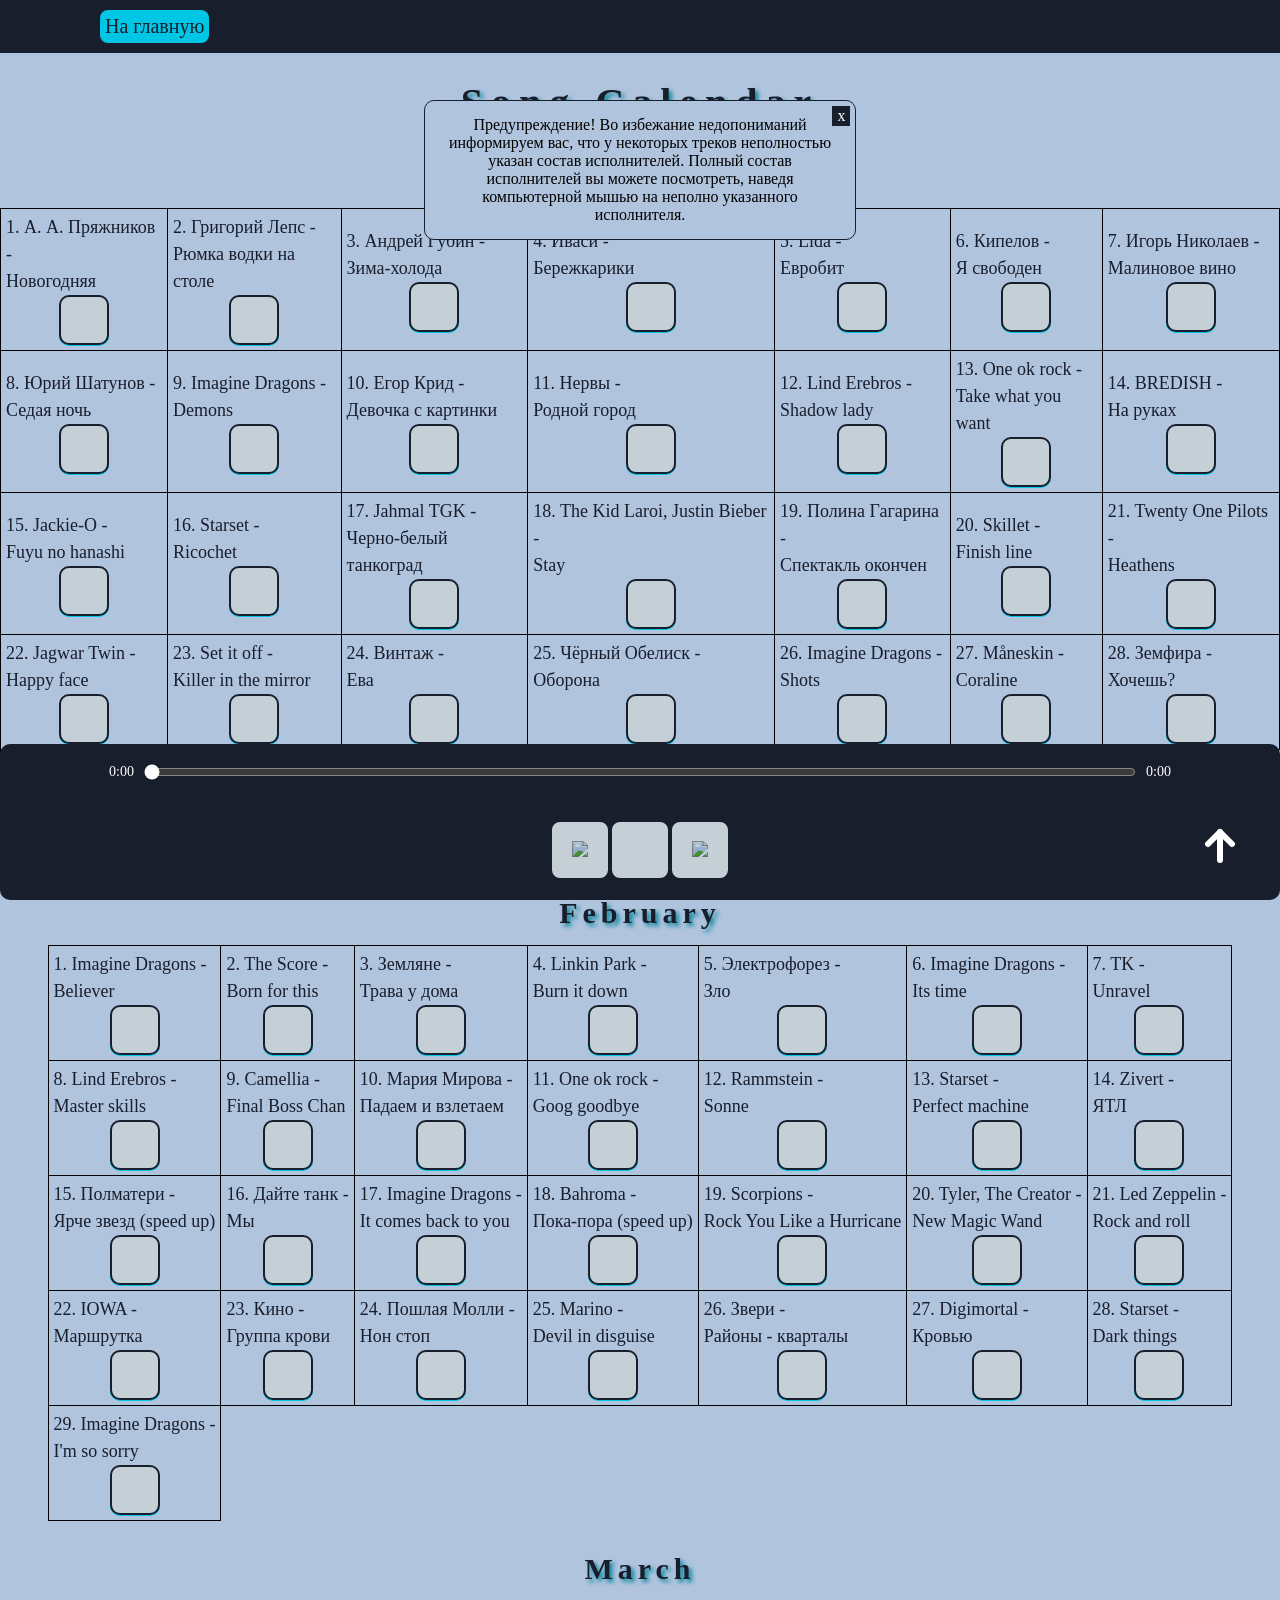
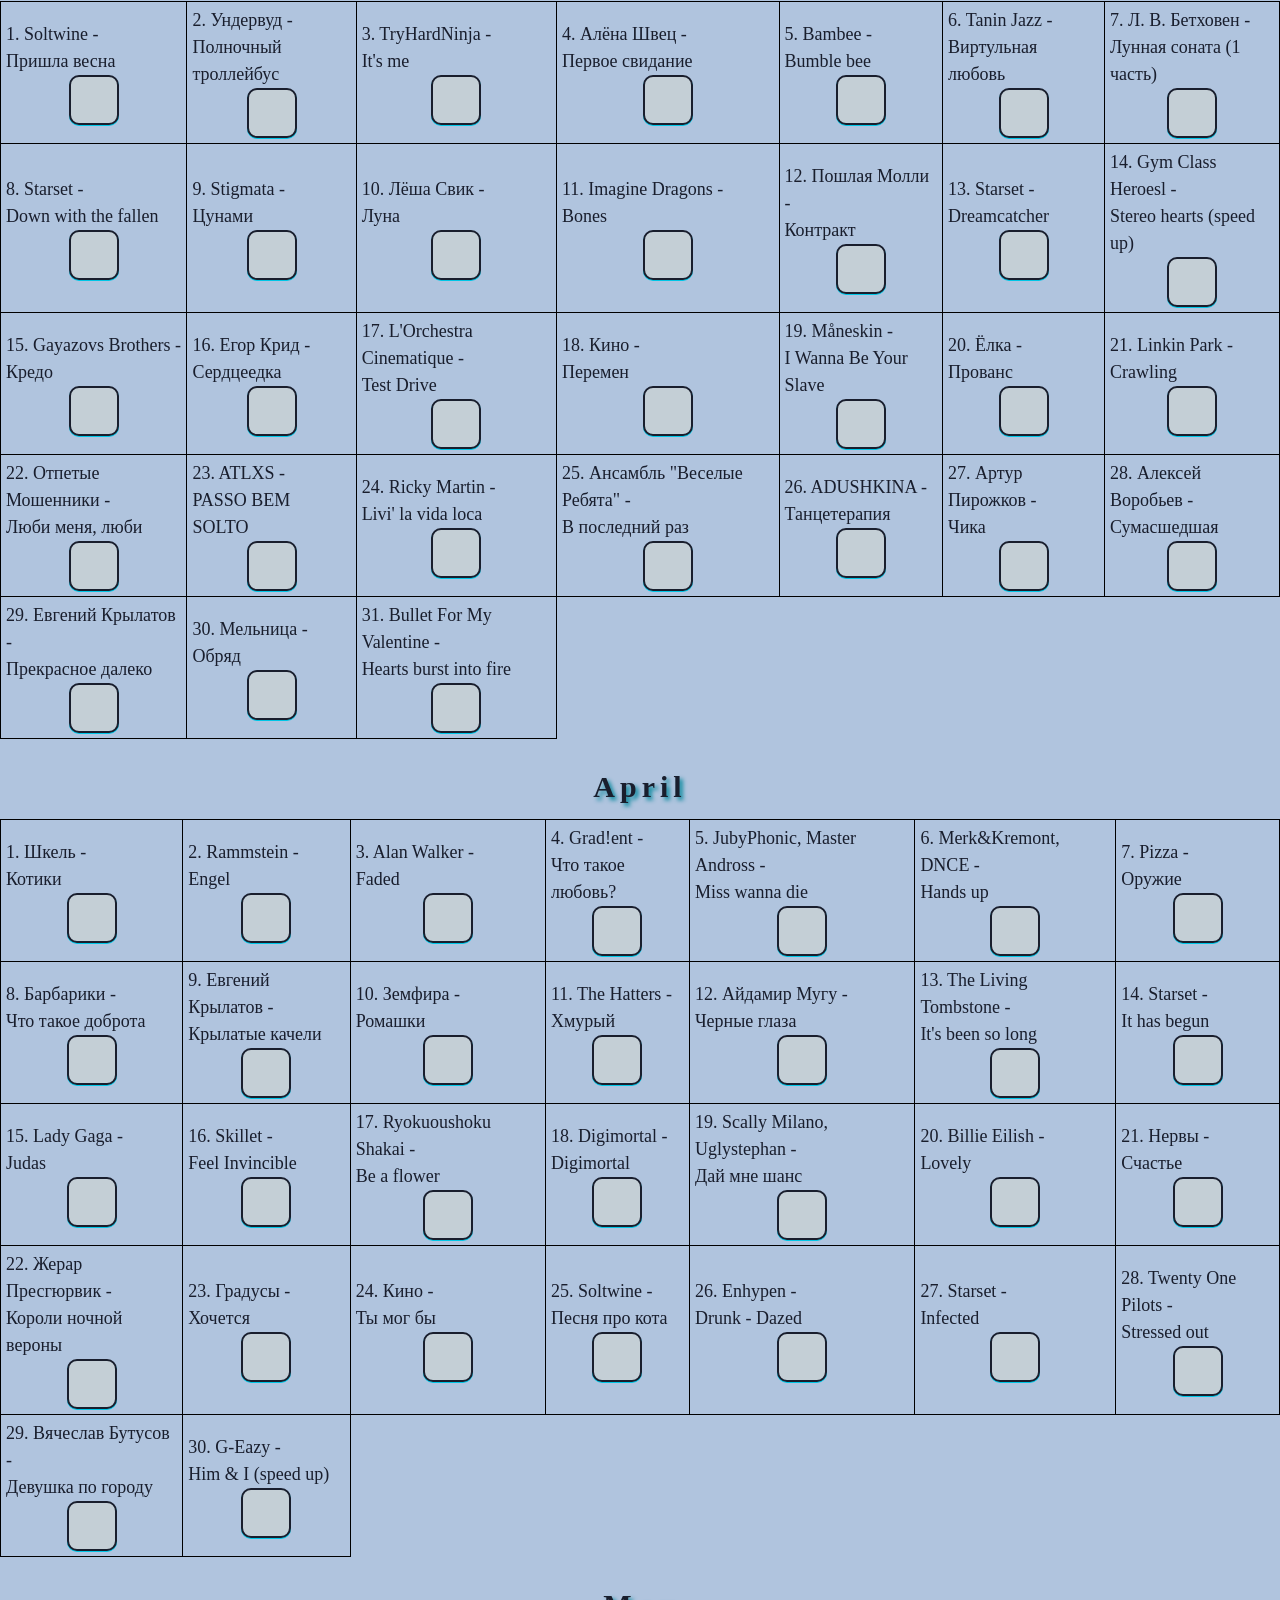
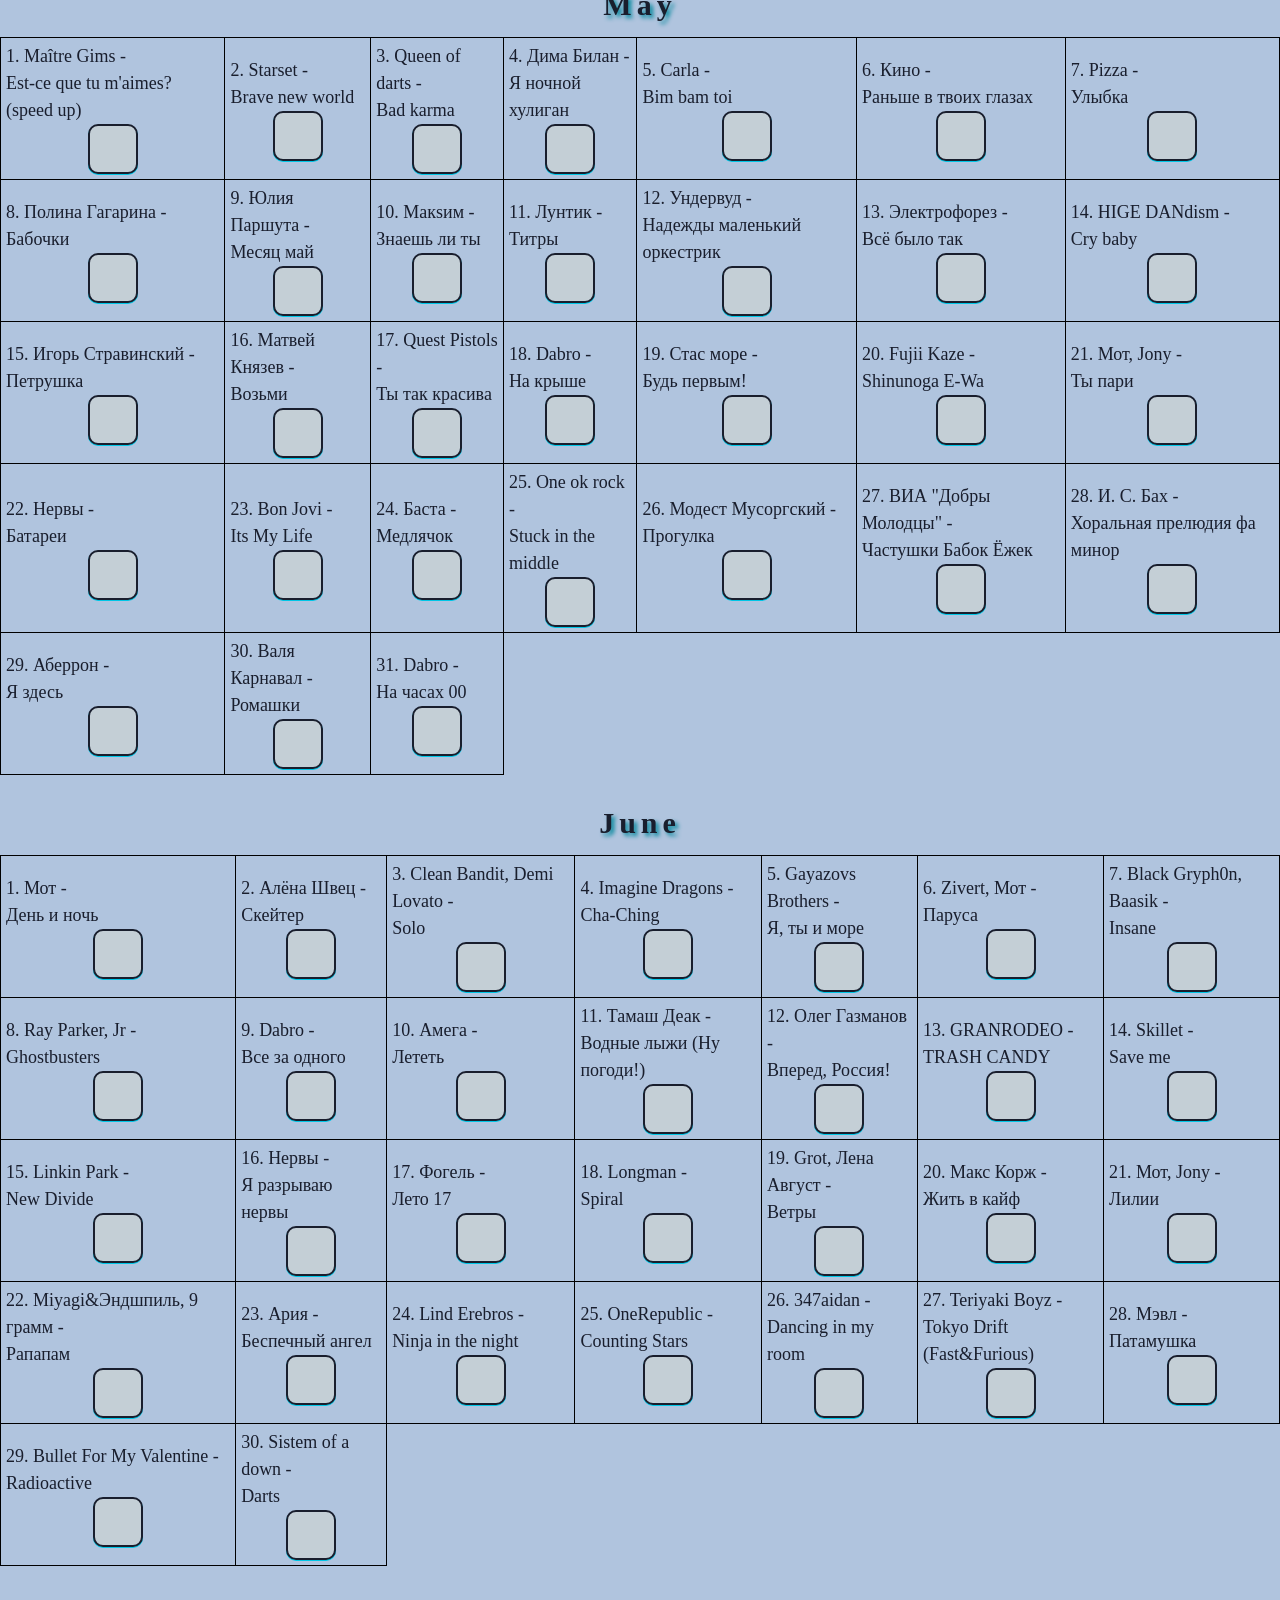
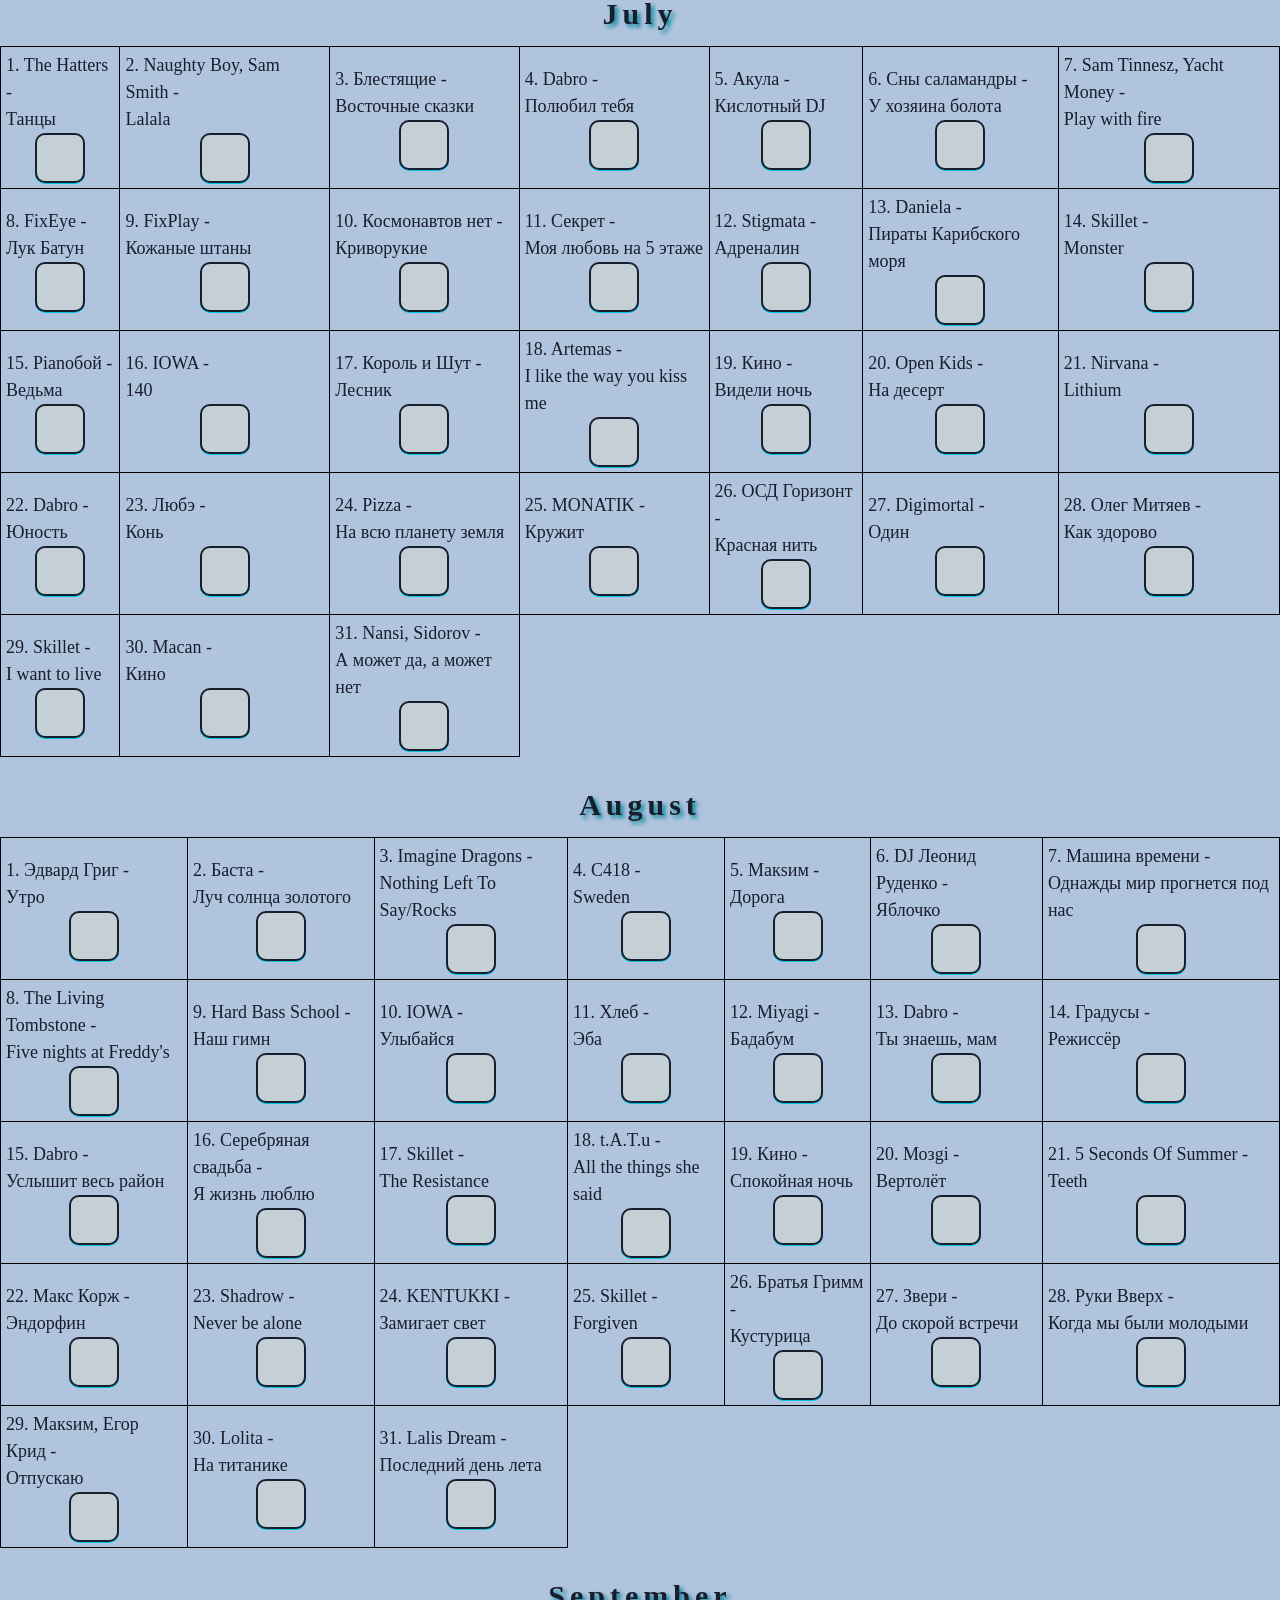
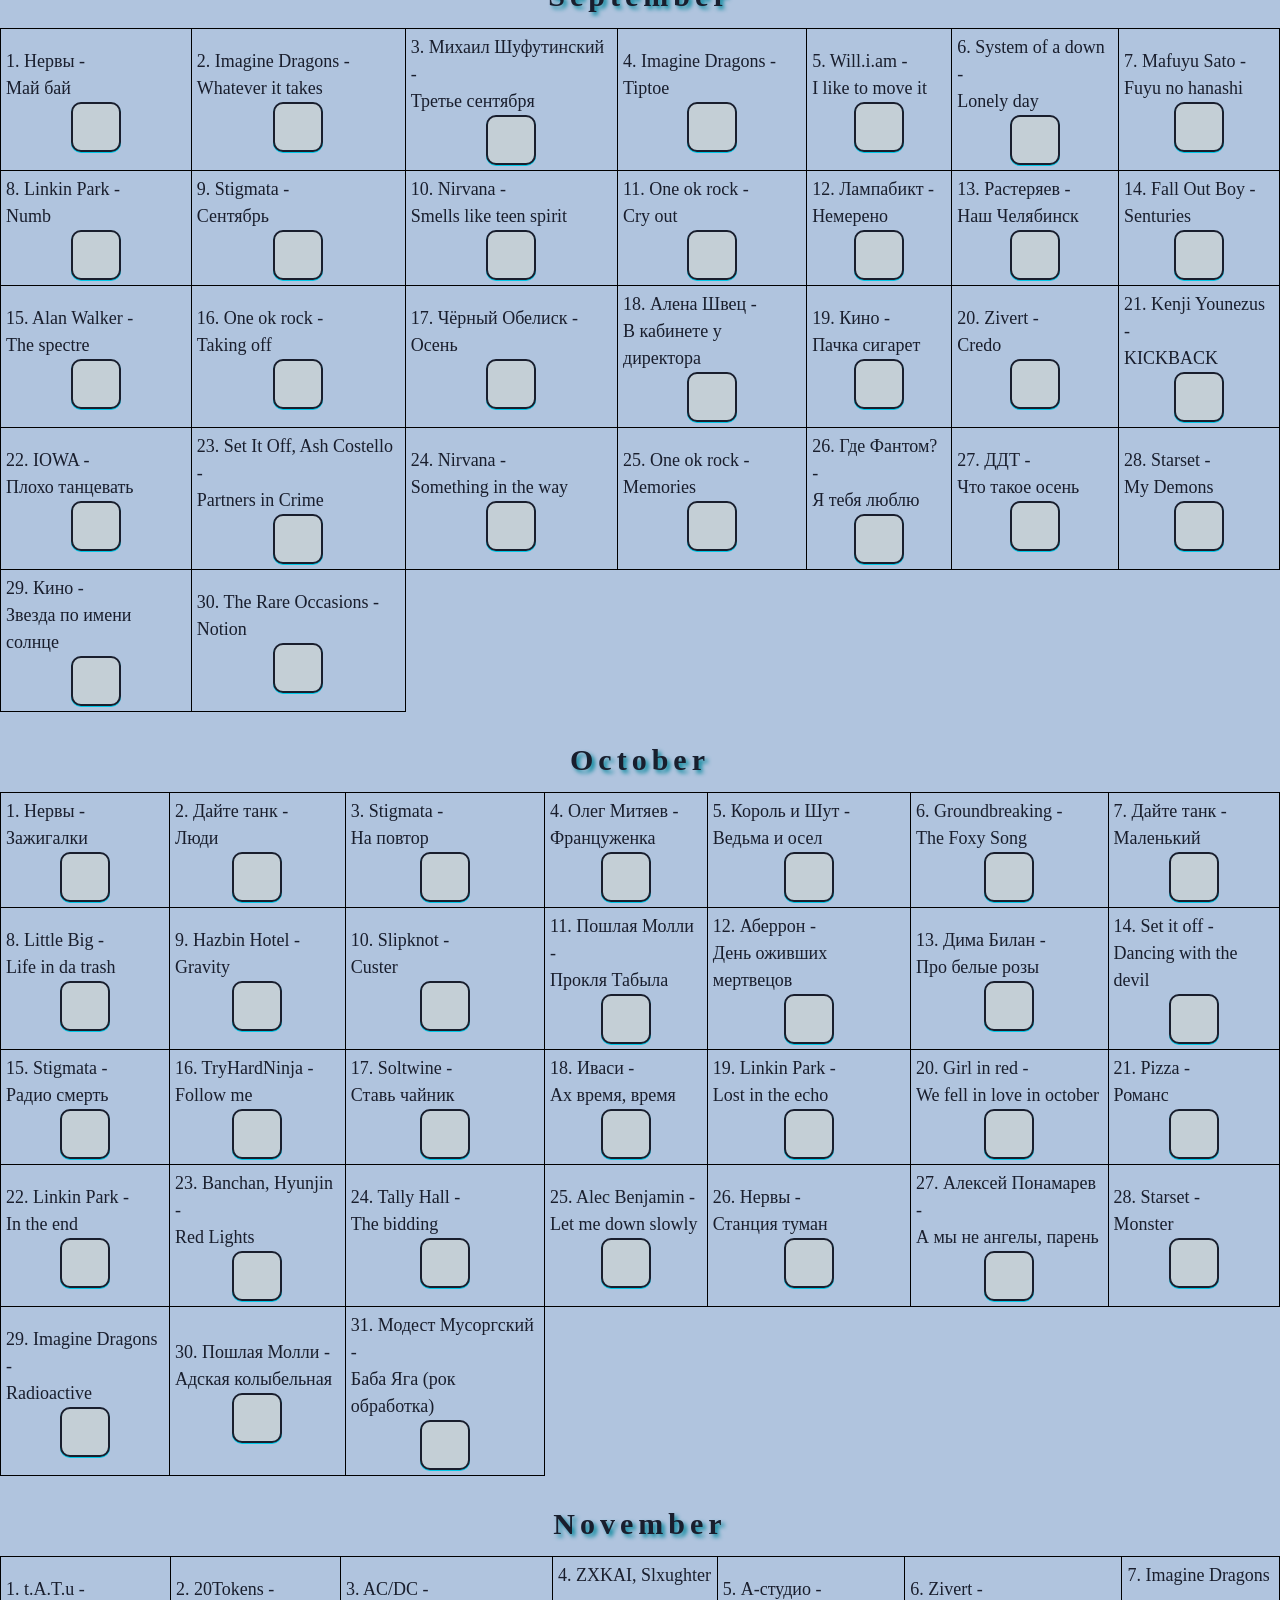
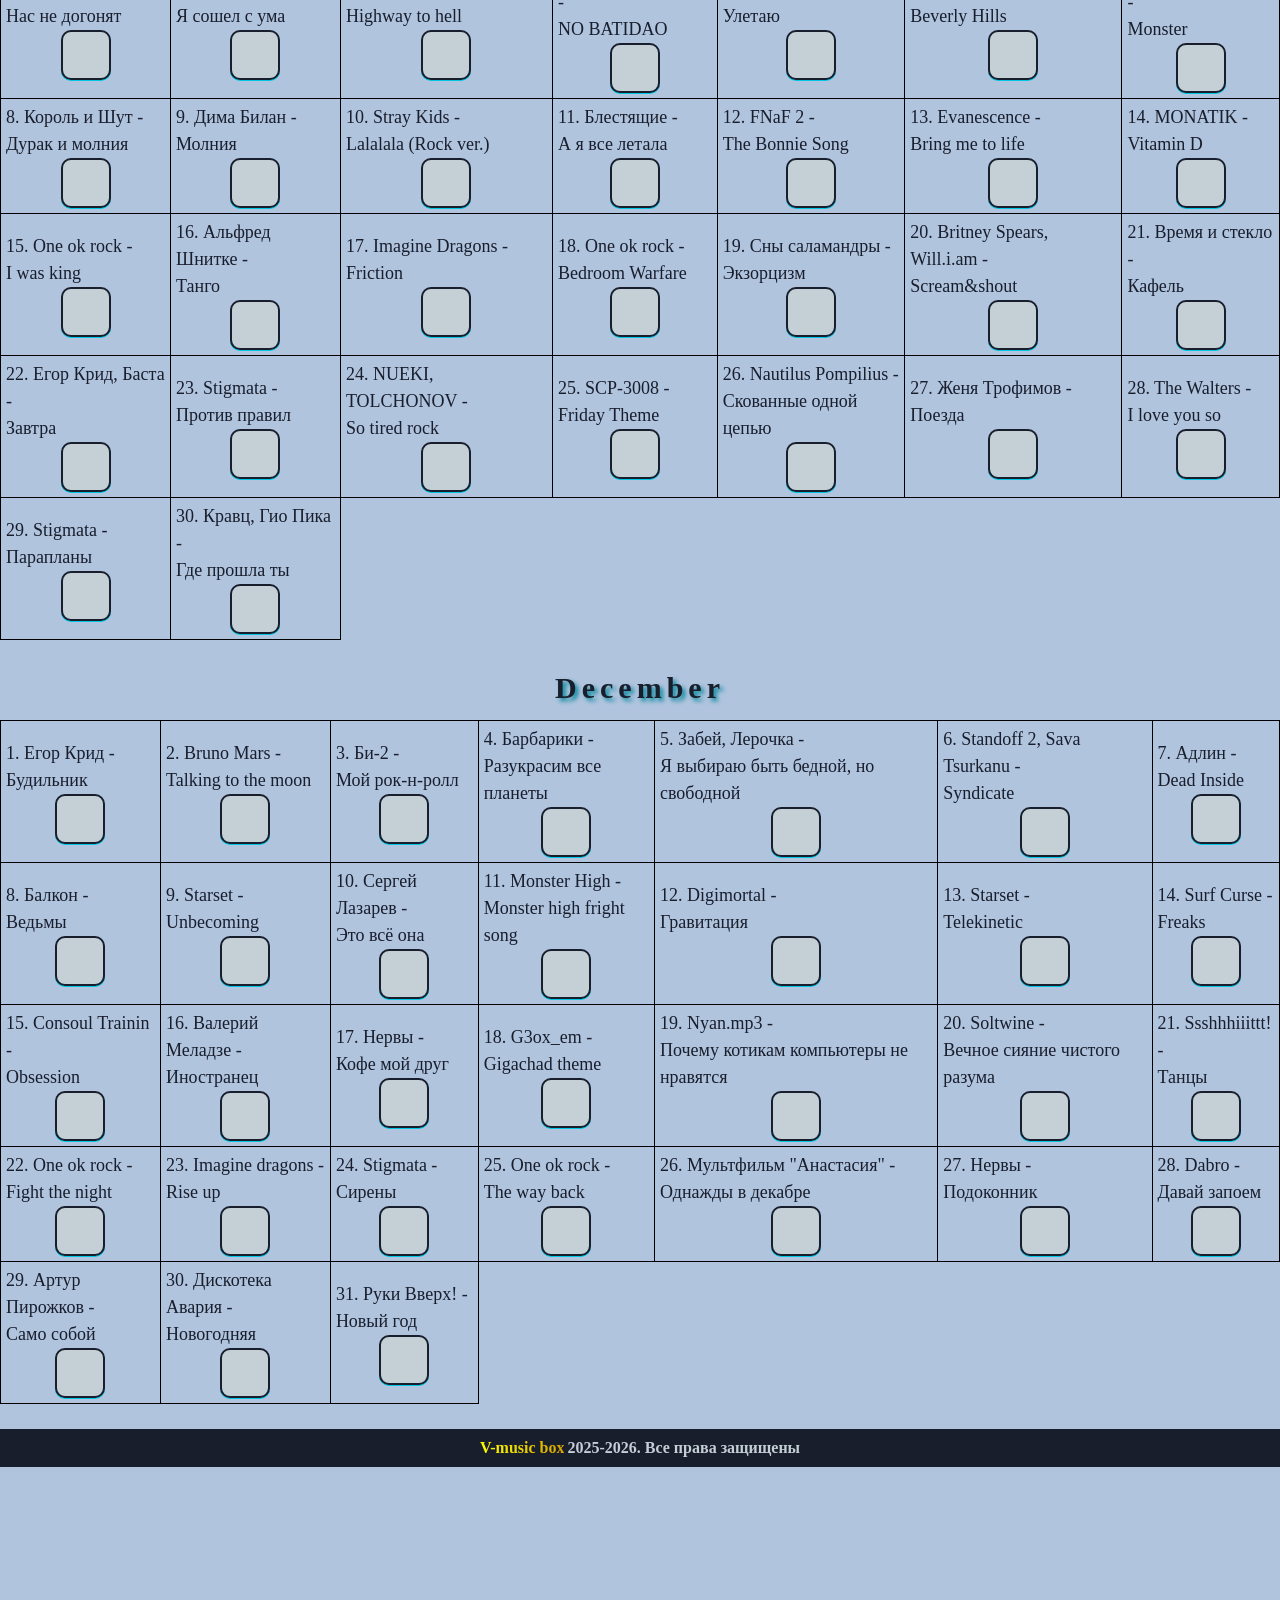
==== calendar/index.html @ 1f786536 "Update index.html" ====
<!DOCTYPE html>
<html lang="ru_GB">
<head>
    <meta charset="UTF-8">
    <meta http-equiv="X-UA-Compatible" content="IE=edge">
    <meta name="viewport" content="width=device-width, initial-scale=1.0">
    <meta property="og:locale" content="ru_GB">
    <meta property="og:type" content="website">
    <meta name="theme-color" content="lightsteelblue" media="(prefers-color-scheme: light)" />
    <meta name="theme-color" content="#191e2d" media="(prefers-color-scheme: dark)" />
    <link rel="stylesheet" href="styles.css">
    <link rel="shortcut icon" href="https://github.com/VSKat666/web-serve/img/рисунок-2.ico"/>
    <title>Song Calendar</title>
</head>
<body>
    <div id="alertBox">
        <span id="alertMessage"></span>
        <div id="alertClose">x</div>
    </div>
    <header class="main-menu">
        <nav class="main-menu__nav">
            <a href="https://vskat666.github.io/web-serve/#" class="main-menu__a">На главную</a>
        </nav>
    </header>
    <main>
        <h1>Song Calendar</h1>
        <audio id="audio"></audio>
        <h2>January</h2>
            <div class="scroll-container"><table>
                <tr>
                    <td>1. А. А. Пряжников -<br>Новогодняя<br>
                        <div class="td-div-center">
                            <button class="td__button" data-color="#cbb5ff" onclick="playTrack(0)" data-artist="А. А. Пряжников" data-track="Новогодняя">
                                <img class="td__img" loading="lazy" src="https://yandex-images.clstorage.net/9hiyC7366/c521512s/[base64]" onerror="this.style.display='none';" alt="" >
                            </button>
                        </div>
                    </td>
                    <td>2. Григорий Лепс -<br>Рюмка водки на столе<br>
                        <div class="td-div-center">
                            <button class="td__button" data-color="#cbb5ff" onclick="playTrack(1)" data-artist="Григорий Лепс" data-track="Рюмка водки на столе">
                               <img class="td__img" loading="lazy" src="https:\/\/statcore.hitmcdn.com\/covers\/a\/64d\/52e\/3733.jpg" onerror="this.style.display='none';" alt="">
                            </button>
                        </div>
                    </td>
                    <td>3. Андрей Губин -<br>Зима-холода<br>
                        <div class="td-div-center">
                            <button class="td__button" data-color="#cbb5ff" onclick="playTrack(2)" data-artist="Андрей Губин" data-track="Зима-холода">
                              <img class="td__img" loading="lazy" src="https:\/\/statcore.hitmcdn.com\/cover\/3a8\/3a2\/194218.jpg" onerror="this.style.display='none';" alt="">
                            </button>
                        </div>
                    </td>
                    <td>4. Иваси -<br>Бережкарики<br>
                        <div class="td-div-center">
                            <button class="td__button" data-color="#cbb5ff" onclick="playTrack(3)" data-artist="Иваси" data-track="Бережкарики">
                               <img class="td__img" loading="lazy" src="https:\/\/static.hitmcdn.com\/covers\/a\/cc0\/f6c\/748938.jpg" onerror="this.style.display='none';" alt="">
                            </button>
                        </div>
                    </td>
                    <td>5. Lida -<br>Евробит<br>
                        <div class="td-div-center">
                            <button class="td__button" data-color="#cbb5ff" onclick="playTrack(4)" data-artist="Lida" data-track="Евробит">
                             <img class="td__img" loading="lazy" src="https:\/\/statcore.hitmcdn.com\/cover\/564\/3ac\/282277.jpg" onerror="this.style.display='none';" alt="">
                            </button>
                        </div>
                    </td>
                    <td>6. Кипелов -<br>Я свободен<br>
                        <div class="td-div-center">
                            <button class="td__button" data-color="#cbb5ff" onclick="playTrack(5)" data-artist="Кипелов" data-track="Я свободен">
                                <img class="td__img" loading="lazy" src="https:\/\/statcore.hitmcdn.com\/covers\/a\/0a6\/6e1\/9588.jpg" onerror="this.style.display='none';" alt="">
                            </button>
                        </div>
                    </td>
                    <td>7. Игорь Николаев -<br>Малиновое вино<br>
                        <div class="td-div-center">
                            <button class="td__button" data-color="#cbb5ff" onclick="playTrack(6)" data-artist="Игорь Николаев" data-track="Малиновое вино">
                              <img class="td__img" loading="lazy" src="https:\/\/statcore.hitmcdn.com\/covers\/a\/3fc\/569\/697231.jpg" onerror="this.style.display='none';" alt="">
                            </button>
                        </div>
                    </td>
                </tr>
                <tr>
                    <td>8. Юрий Шатунов -<br>Седая ночь<br>
                        <div class="td-div-center">
                            <button class="td__button" data-color="#cbb5ff" onclick="playTrack(7)" data-artist="Юрий Шатунов" data-track="Седая ночь">
                               <img class="td__img" loading="lazy" src="https://i.scdn.co/image/ab67616d0000b273e85bef5470a4f4e3b4a11c33" onerror="this.style.display='none';" alt="">
                            </button>
                        </div>
                    </td>
                    <td>9. Imagine Dragons -<br>Demons<br>
                        <div class="td-div-center">
                            <button class="td__button" data-color="#cbb5ff" onclick="playTrack(8)" data-artist="Imagine Dragons" data-track="Demons">
                                <img class="td__img" loading="lazy" src="https://upload.wikimedia.org/wikipedia/ru/d/d0/Imagine_Dragons_-_Demons.jpg" onerror="this.style.display='none';" alt="">
                            </button>
                        </div>
                    </td>
                    <td>10. Егор Крид -<br>Девочка с картинки<br>
                        <div class="td-div-center">
                            <button class="td__button" data-color="#cbb5ff" onclick="playTrack(9)" data-artist="Егор Крид" data-track="Девочка с картинки">
                                <img class="td__img" loading="lazy" src="https:\/\/static.hitmcdn.com\/covers\/a\/62b\/c07\/604128.jpg" onerror="this.style.display='none';" alt="">
                            </button>
                        </div>
                    </td>
                    <td>11. Нервы -<br>Родной город<br>
                        <div class="td-div-center">
                            <button class="td__button" data-color="#cbb5ff" onclick="playTrack(10)" data-artist="Нервы" data-track="Родной город">
                                <img class="td__img" loading="lazy" src="https:\/\/statcore.hitmcdn.com\/covers\/a\/56b\/7d7\/128973.jpg" onerror="this.style.display='none';" alt="">
                            </button>
                        </div>
                    </td>
                    <td>12. Lind Erebros -<br>Shadow lady<br>
                        <div class="td-div-center">
                            <button class="td__button" data-color="#cbb5ff" onclick="playTrack(11)" data-artist="Lind Erebros" data-track="Shadow lady">
                                <img class="td__img" loading="lazy" src="https:\/\/static.hitmcdn.com\/covers\/a\/95f\/5c0\/83589.jpg" onerror="this.style.display='none';" alt="">
                            </button>
                        </div>
                    </td>
                    <td>13. One ok rock -<br>Take what you want<br>
                        <div class="td-div-center">
                            <button class="td__button" data-color="#cbb5ff" onclick="playTrack(12)" data-artist="One ok rock" data-track="Take what you want">
                                <img class="td__img" loading="lazy" src="https://avatars.mds.yandex.net/i?id=4d5b1ea8fe68427d9b24533c4ba534603fcbf4fc-12530521-images-thumbs&n=13" onerror="this.style.display='none';" alt="">
                            </button>
                        </div>
                    </td>
                    <td>14. BREDISH -<br>На руках<br>
                        <div class="td-div-center">
                            <button class="td__button" data-color="#cbb5ff" onclick="playTrack(13)" data-artist="BREDISH" data-track="На руках">
                                <img class="td__img" loading="lazy" src="https:\/\/statcore.hitmcdn.com\/covers\/a\/be4\/fed\/851792.jpg" onerror="this.style.display='none';" alt="">
                            </button>
                        </div>
                    </td>
                </tr>
                <tr>
                    <td>15. Jackie-O -<br>Fuyu no hanashi<br>
                        <div class="td-div-center">
                            <button class="td__button" data-color="#cbb5ff" onclick="playTrack(14)" data-artist="Jackie-O" data-track="Fuyu no hanashi">
                                <img class="td__img" loading="lazy" src="https:\/\/static.hitmcdn.com\/cover\/eb3\/f24\/40391.jpg" onerror="this.style.display='none';" alt="">
                            </button>
                        </div>
                    </td>
                    <td>16. Starset -<br>Ricochet<br>
                        <div class="td-div-center">
                            <button class="td__button" data-color="#cbb5ff" onclick="playTrack(15)" data-artist="Starset" data-track="Ricochet">
                            <img class="td__img" loading="lazy" src="https://cdn-images.dzcdn.net/images/cover/d5cbaba01812336f68d517b8f63bcf41/1900x1900-000000-80-0-0.jpg" onerror="this.style.display='none';" alt="">
                            </button>
                        </div>
                    </td>
                    <td>17. Jahmal TGK -<br>Черно-белый танкоград<br>
                        <div class="td-div-center">
                            <button class="td__button" data-color="#cbb5ff" onclick="playTrack(16)" data-artist="Jahmal TGK" data-track="Черно-белый танкоград">
                                <img class="td__img" loading="lazy" src="https:\/\/statcore.hitmcdn.com\/covers\/a\/b10\/d31\/537055.jpg" onerror="this.style.display='none';" alt="">
                            </button>
                        </div>
                    </td>
                    <td>18. The Kid Laroi, Justin Bieber -<br>Stay<br>
                        <div class="td-div-center">
                            <button class="td__button" data-color="#cbb5ff" onclick="playTrack(17)" data-artist="The Kid Laroi, Justin Bieber" data-track="Stay">
                                <img class="td__img" loading="lazy" src="https:\/\/statcore.hitmcdn.com\/covers\/a\/85c\/ca0\/671341.jpg" onerror="this.style.display='none';" alt="">
                            </button>
                        </div>
                    </td>
                    <td>19. Полина Гагарина -<br>Спектакль окончен<br>
                        <div class="td-div-center">
                            <button class="td__button" data-color="#cbb5ff" onclick="playTrack(18)" data-artist="Полина Гагарина" data-track="Спектакль окончен">
                                <img class="td__img" loading="lazy" src="https:\/\/statcore.hitmcdn.com\/covers\/a\/47f\/685\/45556.jpg" onerror="this.style.display='none';" alt="">
                            </button>
                        </div>
                    </td>
                    <td>20. Skillet -<br>Finish line<br>
                        <div class="td-div-center">
                            <button class="td__button" data-color="#cbb5ff" onclick="playTrack(19)" data-artist="Skillet" data-track="Finish line">
                                <img class="td__img" loading="lazy" src="https:\/\/static.hitmcdn.com\/covers\/a\/2f2\/e05\/567845.jpg" onerror="this.style.display='none';" alt="">
                            </button>
                        </div>
                    </td>
                    <td>21. Twenty One Pilots -<br>Heathens<br>
                        <div class="td-div-center">
                            <button class="td__button" data-color="#cbb5ff" onclick="playTrack(20)" data-artist="Twenty One Pilots" data-track="Heathens">
                                <img class="td__img" loading="lazy" src="https:\/\/statcore.hitmcdn.com\/covers\/a\/e72\/44f\/72193.jpg" onerror="this.style.display='none';" alt="">
                            </button>
                        </div>
                    </td>
                </tr>
                <tr>
                    <td>22. Jagwar Twin -<br>Happy face<br>
                        <div class="td-div-center">
                            <button class="td__button" data-color="#cbb5ff" onclick="playTrack(21)" data-artist="Jagwar Twin" data-track="Happy face">
                                <img class="td__img" loading="lazy" src="https:\/\/statcore.hitmcdn.com\/covers\/a\/7a7\/e8f\/659201.jpg" onerror="this.style.display='none';" alt="">
                            </button>
                        </div>
                    </td>
                    <td>23. Set it off -<br>Killer in the mirror<br>
                        <div class="td-div-center">
                            <button class="td__button" data-color="#cbb5ff" onclick="playTrack(22)" data-artist="Set it off" data-track="Killer in the mirror">
                                <img class="td__img" loading="lazy" src="https:\/\/static.hitmcdn.com\/covers\/a\/aff\/628\/469076.jpg" onerror="this.style.display='none';" alt="">
                            </button>
                        </div>
                    </td>
                    <td>24. Винтаж -<br>Ева<br>
                        <div class="td-div-center">
                            <button class="td__button" data-color="#cbb5ff" onclick="playTrack(23)" data-artist="Винтаж" data-track="Ева">
                                <img class="td__img" loading="lazy" src="https:\/\/statcore.hitmcdn.com\/cover\/315\/a5b\/193562.jpg" onerror="this.style.display='none';" alt="">
                            </button>
                        </div>
                    </td>
                    <td>25. Чёрный Обелиск -<br>Оборона<br>
                        <div class="td-div-center">
                            <button class="td__button" data-color="#cbb5ff" onclick="playTrack(24)" data-artist="Чёрный Обелиск" data-track="Оборона">
                                <img class="td__img" loading="lazy" src="https://yastatic.net/naydex/yandex-search/lokE68q19/84683cWL/ewvfRvpyXZVu-J-gC5pIUW7KBo9jCYiRL30j9FVeNXE8-VRtSUqIHNh7q4OyV583UMcJUunRTxxtLRVQpEXw-p4f_KKb4I9TnDr9ZhkoysO8ehJ7Ynmfkq" onerror="this.style.display='none';" alt="">
                            </button>
                        </div>
                    </td>
                    <td>26. Imagine Dragons -<br>Shots<br>
                        <div class="td-div-center">
                            <button class="td__button" data-color="#cbb5ff" onclick="playTrack(25)" data-artist="Imagine Dragons" data-track="Shots">
                                <img class="td__img" loading="lazy" src="https:\/\/static.hitmcdn.com\/covers\/a\/483\/cad\/45399.jpg" onerror="this.style.display='none';" alt="">
                            </button>
                        </div>
                    </td> 
                    <td>27. Måneskin -<br>Coraline<br>
                        <div class="td-div-center">
                            <button class="td__button" data-color="#cbb5ff" onclick="playTrack(26)" data-artist="Måneskin" data-track="Coraline">
                                <img class="td__img" loading="lazy" src="https:\/\/static.hitmcdn.com\/covers\/a\/222\/d19\/654052.jpg" onerror="this.style.display='none';" alt="">
                            </button>
                        </div>
                    </td>
                    <td>28. Земфира -<br>Хочешь?<br>
                        <div class="td-div-center">
                            <button class="td__button" data-color="#cbb5ff" onclick="playTrack(27)" data-artist="Земфира" data-track="Хочешь?">
                                <img class="td__img" loading="lazy" src="https:\/\/statcore.hitmcdn.com\/covers\/a\/923\/8b8\/4825.jpg" onerror="this.style.display='none';" alt="">
                            </button>
                        </div>
                    </td>
                </tr>
                <tr>
                    <td>29. Король и Шут -<br>Кукла колдуна<br>
                        <div class="td-div-center">
                            <button class="td__button" data-color="#cbb5ff" onclick="playTrack(28)" data-artist="Король и Шут" data-track="Кукла колдуна">
                                <img class="td__img" loading="lazy" src="https:\/\/statcore.hitmcdn.com\/covers\/a\/433\/3bd\/488389.jpg" onerror="this.style.display='none';" alt="">
                            </button>
                        </div>
                    </td>
                    <td>30. One ok rock -<br>Bombs away<br>
                        <div class="td-div-center">
                            <button class="td__button" data-color="#cbb5ff" onclick="playTrack(29)" data-artist="One ok rock" data-track="Bombs away">
                                <img class="td__img" loading="lazy" src="https://images.genius.com/8011e2a6369aa73d494c5ecd55fe97da.1000x1000x1.jpg" onerror="this.style.display='none';" alt="">
                            </button>
                        </div>
                    </td>
                    <td>31. Аберрон -<br>Ветер<br>
                        <div class="td-div-center">
                            <button class="td__button" data-color="#cbb5ff" onclick="playTrack(30)" data-artist="Аберрон" data-track="Ветер">
                                <img class="td__img" loading="lazy" src="https://avatars.mds.yandex.net/i?id=21c0d8d142efb7493a708d6826e5db3b64d33466-10527650-images-thumbs&n=13" onerror="this.style.display='none';" alt="">
                            </button>
                        </div>
                    </td>
                    <td class="td-no-border"></td>
                    <td class="td-no-border"></td>
                    <td class="td-no-border"></td>
                    <td class="td-no-border"></td>
                </tr>
            </table></div>
            <h2>February</h2>
            <div class="scroll-container"><table>
                <tr>
                    <td>1. Imagine Dragons -<br>Believer<br>
                        <div class="td-div-center">
                            <button class="td__button" data-color="#cbb5ff" onclick="playTrack(31)" data-artist="Imagine Dragons" data-track="Believer">
                                <img class="td__img" loading="lazy" src="https:\/\/static.hitmcdn.com\/covers\/a\/95e\/323\/371376.jpg" onerror="this.style.display='none';" alt="">
                            </button>
                        </div>
                    </td>
                    <td>2. The Score -<br>Born for this<br>
                        <div class="td-div-center">
                            <button class="td__button" data-color="#cbb5ff" onclick="playTrack(32)" data-artist="The Score" data-track="Born for this">
                                <img class="td__img" loading="lazy" src="https:\/\/statcore.hitmcdn.com\/covers\/a\/659\/507\/469077.jpg" onerror="this.style.display='none';" alt="">
                            </button>
                        </div>
                    </td>
                    <td>3. Земляне -<br>Трава у дома<br>
                        <div class="td-div-center">
                            <button class="td__button" data-color="#cbb5ff" onclick="playTrack(33)" data-artist="Земляне" data-track="Трава у дома">
                                <img class="td__img" loading="lazy" src="https:\/\/statcore.hitmcdn.com\/covers\/a\/4c7\/bca\/612609.jpg" onerror="this.style.display='none';" alt="">
                            </button>
                        </div>
                    </td>
                    <td>4. Linkin Park -<br>Burn it down<br>
                        <div class="td-div-center">
                            <button class="td__button" data-color="#cbb5ff" onclick="playTrack(34)" data-artist="Linkin Park" data-track="Burn it down">
                                <img class="td__img" loading="lazy" src="https:\/\/statcore.hitmcdn.com\/covers\/a\/9e9\/e1b\/10880.jpg" onerror="this.style.display='none';" alt="">
                            </button>
                        </div>
                    </td>
                    <td>5. Электрофорез -<br>Зло<br>
                        <div class="td-div-center">
                            <button class="td__button" data-color="#cbb5ff" onclick="playTrack(35)" data-artist="Электрофорез" data-track="Зло">
                                <img class="td__img" loading="lazy" src="https:\/\/statcore.hitmcdn.com\/covers\/a\/563\/8c4\/647331.jpg" onerror="this.style.display='none';" alt="">
                            </button>
                        </div>
                    </td>
                    <td>6. Imagine Dragons -<br>Its time<br>
                        <div class="td-div-center">
                            <button class="td__button" data-color="#cbb5ff" onclick="playTrack(36)" data-artist="Imagine Dragons" data-track="Its Time">
                                <img class="td__img" loading="lazy" src="https://upload.wikimedia.org/wikipedia/ru/9/98/Imagine_Dragons_-_It%27s_Time.jpg" onerror="this.style.display='none';" alt="">
                            </button>
                        </div>
                    </td>
                    <td>7. TK -<br>Unravel<br>
                        <div class="td-div-center">
                            <button class="td__button" data-color="#cbb5ff" onclick="playTrack(37)" data-artist="TK" data-track="Unravel">
                                <img class="td__img" loading="lazy" src="https://avatars.mds.yandex.net/i?id=c018519c67b3fc0b3ca52695126f63937449468b-5651184-images-thumbs&n=13" onerror="this.style.display='none';" alt="">
                            </button>
                        </div>
                    </td>
                </tr>
                <tr>
                    <td>8. Lind Erebros -<br>Master skills<br>
                        <div class="td-div-center">
                            <button class="td__button" data-color="#cbb5ff" onclick="playTrack(38)" data-artist="Lind Erebros" data-track="Master skills">
                                <img class="td__img" loading="lazy" src="https:\/\/static.hitmcdn.com\/covers\/a\/95f\/5c0\/83589.jpg" onerror="this.style.display='none';" alt="">
                            </button>
                        </div>
                    </td>
                    <td>9. Camellia -<br>Final Boss Chan<br>
                        <div class="td-div-center">
                            <button class="td__button" data-color="#cbb5ff" onclick="playTrack(39)" data-artist="Camellia" data-track="Final Boss Chan">
                                <img class="td__img" loading="lazy" src="https://sun3-11.userapi.com/impg/rkzTdBQorX4Qtc2mR5sLIPlS0SXhgvhMXLdpuA/po4IRLpXaeA.jpg?size=270x270&quality=96&sign=bcc6b62b53a421a763e2640817514a00&c_uniq_tag=07rsTs15pyX1TP-78jw5zjAhbjquffW90e8UnBq-w4w&type=audio" onerror="this.style.display='none';" alt="">
                            </button>
                        </div>
                    </td>
                    <td>10. Мария Мирова -<br>Падаем и взлетаем<br>
                        <div class="td-div-center">
                            <button class="td__button" data-color="#cbb5ff" onclick="playTrack(40)" data-artist="Мария Мирова" data-track="Падаем и взлетаем">
                                <img class="td__img" loading="lazy" src="https://avatars.mds.yandex.net/i?id=ee7b86a31b6b112cc78899d1fb6c166b770cc86c-4942437-images-thumbs&n=13" onerror="this.style.display='none';" alt="">
                            </button>
                        </div>
                    </td>
                    <td>11. One ok rock -<br>Goog goodbye<br>
                        <div class="td-div-center">
                            <button class="td__button" data-color="#cbb5ff" onclick="playTrack(41)" data-artist=" One ok rock" data-track="Goog goodbye">
                                <img class="td__img" loading="lazy" src="https://images.genius.com/1ea97ed3d96ad5e0f605e1865aa53d42.602x602x1.jpg" onerror="this.style.display='none';" alt="">
                            </button>
                        </div>
                    </td>
                    <td>12. Rammstein -<br>Sonne<br>
                        <div class="td-div-center">
                            <button class="td__button" data-color="#cbb5ff" onclick="playTrack(42)" data-artist="Rammstein" data-track="Sonne">
                                <img class="td__img" loading="lazy" src="https:\/\/statcore.hitmcdn.com\/covers\/a\/067\/049\/375748.jpg" onerror="this.style.display='none';" alt="">
                            </button>
                        </div>
                    </td>
                    <td>13. Starset -<br>Perfect machine<br>
                        <div class="td-div-center">
                            <button class="td__button" data-color="#cbb5ff" onclick="playTrack(43)" data-artist="Starset" data-track="Perfect machine"> 
                                <img class="td__img" loading="lazy" src="https:\/\/static.hitmcdn.com\/covers\/a\/f5e\/5f7\/580462.jpg" onerror="this.style.display='none';" alt="">
                            </button>
                        </div>
                    </td>
                    <td>14. Zivert -<br>ЯТЛ<br>
                        <div class="td-div-center">
                            <button class="td__button" data-color="#cbb5ff" onclick="playTrack(44)" data-artist="Zivert" data-track="ЯТЛ">
                                <img class="td__img" loading="lazy" src="https://sun1-94.userapi.com/s/v1/ig2/U0d2ipNKQDYEZhaE4ih1fCYL9SpuULTJgLCB_CkpskIYb4TOT9ACoyg0NeMMGpCsw_LvSMnod6JxIWLQPjU9TX00.jpg?quality=95&as=32x32,48x48,72x72,108x108,160x160,240x240,360x360,480x480,540x540,640x640,720x720,807x807&from=bu&u=MJq6tJ7f4UQi20y51Z95Yl6CoQ1TQ9WuielJ_eeIOK8&cs=604x604" onerror="this.style.display='none';" alt="">
                            </button>
                        </div>
                    </td>
                </tr>
                <tr>
                    <td>15. Полматери -<br>Ярче звезд (speed up)<br>
                        <div class="td-div-center">
                            <button class="td__button" data-color="#cbb5ff" onclick="playTrack(45)" data-artist="Полматери" data-track="Ярче звезд (speed up)">
                                <img class="td__img" loading="lazy" src="https:\/\/statcore.hitmcdn.com\/cover\/031\/524\/33209.jpg" onerror="this.style.display='none';" alt="">
                            </button>
                        </div>
                    </td>
                    <td>16. Дайте танк -<br>Мы<br>
                        <div class="td-div-center">
                            <button class="td__button" data-color="#cbb5ff" onclick="playTrack(46)" data-artist="Дайте танк" data-track="Мы">
                                <img class="td__img" loading="lazy" src="https:\/\/static.hitmcdn.com\/covers\/a\/68d\/ac5\/445774.jpg" onerror="this.style.display='none';" alt="">
                            </button>
                        </div>
                    </td>
                    <td>17. Imagine Dragons -<br>It comes back to you<br>
                        <div class="td-div-center">
                            <button class="td__button" data-color="#cbb5ff" onclick="playTrack(47)" data-artist="Imagine Dragons" data-track="It comes back to you">
                                <img class="td__img" loading="lazy" src="https:\/\/static.hitmcdn.com\/covers\/a\/483\/cad\/45399.jpg" onerror="this.style.display='none';" alt="">
                            </button>
                        </div>
                    </td>
                    <td>18. Bahroma -<br>Пока-пора (speed up)<br>
                        <div class="td-div-center">
                            <button class="td__button" data-color="#cbb5ff" onclick="playTrack(48)" data-artist="Bahroma" data-track="Пока-пора (speed up)">
                                <img class="td__img" loading="lazy" src="https:\/\/statcore.hitmcdn.com\/covers\/a\/e3f\/429\/380340.jpg" onerror="this.style.display='none';" alt="">
                            </button>
                        </div>
                    </td>
                    <td>19. Scorpions -<br>Rock You Like a Hurricane<br>
                        <div class="td-div-center">
                            <button class="td__button" data-color="#cbb5ff" onclick="playTrack(49)" data-artist="Scorpions" data-track="Rock You Like a Hurricane">
                                <img class="td__img" loading="lazy" src="https:\/\/statcore.hitmcdn.com\/covers\/a\/65a\/e27\/46141.jpg" onerror="this.style.display='none';" alt="">
                            </button>
                        </div>
                    </td>
                    <td>20. Tyler, The Creator -<br>New Magic Wand<br>
                        <div class="td-div-center">
                            <button class="td__button" data-color="#cbb5ff" onclick="playTrack(50)" data-artist="Tyler, The Creator" data-track="New Magic Wand">
                                <img class="td__img" loading="lazy" src="https://m.gjcdn.net/fireside-post-image/900/29497744-q7xau2mi-v4.png" onerror="this.style.display='none';" alt="">
                            </button>
                        </div>
                    </td>
                    <td>21. Led Zeppelin -<br>Rock and roll<br>
                        <div class="td-div-center">
                            <button class="td__button" data-color="#cbb5ff" onclick="playTrack(51)" data-artist="Led Zeppelin" data-track="Rock and roll">
                                <img class="td__img" loading="lazy" src="https:\/\/static.hitmcdn.com\/covers\/a\/bc7\/83b\/63131.jpg" onerror="this.style.display='none';" alt="">
                            </button>
                        </div>
                    </td>
                </tr>
                <tr>
                    <td>22. IOWA -<br>Маршрутка<br>
                        <div class="td-div-center">
                            <button class="td__button" data-color="#cbb5ff" onclick="playTrack(52)" data-artist="IOWA" data-track="Маршрутка">
                                <img class="td__img" loading="lazy" src="https:\/\/statcore.hitmcdn.com\/covers\/a\/f33\/148\/37869.jpg" onerror="this.style.display='none';" alt="">
                            </button>
                        </div>
                    </td>
                    <td>23. Кино -<br>Группа крови<br>
                        <div class="td-div-center">
                            <button class="td__button" data-color="#cbb5ff" onclick="playTrack(53)" data-artist="Кино" data-track="Группа крови">
                                <img class="td__img" loading="lazy" src="https://encrypted-tbn0.gstatic.com/images?q=tbn:ANd9GcTO_cW1jdA8GPCA_mSqCCSi_kOZj_t-wk-fmw&s" onerror="this.style.display='none';" alt="">
                            </button>
                        </div>
                    </td>
                    <td>24. Пошлая Молли -<br>Нон стоп<br>
                        <div class="td-div-center">
                            <button class="td__button" data-color="#cbb5ff" onclick="playTrack(54)" data-artist="Пошлая Молли" data-track="Нон стоп">
                                <img class="td__img" loading="lazy" src="https:\/\/static.hitmcdn.com\/covers\/a\/b77\/6f0\/352028.jpg" onerror="this.style.display='none';" alt="">
                            </button>
                        </div>
                    </td>
                    <td>25. Marino -<br>Devil in disguise<br>
                        <div class="td-div-center">
                            <button class="td__button" data-color="#cbb5ff" onclick="playTrack(55)" data-artist="Marino" data-track="Devil in disguise">
                                <img class="td__img" loading="lazy" src="https:\/\/statcore.hitmcdn.com\/cover\/b90\/22d\/140453.jpg" onerror="this.style.display='none';" alt="">
                            </button>
                        </div>
                    </td>
                    <td>26. Звери -<br>Районы - кварталы<br>
                        <div class="td-div-center">
                            <button class="td__button" data-color="#cbb5ff" onclick="playTrack(56)" data-artist="Звери" data-track="Районы - кварталы">
                                <img class="td__img" loading="lazy" src="https:\/\/static.hitmcdn.com\/covers\/a\/e09\/fdf\/20833.jpg" onerror="this.style.display='none';" alt="">
                            </button>
                        </div>
                    </td>
                    <td>27. Digimortal -<br>Кровью<br>
                        <div class="td-div-center">
                            <button class="td__button" data-color="#cbb5ff" onclick="playTrack(57)" data-artist="Digimortal" data-track="Кровью">
                                <img class="td__img" loading="lazy" src="https:\/\/static.hitmcdn.com\/covers\/a\/84a\/bca\/674383.jpg" onerror="this.style.display='none';" alt="">
                            </button>
                        </div>
                    </td>
                    <td>28. Starset -<br>Dark things<br>
                        <div class="td-div-center">
                            <button class="td__button" data-color="#cbb5ff" onclick="playTrack(58)" data-artist="Starset" data-track="Dark things">
                                <img class="td__img" loading="lazy" src="https://i.scdn.co/image/ab67616d0000b27328f3ebd4175b9542427e76e0" onerror="this.style.display='none';" alt="">
                            </button>
                        </div>
                    </td>
                </tr>
                <tr>
                    <td>29. Imagine Dragons -<br>I'm so sorry<br>
                        <div class="td-div-center">
                            <button class="td__button" data-color="#cbb5ff" onclick="playTrack(59)" data-artist="Imagine Dragons" data-track="I'm so sorry">
                                <img class="td__img" loading="lazy" src="https://upload.wikimedia.org/wikipedia/en/9/9e/Imagine_Dragons_-_I%27m_So_Sorry.jpg" onerror="this.style.display='none';" alt="">
                            </button>
                        </div>
                    </td>
                    <td class="td-no-border"></td>
                    <td class="td-no-border"></td>
                    <td class="td-no-border"></td>
                    <td class="td-no-border"></td>
                    <td class="td-no-border"></td>
                    <td class="td-no-border"></td>
                </tr>
            </table></div>
            <h2>March</h2>
            <div class="scroll-container"><table>
                <tr>
                    <td>1. Soltwine -<br>Пришла весна<br>
                        <div class="td-div-center">
                            <button class="td__button" data-color="#cbb5ff" onclick="playTrack(60)" data-artist="Soltwine" data-track="Пришла весна">
                                <img class="td__img" loading="lazy" src="https://is1-ssl.mzstatic.com/image/thumb/Music116/v4/b9/e2/a5/b9e2a522-33df-677b-358c-2c517e00e159/0.jpg/600x600bf-60.jpg" onerror="this.style.display='none';" alt="">
                            </button>
                        </div>
                    </td>
                    <td>2. Ундервуд -<br>Полночный троллейбус<br>
                        <div class="td-div-center">
                            <button class="td__button" data-color="#cbb5ff" onclick="playTrack(61)" data-artist="Ундервуд" data-track="Полночный троллейбус">
                                <img class="td__img" loading="lazy" src="https:\/\/statcore.hitmcdn.com\/covers\/a\/e59\/853\/820128.jpg" onerror="this.style.display='none';" alt="">
                            </button>
                        </div>
                    </td>
                    <td>3. TryHardNinja -<br>It's me<br>
                        <div class="td-div-center">
                            <button class="td__button" data-color="#cbb5ff" onclick="playTrack(62)" data-artist="TryHardNinja" data-track="It's me">
                                <img class="td__img" loading="lazy" src="https:\/\/static.hitmcdn.com\/covers\/a\/d7a\/9d8\/65310.jpg" onerror="this.style.display='none';" alt="">
                            </button>
                        </div>
                    </td>
                    <td>4. Алёна Швец -<br>Первое свидание<br>
                        <div class="td-div-center">
                            <button class="td__button" data-color="#cbb5ff" onclick="playTrack(63)" data-artist="Алёна Швец" data-track="Первое свидание">
                                <img class="td__img" loading="lazy" src="https://encrypted-tbn0.gstatic.com/images?q=tbn:ANd9GcRlk8WnuLEKJ7-sfsDfM47Afz95R61lg-l3Kw&s" onerror="this.style.display='none';" alt="">
                            </button>
                        </div>
                    </td>
                    <td>5. Bambee -<br>Bumble bee<br>
                        <div class="td-div-center">
                            <button class="td__button" data-color="#cbb5ff" onclick="playTrack(64)" data-artist="Bambee" data-track="Bumble bee">
                                <img class="td__img" loading="lazy" src="https:\/\/statcore.hitmcdn.com\/cover\/fd3\/b06\/41223.jpg" onerror="this.style.display='none';" alt="">
                            </button>
                        </div>
                    </td>
                    <td>6. Tanin Jazz -<br>Виртульная любовь<br>
                        <div class="td-div-center">
                            <button class="td__button" data-color="#cbb5ff" onclick="playTrack(65)" data-artist="Tanin Jazz" data-track="Виртульная любовь">
                                <img class="td__img" loading="lazy" src="https:\/\/statcore.hitmcdn.com\/cover\/100\/a92\/298184.jpg" onerror="this.style.display='none';" alt="">
                            </button>
                        </div>
                    </td>
                    <td>7. Л. В. Бетховен -<br>Лунная соната (1 часть)<br>
                        <div class="td-div-center">
                            <button class="td__button" data-color="#cbb5ff" onclick="playTrack(66)" data-artist="Л. В. Бетховен" data-track="Лунная соната (1 часть)">
                                <img class="td__img" loading="lazy" src="https:\/\/static.hitmcdn.com\/covers\/a\/5aa\/5a7\/59163.jpg" onerror="this.style.display='none';" alt="">
                            </button>
                        </div>
                    </td>
                </tr>
                <tr>
                    <td>8. Starset -<br>Down with the fallen<br>
                        <div class="td-div-center">
                            <button class="td__button" data-color="#cbb5ff" onclick="playTrack(67)" data-artist="Starset" data-track="Down with the fallen">
                                <img class="td__img" loading="lazy" src="https://encrypted-tbn0.gstatic.com/images?q=tbn:ANd9GcTc3UuOSPbYocfPJLRPuVOseTwfFMIHHy23aQ&s" onerror="this.style.display='none';" alt="">
                            </button>
                        </div>
                    </td>
                    <td>9.  Stigmata -<br>Цунами<br>
                        <div class="td-div-center">
                            <button class="td__button" data-color="#cbb5ff" onclick="playTrack(68)" data-artist="Stigmata" data-track="Цунами">
                                <img class="td__img" loading="lazy" src="https://avatars.mds.yandex.net/i?id=fa25da2c7799fb4b936266ba7f3393394b71493b-10869728-images-thumbs&n=13" onerror="this.style.display='none';" alt="">
                            </button>
                        </div>
                    </td>
                    <td>10. Лёша Свик -<br>Луна<br>
                        <div class="td-div-center">
                            <button class="td__button" data-color="#cbb5ff" onclick="playTrack(69)" data-artist="Лёша Свик" data-track="Луна">
                                <img class="td__img" loading="lazy" src="https:\/\/statcore.hitmcdn.com\/covers\/a\/20c\/b43\/553082.jpg" onerror="this.style.display='none';" alt="">
                            </button>
                        </div>
                    </td>
                    <td>11. Imagine Dragons -<br>Bones<br>
                        <div class="td-div-center">
                            <button class="td__button" data-color="#cbb5ff" onclick="playTrack(70)" data-artist="Imagine Dragons" data-track="Bones">
                                <img class="td__img" loading="lazy" src="https:\/\/static.hitmcdn.com\/covers\/a\/ed0\/261\/715091.jpg" onerror="this.style.display='none';" alt="">
                            </button>
                        </div>
                    </td>
                    <td>12. Пошлая Молли -<br>Контракт<br>
                        <div class="td-div-center">
                            <button class="td__button" data-color="#cbb5ff" onclick="playTrack(71)" data-artist="Пошлая Молли" data-track="Контракт">
                                <img class="td__img" loading="lazy" src="https:\/\/static.hitmcdn.com\/covers\/a\/e43\/95e\/652665.jpg" onerror="this.style.display='none';" alt="">
                            </button>
                        </div>
                    </td>
                    <td>13. Starset -<br>Dreamcatcher<br>
                        <div class="td-div-center">
                            <button class="td__button" data-color="#cbb5ff" onclick="playTrack(72)" data-artist="Starset" data-track="Dreamcatcher">
                                <img class="td__img" loading="lazy" src="https://cdn-image.zvuk.com/pic?type=release&id=38022069&size=large&hash=bcdc700b-3958-4699-9748-a006d7718100" onerror="this.style.display='none';" alt="">
                            </button>
                        </div>
                    </td>
                    <td>14. Gym Class Heroesl -<br>Stereo hearts (speed up)<br>
                        <div class="td-div-center">
                            <button class="td__button" data-color="#cbb5ff" onclick="playTrack(73)" data-artist="Gym Class Heroesl" data-track="Stereo hearts (speed up)">
                                <img class="td__img" loading="lazy" src="https:\/\/statcore.hitmcdn.com\/cover\/1bc\/716\/122956.jpg" onerror="this.style.display='none';" alt="">
                            </button>
                        </div>
                    </td>
                </tr>
                <tr>
                    <td>15. Gayazovs Brothers -<br>Кредо<br>
                        <div class="td-div-center">
                            <button class="td__button" data-color="#cbb5ff" onclick="playTrack(74)" data-artist="Gayazovs Brothers" data-track="Кредо">
                                <img class="td__img" loading="lazy" src="https:\/\/static.hitmcdn.com\/covers\/a\/0ab\/db8\/406520.jpg" onerror="this.style.display='none';" alt="">
                            </button>
                        </div>
                    </td>
                    <td>16. Егор Крид -<br>Сердцеедка<br>
                        <div class="td-div-center">
                            <button class="td__button" data-color="#cbb5ff" onclick="playTrack(75)" data-artist="Егор Крид" data-track="Сердцеедка">
                                <img class="td__img" loading="lazy" src="https:\/\/statcore.hitmcdn.com\/covers\/a\/c73\/bd4\/558698.jpg" onerror="this.style.display='none';" alt="">
                            </button>
                        </div>
                    </td>
                    <td>17. L'Orchestra Cinematique -<br><span title="Test Drive (From 'How to Train Your Dragon')">Test Drive</span><br>
                        <div class="td-div-center">
                            <button class="td__button" data-color="#cbb5ff" onclick="playTrack(76)" data-artist="L'Orchestra Cinematique" data-track="Test Drive (From 'How to Train Your Dragon')">
                                <img class="td__img" loading="lazy" src="https:\/\/statcore.hitmcdn.com\/covers\/a\/080\/ec3\/131461.jpg" onerror="this.style.display='none';" alt="">
                            </button>
                        </div>
                    </td>
                    <td>18. Кино -<br>Перемен<br>
                        <div class="td-div-center">
                            <button class="td__button" data-color="#cbb5ff" onclick="playTrack(77)" data-artist="Кино" data-track="Перемен">
                                <img class="td__img" loading="lazy" src="https:\/\/static.hitmcdn.com\/covers\/a\/c28\/a13\/333858.jpg" onerror="this.style.display='none';" alt="">
                            </button>
                        </div>
                    </td>
                    <td>19. Måneskin -<br>I Wanna Be Your Slave<br>
                        <div class="td-div-center">
                            <button class="td__button" data-color="#cbb5ff" onclick="playTrack(78)" data-artist="Måneskin" data-track="I Wanna Be Your Slave">
                                <img class="td__img" loading="lazy" src="https:\/\/static.hitmcdn.com\/covers\/a\/222\/d19\/654052.jpg" onerror="this.style.display='none';" alt="">
                            </button>
                        </div>
                    </td>
                    <td>20. Ёлка -<br>Прованс<br>
                        <div class="td-div-center">
                            <button class="td__button" data-color="#cbb5ff" onclick="playTrack(79)" data-artist="Ёлка" data-track="Прованс">
                                <img class="td__img" loading="lazy" src="https:\/\/statcore.hitmcdn.com\/covers\/a\/c4b\/fbf\/7057.jpg" onerror="this.style.display='none';" alt="">
                            </button>
                        </div>
                    </td>
                    <td>21. Linkin Park -<br>Crawling<br>
                        <div class="td-div-center">
                            <button class="td__button" data-color="#cbb5ff" onclick="playTrack(80)" data-artist="Linkin Park" data-track="Crawling">
                                <img class="td__img" loading="lazy" src="https:\/\/statcore.hitmcdn.com\/covers\/a\/5ef\/243\/45949.jpg" onerror="this.style.display='none';" alt="">
                            </button>
                        </div>
                    </td>
                </tr>
                <tr>
                    <td>22. Отпетые Мошенники -<br>Люби меня, люби<br>
                        <div class="td-div-center">
                            <button class="td__button" data-color="#cbb5ff" onclick="playTrack(81)" data-artist="Отпетые Мошенники" data-track="Люби меня, люби">
                                <img class="td__img" loading="lazy" src="https:\/\/statcore.hitmcdn.com\/covers\/a\/797\/29a\/62436.jpg" onerror="this.style.display='none';" alt="">
                            </button>
                        </div>
                    </td>
                    <td>23. ATLXS -<br>PASSO BEM SOLTO<br>
                        <div class="td-div-center">
                            <button class="td__button" data-color="#cbb5ff" onclick="playTrack(82)" data-artist="ATLXS" data-track="PASSO BEM SOLTO">
                                <img class="td__img" loading="lazy" src="https:\/\/statcore.hitmcdn.com\/covers\/a\/255\/4b6\/876607.jpg" onerror="this.style.display='none';" alt="">
                            </button>
                        </div>
                    </td>
                    <td>24. Ricky Martin -<br>Livi' la vida loca<br>
                        <div class="td-div-center">
                            <button class="td__button" data-color="#cbb5ff" onclick="playTrack(83)" data-artist="Ricky Martin" data-track="Livi' la vida loca">
                                <img class="td__img" loading="lazy" src="https:\/\/statcore.hitmcdn.com\/covers\/a\/ef8\/482\/46743.jpg" onerror="this.style.display='none';" alt="">
                            </button>
                        </div>
                    </td>
                    <td>25. Ансамбль "Веселые Ребята" -<br>В последний раз<br>
                        <div class="td-div-center">
                            <button class="td__button" data-color="#cbb5ff" onclick="playTrack(84)" data-artist="Ансамбль 'Веселые Ребята'" data-track="В последний раз">
                                <img class="td__img" loading="lazy" src="https:\/\/statcore.hitmcdn.com\/covers\/a\/eb2\/7d9\/638736.jpg" onerror="this.style.display='none';" alt="">
                            </button>
                        </div>
                    </td>
                    <td>26. ADUSHKINA -<br>Танцетерапия<br>
                        <div class="td-div-center">
                            <button class="td__button" data-color="#cbb5ff" onclick="playTrack(85)" data-artist="ADUSHKINA" data-track="Танцетерапия">
                                <img class="td__img" loading="lazy" src="https:\/\/static.hitmcdn.com\/cover\/a30\/2e3\/69156.jpg" onerror="this.style.display='none';" alt="">
                            </button>
                        </div>
                    </td>
                    <td>27. Артур Пирожков -<br>Чика<br>
                        <div class="td-div-center">
                            <button class="td__button" data-color="#cbb5ff" onclick="playTrack(86)" data-artist="Артур Пирожков" data-track="Чика">
                                <img class="td__img" loading="lazy" src="https:\/\/statcore.hitmcdn.com\/covers\/a\/e5a\/5bf\/342087.jpg" onerror="this.style.display='none';" alt="">
                            </button>
                        </div>
                    </td>
                    <td>28. Алексей Воробьев -<br>Сумасшедшая<br>
                        <div class="td-div-center">
                            <button class="td__button" data-color="#cbb5ff" onclick="playTrack(87)" data-artist="Алексей Воробьев" data-track="Сумасшедшая">
                                <img class="td__img" loading="lazy" src="https:\/\/statcore.hitmcdn.com\/covers\/a\/1ca\/24f\/43914.jpg" onerror="this.style.display='none';" alt="">
                            </button>
                        </div>
                    </td>
                </tr>
                <tr>
                    <td>29. Евгений Крылатов -<br>Прекрасное далеко<br>
                        <div class="td-div-center">
                            <button class="td__button" data-color="#cbb5ff" onclick="playTrack(88)" data-artist="Евгений Крылатов" data-track="Прекрасное далеко">
                                <img class="td__img" loading="lazy" src="https:\/\/statcore.hitmcdn.com\/covers\/a\/539\/d31\/174818.jpg" onerror="this.style.display='none';" alt="">
                            </button>
                        </div>
                    </td>
                    <td>30. Мельница -<br>Обряд<br>
                        <div class="td-div-center">
                            <button class="td__button" data-color="#cbb5ff" onclick="playTrack(89)" data-artist="Мельница" data-track="Обряд">
                                <img class="td__img" loading="lazy" src="https:\/\/statcore.hitmcdn.com\/covers\/a\/80c\/e1d\/124994.jpg" onerror="this.style.display='none';" alt="">
                            </button>
                        </div>
                    </td>
                    <td>31. Bullet For My Valentine -<br>Hearts burst into fire<br>
                        <div class="td-div-center">
                            <button class="td__button" data-color="#cbb5ff" onclick="playTrack(90)" data-artist="Bullet For My Valentine" data-track="Hearts burst into firе"> 
                                <img class="td__img" loading="lazy" src="https:\/\/static.hitmcdn.com\/covers\/a\/e2e\/142\/9031.jpg" onerror="this.style.display='none';" alt="">
                            </button>
                        </div>
                    </td>
                    <td class="td-no-border"></td>
                    <td class="td-no-border"></td>
                    <td class="td-no-border"></td>
                    <td class="td-no-border"></td>
                </tr>
            </table></div>
            <h2>April</h2>
            <div class="scroll-container"><table>
                <tr>
                    <td>1. Шкель -<br>Котики<br>
                        <div class="td-div-center">
                            <button class="td__button" data-color="#cbb5ff" onclick="playTrack(91)" data-artist="Шкель" data-track="Котики">
                                <img class="td__img" loading="lazy" src="https://yastatic.net/naydex/yandex-search/X1aT2d497/d6451a3WVUe/oWVvh8LTUNnGAIfz6YTaT2OSZnjvMZ1mESVgolkRHopmyYRpReVUjGIPb3DDFf-WL25qlSS8DcZ4y9u1oofalOloJ0yNzFnRCJiEdm_WXUkzkOZ773TZbM2" onerror="this.style.display='none';" alt="">
                            </button>
                        </div>
                    </td>
                    <td>2. Rammstein -<br>Engel<br>
                        <div class="td-div-center">
                            <button class="td__button" data-color="#cbb5ff" onclick="playTrack(92)" data-artist="Rammstein" data-track="Engel">
                                <img class="td__img" loading="lazy" src="https:\/\/statcore.hitmcdn.com\/covers\/a\/b68\/47a\/500752.jpg" onerror="this.style.display='none';" alt="">
                            </button>
                        </div>
                    </td>
                    <td>3. Alan Walker -<br>Faded<br>
                        <div class="td-div-center">
                            <button class="td__button" data-color="#cbb5ff" onclick="playTrack(93)" data-artist="Alan Walker" data-track="Faded">
                                <img class="td__img" loading="lazy" src="https:\/\/statcore.hitmcdn.com\/covers\/a\/6d5\/c97\/57924.jpg" onerror="this.style.display='none';" alt="">
                            </button>
                        </div>
                    </td>
                    <td>4. Grad!ent -<br>Что такое любовь?<br>
                        <div class="td-div-center">
                            <button class="td__button" data-color="#cbb5ff" onclick="playTrack(94)" data-artist="Grad!ent" data-track="Что такое любовь?">
                                <img class="td__img" loading="lazy" src="https:\/\/statcore.hitmcdn.com\/covers\/a\/3ff\/add\/904258.jpg" onerror="this.style.display='none';" alt="">
                            </button>
                        </div>
                    </td>
                    <td>5. JubyPhonic, Master Andross -<br>Miss wanna die<br>
                        <div class="td-div-center">
                            <button class="td__button" data-color="#cbb5ff" onclick="playTrack(95)" data-artist="JubyPhonic, Master Andross" data-track="Miss wanna die">
                                <img class="td__img" loading="lazy" src="https:\/\/static.hitmcdn.com\/cover\/06e\/580\/210371.jpg" onerror="this.style.display='none';" alt="">
                            </button>
                        </div>
                    </td>
                    <td>6. Merk&Kremont, DNCE -<br>Hands up<br>
                        <div class="td-div-center">
                            <button class="td__button" data-color="#cbb5ff" onclick="playTrack(96)" data-artist="Merk&Kremont, DNCE" data-track="Hands up">
                                <img class="td__img" loading="lazy" src="https:\/\/static.hitmcdn.com\/covers\/a\/05f\/7c5\/659037.jpg" onerror="this.style.display='none';" alt="">
                            </button>
                        </div>
                    </td>
                    <td>7. Pizza -<br>Оружие<br>
                        <div class="td-div-center">
                            <button class="td__button" data-color="#cbb5ff" onclick="playTrack(97)" data-artist="Pizza" data-track="Оружие">
                                <img class="td__img" loading="lazy" src="https:\/\/static.hitmcdn.com\/covers\/a\/8fe\/cb2\/675.jpg" onerror="this.style.display='none';" alt="">
                            </button>
                        </div>
                    </td>
                </tr>
                <tr>
                    <td>8. Барбарики -<br>Что такое доброта<br>
                        <div class="td-div-center">
                            <button class="td__button" data-color="#cbb5ff" onclick="playTrack(98)" data-artist="Барбарики" data-track="Что такое доброта">
                                <img class="td__img" loading="lazy" src="https://is1-ssl.mzstatic.com/image/thumb/Music125/v4/3a/fd/d3/3afdd375-98c7-0b03-2877-8f8391f0858d/source/1200x1200bb.jpg" onerror="this.style.display='none';" alt="">
                            </button>
                        </div>
                    </td>
                    <td>9. Евгений Крылатов -<br>Крылатые качели<br>
                        <div class="td-div-center">
                            <button class="td__button" data-color="#cbb5ff" onclick="playTrack(99)" data-artist="Евгений Крылатов" data-track="Крылатые качели">
                                <img class="td__img" loading="lazy" src="https:\/\/statcore.hitmcdn.com\/covers\/a\/539\/d31\/174818.jpg" onerror="this.style.display='none';" alt="">
                            </button>
                        </div>
                    </td>
                    <td>10. Земфира -<br>Ромашки<br>
                        <div class="td-div-center">
                            <button class="td__button" data-color="#cbb5ff" onclick="playTrack(100)" data-artist="Земфира" data-track="Ромашки">
                                <img class="td__img" loading="lazy" src="https:\/\/statcore.hitmcdn.com\/covers\/a\/de7\/399\/1971.jpg" onerror="this.style.display='none';" alt="">
                            </button>
                        </div>
                    </td>
                    <td>11. The Hatters -<br>Хмурый<br>
                        <div class="td-div-center">
                            <button class="td__button" data-color="#cbb5ff" onclick="playTrack(101)" data-artist="The Hatters" data-track="Хмурый">
                                <img class="td__img" loading="lazy" src="https:\/\/static.hitmcdn.com\/cover\/55b\/23b\/139040.jpg" onerror="this.style.display='none';" alt="">
                            </button>
                        </div>
                    </td>
                    <td>12. Айдамир Мугу -<br>Черные глаза<br>
                        <div class="td-div-center">
                            <button class="td__button" data-color="#cbb5ff" onclick="playTrack(102)" data-artist="Айдамир Мугу" data-track="Черные глаза">
                                <img class="td__img" loading="lazy" src="https:\/\/statcore.hitmcdn.com\/cover\/919\/e3e\/219195.jpg" onerror="this.style.display='none';" alt="">
                            </button>
                        </div>
                    </td>
                    <td>13. The Living Tombstone -<br>It's been so long<br>
                        <div class="td-div-center">
                            <button class="td__button" data-color="#cbb5ff" onclick="playTrack(103)" data-artist="The Living Tombstone" data-track="It's been so long">
                                <img class="td__img" loading="lazy" src="https:\/\/statcore.hitmcdn.com\/cover\/50e\/45c\/408721.jpg" onerror="this.style.display='none';" alt="">
                            </button>
                        </div>
                    </td>
                    <td>14. Starset -<br>It has begun<br>
                        <div class="td-div-center">
                            <button class="td__button" data-color="#cbb5ff" onclick="playTrack(104)" data-artist="Starset" data-track="It has begun">
                                <img class="td__img" loading="lazy" src="https://encrypted-tbn0.gstatic.com/images?q=tbn:ANd9GcTc3UuOSPbYocfPJLRPuVOseTwfFMIHHy23aQ&s" onerror="this.style.display='none';" alt="">
                            </button>
                        </div>
                    </td>
                </tr>
                <tr>
                    <td>15. Lady Gaga -<br>Judas<br>
                        <div class="td-div-center">
                            <button class="td__button" data-color="#cbb5ff" onclick="playTrack(105)" data-artist="Lady Gaga" data-track="Judas">
                                <img class="td__img" loading="lazy" src="https:\/\/statcore.hitmcdn.com\/covers\/a\/de7\/092\/2406.jpg" onerror="this.style.display='none';" alt="">
                            </button>
                        </div>
                    </td>
                    <td>16. Skillet -<br>Feel Invincible<br>
                        <div class="td-div-center">
                            <button class="td__button" data-color="#cbb5ff" onclick="playTrack(106)" data-artist="Skillet" data-track="Feel Invincible">
                                <img class="td__img" loading="lazy" src="https:\/\/static.hitmcdn.com\/covers\/a\/386\/ab2\/77282.jpg" onerror="this.style.display='none';" alt="">
                            </button>
                        </div>
                    </td>
                    <td>17. Ryokuoushoku Shakai -<br>Be a flower<br>
                        <div class="td-div-center">
                            <button class="td__button" data-color="#cbb5ff" onclick="playTrack(107)" data-artist="Ryokuoushoku Shakai" data-track="Be a flower">
                                <img class="td__img" loading="lazy" src="https://avatars.mds.yandex.net/i?id=027d2e721609fbbcc56da1f45ffc370952b0c08d-10299621-images-thumbs&n=13" onerror="this.style.display='none';" alt="">
                            </button>
                        </div>
                    </td>
                    <td>18. Digimortal -<br>Digimortal<br>
                        <div class="td-div-center">
                            <button class="td__button" data-color="#cbb5ff" onclick="playTrack(108)" data-artist="Digimortal" data-track="Digimortal">
                                <img class="td__img" loading="lazy" src="https:\/\/static.hitmcdn.com\/covers\/a\/84a\/bca\/674383.jpg" onerror="this.style.display='none';" alt="">
                            </button>
                        </div>
                    </td>
                    <td>19. Scally Milano, Uglystephan -<br>Дай мне шанс<br>
                        <div class="td-div-center">
                            <button class="td__button" data-color="#cbb5ff" onclick="playTrack(109)" data-artist="Scally Milano, Uglystephan" data-track="Дай мне шанс">
                                <img class="td__img" loading="lazy" src="https://static.hitmos.fm/album/000/081/540/477025_large.jpg"  onerror="this.style.display='none';" alt="">
                            </button>
                        </div>
                    </td>
                    <td>20. Billie Eilish -<br>Lovely<br>
                        <div class="td-div-center">
                            <button class="td__button" data-color="#cbb5ff" onclick="playTrack(110)" data-artist="Billie Eilish" data-track="Lovely">
                                <img class="td__img" loading="lazy" src="https://avatars.yandex.net/get-music-content/99892/347be875.a.5274125-1/m1000x1000?webp=false" onerror="this.style.display='none';" alt="">
                            </button>
                        </div>
                    </td>
                    <td>21. Нервы -<br>Счастье<br>
                        <div class="td-div-center">
                            <button class="td__button" data-color="#cbb5ff" onclick="playTrack(111)" data-artist="Нервы" data-track="Счастье">
                                <img class="td__img" loading="lazy" src="https://filed9-23.my.mail.ru/pic?url=https%3A%2F%2Fcontent-4.foto.my.mail.ru%2Fdraw%2Fmusic%2Fplaylist%2F10228477687%2Ftracks%2Fcover%3Fsource%3D1&mw=&mh=&sig=df307bb16592c7b4a6fa38dce429a846" onerror="this.style.display='none';" alt="">
                            </button>
                        </div>
                    </td>
                </tr>
                <tr> 
                    <td>22. Жерар Пресгюрвик -<br>Короли ночной вероны<br>
                        <div class="td-div-center">
                            <button class="td__button" data-color="#cbb5ff" onclick="playTrack(112)" data-artist="Жерар Пресгюрвик" data-track="Короли ночной вероны">
                                <img class="td__img" loading="lazy" src="https:\/\/statcore.hitmcdn.com\/cover\/55e\/d5f\/22832.jpg" onerror="this.style.display='none';" alt="">
                            </button>
                        </div>
                    </td>
                    <td>23. Градусы -<br>Хочется<br>
                        <div class="td-div-center">
                            <button class="td__button" data-color="#cbb5ff" onclick="playTrack(113)" data-artist="Градусы" data-track="Хочется">
                                <img class="td__img" loading="lazy" src="https:\/\/static.hitmcdn.com\/covers\/a\/11d\/55d\/82072.jpg" onerror="this.style.display='none';" alt="">
                            </button>
                        </div>
                    </td>
                    <td>24. Кино -<br>Ты мог бы<br>
                        <div class="td-div-center">
                            <button class="td__button" data-color="#cbb5ff" onclick="playTrack(114)" data-artist="Кино" data-track="Ты мог бы">
                                <img class="td__img" loading="lazy" src="https:\/\/statcore.hitmcdn.com\/covers\/a\/c28\/a13\/333858.jpg" onerror="this.style.display='none';" alt="">
                            </button>
                        </div>
                    </td>
                    <td>25. Soltwine -<br>Песня про кота<br>
                        <div class="td-div-center">
                            <button class="td__button" data-color="#cbb5ff" onclick="playTrack(115)" data-artist="Soltwine" data-track="Песня про кота">
                                <img class="td__img" loading="lazy" src="https://avatars.mds.yandex.net/i?id=7b2160a190cc98fea72bcf40835d359fb346bc97-4491734-images-thumbs&n=13" onerror="this.style.display='none';" alt="">
                            </button>
                        </div>
                    </td>
                    <td>26. Enhypen -<br>Drunk - Dazed<br>
                        <div class="td-div-center">
                            <button class="td__button" data-color="#cbb5ff" onclick="playTrack(116)" data-artist="Enhypen" data-track="Drunk - Dazed">
                                <img class="td__img" loading="lazy" src="https://is1-ssl.mzstatic.com/image/thumb/Music115/v4/a3/a1/e9/a3a1e9df-916c-cf24-09a3-0530f6186d65/192641603273_Cover.jpg/600x600bf-60.jpg" onerror="this.style.display='none';" alt="">
                            </button>
                        </div>
                    </td>
                    <td>27. Starset -<br>Infected<br>
                        <div class="td-div-center">
                            <button class="td__button" data-color="#cbb5ff" onclick="playTrack(117)" data-artist="Starset" data-track="Infected">
                                <img class="td__img" loading="lazy" src="https:\/\/static.hitmcdn.com\/covers\/a\/e99\/1a3\/682005.jpg" onerror="this.style.display='none';" alt="">
                            </button>
                        </div>
                    </td>
                    <td>28. Twenty One Pilots -<br>Stressed out<br>
                        <div class="td-div-center">
                            <button class="td__button" data-color="#cbb5ff" onclick="playTrack(118)" data-artist="Twenty One Pilots" data-track="Stressed out">
                                <img class="td__img" loading="lazy" src="https:\/\/statcore.hitmcdn.com\/covers\/a\/ea3\/fba\/75909.jpg" onerror="this.style.display='none';" alt="">
                            </button>
                        </div>
                    </td>
                </tr>
                <tr>
                    <td>29. Вячеслав Бутусов -<br>Девушка по городу<br>
                        <div class="td-div-center">
                            <button class="td__button" data-color="#cbb5ff" onclick="playTrack(119)" data-artist="Вячеслав Бутусов" data-track="Девушка по городу">
                                <img class="td__img" loading="lazy" src="https:\/\/static.hitmcdn.com\/covers\/a\/dc5\/689\/804.jpg" onerror="this.style.display='none';" alt="">
                            </button>
                        </div>
                    </td>
                    <td>30. G-Eazy -<br>Him & I (speed up)<br>
                        <div class="td-div-center">
                            <button class="td__button" data-color="#cbb5ff" onclick="playTrack(120)" data-artist="G-Eazy" data-track="Him & I (speed up)">
                                <img class="td__img" loading="lazy" src="https:\/\/static.hitmcdn.com\/covers\/a\/c46\/552\/281788.jpg" onerror="this.style.display='none';" alt="">
                            </button>
                        </div>
                    </td>
                    <td class="td-no-border"></td>
                    <td class="td-no-border"></td>
                    <td class="td-no-border"></td>
                    <td class="td-no-border"></td>
                    <td class="td-no-border"></td>
                </tr>
            </table></div>
            <h2>May</h2>
            <div class="scroll-container"><table>
                <tr>
                    <td>1. Maître Gims -<br>Est-ce que tu m'aimes? (speed up)<br>
                        <div class="td-div-center">
                            <button class="td__button" data-color="#cbb5ff" onclick="playTrack(121)" data-artist="Maître Gims" data-track="Est-ce que tu m'aimes? (speed up)">
                                <img class="td__img" loading="lazy" src="https:\/\/statcore.hitmcdn.com\/covers\/a\/415\/f59\/55528.jpg" onerror="this.style.display='none';" alt="">
                            </button>
                        </div>
                    </td>
                    <td>2. Starset -<br>Brave new world<br>
                        <div class="td-div-center">
                            <button class="td__button" data-color="#cbb5ff" onclick="playTrack(122)" data-artist="Starset" data-track="Brave new world">
                                <img class="td__img" loading="lazy" src="https:\/\/static.hitmcdn.com\/cover\/0f2\/184\/69307.jpg" onerror="this.style.display='none';" alt="">
                            </button>
                        </div>
                    </td>
                    <td>3. Queen of darts -<br>Bad karma<br>
                        <div class="td-div-center">
                            <button class="td__button" data-color="#cbb5ff" onclick="playTrack(123)" data-artist="Queen of darts" data-track="Bad karma">
                                <img class="td__img" loading="lazy" src="https:\/\/static.hitmcdn.com\/covers\/a\/b90\/820\/310755.jpg" onerror="this.style.display='none';" alt="">
                            </button>
                        </div>
                    </td>
                    <td>4. Дима Билан -<br>Я ночной хулиган<br>
                        <div class="td-div-center">
                            <button class="td__button" data-color="#cbb5ff" onclick="playTrack(124)" data-artist="Дима Билан" data-track="Я ночной хулиган">
                                <img class="td__img" loading="lazy" src="https://yastatic.net/naydex/yandex-search/DzR6VC052/05d8fduw_tQ/9l7YSo5qay0xN7qwWBHv71frZz-6EnL7VwUrq9nfixsuVqCBk_Ko_H3MJKTfOOVlSGpedgB4oY4xXYz7KUQuGqKd18HC8aDj_ii2udHbaOkH6ec8ulc28Yu" onerror="this.style.display='none';" alt="">
                            </button>
                        </div>
                    </td>
                    <td>5. Carla -<br>Bim bam toi<br>
                        <div class="td-div-center">
                            <button class="td__button" data-color="#cbb5ff" onclick="playTrack(125)" data-artist="Carla" data-track="Bim bam toi">
                                <img class="td__img" loading="lazy" src="https:\/\/statcore.hitmcdn.com\/covers\/a\/2f0\/6de\/587342.jpg" onerror="this.style.display='none';" alt="">
                            </button>
                        </div>
                    </td>
                    <td>6. Кино -<br>Раньше в твоих глазах<br>
                        <div class="td-div-center">
                            <button class="td__button" data-color="#cbb5ff" onclick="playTrack(126)" data-artist="Кино" data-track="Раньше в твоих глазах">
                                <img class="td__img" loading="lazy" src="https:\/\/static.hitmcdn.com\/covers\/a\/c28\/a13\/333858.jpg" onerror="this.style.display='none';" alt="">
                            </button>
                        </div>
                    </td>
                    <td>7. Pizza -<br>Улыбка<br>
                        <div class="td-div-center">
                            <button class="td__button" data-color="#cbb5ff" onclick="playTrack(127)" data-artist="Pizza" data-track="Улыбка">
                                <img class="td__img" loading="lazy" src="https:\/\/statcore.hitmcdn.com\/cover\/0ae\/d2c\/25724.jpg" onerror="this.style.display='none';" alt="">
                            </button>
                        </div>
                    </td>
                </tr>
                <tr>
                    <td>8. Полина Гагарина -<br>Бабочки<br>
                        <div class="td-div-center">
                            <button class="td__button" data-color="#cbb5ff" onclick="playTrack(128)" data-artist="Полина Гагарина" data-track="Бабочки">
                                <img class="td__img" loading="lazy" src="https:\/\/static.hitmcdn.com\/covers\/a\/733\/3ea\/750897.jpg" onerror="this.style.display='none';" alt="">
                            </button>
                        </div>
                    </td>
                    <td>9. Юлия Паршута -<br>Месяц май<br>
                        <div class="td-div-center">
                            <button class="td__button" data-color="#cbb5ff" onclick="playTrack(129)" data-artist="Юлия Паршута" data-track="Месяц май">
                                <img class="td__img" loading="lazy" src="https:\/\/static.hitmcdn.com\/cover\/406\/4e4\/27146.jpg" onerror="this.style.display='none';" alt="">
                            </button>
                        </div>
                    </td>
                    <td>10. Макsим -<br>Знаешь ли ты<br>
                        <div class="td-div-center">
                            <button class="td__button" data-color="#cbb5ff" onclick="playTrack(130)" data-artist="Макsим" data-track="Знаешь ли ты">
                                <img class="td__img" loading="lazy" src="https:\/\/statcore.hitmcdn.com\/covers\/a\/2d9\/69e\/2203.jpg" onerror="this.style.display='none';" alt="">
                            </button>
                        </div>
                    </td>
                    <td>11. Лунтик -<br>Титры<br>
                        <div class="td-div-center">
                            <button class="td__button" data-color="#cbb5ff" onclick="playTrack(131)" data-artist="Лунтик" data-track="Титры">
                                <img class="td__img" loading="lazy" src="https://yandex-images.clstorage.net/ZTsL50184/39b513dEG/[base64]" onerror="this.style.display='none';" alt="">
                            </button>
                        </div>
                    </td>
                    <td>12. Ундервуд -<br>Надежды маленький оркестрик<br>
                        <div class="td-div-center">
                            <button class="td__button" data-color="#cbb5ff" onclick="playTrack(132)" data-artist="Ундервуд" data-track="Надежды маленький оркестрик">
                                <img class="td__img" loading="lazy" src="https:\/\/statcore.hitmcdn.com\/covers\/a\/e59\/853\/820128.jpg" onerror="this.style.display='none';" alt="">
                            </button>
                        </div>
                    </td>
                    <td>13. Электрофорез -<br>Всё было так<br>
                        <div class="td-div-center">
                            <button class="td__button" data-color="#cbb5ff" onclick="playTrack(133)" data-artist="Электрофорез" data-track="Всё было так">
                                <img class="td__img" loading="lazy" src="https:\/\/statcore.hitmcdn.com\/covers\/a\/d3c\/c10\/338451.jpg"  onerror="this.style.display='none';" alt="">
                            </button>
                        </div>
                    </td>
                    <td>14. HIGE DANdism -<br>Cry baby<br>
                        <div class="td-div-center">
                            <button class="td__button" data-color="#cbb5ff" onclick="playTrack(134)" data-artist="HIGE DANdism" data-track="Cry baby">
                                <img class="td__img" loading="lazy" src="https:\/\/statcore.hitmcdn.com\/cover\/b53\/e7d\/34737.jpg" onerror="this.style.display='none';" alt="">
                            </button>
                        </div>
                    </td>
                </tr>
                <tr>
                    <td>15. Игорь Стравинский -<br>Петрушка<br>
                        <div class="td-div-center">
                            <button class="td__button" data-color="#cbb5ff" onclick="playTrack(135)" data-artist="Игорь Стравинский" data-track="Петрушка">
                                <img class="td__img" loading="lazy" src="https://img.pinkamuz.pro/img/[base64].jpg" onerror="this.style.display='none';" alt="">
                            </button>
                        </div>
                    </td>
                    <td>16. Матвей Князев -<br>Возьми<br>
                        <div class="td-div-center">
                            <button class="td__button" data-color="#cbb5ff" onclick="playTrack(136)" data-artist="Матвей Князев" data-track="Возьми">
                                <img class="td__img" loading="lazy" src="https://avatars.musmore.com/get-music-content/15142616/9204acbd.a.36525056-1/100x100" onerror="this.style.display='none';" alt="">
                            </button>
                        </div>
                    </td>
                    <td>17. Quest Pistols -<br>Ты так красива<br>
                        <div class="td-div-center">
                            <button class="td__button" data-color="#cbb5ff" onclick="playTrack(137)" data-artist="Quest Pistols" data-track="Ты так красива">
                                <img class="td__img" loading="lazy" src="https:\/\/statcore.hitmcdn.com\/cover\/ed1\/fca\/183771.jpg" onerror="this.style.display='none';" alt="">
                            </button>
                        </div>
                    </td>
                    <td>18. Dabro -<br>На крыше<br>
                        <div class="td-div-center">
                            <button class="td__button" data-color="#cbb5ff" onclick="playTrack(138)" data-artist="Dabro" data-track="На крыше">
                                <img class="td__img" loading="lazy" src="https:\/\/static.hitmcdn.com\/covers\/a\/b3a\/a24\/637867.jpg" onerror="this.style.display='none';" alt="">
                            </button>
                        </div>
                    </td>
                    <td>19. Стас море -<br>Будь первым!<br>
                        <div class="td-div-center">
                            <button class="td__button" data-color="#cbb5ff" onclick="playTrack(139)" data-artist="Стас море" data-track="Будь первым!">
                                <img class="td__img" loading="lazy" src="https://avatars.mds.yandex.net/i?id=5153cfe2f803b1efd2dee9a7a3144cbb37671013-8209398-images-thumbs&n=13" onerror="this.style.display='none';" alt="">
                            </button>
                        </div>
                    </td>
                    <td>20. Fujii Kaze -<br>Shinunoga E-Wa<br>
                        <div class="td-div-center">
                            <button class="td__button" data-color="#cbb5ff" onclick="playTrack(140)" data-artist="Fujii Kaze" data-track="Shinunoga E-Wa">
                                <img class="td__img" loading="lazy" src="https:\/\/static.hitmcdn.com\/covers\/a\/926\/5b5\/608176.jpg" onerror="this.style.display='none';" alt="">
                            </button>
                        </div>
                    </td>
                    <td>21. Мот, Jony -<br>Ты пари<br>
                        <div class="td-div-center">
                            <button class="td__button" data-color="#cbb5ff" onclick="playTrack(141)" data-artist="Мот, Jony" data-track="Ты пари">
                                <img class="td__img" loading="lazy" src="https:\/\/static.hitmcdn.com\/covers\/a\/310\/720\/620977.jpg" onerror="this.style.display='none';" alt="">
                            </button>
                        </div>
                    </td>
                </tr>
                <tr>
                    <td>22. Нервы -<br>Батареи<br>
                        <div class="td-div-center">
                            <button class="td__button" data-color="#cbb5ff" onclick="playTrack(142)" data-artist="Нервы" data-track="Батареи">
                                <img class="td__img" loading="lazy" src="https://avatars.mds.yandex.net/i?id=87d6280789b19fa2337139d26710e3c3a2eacb68-5221784-images-thumbs&n=13" onerror="this.style.display='none';" alt="">
                            </button>
                        </div>
                    </td>
                    <td>23. Bon Jovi -<br>Its My Life<br>
                        <div class="td-div-center">
                            <button class="td__button" data-color="#cbb5ff" onclick="playTrack(143)" data-artist="Bon Jovi" data-track="Its My Life">
                                <img class="td__img" loading="lazy" src="https://lastfm.freetls.fastly.net/i/u/500x500/d1e916719aec4e669c611e1a6be24763.jpg" onerror="this.style.display='none';" alt="">
                            </button>
                        </div>
                    </td>
                    <td>24. Баста -<br>Медлячок<br>
                        <div class="td-div-center">
                            <button class="td__button" data-color="#cbb5ff" onclick="playTrack(144)" data-artist="Баста" data-track="Медлячок">
                                <img class="td__img" loading="lazy" src="https://cdn.promodj.com/afs/fafb32797fb5f3d3b2e0836a02a9333112%3Aresize%3A2000x2000%3Asame%3A518988" onerror="this.style.display='none';" alt="">
                            </button>
                        </div>
                    </td>
                    <td>25. One ok rock -<br>Stuck in the middle<br>
                        <div class="td-div-center">
                            <button class="td__button" data-color="#cbb5ff" onclick="playTrack(145)" data-artist="One ok rock" data-track="Stuck in the middle">
                                <img class="td__img" loading="lazy" src="https://avatars.mds.yandex.net/i?id=e8a59f3f88c55f9573938b53622a04514539281f-4555484-images-thumbs&n=13" onerror="this.style.display='none';" alt="">
                            </button>
                        </div>
                    </td>
                    <td>26. Модест Мусоргский -<br>Прогулка<br>
                        <div class="td-div-center">
                            <button class="td__button" data-color="#cbb5ff" onclick="playTrack(146)" data-artist="Модест Мусоргский" data-track="Прогулка">
                                <img class="td__img" loading="lazy" src="https:\/\/statcore.hitmcdn.com\/covers\/a\/a96\/247\/217215.jpg" onerror="this.style.display='none';" alt="">
                            </button>
                        </div>
                    </td>
                    <td>27. ВИА "Добры Молодцы" -<br>Частушки Бабок Ёжек<br>
                        <div class="td-div-center">
                            <button class="td__button" data-color="#cbb5ff" onclick="playTrack(147)" data-artist="ВИА 'Добры Молодцы'" data-track="Частушки Бабок Ёжек">
                                <img class="td__img" loading="lazy" src="https:\/\/statcore.hitmcdn.com\/covers\/a\/b10\/5e5\/5365.jpg" onerror="this.style.display='none';" alt="">
                            </button>
                        </div>
                    </td>
                    <td>28. И. С. Бах -<br>Хоральная прелюдия фа минор<br>
                        <div class="td-div-center">
                            <button class="td__button" data-color="#cbb5ff" onclick="playTrack(148)" data-artist="И. С. Бах" data-track="Хоральная прелюдия фа минор">
                                <img class="td__img" loading="lazy" src="https://avatars.mds.yandex.net/i?id=94ee57badc5efd6e4d61760d3e7c82da5a4be841-12610457-images-thumbs&n=13" onerror="this.style.display='none';" alt="">
                            </button>
                        </div>
                    </td>
                </tr>
                <tr>
                    <td>29. Аберрон -<br>Я здесь<br>
                        <div class="td-div-center">
                            <button class="td__button" data-color="#cbb5ff" onclick="playTrack(149)" data-artist="Аберрон" data-track="Я здесь">
                                <img class="td__img" loading="lazy" src="https://sun9-70.userapi.com/s/v1/ig2/razNxkcubftD04XH8VJ6As-jWtfAtQaSTGdWGH8ozhYOSDTXJBygeqci0uwNw39Y0P0tVuIJIOozpc4X5D2rP4D1.jpg?quality=96&as=32x32,48x48,72x72,108x108,160x160,240x240,360x360,480x480,540x540,640x640,720x720,1080x1080,1280x1280,1440x1440,1624x1624&from=bu&u=L38vnIvInB99iGkI4gf3iP0y23B7D16xu3y5C_SCdxo&cs=640x0" onerror="this.style.display='none';" alt="">
                            </button>
                        </div>
                    </td>
                    <td>30. Валя Карнавал -<br>Ромашки<br>
                        <div class="td-div-center">
                            <button class="td__button" data-color="#cbb5ff" onclick="playTrack(150)" data-artist="Валя Карнавал" data-track="Ромашки">
                                <img class="td__img" loading="lazy" src="https://avatars.mds.yandex.net/i?id=fc0fdf94ae70ee67edcde0ca998ae3d2_l-5620050-images-thumbs&n=13" onerror="this.style.display='none';" alt="">
                            </button>
                        </div>
                    </td>
                    <td>31. Dabro -<br>На часах 00<br>
                        <div class="td-div-center">
                            <button class="td__button" data-color="#cbb5ff" onclick="playTrack(151)" data-artist="Dabro" data-track="На часах 00">
                                <img class="td__img" loading="lazy" src="https:\/\/static.hitmcdn.com\/covers\/a\/fd0\/610\/662541.jpg" onerror="this.style.display='none';" alt="">
                            </button>
                        </div>
                    </td>
                    <td class="td-no-border"></td>
                    <td class="td-no-border"></td>
                    <td class="td-no-border"></td>
                    <td class="td-no-border"></td>
                </tr>
            </table></div>
            <h2>June</h2>
            <div class="scroll-container"><table>
                <tr>
                    <td>1. Мот -<br>День и ночь<br>
                        <div class="td-div-center">
                            <button class="td__button" data-color="#cbb5ff" id="6play1" onclick="playTrack(152)" data-artist="Мот" data-track="День и ночь">
                                <img class="td__img" loading="lazy" src="https:\/\/statcore.hitmcdn.com\/cover\/a5b\/b48\/359747.jpg" onerror="this.style.display='none';" alt="">
                            </button>
                        </div>
                    </td>
                    <td>2. Алёна Швец -<br>Скейтер<br>
                        <div class="td-div-center">
                            <button class="td__button" data-color="#cbb5ff" onclick="playTrack(153)" data-artist="Алёна Швец" data-track="Скейтер">
                                <img class="td__img" loading="lazy" src="https://is1-ssl.mzstatic.com/image/thumb/Music116/v4/90/c6/03/90c60333-bbfa-3907-8d49-8b481c8fbc72/cover.jpg/1200x630bb.jpg" onerror="this.style.display='none';" alt="">
                            </button>
                        </div>
                    </td>
                    <td>3. Clean Bandit, Demi Lovato -<br>Solo<br>
                        <div class="td-div-center">
                            <button class="td__button" data-color="#cbb5ff" onclick="playTrack(154)" data-artist="Clean Bandit, Demi Lovato" data-track="Solo">
                                <img class="td__img" loading="lazy" src="https:\/\/statcore.hitmcdn.com\/cover\/d36\/493\/169521.jpg" onerror="this.style.display='none';" alt="">
                            </button>
                        </div>
                    </td>
                    <td>4. Imagine Dragons -<br>Cha-Ching<br>
                        <div class="td-div-center">
                            <button class="td__button" data-color="#cbb5ff" onclick="playTrack(155)" data-artist="Imagine Dragons" data-track="Cha-Ching">
                                <img class="td__img" loading="lazy" src="https:\/\/static.hitmcdn.com\/covers\/a\/ef6\/7f7\/2911.jpg" onerror="this.style.display='none';" alt="">
                            </button>
                        </div>
                    </td>
                    <td>5. Gayazovs Brothers -<br>Я, ты и море<br>
                        <div class="td-div-center">
                            <button class="td__button" data-color="#cbb5ff" onclick="playTrack(156)" data-artist="Gayazovs Brothers" data-track="Я, ты и море">
                                <img class="td__img" loading="lazy" src="https:\/\/statcore.hitmcdn.com\/covers\/a\/d06\/e34\/610594.jpg" onerror="this.style.display='none';" alt="">
                            </button>
                        </div>
                    </td>
                    <td>6. Zivert, Мот -<br>Паруса<br>
                        <div class="td-div-center">
                            <button class="td__button" data-color="#cbb5ff" onclick="playTrack(157)" data-artist="Zivert, Мот" data-track="Паруса">
                                <img class="td__img" loading="lazy" src="https://is1-ssl.mzstatic.com/image/thumb/Music123/v4/e9/fa/7e/e9fa7eb7-8eb4-1280-e36a-bb59cd552ec2/cover.jpg/800x800cc.jpg" onerror="this.style.display='none';" alt="">
                            </button>
                        </div>
                    </td>
                    <td>7. Black Gryph0n, Baasik -<br>Insane<br>
                        <div class="td-div-center">
                            <button class="td__button" data-color="#cbb5ff" onclick="playTrack(158)" data-artist="Black Gryph0n, Baasik" data-track="Insane">
                                <img class="td__img" loading="lazy" src="https:\/\/static.hitmcdn.com\/covers\/a\/3ac\/360\/688157.jpg" onerror="this.style.display='none';" alt="">
                            </button>
                        </div>
                    </td>
                </tr>
                <tr>
                    <td>8. Ray Parker, Jr -<br>Ghostbusters<br>
                        <div class="td-div-center">
                            <button class="td__button" data-color="#cbb5ff" onclick="playTrack(159)" data-artist="Ray Parker, Jr" data-track="Ghostbusters">
                                <img class="td__img" loading="lazy" src="https:\/\/static.hitmcdn.com\/covers\/a\/e77\/5b5\/185297.jpg" onerror="this.style.display='none';" alt="">
                            </button>
                        </div>
                    </td>
                    <td>9. Dabro -<br>Все за одного<br>
                        <div class="td-div-center">
                            <button class="td__button" data-color="#cbb5ff" onclick="playTrack(160)" data-artist="Dabro" data-track="Все за одного">
                                <img class="td__img" loading="lazy" src="https:\/\/static.hitmcdn.com\/covers\/a\/fac\/927\/619374.jpg" onerror="this.style.display='none';" alt="">
                            </button>
                        </div>
                    </td>
                    <td>10. Амега -<br>Лететь<br>
                        <div class="td-div-center">
                            <button class="td__button" data-color="#cbb5ff" onclick="playTrack(161)" data-artist="Амега" data-track="Лететь">
                                <img class="td__img" loading="lazy" src="https:\/\/static.hitmcdn.com\/covers\/a\/607\/112\/197970.jpg" onerror="this.style.display='none';" alt="">
                            </button>
                        </div>
                    </td>
                    <td>11. Тамаш Деак -<br>Водные лыжи (Ну погоди!)<br>
                        <div class="td-div-center">
                            <button class="td__button" data-color="#cbb5ff" onclick="playTrack(162)" data-artist="Тамаш Деак" data-track="Водные лыжи (Ну погоди!)">
                                <img class="td__img" loading="lazy" src="https://yandex-images.clstorage.net/9cPQY9339/e19558NvXc/[base64]" onerror="this.style.display='none';" alt="">
                            </button>
                        </div>
                    </td>
                    <td>12. Олег Газманов -<br>Вперед, Россия!<br>
                        <div class="td-div-center">
                            <button class="td__button" data-color="#cbb5ff" onclick="playTrack(163)" data-artist="Олег Газманов" data-track="Вперед, Россия!">
                                <img class="td__img" loading="lazy" src="https:\/\/statcore.hitmcdn.com\/covers\/a\/6d2\/9b2\/301197.jpg" onerror="this.style.display='none';" alt="">
                            </button>
                        </div>
                    </td>
                    <td>13. GRANRODEO -<br>TRASH CANDY<br>
                        <div class="td-div-center">
                            <button class="td__button" data-color="#cbb5ff" onclick="playTrack(164)" data-artist="GRANRODEO" data-track="TRASH CANDY">
                                <img class="td__img" loading="lazy" src="https:\/\/statcore.hitmcdn.com\/cover\/80f\/c8e\/246250.jpg" onerror="this.style.display='none';" alt="">
                            </button>
                        </div>
                    </td>
                    <td>14. Skillet -<br>Save me<br>
                        <div class="td-div-center">
                            <button class="td__button" data-color="#cbb5ff" onclick="playTrack(165)" data-artist="Skillet" data-track="Save me">
                                <img class="td__img" loading="lazy" src="https:\/\/statcore.hitmcdn.com\/covers\/a\/0c5\/9f5\/552135.jpg" onerror="this.style.display='none';" alt="">
                            </button>
                        </div>
                    </td>
                </tr>
                <tr>
                    <td>15. Linkin Park -<br>New Divide<br>
                        <div class="td-div-center">
                            <button class="td__button" data-color="#cbb5ff" onclick="playTrack(166)" data-artist="Linkin Park" data-track="New Divide">
                                <img class="td__img" loading="lazy" src="https:\/\/static.hitmcdn.com\/covers\/a\/418\/ef6\/1744.jpg" onerror="this.style.display='none';" alt="">
                            </button>
                        </div>
                    </td>
                    <td>16. Нервы -<br>Я разрываю нервы<br>
                        <div class="td-div-center">
                            <button class="td__button" data-color="#cbb5ff" onclick="playTrack(167)" data-artist="Нервы" data-track="Я разрываю нервы">
                                <img class="td__img" loading="lazy" src="https://yandex-images.clstorage.net/o1v0J0318/f82794BeX/[base64]" onerror="this.style.display='none';" alt="">
                            </button>
                        </div>
                    </td>
                    <td>17. Фогель -<br>Лето 17<br>
                        <div class="td-div-center">
                            <button class="td__button" data-color="#cbb5ff" onclick="playTrack(168)" data-artist="Фогель" data-track="Лето 17">
                                <img class="td__img" loading="lazy" src="https://encrypted-tbn0.gstatic.com/images?q=tbn:ANd9GcSOsYQhmo3oTEfCwWStZTs_mPlKVzWtLnYk4A&s" onerror="this.style.display='none';" alt="">
                            </button>
                        </div>
                    </td>
                    <td>18. Longman -<br>Spiral<br>
                        <div class="td-div-center">
                            <button class="td__button" data-color="#cbb5ff" onclick="playTrack(169)" data-artist="Longman" data-track="Spiral">
                                <img class="td__img" loading="lazy" src="https:\/\/static.hitmcdn.com\/cover\/92f\/527\/54449.jpg" onerror="this.style.display='none';" alt="">
                            </button>
                        </div>
                    </td>
                    <td>19. Grot, Лена Август -<br>Ветры<br>
                        <div class="td-div-center">
                            <button class="td__button" data-color="#cbb5ff" onclick="playTrack(170)" data-artist="Grot, Лена Август" data-track="Ветры">
                                <img class="td__img" loading="lazy" src="https:\/\/static.hitmcdn.com\/covers\/a\/14b\/5bf\/602380.jpg" onerror="this.style.display='none';" alt="">
                            </button>
                        </div>
                    </td>
                    <td>20. Макс Корж -<br>Жить в кайф<br>
                        <div class="td-div-center">
                            <button class="td__button" data-color="#cbb5ff" onclick="playTrack(171)" data-artist="Макс Корж" data-track="Жить в кайф">
                                <img class="td__img" loading="lazy" src="https://upload.wikimedia.org/wikipedia/ru/thumb/8/8b/%D0%96%D0%B8%D1%82%D1%8C_%D0%B2_%D0%BA%D0%B0%D0%B9%D1%84.jpg/274px-%D0%96%D0%B8%D1%82%D1%8C_%D0%B2_%D0%BA%D0%B0%D0%B9%D1%84.jpg" onerror="this.style.display='none';" alt="">
                            </button>
                        </div>
                    </td>
                    <td>21. Мот, Jony -<br>Лилии<br>
                        <div class="td-div-center">
                            <button class="td__button" data-color="#cbb5ff" onclick="playTrack(172)" data-artist="Мот, Jony" data-track="Лилии">
                                <img class="td__img" loading="lazy" src="https://encrypted-tbn0.gstatic.com/images?q=tbn:ANd9GcQQjmfzjgylKxy-VrlyU1xjmON7FJ__5H_EkQ&s" onerror="this.style.display='none';" alt="">
                            </button>
                        </div>
                    </td>
                </tr>
                <tr>
                    <td>22. Miyagi&Эндшпиль, 9 грамм -<br>Рапапам<br>
                        <div class="td-div-center">
                            <button class="td__button" data-color="#cbb5ff" onclick="playTrack(173)" data-artist="Miyagi&Эндшпиль, 9 грамм" data-track="Рапапам">
                                <img class="td__img" loading="lazy" src="https:\/\/statcore.hitmcdn.com\/covers\/a\/39c\/684\/72954.jpg" onerror="this.style.display='none';" alt="">
                            </button>
                        </div>
                    </td>
                    <td>23. Ария -<br>Беспечный ангел<br>
                        <div class="td-div-center">
                            <button class="td__button" data-color="#cbb5ff" onclick="playTrack(174)" data-artist="Ария" data-track="Беспечный ангел">
                                <img class="td__img" loading="lazy" src="https:\/\/statcore.hitmcdn.com\/covers\/a\/60d\/32e\/421722.jpg" onerror="this.style.display='none';" alt="">
                            </button>
                        </div>
                    </td>
                    <td>24. Lind Erebros -<br>Ninja in the night<br>
                        <div class="td-div-center">
                            <button class="td__button" data-color="#cbb5ff" onclick="playTrack(175)" data-artist="Lind Erebros" data-track="Ninja in the night">
                                <img class="td__img" loading="lazy" src="https:\/\/static.hitmcdn.com\/covers\/a\/40e\/b35\/295491.jpg" onerror="this.style.display='none';" alt="">
                            </button>
                        </div>
                    </td>
                    <td>25. OneRepublic -<br>Counting Stars<br>
                        <div class="td-div-center">
                            <button class="td__button" data-color="#cbb5ff" onclick="playTrack(176)" data-artist="OneRepublic" data-track="Counting Stars">
                                <img class="td__img" loading="lazy" src="https:\/\/static.hitmcdn.com\/covers\/a\/fe9\/98b\/11202.jpg" onerror="this.style.display='none';" alt="">
                            </button>
                        </div>
                    </td>
                    <td>26. 347aidan -<br>Dancing in my room<br>
                        <div class="td-div-center">
                            <button class="td__button" data-color="#cbb5ff" onclick="playTrack(177)" data-artist="347aidan" data-track="Dancing in my room">
                                <img class="td__img" loading="lazy" src="https:\/\/static.hitmcdn.com\/covers\/a\/e0d\/834\/635370.jpg" onerror="this.style.display='none';" alt="">
                            </button>
                        </div>
                    </td>
                    <td>27. Teriyaki Boyz -<br>Tokyo Drift (Fast&Furious)<br>
                        <div class="td-div-center">
                            <button class="td__button" data-color="#cbb5ff" onclick="playTrack(178)" data-artist="Teriyaki Boyz" data-track="Tokyo Drift (Fast&Furious)">
                                <img class="td__img" loading="lazy" src="https:\/\/static.hitmcdn.com\/cover\/6ba\/923\/148750.jpg" onerror="this.style.display='none';" alt="">
                            </button>
                        </div>
                    </td>
                    <td>28. Мэвл -<br>Патамушка<br>
                        <div class="td-div-center">
                            <button class="td__button" data-color="#cbb5ff" onclick="playTrack(179)" data-artist="Мэвл" data-track="Патамушка">
                                <img class="td__img" loading="lazy" src="https:\/\/statcore.hitmcdn.com\/covers\/a\/06f\/304\/587803.jpg" onerror="this.style.display='none';" alt="">
                            </button>
                        </div>
                    </td>
                </tr>
                <tr>
                    <td>29. Bullet For My Valentine -<br>Radioactive<br>
                        <div class="td-div-center">
                            <button class="td__button" data-color="#cbb5ff" onclick="playTrack(180)" data-artist="Bullet For My Valentine" data-track="Radioactive">
                                <img class="td__img" loading="lazy" src="https:\/\/static.hitmcdn.com\/covers\/a\/ee0\/f30\/421715.jpg" onerror="this.style.display='none';" alt="">
                            </button>
                        </div>
                    </td>
                    <td>30. Sistem of a down -<br>Darts<br>
                        <div class="td-div-center">
                            <button class="td__button" data-color="#cbb5ff" onclick="playTrack(181)" data-artist="Sistem of a down" data-track="Darts">
                                <img class="td__img" loading="lazy" src="https://images.genius.com/45ef9973dd77079a02cf130f1519efca.600x600x1.png" onerror="this.style.display='none';" alt="">
                            </button>
                        </div>
                    </td>
                    <td class="td-no-border"></td>
                    <td class="td-no-border"></td>
                    <td class="td-no-border"></td>
                    <td class="td-no-border"></td>
                    <td class="td-no-border"></td>
                </tr>
            </table></div>
            <h2>July</h2>
            <div class="scroll-container"><table>
                <tr>
                    <td>1. The Hatters -<br>Танцы<br>
                        <div class="td-div-center">
                            <button class="td__button" data-color="#cbb5ff" onclick="playTrack(182)" data-artist="The Hatters" data-track="Танцы">
                                <img class="td__img" loading="lazy" src="https:\/\/statcore.hitmcdn.com\/covers\/a\/0f4\/69c\/556926.jpg" onerror="this.style.display='none';" alt="">
                            </button>
                        </div>
                    </td>
                    <td>2. Naughty Boy, Sam Smith -<br>Lalala<br>
                        <div class="td-div-center">
                            <button class="td__button" data-color="#cbb5ff" onclick="playTrack(183)" data-artist="Naughty Boy, Sam Smith" data-track="Lalala">
                                <img class="td__img" loading="lazy" src="https:\/\/statcore.hitmcdn.com\/covers\/a\/f42\/854\/11360.jpg" onerror="this.style.display='none';" alt="">
                            </button>
                        </div>
                    </td>
                    <td>3. Блестящие -<br>Восточные сказки<br>
                        <div class="td-div-center">
                            <button class="td__button" data-color="#cbb5ff" onclick="playTrack(184)" data-artist="Блестящие" data-track="Восточные сказки">
                                <img class="td__img" loading="lazy" src="https:\/\/statcore.hitmcdn.com\/covers\/a\/540\/394\/498089.jpg" onerror="this.style.display='none';" alt="">
                            </button>
                        </div>
                    </td>
                    <td>4. Dabro -<br>Полюбил тебя<br>
                        <div class="td-div-center">
                            <button class="td__button" data-color="#cbb5ff" onclick="playTrack(185)" data-artist="Dabro" data-track="Полюбил тебя">
                                <img class="td__img" loading="lazy" src="https:\/\/static.hitmcdn.com\/covers\/a\/a6d\/255\/707964.jpg" onerror="this.style.display='none';" alt="">
                            </button>
                        </div>
                    </td>
                    <td>5. Акула -<br>Кислотный DJ<br>
                        <div class="td-div-center">
                            <button class="td__button" data-color="#cbb5ff" onclick="playTrack(186)" data-artist="Акула" data-track="Кислотный DJ">
                                <img class="td__img" loading="lazy" src="https:\/\/static.hitmcdn.com\/covers\/a\/cec\/6c5\/480655.jpg" onerror="this.style.display='none';" alt="">
                            </button>
                        </div>
                    </td>
                    <td>6. Сны саламандры -<br>У хозяина болота<br>
                        <div class="td-div-center">
                            <button class="td__button" data-color="#cbb5ff" onclick="playTrack(187)" data-artist="Сны саламандры" data-track="У хозяина болота">
                                <img class="td__img" loading="lazy" src="https:\/\/static.hitmcdn.com\/cover\/74d\/f05\/245509.jpg" onerror="this.style.display='none';" alt="">
                            </button>
                        </div>
                    </td>
                    <td>7. Sam Tinnesz, Yacht Money -<br>Play with fire<br>
                        <div class="td-div-center">
                            <button class="td__button" data-color="#cbb5ff" onclick="playTrack(188)" data-artist="Sam Tinnesz, Yacht Money" data-track="Play with fire">
                                <img class="td__img" loading="lazy" src="https:\/\/statcore.hitmcdn.com\/covers\/a\/218\/384\/221556.jpg" onerror="this.style.display='none';" alt="">
                            </button>
                        </div>
                    </td>
                </tr>
                <tr>
                    <td>8. FixEye -<br>Лук Батун<br>
                        <div class="td-div-center">
                            <button class="td__button" data-color="#cbb5ff" onclick="playTrack(189)" data-artist="FixEye" data-track="Лук Батун">
                                <img class="td__img" loading="lazy" src="https:\/\/statcore.hitmcdn.com\/covers\/a\/07d\/303\/623321.jpg" onerror="this.style.display='none';" alt="">
                            </button>
                        </div>
                    </td>
                    <td>9. FixPlay -<br>Кожаные штаны<br>
                        <div class="td-div-center">
                            <button class="td__button" data-color="#cbb5ff" onclick="playTrack(190)" data-artist="FixPlay" data-track="Кожаные штаны">
                                <img class="td__img" loading="lazy" src="https:\/\/statcore.hitmcdn.com\/covers\/a\/1cb\/71b\/616915.jpg" onerror="this.style.display='none';" alt="">
                            </button>
                        </div>
                    </td>
                    <td>10. Космонавтов нет -<br>Криворукие<br>
                        <div class="td-div-center">
                            <button class="td__button" data-color="#cbb5ff" onclick="playTrack(191)" data-artist="Космонавтов нет" data-track="Криворукие">
                                <img class="td__img" loading="lazy" src="https:\/\/static.hitmcdn.com\/covers\/a\/b7d\/9d2\/586874.jpg" onerror="this.style.display='none';" alt="">
                            </button>
                        </div>
                    </td>
                    <td>11. Секрет -<br>Моя любовь на 5 этаже<br>
                        <div class="td-div-center">
                            <button class="td__button" data-color="#cbb5ff" onclick="playTrack(192)" data-artist="Секрет" data-track="Моя любовь на 5 этаже">
                                <img class="td__img" loading="lazy" src="https:\/\/static.hitmcdn.com\/covers\/a\/1f5\/485\/46701.jpg" onerror="this.style.display='none';" alt="">
                            </button>
                        </div>
                    </td>
                    <td>12. Stigmata -<br>Адреналин<br>
                        <div class="td-div-center">
                            <button class="td__button" data-color="#cbb5ff" onclick="playTrack(193)" data-artist="Stigmata" data-track="Адреналин">
                                <img class="td__img" loading="lazy" src="https:\/\/static.hitmcdn.com\/cover\/dac\/cee\/71857.jpg" onerror="this.style.display='none';" alt="">
                            </button>
                        </div>
                    </td>
                    <td>13. Daniela -<br>Пираты Карибского моря<br>
                        <div class="td-div-center">
                            <button class="td__button" data-color="#cbb5ff" onclick="playTrack(194)" data-artist="Daniela" data-track="Пираты Карибского моря">
                                <img class="td__img" loading="lazy" src="https://avatars.mds.yandex.net/i?id=71be3a46e93c958b8dfee33f00e10cc6c5e9e736-5235311-images-thumbs&n=13" onerror="this.style.display='none';" alt="">
                            </button>
                        </div>
                    </td>
                    <td>14. Skillet -<br>Monster<br>
                        <div class="td-div-center">
                            <button class="td__button" data-color="#cbb5ff" onclick="playTrack(195)" data-artist="Skillet" data-track="Monster">
                                <img class="td__img" loading="lazy" src="https://yandex-images.clstorage.net/10BS0P363/f49a6aOZmic/[base64]" onerror="this.style.display='none';" alt="">
                            </button>
                        </div>
                    </td>
                </tr>
                <tr>
                    <td>15. Pianoбой -<br>Ведьма<br>
                        <div class="td-div-center">
                            <button class="td__button" data-color="#cbb5ff" onclick="playTrack(196)" data-artist="Pianoбой" data-track="Ведьма">
                                <img class="td__img" loading="lazy" src="https:\/\/statcore.hitmcdn.com\/covers\/a\/320\/bc5\/15360.jpg" onerror="this.style.display='none';" alt="">
                            </button>
                        </div>
                    </td>
                    <td>16. IOWA -<br>140<br>
                        <div class="td-div-center">
                            <button class="td__button" data-color="#cbb5ff" onclick="playTrack(197)" data-artist="IOWA" data-track="140">
                                <img class="td__img" loading="lazy" src="https:\/\/static.hitmcdn.com\/cover\/f10\/a34\/22614.jpg" onerror="this.style.display='none';" alt="">
                            </button>
                        </div>
                    </td>
                    <td>17. Король и Шут -<br>Лесник<br>
                        <div class="td-div-center">
                            <button class="td__button" data-color="#cbb5ff" onclick="playTrack(198)" data-artist="Король и Шут" data-track="Лесник">
                                <img class="td__img" loading="lazy" src="https:\/\/statcore.hitmcdn.com\/covers\/a\/661\/e89\/488471.jpg" onerror="this.style.display='none';" alt="">
                            </button>
                        </div>
                    </td>
                    <td>18. Artemas -<br>I like the way you kiss me<br>
                        <div class="td-div-center">
                            <button class="td__button" data-color="#cbb5ff" onclick="playTrack(199)" data-artist="Artemas" data-track="I like the way you kiss me">
                                <img class="td__img" loading="lazy" src="https:\/\/static.hitmcdn.com\/cover\/b20\/bb1\/132739.jpg" onerror="this.style.display='none';" alt="">
                            </button>
                        </div>
                    </td>
                    <td>19. Кино -<br>Видели ночь<br>
                        <div class="td-div-center">
                            <button class="td__button" data-color="#cbb5ff" onclick="playTrack(200)" data-artist="Кино" data-track="Видели ночь">
                                <img class="td__img" loading="lazy" src="https:\/\/static.hitmcdn.com\/covers\/a\/c28\/a13\/333858.jpg" onerror="this.style.display='none';" alt="">
                            </button>
                        </div>
                    </td>
                    <td>20. Open Kids -<br>На десерт<br>
                        <div class="td-div-center">
                            <button class="td__button" data-color="#cbb5ff" onclick="playTrack(201)" data-artist="Open Kids" data-track="На десерт">
                                <img class="td__img" loading="lazy" src="https://images.genius.com/82ce47a61025fc4934eda0c285402864.1000x1000x1.png" onerror="this.style.display='none';" alt="">
                            </button>
                        </div>
                    </td>
                    <td>21. Nirvana -<br>Lithium<br>
                        <div class="td-div-center">
                            <button class="td__button" data-color="#cbb5ff" onclick="playTrack(202)" data-artist="Nirvana" data-track="Lithium">
                                <img class="td__img" loading="lazy" src="https:\/\/static.hitmcdn.com\/covers\/a\/c8d\/121\/5186.jpg" onerror="this.style.display='none';" alt="">
                            </button>
                        </div>
                    </td>
                </tr>
                <tr>
                    <td>22. Dabro -<br>Юность<br>
                        <div class="td-div-center">
                            <button class="td__button" data-color="#cbb5ff" onclick="playTrack(203)" data-artist="Dabro" data-track="Юность">
                                <img class="td__img" loading="lazy" src="https:\/\/static.hitmcdn.com\/covers\/a\/804\/b51\/606563.jpg" onerror="this.style.display='none';" alt="">
                            </button>
                        </div>
                    </td>
                    <td>23. Любэ -<br>Конь<br>
                        <div class="td-div-center">
                            <button class="td__button" data-color="#cbb5ff" onclick="playTrack(204)" data-artist="Любэ" data-track="Конь">
                                <img class="td__img" loading="lazy" src="https:\/\/static.hitmcdn.com\/covers\/a\/ad3\/019\/1393.jpg" onerror="this.style.display='none';" alt="">
                            </button>
                        </div>
                    </td>
                    <td>24. Pizza -<br>На всю планету земля<br>
                        <div class="td-div-center">
                            <button class="td__button" data-color="#cbb5ff" onclick="playTrack(205)" data-artist="Pizza" data-track="На всю планету земля">
                                <img class="td__img" loading="lazy" src="https://images.genius.com/0a531c9e3bb702aec474cca63aacd3fb.1000x1000x1.jpg" onerror="this.style.display='none';" alt="">
                            </button>
                        </div>
                    </td>
                    <td>25. MONATIK -<br>Кружит<br>
                        <div class="td-div-center">
                            <button class="td__button" data-color="#cbb5ff" onclick="playTrack(206)" data-artist="MONATIK" data-track="Кружит">
                                <img class="td__img" loading="lazy" src="https:\/\/static.hitmcdn.com\/covers\/a\/66c\/c5c\/56038.jpg" onerror="this.style.display='none';" alt="">
                            </button>
                        </div>
                    </td>
                    <td>26. ОСД Горизонт -<br>Красная нить<br>
                        <div class="td-div-center">
                            <button class="td__button" data-color="#cbb5ff" onclick="playTrack(207)" data-artist="ОСД Горизонт" data-track="Красная нить">
                                <img class="td__img" loading="lazy" src="https://avatars.yandex.net/get-music-content/14369544/98492b7f.a.35542500-1/1000x1000" onerror="this.style.display='none';" alt="">
                            </button>
                        </div>
                    </td>
                    <td>27. Digimortal -<br>Один<br>
                        <div class="td-div-center">
                            <button class="td__button" data-color="#cbb5ff" onclick="playTrack(208)" data-artist="Digimortal" data-track="Один">
                                <img class="td__img" loading="lazy" src="https:\/\/static.hitmcdn.com\/covers\/a\/84a\/bca\/674383.jpg" onerror="this.style.display='none';" alt="">
                            </button>
                        </div>
                    </td>
                    <td>28. Олег Митяев -<br>Как здорово<br>
                        <div class="td-div-center">
                            <button class="td__button" data-color="#cbb5ff" onclick="playTrack(209)" data-artist="Олег Митяев" data-track="Как здорово">
                                <img class="td__img" loading="lazy" src="https:\/\/static.hitmcdn.com\/covers\/a\/a6f\/a45\/53292.jpg" onerror="this.style.display='none';" alt="">
                            </button>
                        </div>
                    </td>
                </tr>
                <tr>
                    <td>29. Skillet -<br>I want to live<br>
                        <div class="td-div-center">
                            <button class="td__button" data-color="#cbb5ff" onclick="playTrack(210)" data-artist="Skillet" data-track="I want to live">
                                <img class="td__img" loading="lazy" src="https://main-cdn.sbermegamarket.ru/big1/hlr-system/-1/93/27/84/57/38/5/100025718661b0.jpg" onerror="this.style.display='none';" alt="">
                            </button>
                        </div>
                    </td>
                    <td>30. Macan -<br>Кино<br>
                        <div class="td-div-center">
                            <button class="td__button" data-color="#cbb5ff" onclick="playTrack(211)" data-artist="Macan" data-track="Кино">
                                <img class="td__img" loading="lazy" src="https:\/\/static.hitmcdn.com\/covers\/a\/fef\/63b\/603091.jpg" onerror="this.style.display='none';" alt="">
                            </button>
                        </div>
                    </td>
                    <td>31. Nansi, Sidorov -<br>А может да, а может нет<br>
                        <div class="td-div-center">
                            <button class="td__button" data-color="#cbb5ff" onclick="playTrack(212)" data-artist="Nansi, Sidorov" data-track="А может да, а может нет">
                                <img class="td__img" loading="lazy" src="https://avatars.mds.yandex.net/i?id=fac5fc5a8573647f3760be870d4bc0a66823b34e-5485743-images-thumbs&n=13" onerror="this.style.display='none';" alt="">
                            </button>
                        </div>
                    </td>
                    <td class="td-no-border"></td>
                    <td class="td-no-border"></td>
                    <td class="td-no-border"></td>
                    <td class="td-no-border"></td>
                </tr>
            </table></div>
            <h2>August</h2>
            <div class="scroll-container"><table>
                <tr>
                    <td>1. Эдвард Григ -<br>Утро<br>
                        <div class="td-div-center">
                            <button class="td__button" data-color="#cbb5ff" onclick="playTrack(213)" data-artist="Эдвард Григ" data-track="Утро">
                                <img class="td__img" loading="lazy" src="https:\/\/statcore.hitmcdn.com\/cover\/f59\/d9e\/23987.jpg" onerror="this.style.display='none';" alt="">
                            </button>
                        </div>
                    </td>
                    <td><span title="Баста, MONA, Три дня дождя, Владимир Пресняков">2. Баста -<br>Луч солнца золотого<br></span>
                        <div class="td-div-center">
                            <button class="td__button" data-color="#cbb5ff" onclick="playTrack(214)" data-artist="Баста, MONA, Три дня дождя, Владимир Пресняков" data-track="Луч солнца золотого">
                                <img class="td__img" loading="lazy" src="https:\/\/statcore.hitmcdn.com\/covers\/a\/f7a\/a88\/819137.jpg" onerror="this.style.display='none';" alt="">
                            </button>
                        </div>
                    </td>
                    <td>3. Imagine Dragons -<br>Nothing Left To Say/Rocks<br>
                        <div class="td-div-center">
                            <button class="td__button" data-color="#cbb5ff" onclick="playTrack(215)" data-artist="Imagine Dragons" data-track="Nothing Left To Say/Rocks">
                                <img class="td__img" loading="lazy" src="https:\/\/static.hitmcdn.com\/covers\/a\/ef6\/7f7\/2911.jpg" onerror="this.style.display='none';" alt="">
                            </button>
                        </div>
                    </td>
                    <td>4. C418 -<br>Sweden<br>
                        <div class="td-div-center">
                            <button class="td__button" data-color="#cbb5ff" onclick="playTrack(216)" data-artist="C418" data-track="Sweden">
                                <img class="td__img" loading="lazy" src="https://encrypted-tbn0.gstatic.com/images?q=tbn:ANd9GcQ9ydYUpjpVNVTfMmDuxQzKXVsQzaAv14W3pQ&s" onerror="this.style.display='none';" alt="">
                            </button>
                        </div>
                    </td>
                    <td>5. Макsим -<br>Дорога<br>
                        <div class="td-div-center">
                            <button class="td__button" data-color="#cbb5ff" onclick="playTrack(217)" data-artist="Макsим" data-track="Дорога">
                                <img class="td__img" loading="lazy" src="https://images.genius.com/c57b8570fc92fcace9227aed15101cc1.1000x1000x1.jpg" onerror="this.style.display='none';" alt="">
                            </button>
                        </div>
                    </td>
                    <td>6. DJ Леонид Руденко -<br>Яблочко<br>
                        <div class="td-div-center">
                            <button class="td__button" data-color="#cbb5ff" onclick="playTrack(218)" data-artist="DJ Леонид Руденко" data-track="Яблочко">
                                <img class="td__img" loading="lazy" src="https://yastatic.net/naydex/yandex-search/DzR6VC004/05d8fduw_tQ/9l7YSo5qay0xN7qwWBHv71frZz-6EnL7VwUrq9nfixsuVqCBk_Ko_HwM5GUd-OKjiaie9sA5YM80hJJx6IQvE3tUF8ZC8Wen-W51OlAWrurFaaBpLVb8cY" onerror="this.style.display='none';" alt="">
                            </button>
                        </div>
                    </td>
                    <td>7. Машина времени -<br>Однажды мир прогнется под нас<br>
                        <div class="td-div-center">
                            <button class="td__button" data-color="#cbb5ff" onclick="playTrack(219)" data-artist="Машина времени" data-track="Однажды мир прогнется под нас">
                                <img class="td__img" loading="lazy" src="https://sun9-7.userapi.com/c11414/u6927005/-6/y_a1521e56.jpg" onerror="this.style.display='none';" alt="">
                            </button>
                        </div>
                    </td>
                </tr>
                <tr>
                    <td>8. The Living Tombstone -<br>Five nights at Freddy's<br>
                        <div class="td-div-center">
                            <button class="td__button" data-color="#cbb5ff" onclick="playTrack(220)" data-artist="The Living Tombstone" data-track="Five nights at Freddy's">
                                <img class="td__img" loading="lazy" src="https:\/\/static.hitmcdn.com\/cover\/501\/d7d\/347423.jpg" onerror="this.style.display='none';" alt="">
                            </button>
                        </div>
                    </td>
                    <td>9. Hard Bass School -<br>Наш гимн<br>
                        <div class="td-div-center">
                            <button class="td__button" data-color="#cbb5ff" onclick="playTrack(221)" data-artist="Hard Bass School" data-track="Наш гимн">
                                <img class="td__img" loading="lazy" src="https:\/\/statcore.hitmcdn.com\/covers\/a\/0ed\/ef0\/531534.jpg" onerror="this.style.display='none';" alt="">
                            </button>
                        </div>
                    </td>
                    <td>10. IOWA -<br>Улыбайся<br>
                        <div class="td-div-center">
                            <button class="td__button" data-color="#cbb5ff" onclick="playTrack(222)" data-artist="IOWA" data-track="Улыбайся">
                                <img class="td__img" loading="lazy" src="https:\/\/static.hitmcdn.com\/covers\/a\/7ca\/59a\/52944.jpg" onerror="this.style.display='none';" alt="">
                            </button>
                        </div>
                    </td>
                    <td>11. Хлеб -<br>Эба<br>
                        <div class="td-div-center">
                            <button class="td__button" data-color="#cbb5ff" onclick="playTrack(223)" data-artist="Хлеб" data-track="Эба">
                                <img class="td__img" loading="lazy" src="https://t2.genius.com/unsafe/344x344/https%3A%2F%2Fimages.genius.com%2Fb61517c65a427af3fb853870b3d45b19.800x800x1.jpg" onerror="this.style.display='none';" alt="">
                            </button>
                        </div>
                    </td>
                    <td>12. Miyagi -<br>Бадабум<br>
                        <div class="td-div-center">
                            <button class="td__button" data-color="#cbb5ff" onclick="playTrack(224)" data-artist="Miyagi" data-track="Бадабум">
                                <img class="td__img" loading="lazy" src="https:\/\/static.hitmcdn.com\/covers\/a\/517\/537\/621377.jpg" onerror="this.style.display='none';" alt="">
                            </button>
                        </div>
                    </td>
                    <td>13. Dabro -<br>Ты знаешь, мам<br>
                        <div class="td-div-center">
                            <button class="td__button" data-color="#cbb5ff" onclick="playTrack(225)" data-artist="Dabro" data-track="Ты знаешь, мам">
                                <img class="td__img" loading="lazy" src="https:\/\/static.hitmcdn.com\/cover\/efa\/ee7\/37776.jpg" onerror="this.style.display='none';" alt="">
                            </button>
                        </div>
                    </td>
                    <td>14. Градусы -<br>Режиссёр<br>
                        <div class="td-div-center">
                            <button class="td__button" data-color="#cbb5ff" onclick="playTrack(226)" data-artist="Градусы" data-track="Режиссёр">
                                <img class="td__img" loading="lazy" src="https://cdn.promodj.com/afs/0769b56d10bf78e9b2ee46afb125edcc12%3Aresize%3A2000x2000%3Asame%3A567a51" onerror="this.style.display='none';" alt="">
                            </button>
                        </div>
                    </td>
                </tr>
                <tr>
                    <td>15. Dabro -<br>Услышит весь район<br>
                        <div class="td-div-center">
                            <button class="td__button" data-color="#cbb5ff" onclick="playTrack(227)" data-artist="Dabro" data-track="Услышит весь район">
                                <img class="td__img" loading="lazy" src="https://avatars.yandex.net/get-music-content/6214856/24b52080.a.18171853-1/m1000x1000?webp=false" onerror="this.style.display='none';" alt="">
                            </button>
                        </div>
                    </td>
                    <td>16. Серебряная свадьба -<br>Я жизнь люблю<br>
                        <div class="td-div-center">
                            <button class="td__button" data-color="#cbb5ff" onclick="playTrack(228)" data-artist="Серебряная свадьба" data-track="Я жизнь люблю">
                                <img class="td__img" loading="lazy" src="https:\/\/statcore.hitmcdn.com\/covers\/a\/8ea\/515\/219819.jpg" onerror="this.style.display='none';" alt="">
                            </button>
                        </div>
                    </td>
                    <td>17. Skillet -<br>The Resistance<br>
                        <div class="td-div-center">
                            <button class="td__button" data-color="#cbb5ff" onclick="playTrack(229)" data-artist="Skillet" data-track="The Resistance">
                                <img class="td__img" loading="lazy" src="https:\/\/static.hitmcdn.com\/covers\/a\/386\/ab2\/77282.jpg" onerror="this.style.display='none';" alt="">
                            </button>
                        </div>
                    </td>
                    <td>18. t.A.T.u -<br>All the things she said<br>
                        <div class="td-div-center">
                            <button class="td__button" data-color="#cbb5ff" onclick="playTrack(230)" data-artist="t.A.T.u" data-track="All the things she said">
                                <img class="td__img" loading="lazy" src="https:\/\/statcore.hitmcdn.com\/covers\/a\/619\/4a1\/6808.jpg" onerror="this.style.display='none';" alt="">
                            </button>
                        </div>
                    </td>
                    <td>19. Кино -<br>Спокойная ночь<br>
                        <div class="td-div-center">
                            <button class="td__button" data-color="#cbb5ff" onclick="playTrack(231)" data-artist="Кино" data-track="Спокойная ночь">
                                <img class="td__img" loading="lazy" src="https:\/\/static.hitmcdn.com\/covers\/a\/c28\/a13\/333858.jpg" onerror="this.style.display='none';" alt="">
                            </button>
                        </div>
                    </td>
                    <td>20. Мозgi -<br>Вертолёт<br>
                        <div class="td-div-center">
                            <button class="td__button" data-color="#cbb5ff" onclick="playTrack(232)" data-artist="Мозgi" data-track="Вертолёт">
                                <img class="td__img" loading="lazy" src="https://avatars.mds.yandex.net/i?id=70f74681dd1f5eed187570c4bb3e5cef7fe39d0d-4129295-images-thumbs&n=13" onerror="this.style.display='none';" alt="">
                            </button>
                        </div>
                    </td>
                    <td>21. 5 Seconds Of Summer -<br>Teeth<br>
                        <div class="td-div-center">
                            <button class="td__button" data-color="#cbb5ff" onclick="playTrack(233)" data-artist="5 Seconds Of Summer" data-track="Teeth">
                                <img class="td__img" loading="lazy" src="https://is1-ssl.mzstatic.com/image/thumb/Music125/v4/63/d0/7a/63d07a89-bbf8-78af-d886-29e37aed8578/19UMGIM73085.rgb.jpg/1200x1200bf-60.jpg" onerror="this.style.display='none';" alt="">
                            </button>
                        </div>
                    </td>
                </tr>
                <tr>
                    <td>22. Макс Корж -<br>Эндорфин<br>
                        <div class="td-div-center">
                            <button class="td__button" data-color="#cbb5ff" onclick="playTrack(234)" data-artist="Макс Корж" data-track="Эндорфин">
                                <img class="td__img" loading="lazy" src="https://sun9-42.userapi.com/impf/c540102/v540102093/3ca7b/KKBY8pdQrzg.jpg?size=604x604&quality=96&sign=a8b3ed7ec87dfb327ff005850542a52b&c_uniq_tag=vAwJ9D7r_jvs_pls8PWn8sLNGMGbv1McRLCK3b4kK7s&type=album" onerror="this.style.display='none';" alt="">
                            </button>
                        </div>
                    </td>
                    <td>23. Shadrow -<br>Never be alone<br>
                        <div class="td-div-center">
                            <button class="td__button" data-color="#cbb5ff" onclick="playTrack(235)" data-artist="Shadrow" data-track="Never be alone">
                                <img class="td__img" loading="lazy" src="https:\/\/static.hitmcdn.com\/cover\/02d\/ebd\/41629.jpg" onerror="this.style.display='none';" alt="">
                            </button>
                        </div>
                    </td>
                    <td>24. KENTUKKI -<br>Замигает свет<br>
                        <div class="td-div-center">
                            <button class="td__button" data-color="#cbb5ff" onclick="playTrack(236)" data-artist="KENTUKKI" data-track="Замигает свет">
                                <img class="td__img" loading="lazy" src="https:\/\/static.hitmcdn.com\/cover\/1b0\/4a9\/441834.jpg" onerror="this.style.display='none';" alt="">
                            </button>
                        </div>
                    </td>
                    <td>25. Skillet -<br>Forgiven<br>
                        <div class="td-div-center">
                            <button class="td__button" data-color="#cbb5ff" onclick="playTrack(237)" data-artist="Skillet" data-track="Forgiven">
                                <img class="td__img" loading="lazy" src="https:\/\/static.hitmcdn.com\/covers\/a\/29e\/11d\/7299.jpg" onerror="this.style.display='none';" alt="">
                            </button>
                        </div>
                    </td>
                    <td>26. Братья Гримм -<br>Кустурица<br>
                        <div class="td-div-center">
                            <button class="td__button" data-color="#cbb5ff" onclick="playTrack(238)" data-artist="Братья Гримм" data-track="Кустурица">
                                <img class="td__img" loading="lazy" src="https://t2.genius.com/unsafe/344x344/https%3A%2F%2Fimages.genius.com%2F0658f985d6dee94110f1d0ea4019d4d3.499x499x1.jpg" onerror="this.style.display='none';" alt="">
                            </button>
                        </div>
                    </td>
                    <td>27. Звери -<br>До скорой встречи<br>
                        <div class="td-div-center">
                            <button class="td__button" data-color="#cbb5ff" onclick="playTrack(239)" data-artist="Звери" data-track="До скорой встречи">
                                <img class="td__img" loading="lazy" src="https:\/\/static.hitmcdn.com\/covers\/a\/cd5\/352\/197274.jpg" onerror="this.style.display='none';" alt="">
                            </button>
                        </div>
                    </td>
                    <td>28. Руки Вверх -<br>Когда мы были молодыми<br>
                        <div class="td-div-center">
                            <button class="td__button" data-color="#cbb5ff" onclick="playTrack(240)" data-artist="Руки Вверх" data-track="Когда мы были молодыми">
                                <img class="td__img" loading="lazy" src="https://cdn-images.dzcdn.net/images/cover/e2dc1fd6a903fa225e2d5c0e0eadd88b/500x500.jpg" onerror="this.style.display='none';" alt="">
                            </button>
                        </div>
                    </td>
                </tr>
                <tr>
                    <td>29. Макsим, Егор Крид -<br>Отпускаю<br>
                        <div class="td-div-center">
                            <button class="td__button" data-color="#cbb5ff" onclick="playTrack(241)" data-artist="Макsим, Егор Крид" data-track="Отпускаю">
                                <img class="td__img" loading="lazy" src="https://avatars.yandex.net/get-music-content/5531900/366cfb69.a.21226534-1/m1000x1000" onerror="this.style.display='none';" alt="">
                            </button>
                        </div>
                    </td>
                    <td>30. Lolita -<br>На титанике<br>
                        <div class="td-div-center">
                            <button class="td__button" data-color="#cbb5ff" onclick="playTrack(242)" data-artist="Lolita" data-track="На титанике">
                                <img class="td__img" loading="lazy" src="https://upload.wikimedia.org/wikipedia/ru/9/9f/%D0%9D%D0%B0_%D0%A2%D0%B8%D1%82%D0%B0%D0%BD%D0%B8%D0%BA%D0%B5.png" onerror="this.style.display='none';" alt="">
                            </button>
                        </div>
                    </td>
                    <td>31. Lalis Dream -<br>Последний день лета<br>
                        <div class="td-div-center">
                            <button class="td__button" data-color="#cbb5ff" onclick="playTrack(243)" data-artist="Lalis Dream" data-track="Последний день лета">
                                <img class="td__img" loading="lazy" src="https://is1-ssl.mzstatic.com/image/thumb/Music113/v4/25/83/c1/2583c107-4cbd-cd23-9a03-068bec137f66/cover.jpg/1200x1200bb.jpg" onerror="this.style.display='none';" alt="">
                            </button>
                        </div>
                    </td>
                    <td class="td-no-border"></td>
                    <td class="td-no-border"></td>
                    <td class="td-no-border"></td>
                    <td class="td-no-border"></td>
                </tr>
            </table></div>
            <h2>September</h2>
            <div class="scroll-container"><table>
                <tr>
                    <td>1. Нервы -<br>Май бай<br>
                        <div class="td-div-center">
                            <button class="td__button" data-color="#cbb5ff" onclick="playTrack(244)" data-artist="Нервы" data-track="Май бай">
                                <img class="td__img" loading="lazy" src="https:\/\/static.hitmcdn.com\/cover\/2f4\/327\/30485.jpg" onerror="this.style.display='none';" alt="">
                            </button>
                        </div>
                    </td>
                    <td>2. Imagine Dragons -<br>Whatever it takes<br>
                        <div class="td-div-center">
                            <button class="td__button" data-color="#cbb5ff" onclick="playTrack(245)" data-artist="Imagine Dragons" data-track="Whatever it takes">
                                <img class="td__img" loading="lazy" src="https://i.pinimg.com/originals/32/22/ca/3222ca156d4796b19f992dc6d417b9f9.png" onerror="this.style.display='none';" alt="">
                            </button>
                        </div>
                    </td>
                    <td>3. Михаил Шуфутинский -<br>Третье сентября<br>
                        <div class="td-div-center">
                            <button class="td__button" data-color="#cbb5ff" onclick="playTrack(246)" data-artist="Михаил Шуфутинский" data-track="Третье сентября">
                                <img class="td__img" loading="lazy" src="https://filed9-25.my.mail.ru/pic?url=https%3A%2F%2Fcontent-28.foto.my.mail.ru%2Fmail%2Forchideyastory_v%2F_musicplaylistcover%2Fi-8400.jpg&mw=&mh=&sig=0be3b63f611743d78c48380e8d7bfd8e" onerror="this.style.display='none';" alt="">
                            </button>
                        </div>
                    </td>
                    <td>4. Imagine Dragons -<br>Tiptoe<br>
                        <div class="td-div-center">
                            <button class="td__button" data-color="#cbb5ff" onclick="playTrack(247)" data-artist="Imagine Dragons" data-track="Tiptoe">
                                <img class="td__img" loading="lazy" src="https://static.wikia.nocookie.net/imagine-dragons/images/d/d7/Night_Visions.jpg/revision/latest?cb=20180313160712&path-prefix=ru" onerror="this.style.display='none';" alt="">
                            </button>
                        </div>
                    </td>
                    <td>5. Will.i.am -<br>I like to move it<br>
                        <div class="td-div-center">
                            <button class="td__button" data-color="#cbb5ff" onclick="playTrack(248)" data-artist="Will.i.am" data-track="I like to move it">
                                <img class="td__img" loading="lazy" src= "https:\/\/statcore.hitmcdn.com\/covers\/a\/bd4\/8f5\/7206.jpg" onerror="this.style.display='none';" alt="">
                            </button>
                        </div>
                    </td>
                    <td>6. System of a down -<br>Lonely day<br>
                        <div class="td-div-center">
                            <button class="td__button" data-color="#cbb5ff" onclick="playTrack(249)" data-artist="System of a down" data-track="Lonely day">
                                <img class="td__img" loading="lazy" src="https:\/\/statcore.hitmcdn.com\/covers\/a\/8a6\/026\/15656.jpg" onerror="this.style.display='none';" alt="">
                            </button>
                        </div>
                    </td>
                    <td>7. Mafuyu Sato -<br>Fuyu no hanashi<br>
                        <div class="td-div-center">
                            <button class="td__button" data-color="#cbb5ff" onclick="playTrack(250)" data-artist="Mafuyu Sato" data-track="Fuyu no hanashi">
                                <img class="td__img" loading="lazy" src="https:\/\/static.hitmcdn.com\/cover\/258\/249\/9195.jpg" onerror="this.style.display='none';" alt="">
                            </button>
                        </div>
                    </td>
                </tr>
                <tr>
                    <td>8. Linkin Park -<br>Numb<br>
                        <div class="td-div-center">
                            <button class="td__button" data-color="#cbb5ff" onclick="playTrack(251)" data-artist="Linkin Park" data-track="Numb">
                                <img class="td__img" loading="lazy" src="https:\/\/static.hitmcdn.com\/covers\/a\/921\/c2d\/2551.jpg" onerror="this.style.display='none';" alt="">
                            </button>
                        </div>
                    </td>
                    <td>9. Stigmata -<br>Сентябрь<br>
                        <div class="td-div-center">
                            <button class="td__button" data-color="#cbb5ff" onclick="playTrack(252)" data-artist="Stigmata" data-track="Сентябрь">
                                <img class="td__img" loading="lazy" src="https://images.genius.com/9bb569d3f7d3ca30d31e011b2af329b5.600x600x1.jpg" onerror="this.style.display='none';" alt="">
                            </button>
                        </div>
                    </td>
                    <td>10. Nirvana -<br>Smells like teen spirit<br>
                        <div class="td-div-center">
                            <button class="td__button" data-color="#cbb5ff" onclick="playTrack(253)" data-artist="Nirvana" data-track="Smells like teen spirit">
                                <img class="td__img" loading="lazy" src="https://avatars.dzeninfra.ru/get-zen_doc/5233024/pub_63189656d1fd0860fe91fe24_6318972ca573997c3af60551/scale_1200" onerror="this.style.display='none';" alt="">
                            </button>
                        </div>
                    </td>
                    <td>11. One ok rock -<br>Cry out<br>
                        <div class="td-div-center">
                            <button class="td__button" data-color="#cbb5ff" onclick="playTrack(254)" data-artist="One ok rock" data-track="Cry out">
                                <img class="td__img" loading="lazy" src="https:\/\/static.hitmcdn.com\/covers\/a\/e3a\/50e\/241740.jpg" onerror="this.style.display='none';" alt="">
                            </button>
                        </div>
                    </td>
                    <td>12. Лампабикт -<br>Немерено<br>
                        <div class="td-div-center">
                            <button class="td__button" data-color="#cbb5ff" onclick="playTrack(255)" data-artist="Лампабикт" data-track="Немерено">
                                <img class="td__img" loading="lazy" src="https:\/\/statcore.hitmcdn.com\/covers\/a\/d16\/fc7\/743967.jpg" onerror="this.style.display='none';" alt="">
                            </button>
                        </div>
                    </td>
                    <td><span title="Растеряев и Проект 74ру, Радиозавод Полёт">13. Растеряев -</span><br>Наш Челябинск<br>
                        <div class="td-div-center">
                            <button class="td__button" data-color="#cbb5ff" onclick="playTrack(256)" data-artist="Растеряев и Проект 74ру, Радиозавод Полёт" data-track="Наш Челябинск">
                                <img class="td__img" loading="lazy" src="https://static.hitmos.fm/collection/000/008/855/255418_large.jpg" onerror="this.style.display='none';" alt="">
                            </button>
                        </div>
                    </td>
                    <td>14. Fall Out Boy -<br>Senturies<br>
                        <div class="td-div-center">
                            <button class="td__button" data-color="#cbb5ff" onclick="playTrack(257)" data-artist="Fall Out Boy" data-track="Senturies">
                                <img class="td__img" loading="lazy" src="https://upload.wikimedia.org/wikipedia/ru/2/29/Fall_Out_Boy_Centuries_%28single_cover%29.jpg" onerror="this.style.display='none';" alt="">
                            </button>
                        </div>
                    </td>
                </tr>
                <tr>
                    <td>15. Alan Walker -<br>The spectre<br>
                        <div class="td-div-center">
                            <button class="td__button" data-color="#cbb5ff" onclick="playTrack(258)" data-artist="Alan Walker" data-track="The spectre">
                                <img class="td__img" loading="lazy" src="https:\/\/statcore.hitmcdn.com\/covers\/a\/230\/68c\/240223.jpg" onerror="this.style.display='none';" alt="">
                            </button>
                        </div>
                    </td>
                    <td>16. One ok rock -<br>Taking off<br>
                        <div class="td-div-center">
                            <button class="td__button" data-color="#cbb5ff" onclick="playTrack(259)" data-artist="One ok rock" data-track="Taking off">
                                <img class="td__img" loading="lazy" src="https://avatars.mds.yandex.net/i?id=68db0e4b084ae66141e806cabf9b77d5f03da6f0-6674535-images-thumbs&n=13" onerror="this.style.display='none';" alt="">
                            </button>
                        </div>
                    </td>
                    <td>17. Чёрный Обелиск -<br>Осень<br>
                        <div class="td-div-center">
                            <button class="td__button" data-color="#cbb5ff" onclick="playTrack(260)" data-artist="Чёрный Обелиск" data-track="Осень">
                                <img class="td__img" loading="lazy" src="https://yastatic.net/naydex/yandex-search/qFlqt7349/92edd5kud_3/BT5s81EP8_-8nYXjBuNgPctJ2pNfMgISUfGuIYgTK4q7t73HgcvkdboDjATZ0MzoQzQS3bepYTTYU9_J438QZgN0o3-dlP91dMRKaQ7npL4LTBuVzfKFRMY1omt" onerror="this.style.display='none';" alt="">
                            </button>
                        </div>
                    </td>
                    <td>18. Алена Швец -<br>В кабинете у директора<br>
                        <div class="td-div-center">
                            <button class="td__button" data-color="#cbb5ff" onclick="playTrack(261)" data-artist="Алена Швец" data-track="В кабинете у директора">
                                <img class="td__img" loading="lazy" src="https:\/\/static.hitmcdn.com\/covers\/a\/02b\/ae2\/619165.jpg" onerror="this.style.display='none';" alt="">
                            </button>
                        </div>
                    </td>
                    <td>19. Кино -<br>Пачка сигарет<br>
                        <div class="td-div-center">
                            <button class="td__button" data-color="#cbb5ff" onclick="playTrack(262)" data-artist="Кино" data-track="Пачка сигарет">
                                <img class="td__img" loading="lazy" src="https:\/\/static.hitmcdn.com\/covers\/a\/f90\/f69\/216553.jpg" onerror="this.style.display='none';" alt="">
                            </button>
                        </div>
                    </td>
                    <td>20. Zivert -<br>Credo<br>
                        <div class="td-div-center">
                            <button class="td__button" data-color="#cbb5ff" onclick="playTrack(263)" data-artist="Zivert" data-track="Credo">
                                <img class="td__img" loading="lazy" src="https:\/\/static.hitmcdn.com\/covers\/a\/383\/5c3\/578229.jpg" onerror="this.style.display='none';" alt="">
                            </button>
                        </div>
                    </td>
                    <td>21. Kenji Younezus -<br>KICKBACK<br>
                        <div class="td-div-center">
                            <button class="td__button" data-color="#cbb5ff" onclick="playTrack(264)" data-artist="Kenji Younezus" data-track="KICKBACK">
                                <img class="td__img" loading="lazy" src="https:\/\/static.hitmcdn.com\/cover\/eeb\/bd2\/32458.jpg" onerror="this.style.display='none';" alt="">
                            </button>
                        </div>
                    </td>
                </tr>
                <tr>
                    <td>22. IOWA -<br>Плохо танцевать<br>
                        <div class="td-div-center">
                            <button class="td__button" data-color="#cbb5ff" onclick="playTrack(265)" data-artist="IOWA" data-track="Плохо танцевать">
                                <img class="td__img" loading="lazy" src="https:\/\/static.hitmcdn.com\/covers\/a\/56e\/f51\/246689.jpg" onerror="this.style.display='none';" alt="">
                            </button>
                        </div>
                    </td>
                    <td>23. Set It Off, Ash Costello -<br>Partners in Crime<br>
                        <div class="td-div-center">
                            <button class="td__button" data-color="#cbb5ff" onclick="playTrack(266)" data-artist="Set It Off, Ash Costello" data-track="Partners in Crime">
                                <img class="td__img" loading="lazy" src="https:\/\/static.hitmcdn.com\/covers\/a\/dc9\/f0f\/539381.jpg" onerror="this.style.display='none';" alt="">
                            </button>
                        </div>
                    </td>
                    <td>24. Nirvana -<br>Something in the way<br>
                        <div class="td-div-center">
                            <button class="td__button" data-color="#cbb5ff" onclick="playTrack(267)" data-artist="Nirvana" data-track="Something in the way">
                                <img class="td__img" loading="lazy" src="https://is1-ssl.mzstatic.com/image/thumb/Music115/v4/95/fd/b9/95fdb9b2-6d2b-92a6-97f2-51c1a6d77f1a/00602527874609.rgb.jpg/1200x1200bb.jpg" onerror="this.style.display='none';" alt="">
                            </button>
                        </div>
                    </td>
                    <td>25. One ok rock -<br>Memories<br>
                        <div class="td-div-center">
                            <button class="td__button" data-color="#cbb5ff" onclick="playTrack(268)" data-artist="One ok rock" data-track="Memories">
                                <img class="td__img" loading="lazy" src="https://images.genius.com/0ef859b678bff8a1d0811c859c8920c8.1000x1000x1.jpg" onerror="this.style.display='none';" alt="">
                            </button>
                        </div>
                    </td>
                    <td>26. Где Фантом? -<br>Я тебя люблю<br>
                        <div class="td-div-center">
                            <button class="td__button" data-color="#cbb5ff" onclick="playTrack(308)" data-artist="Где Фантом?" data-track="Я тебя люблю">
                                <img class="td__img" loading="lazy" src="https:\/\/statcore.hitmcdn.com\/cover\/619\/0df\/33551.jpg" onerror="this.style.display='none';" alt="">
                            </button>
                        </div>
                    </td>
                    <td>27. ДДТ -<br>Что такое осень<br>
                        <div class="td-div-center">
                            <button class="td__button" data-color="#cbb5ff" onclick="playTrack(270)" data-artist="ДДТ" data-track="Что такое осень">
                                <img class="td__img" loading="lazy" src="https:\/\/static.hitmcdn.com\/covers\/a\/cbb\/359\/15456.jpg" onerror="this.style.display='none';" alt="">
                            </button>
                        </div>
                    </td>
                    <td>28. Starset -<br>My Demons<br>
                        <div class="td-div-center">
                            <button class="td__button" data-color="#cbb5ff" onclick="playTrack(271)" data-artist="Starset" data-track="My Demons">
                                <img class="td__img" loading="lazy" src="https://avatars.mds.yandex.net/i?id=2220f2f830124cef2eda5d536c0e5170_l-5264960-images-thumbs&n=13" onerror="this.style.display='none';" alt="">
                            </button>
                        </div>
                    </td>
                </tr>
                <tr>
                    <td>29. Кино -<br>Звезда по имени солнце<br>
                        <div class="td-div-center">
                            <button class="td__button" data-color="#cbb5ff" onclick="playTrack(272)" data-artist="Кино" data-track="Звезда по имени солнце">
                                <img class="td__img" loading="lazy" src="https:\/\/static.hitmcdn.com\/covers\/a\/c5a\/b6c\/5238.jpg" onerror="this.style.display='none';" alt="">
                            </button>
                        </div>
                    </td>
                    <td>30. The Rare Occasions -<br>Notion<br>
                        <div class="td-div-center">
                            <button class="td__button" data-color="#cbb5ff" onclick="playTrack(273)" data-artist="The Rare Occasions" data-track="Notion">
                                <img class="td__img" loading="lazy" src="https:\/\/static.hitmcdn.com\/covers\/a\/e74\/809\/722669.jpg" onerror="this.style.display='none';" alt="">
                            </button>
                        </div>
                    </td>
                    <td class="td-no-border"></td>
                    <td class="td-no-border"></td>
                    <td class="td-no-border"></td>
                    <td class="td-no-border"></td>
                    <td class="td-no-border"></td>
                </tr>
            </table></div>
            <h2>October</h2>
            <div class="scroll-container"><table>
                <tr>
                    <td>1. Нервы -<br>Зажигалки<br>
                        <div class="td-div-center">
                            <button class="td__button" data-color="#cbb5ff" onclick="playTrack(274)" data-artist="Нервы" data-track="Зажигалки">
                                <img class="td__img" loading="lazy" src="https:\/\/static.hitmcdn.com\/covers\/a\/a6f\/796\/484947.jpg" onerror="this.style.display='none';" alt="" >
                            </button>
                        </div>
                    </td>
                    <td>2. Дайте танк -<br>Люди<br>
                        <div class="td-div-center">
                            <button class="td__button" data-color="#cbb5ff" onclick="playTrack(275)" data-artist="Дайте танк" data-track="Люди">
                                <img class="td__img" loading="lazy" src="https:\/\/statcore.hitmcdn.com\/covers\/a\/1ea\/bdd\/596736.jpg" onerror="this.style.display='none';" alt="">
                            </button>
                        </div>
                    </td>
                    <td>3. Stigmata -<br>На повтор<br>
                        <div class="td-div-center">
                            <button class="td__button" data-color="#cbb5ff" onclick="playTrack(276)" data-artist="Stigmata" data-track="На повтор">
                                <img class="td__img" loading="lazy" src="https:\/\/static.hitmcdn.com\/covers\/a\/0be\/ead\/264140.jpg" onerror="this.style.display='none';" alt="">
                            </button>
                        </div>
                    </td>
                    <td>4. Олег Митяев -<br>Француженка<br>
                        <div class="td-div-center">
                            <button class="td__button" data-color="#cbb5ff" onclick="playTrack(277)" data-artist="Олег Митяев" data-track="Француженка">
                                <img class="td__img" loading="lazy" src="https:\/\/static.hitmcdn.com\/covers\/a\/a6f\/a45\/53292.jpg" onerror="this.style.display='none';" alt="">
                            </button>
                        </div>
                    </td>
                    <td>5. Король и Шут -<br>Ведьма и осел<br>
                        <div class="td-div-center">
                            <button class="td__button" data-color="#cbb5ff" onclick="playTrack(278)" data-artist="Король и Шут" data-track="Ведьма и осел">
                                <img class="td__img" loading="lazy" src="https:\/\/statcore.hitmcdn.com\/covers\/a\/433\/3bd\/488389.jpg" onerror="this.style.display='none';" alt="">
                            </button>
                        </div>
                    </td>
                    <td>6. Groundbreaking -<br>The Foxy Song<br>
                        <div class="td-div-center">
                            <button class="td__button" data-color="#cbb5ff" onclick="playTrack(279)" data-artist="Groundbreaking" data-track="The Foxy Song">
                                <img class="td__img" loading="lazy" src="https:\/\/static.hitmcdn.com\/cover\/cbc\/f33\/33035.jpg" onerror="this.style.display='none';" alt="">
                            </button>
                        </div>
                    </td>
                    <td>7. Дайте танк -<br>Маленький<br>
                        <div class="td-div-center">
                            <button class="td__button" data-color="#cbb5ff" onclick="playTrack(280)" data-artist="Дайте танк" data-track="Маленький">
                                <img class="td__img" loading="lazy" src="https:\/\/static.hitmcdn.com\/covers\/a\/c52\/d91\/543580.jpg" onerror="this.style.display='none';" alt="">
                            </button>
                        </div>
                    </td>
                </tr>
                <tr>
                    <td>8. Little Big -<br>Life in da trash<br>
                        <div class="td-div-center">
                            <button class="td__button" data-color="#cbb5ff" onclick="playTrack(281)" data-artist="Little Big" data-track="Life in da trash">
                                <img class="td__img" loading="lazy" src="https:\/\/static.hitmcdn.com\/covers\/a\/33d\/477\/71609.jpg" onerror="this.style.display='none';" alt="">
                            </button>
                        </div>
                    </td>
                    <td>9. Hazbin Hotel -<br>Gravity<br>
                        <div class="td-div-center"> 
                            <button class="td__button" data-color="#cbb5ff" onclick="playTrack(282)" data-artist="Hazbin Hotel" data-track="Gravity">
                                <img class="td__img" loading="lazy" src="https:\/\/static.hitmcdn.com\/cover\/58e\/a18\/348704.jpg" onerror="this.style.display='none';" alt="">
                            </button>
                        </div>
                    </td>
                    <td>10. Slipknot -<br>Custer<br>
                        <div class="td-div-center">
                            <button class="td__button" data-color="#cbb5ff" onclick="playTrack(283)" data-artist="Slipknot" data-track="Custer">
                                <img class="td__img" loading="lazy" src="https:\/\/statcore.hitmcdn.com\/cover\/114\/707\/143722.jpg" onerror="this.style.display='none';" alt="">
                            </button>
                        </div>
                    </td>
                    <td>11. Пошлая Молли -<br>Прокля Табыла<br>
                        <div class="td-div-center">
                            <button class="td__button" data-color="#cbb5ff" onclick="playTrack(284)" data-artist="Пошлая Молли" data-track="Прокля Табыла">
                                <img class="td__img" loading="lazy" src="https:\/\/static.hitmcdn.com\/covers\/a\/49e\/6c0\/848436.jpg" onerror="this.style.display='none';" alt="">
                            </button>
                        </div>
                    </td>
                    <td>12. Аберрон -<br>День оживших мертвецов<br>
                        <div class="td-div-center">
                            <button class="td__button" data-color="#cbb5ff" onclick="playTrack(285)" data-artist="Аберрон" data-track="День оживших мертвецов">
                                <img class="td__img" loading="lazy" src="https://img.pinkamuz.pro/img/[base64].jpg" onerror="this.style.display='none';" alt="">
                            </button>
                        </div>
                    </td>
                    <td>13. Дима Билан -<br>Про белые розы<br>
                        <div class="td-div-center">
                            <button class="td__button" data-color="#cbb5ff" onclick="playTrack(286)" data-artist="Дима Билан" data-track="Про белые розы">
                                <img class="td__img" loading="lazy" src="https:\/\/static.hitmcdn.com\/covers\/a\/8c5\/2fa\/640527.jpg" onerror="this.style.display='none';" alt="">
                            </button>
                        </div>
                    </td>
                    <td>14. Set it off -<br>Dancing with the devil<br>
                        <div class="td-div-center">
                            <button class="td__button" data-color="#cbb5ff" onclick="playTrack(287)" data-artist="Set it of" data-track="Dancing with the devil">
                                <img class="td__img" loading="lazy" src="https:\/\/static.hitmcdn.com\/covers\/a\/aff\/628\/469076.jpg" onerror="this.style.display='none';" alt="">
                            </button>
                        </div>
                    </td>
                </tr>
                <tr>
                    <td>15. Stigmata -<br>Радио смерть<br>
                        <div class="td-div-center">
                            <button class="td__button" data-color="#cbb5ff" onclick="playTrack(288)" data-artist="Stigmata" data-track="Радио смерть">
                                <img class="td__img" loading="lazy" src="https:\/\/statcore.hitmcdn.com\/covers\/a\/dc6\/9b3\/263303.jpg" onerror="this.style.display='none';" alt="">
                            </button>
                        </div>
                    </td>
                    <td>16. TryHardNinja -<br>Follow me<br>
                        <div class="td-div-center">
                            <button class="td__button" data-color="#cbb5ff" onclick="playTrack(289)" data-artist="TryHardNinja" data-track="Follow me">
                                <img class="td__img" loading="lazy" src="https:\/\/static.hitmcdn.com\/covers\/a\/989\/7e3\/65306.jpg" onerror="this.style.display='none';" alt="">
                            </button>
                        </div>
                    </td>
                    <td>17. Soltwine -<br>Ставь чайник<br>
                        <div class="td-div-center">
                            <button class="td__button" data-color="#cbb5ff" onclick="playTrack(290)" data-artist="Soltwine" data-track="Ставь чайник">
                                <img class="td__img" loading="lazy" src="https:\/\/static.hitmcdn.com\/covers\/a\/197\/e4b\/653059.jpg" onerror="this.style.display='none';" alt="">
                            </button>
                        </div>
                    </td>
                    <td>18. Иваси -<br>Ах время, время<br>
                        <div class="td-div-center">
                            <button class="td__button" data-color="#cbb5ff" onclick="playTrack(291)" data-artist="Иваси" data-track="Ах время, время">
                                <img class="td__img" loading="lazy" src="https:\/\/static.hitmcdn.com\/cover\/e69\/874\/55720.jpg" onerror="this.style.display='none';" alt="">
                            </button>
                        </div>
                    </td>
                    <td>19. Linkin Park -<br>Lost in the echo<br>
                        <div class="td-div-center">
                            <button class="td__button" data-color="#cbb5ff" onclick="playTrack(292)" data-artist="Linkin Park" data-track="Lost in the echo">
                                <img class="td__img" loading="lazy" src="https:\/\/static.hitmcdn.com\/covers\/a\/9e9\/e1b\/10880.jpg" onerror="this.style.display='none';" alt="">
                            </button>
                        </div>
                    </td>
                    <td>20. Girl in red -<br>We fell in love in october<br>
                        <div class="td-div-center">
                            <button class="td__button" data-color="#cbb5ff" onclick="playTrack(293)" data-artist="Girl in red" data-track="We fell in love in october">
                                <img class="td__img" loading="lazy" src="https:\/\/static.hitmcdn.com\/covers\/a\/272\/601\/583647.jpg" onerror="this.style.display='none';" alt="">
                            </button>
                        </div>
                    </td>
                    <td>21. Pizza -<br>Романс<br>
                        <div class="td-div-center">
                            <button class="td__button" data-color="#cbb5ff" onclick="playTrack(294)" data-artist="Pizza" data-track="Романс">
                                <img class="td__img" loading="lazy" src="https:\/\/static.hitmcdn.com\/covers\/a\/3b1\/462\/76156.jpg" onerror="this.style.display='none';" alt="">
                            </button>
                        </div>
                    </td>
                </tr>
                <tr>
                    <td>22. Linkin Park -<br>In the end<br>
                        <div class="td-div-center">
                            <button class="td__button" data-color="#cbb5ff" onclick="playTrack(295)" data-artist="Linkin Park" data-track="In the end">
                                <img class="td__img" loading="lazy" src="https:\/\/static.hitmcdn.com\/covers\/a\/5ef\/243\/45949.jpg" onerror="this.style.display='none';" alt="">
                            </button>
                        </div>
                    </td>
                    <td>23. Banchan, Hyunjin -<br>Red Lights<br>
                        <div class="td-div-center">
                            <button class="td__button" data-color="#cbb5ff" onclick="playTrack(296)" data-artist="Banchan, Hyunjin" data-track="Red Lights">
                                <img class="td__img" loading="lazy" src="https://avatars.mds.yandex.net/i?id=d0ad00d766f4a95fb8eeb10289c7a3dd_l-4566669-images-thumbs&n=13" onerror="this.style.display='none';" alt="">
                            </button>
                        </div>
                    </td>
                    <td>24. Tally Hall -<br>The bidding<br>
                        <div class="td-div-center">
                            <button class="td__button" data-color="#cbb5ff" onclick="playTrack(297)" data-artist="Tally Hall" data-track="The bidding">
                                <img class="td__img" loading="lazy" src="https:\/\/static.hitmcdn.com\/cover\/fe2\/454\/235225.jpg" onerror="this.style.display='none';" alt="">
                            </button>
                        </div>
                    </td>
                    <td>25. Alec Benjamin -<br>Let me down slowly<br>
                        <div class="td-div-center">
                            <button class="td__button" data-color="#cbb5ff" onclick="playTrack(298)" data-artist="Alec Benjamin" data-track="Let Me Down Slowly">
                                <img class="td__img" loading="lazy" src="https:\/\/static.hitmcdn.com\/covers\/a\/0dc\/bdb\/376267.jpg" onerror="this.style.display='none';" alt="">
                            </button>
                        </div>
                    </td>
                    <td>26. Нервы -<br>Станция туман<br>
                        <div class="td-div-center">
                            <button class="td__button" data-color="#cbb5ff" onclick="playTrack(299)" data-artist="Нервы" data-track="Станция туман">
                                <img class="td__img" loading="lazy" src="https:\/\/static.hitmcdn.com\/cover\/bab\/6db\/27382.jpg" onerror="this.style.display='none';" alt="">
                            </button>
                        </div>
                    </td>
                    <td>27. Алексей Понамарев -<br>А мы не ангелы, парень<br>
                        <div class="td-div-center">
                            <button class="td__button" data-color="#cbb5ff" onclick="playTrack(300)" data-artist="Алексей Понамарев" data-track="А мы не ангелы, парень">
                                <img class="td__img" loading="lazy" src="https:\/\/static.hitmcdn.com\/cover\/198\/179\/32574.jpg" onerror="this.style.display='none';" alt="">
                            </button>
                        </div>
                    </td>
                    <td>28. Starset -<br>Monster<br>
                        <div class="td-div-center">
                            <button class="td__button" data-color="#cbb5ff" onclick="playTrack(301)" data-artist="Starset" data-track="Monster">
                                <img class="td__img" loading="lazy" src="https://is1-ssl.mzstatic.com/image/thumb/Music124/v4/52/4f/54/524f54e7-d011-bf35-51ec-aa81e483cedd/00888072073593.rgb.jpg/486x486bb.png" onerror="this.style.display='none';" alt="">
                            </button>
                        </div>
                    </td>
                </tr>
                <tr>
                    <td>29. Imagine Dragons -<br>Radioactive<br>
                        <div class="td-div-center">
                            <button class="td__button" data-color="#cbb5ff" onclick="playTrack(302)" data-artist="Imagine Dragons" data-track="Radioactive">
                                <img class="td__img" loading="lazy" src="https://upload.wikimedia.org/wikipedia/ru/thumb/8/83/Imagine_Dragons_-_Radioactive.jpg/411px-Imagine_Dragons_-_Radioactive.jpg" onerror="this.style.display='none';" alt="">
                            </button>
                        </div>
                    </td>
                    <td>30. Пошлая Молли -<br>Адская колыбельная<br>
                        <div class="td-div-center">
                            <button class="td__button" data-color="#cbb5ff" onclick="playTrack(303)" data-artist="Пошлая Молли" data-track="Адская колыбельная">
                                <img class="td__img" loading="lazy" src="https:\/\/statcore.hitmcdn.com\/covers\/a\/bab\/362\/844290.jpg" onerror="this.style.display='none';" alt="">
                            </button>
                        </div>
                    </td>
                    <td>31. Модест Мусоргский -<br>Баба Яга (рок обработка)<br>
                        <div class="td-div-center">
                            <button class="td__button" data-color="#cbb5ff" onclick="playTrack(304)" data-artist="Модест Мусоргский" data-track="Баба Яга (рок обработка)">
                                <img class="td__img" loading="lazy" src="https:\/\/statcore.hitmcdn.com\/covers\/a\/a96\/247\/217215.jpg" onerror="this.style.display='none';" alt="">
                            </button>
                        </div>
                    </td>
                    <td class="td-no-border"></td>
                    <td class="td-no-border"></td>
                    <td class="td-no-border"></td>
                    <td class="td-no-border"></td>
                </tr>
            </table></div>
            <h2>November</h2>
            <div class="scroll-container"><table>
                <tr>
                    <td>1. t.A.T.u -<br>Нас не догонят<br>
                        <div class="td-div-center">
                            <button class="td__button" data-color="#cbb5ff" onclick="playTrack(305)" data-artist="t.A.T.u" data-track="Нас не догонят">
                                <img class="td__img" loading="lazy" src="https:\/\/statcore.hitmcdn.com\/covers\/a\/619\/4a1\/6808.jpg" onerror="this.style.display='none';" alt="">
                            </button>
                        </div>
                    </td>
                    <td>2. 20Tokens -<br>Я сошел с ума<br>
                        <div class="td-div-center">
                            <button class="td__button" data-color="#cbb5ff" onclick="playTrack(306)" data-artist="20Tokens" data-track="Я сошел с ума">
                                <img class="td__img" loading="lazy" src="https:\/\/statcore.hitmcdn.com\/cover\/d07\/5b7\/21576.jpg" onerror="this.style.display='none';" alt="">
                            </button>
                        </div>
                    </td>
                    <td>3. AC/DC -<br>Highway to hell<br>
                        <div class="td-div-center">
                            <button class="td__button" data-color="#cbb5ff" onclick="playTrack(307)" data-artist="AC/DC" data-track="Highway to hell">
                                <img class="td__img" loading="lazy" src="https:\/\/statcore.hitmcdn.com\/covers\/a\/89d\/f30\/44957.jpg" onerror="this.style.display='none';" alt="">
                            </button>
                        </div>
                    </td>
                    <td>4. ZXKAI, Slxughter -<br>NO BATIDAO<br>
                        <div class="td-div-center">
                            <button class="td__button" data-color="#cbb5ff" onclick="playTrack(308)" data-artist="ZXKAI, Slxughter" data-track="NO BATIDAO">
                                <img class="td__img" loading="lazy" src="https:\/\/statcore.hitmcdn.com\/cover\/392\/b4e\/632381.jpg" onerror="this.style.display='none';" alt="">
                            </button>
                        </div>
                    </td>
                    <td>5. А-студио -<br>Улетаю<br>
                        <div class="td-div-center">
                            <button class="td__button" data-color="#cbb5ff" onclick="playTrack(309)" data-artist="А-студио" data-track="Улетаю">
                                <img class="td__img" loading="lazy" src="https://avatars.mds.yandex.net/i?id=a5c81bde1f412f87c9f6e477719c5259_l-5246097-images-thumbs&n=13" onerror="this.style.display='none';" alt="">
                            </button>
                        </div>
                    </td>
                    <td>6. Zivert -<br>Beverly Hills<br>
                        <div class="td-div-center">
                            <button class="td__button" data-color="#cbb5ff" onclick="playTrack(269)" data-artist="Zivert" data-track="Beverly Hills">
                                <img class="td__img" loading="lazy" src="https://note-store.ru/upload/iblock/538/Zivert-_-Beverly-Hills.png" onerror="this.style.display='none';" alt="">
                            </button>
                        </div>
                    </td>
                    <td>7. Imagine Dragons -<br>Monster<br>
                        <div class="td-div-center">
                            <button class="td__button" data-color="#cbb5ff" onclick="playTrack(311)" data-artist="Imagine Dragons" data-track="Monster">
                                <img class="td__img" loading="lazy" src="https:\/\/static.hitmcdn.com\/covers\/a\/483\/cad\/45399.jpg" onerror="this.style.display='none';" alt="">
                            </button>
                        </div>
                    </td>
                </tr>
                <tr>
                    <td>8. Король и Шут -<br>Дурак и молния<br>
                        <div class="td-div-center">
                            <button class="td__button" data-color="#cbb5ff" onclick="playTrack(312)" data-artist="Король и Шут" data-track="Дурак и молния">
                                <img class="td__img" loading="lazy" src="https:\/\/statcore.hitmcdn.com\/covers\/a\/b5b\/aa9\/2559.jpg" onerror="this.style.display='none';" alt="">
                            </button>
                        </div>
                    </td>
                    <td>9. Дима Билан -<br>Молния<br>
                        <div class="td-div-center">
                            <button class="td__button" data-color="#cbb5ff" onclick="playTrack(313)" data-artist="Дима Билан" data-track="Молния">
                                <img class="td__img" loading="lazy" src="https:\/\/statcore.hitmcdn.com\/covers\/a\/132\/38c\/427538.jpg" onerror="this.style.display='none';" alt="">
                            </button>
                        </div>
                    </td>
                    <td>10. Stray Kids -<br>Lalalala (Rock ver.)<br>
                        <div class="td-div-center">
                            <button class="td__button" data-color="#cbb5ff" onclick="playTrack(314)" data-artist="Stray Kids" data-track="Lalalala (Rock ver.)">
                                <img class="td__img" loading="lazy" src="https:\/\/statcore.hitmcdn.com\/covers\/a\/42c\/534\/852357.jpg" onerror="this.style.display='none';" alt="">
                            </button>
                        </div>
                    </td>
                    <td>11. Блестящие -<br>А я все летала<br>
                        <div class="td-div-center">
                            <button class="td__button" data-color="#cbb5ff" onclick="playTrack(315)" data-artist="Блестящие" data-track="А я все летала">
                                <img class="td__img" loading="lazy" src="https:\/\/statcore.hitmcdn.com\/covers\/a\/188\/7bd\/64240.jpg" onerror="this.style.display='none';" alt="">
                            </button>
                        </div>
                    </td>
                    <td>12. FNaF 2 -<br>The Bonnie Song<br>
                        <div class="td-div-center">
                            <button class="td__button" data-color="#cbb5ff" onclick="playTrack(316)" data-artist="FNaF 2" data-track="The Bonnie Song">
                                <img class="td__img" loading="lazy" src="https://avatars.mds.yandex.net/i?id=a61b7609f52af1c3a6cbe17c1fc50f4f1f9bdca4-5466667-images-thumbs&n=13" onerror="this.style.display='none';" alt="">
                            </button>
                        </div>
                    </td>
                    <td>13. Evanescence -<br>Bring me to life<br>
                        <div class="td-div-center">
                            <button class="td__button" data-color="#cbb5ff" onclick="playTrack(317)" data-artist="Evanescence" data-track="Bring me to life">
                                <img class="td__img" loading="lazy" src="https:\/\/static.hitmcdn.com\/covers\/a\/012\/a91\/7233.jpg" onerror="this.style.display='none';" alt="">
                            </button>
                        </div>
                    </td>
                    <td>14. MONATIK -<br>Vitamin D<br>
                        <div class="td-div-center">
                            <button class="td__button" data-color="#cbb5ff" onclick="playTrack(318)" data-artist="MONATIK" data-track="Vitamin D">
                                <img class="td__img" loading="lazy" src="https://d2j6dbq0eux0bg.cloudfront.net/images/76298320/3510266368.jpg" onerror="this.style.display='none';" alt="">
                            </button>
                        </div>
                    </td>
                </tr>
                <tr>
                    <td>15. One ok rock -<br>I was king<br>
                        <div class="td-div-center">
                            <button class="td__button" data-color="#cbb5ff" onclick="playTrack(319)" data-artist="One ok rock" data-track="I was king">
                                <img class="td__img" loading="lazy" src="https://avatars.mds.yandex.net/i?id=a51b69462873d524b74af29cd05d23e52cb42079-5023864-images-thumbs&n=13" onerror="this.style.display='none';" alt="">
                            </button>
                        </div>
                    </td>
                    <td><span>16. Альфред Шнитке -</span><br><span title="Танго в сумасшедшем доме">Танго</span><br>
                        <div class="td-div-center">
                            <button class="td__button" data-color="#cbb5ff" onclick="playTrack(320)" data-artist="Альфред Шнитке" data-track="Танго в сумасшедшем доме">
                                <img class="td__img" loading="lazy" src="https://avatars.mds.yandex.net/i?id=5139ba0e7fd97bfbf48915d58582f3d5f0b21ef6-5419265-images-thumbs&n=13" onerror="this.style.display='none';" alt="">
                            </button>
                        </div>
                    </td>
                    <td>17. Imagine Dragons -<br>Friction<br>
                        <div class="td-div-center">
                            <button class="td__button" data-color="#cbb5ff" onclick="playTrack(321)" data-artist="Imagine Dragons" data-track="Friction">
                                <img class="td__img" loading="lazy" src="https://avatars.mds.yandex.net/i?id=e4c40e4030cb2e53d1834ee72d0230db_sr-4507977-images-thumbs&n=13" onerror="this.style.display='none';" alt="">
                            </button>
                        </div>
                    </td>
                    <td>18. One ok rock -<br>Bedroom Warfare<br>
                        <div class="td-div-center">
                            <button class="td__button" data-color="#cbb5ff" onclick="playTrack(322)" data-artist="One ok rock" data-track="Bedroom Warfare">
                                <img class="td__img" loading="lazy" src="https://avatars.mds.yandex.net/i?id=b335496c1b26ace755f83de418a6b86a0920ddeb-9154408-images-thumbs&n=13" onerror="this.style.display='none';" alt="">
                            </button>
                        </div>
                    </td>
                    <td>19. Сны саламандры -<br>Экзорцизм<br>
                        <div class="td-div-center">
                            <button class="td__button" data-color="#cbb5ff" onclick="playTrack(323)" data-artist="Сны саламандры" data-track="Экзорцизм">
                                <img class="td__img" loading="lazy" src="https:\/\/static.hitmcdn.com\/covers\/a\/975\/78f\/589050.jpg" onerror="this.style.display='none';" alt="">
                            </button>
                        </div>
                    </td>
                    <td>20. Britney Spears, Will.i.am -<br>Scream&shout<br>
                        <div class="td-div-center">
                            <button class="td__button" data-color="#cbb5ff" onclick="playTrack(324)" data-artist="Britney Spears, Will.i.am" data-track="Scream&shout">
                                <img class="td__img" loading="lazy" src="https:\/\/static.hitmcdn.com\/covers\/a\/89f\/0fd\/325.jpg" onerror="this.style.display='none';" alt="">
                            </button>
                        </div>
                    </td>
                    <td>21. Время и стекло -<br>Кафель<br>
                        <div class="td-div-center">
                            <button class="td__button" data-color="#cbb5ff" onclick="playTrack(325)" data-artist="Время и стекло" data-track="Кафель">
                                <img class="td__img" loading="lazy" src="https:\/\/static.hitmcdn.com\/covers\/a\/a6a\/d8a\/38145.jpg" onerror="this.style.display='none';" alt="">
                            </button>
                        </div>
                    </td>
                </tr>
                <tr>
                    <td>22. Егор Крид, Баста -<br>Завтра<br>
                        <div class="td-div-center">
                            <button class="td__button" data-color="#cbb5ff" onclick="playTrack(326)" data-artist="Егор Крид, Баста" data-track="Завтра">
                                <img class="td__img" loading="lazy" src="https:\/\/static.hitmcdn.com\/covers\/a\/cd5\/781\/855761.jpg" onerror="this.style.display='none';" alt="">
                            </button>
                        </div>
                    </td>
                    <td>23. Stigmata -<br>Против правил<br>
                        <div class="td-div-center">
                            <button class="td__button" data-color="#cbb5ff" onclick="playTrack(327)" data-artist="Stigmata" data-track="Против правил">
                                <img class="td__img" loading="lazy" src="https:\/\/statcore.hitmcdn.com\/covers\/a\/dc6\/9b3\/263303.jpg" onerror="this.style.display='none';" alt="">
                            </button>
                        </div>
                    </td>
                    <td><span title="NUEKI, TOLCHONOV, Ravens Rock">24. NUEKI, TOLCHONOV -<br>So tired rock<br></span>
                        <div class="td-div-center">
                            <button class="td__button" data-color="#cbb5ff" onclick="playTrack(328)" data-artist="NUEKI, TOLCHONOV, Ravens Rock" data-track="So tired rock">
                                <img class="td__img" loading="lazy" src="https:\/\/statcore.hitmcdn.com\/cover\/013\/d54\/72037.jpg" onerror="this.style.display='none';" alt="">
                            </button>
                        </div>
                    </td>
                    <td>25. SCP-3008 -<br>Friday Theme<br>
                        <div class="td-div-center">
                            <button class="td__button" data-color="#cbb5ff" onclick="playTrack(329)" data-artist="SCP-3008" data-track="Friday Theme">
                                <img class="td__img" loading="lazy" src="https://static.wikia.nocookie.net/scp3008-roblox/images/e/e6/Site-logo.png/revision/latest?cb=20250821025911" onerror="this.style.display='none';" alt="">
                            </button>
                        </div>
                    </td>
                    <td>26. Nautilus Pompilius -<br>Скованные одной цепью<br>
                        <div class="td-div-center">
                            <button class="td__button" data-color="#cbb5ff" onclick="playTrack(330)" data-artist="Nautilus Pompilius" data-track="Скованные одной цепью">
                                <img class="td__img" loading="lazy" src="https:\/\/static.hitmcdn.com\/covers\/a\/ab6\/9eb\/55226.jpg" onerror="this.style.display='none';" alt="">
                            </button>
                        </div>
                    </td>
                    <td><span title="Женя Трофимов, Комната культуры">27. Женя Трофимов -<br>Поезда<br></span>
                        <div class="td-div-center">
                            <button class="td__button" data-color="#cbb5ff" onclick="playTrack(331)" data-artist="Женя Трофимов, Комната культуры" data-track="Поезда">
                                <img class="td__img" loading="lazy" src="https:\/\/static.hitmcdn.com\/covers\/a\/731\/c02\/817332.jpg" onerror="this.style.display='none';" alt="">
                            </button>
                        </div>
                    </td>
                    <td>28. The Walters -<br>I love you so<br>
                        <div class="td-div-center">
                            <button class="td__button" data-color="#cbb5ff" onclick="playTrack(332)" data-artist="The Walters" data-track="I love you so">
                                <img class="td__img" loading="lazy" src="https:\/\/statcore.hitmcdn.com\/covers\/a\/56f\/b86\/708634.jpg" onerror="this.style.display='none';" alt="">
                            </button>
                        </div>
                    </td>
                </tr>
                <tr>
                    <td>29. Stigmata -<br>Парапланы<br>
                        <div class="td-div-center">
                            <button class="td__button" data-color="#cbb5ff" onclick="playTrack(333)" data-artist="Stigmata" data-track="Парапланы">
                                <img class="td__img" loading="lazy" src="https://upload.wikimedia.org/wikipedia/ru/3/38/StigmataA.jpg" onerror="this.style.display='none';" alt="">
                            </button>
                        </div>
                    </td>
                    <td>30. Кравц, Гио Пика -<br>Где прошла ты<br>
                        <div class="td-div-center">
                            <button class="td__button" data-color="#cbb5ff" onclick="playTrack(334)" data-artist="Кравц, Гио Пика" data-track="Где прошла ты">
                                <img class="td__img" loading="lazy" src="https:\/\/statcore.hitmcdn.com\/covers\/a\/b3e\/a22\/768574.jpg" onerror="this.style.display='none';" alt="">
                            </button>
                        </div>
                    </td>
                    <td class="td-no-border"></td>
                    <td class="td-no-border"></td>
                    <td class="td-no-border"></td>
                    <td class="td-no-border"></td>
                    <td class="td-no-border"></td>
                </tr>
            </table></div>
            <h2>December</h2>
            <div class="scroll-container"><table>
                <tr>
                    <td>1. Егор Крид -<br>Будильник<br>
                        <div class="td-div-center">
                            <button class="td__button" data-color="#cbb5ff" onclick="playTrack(335)" data-artist="Егор Крид" data-track="Будильник">
                                <img class="td__img" loading="lazy" src="https:\/\/static.hitmcdn.com\/covers\/a\/f58\/08c\/45504.jpg" onerror="this.style.display='none';" alt="">
                            </button>
                        </div>
                    </td>
                    <td>2. Bruno Mars -<br>Talking to the moon<br>
                        <div class="td-div-center">
                            <button class="td__button" data-color="#cbb5ff" onclick="playTrack(336)" data-artist="Bruno Mars" data-track="Talking to the moon">
                                <img class="td__img" loading="lazy" src="https:\/\/statcore.hitmcdn.com\/covers\/a\/63c\/4b1\/4512.jpg" onerror="this.style.display='none';" alt="">
                            </button>
                        </div>
                    </td>
                    <td>3. Би-2 -<br>Мой рок-н-ролл<br>
                        <div class="td-div-center">
                            <button class="td__button" data-color="#cbb5ff" onclick="playTrack(337)" data-artist="Би-2" data-track="Мой рок-н-ролл">
                                <img class="td__img" loading="lazy" src="https://yandex-images.clstorage.net/o1v0J0318/f82794BeX/[base64]" onerror="this.style.display='none';" alt="">
                            </button>
                        </div>
                    </td>
                    <td>4. Барбарики -<br>Разукрасим все планеты<br>
                        <div class="td-div-center">
                            <button class="td__button" data-color="#cbb5ff" onclick="playTrack(338)" data-artist="Барбарики" data-track="Разукрасим все планеты">
                                <img class="td__img" loading="lazy" src="https://is1-ssl.mzstatic.com/image/thumb/Music125/v4/3a/fd/d3/3afdd375-98c7-0b03-2877-8f8391f0858d/source/1200x1200bb.jpg" onerror="this.style.display='none';" alt="">
                            </button>
                        </div>
                    </td>
                    <td>5. Забей, Лерочка -<br>Я выбираю быть бедной, но свободной<br>
                        <div class="td-div-center">
                            <button class="td__button" data-color="#cbb5ff" onclick="playTrack(339)" data-artist="Забей, Лерочка" data-track="Я выбираю быть бедной, но свободной">
                                <img class="td__img" loading="lazy" src="https://avatars.mds.yandex.net/i?id=876edc587206562a4f9fc2c832c67543_l-16485021-images-thumbs&n=13" onerror="this.style.display='none';" alt="">
                            </button>
                        </div>
                    </td>
                    <td>6. Standoff 2, Sava Tsurkanu -<br>Syndicate<br>
                        <div class="td-div-center">
                            <button class="td__button" data-color="#cbb5ff" onclick="playTrack(340)" data-artist="Standoff 2, Sava Tsurkanu" data-track="Syndicate">
                                <img class="td__img" loading="lazy" src="https:\/\/statcore.hitmcdn.com\/cover\/be2\/93d\/295096.jpg" onerror="this.style.display='none';" alt="">
                            </button>
                        </div>
                    </td>
                    <td>7. Адлин -<br>Dead Inside<br>
                        <div class="td-div-center">
                            <button class="td__button" data-color="#cbb5ff" onclick="playTrack(341)" data-artist="Адлин" data-track="Dead Inside">
                                <img class="td__img" loading="lazy" src="https:\/\/static.hitmcdn.com\/covers\/a\/35e\/45e\/847434.jpg" onerror="this.style.display='none';" alt="">
                            </button>
                        </div>
                    </td>
                </tr>
                <tr>
                    <td>8. Балкон -<br>Ведьмы<br>
                        <div class="td-div-center">
                            <button class="td__button" data-color="#cbb5ff" onclick="playTrack(342)" data-artist="Балкон" data-track="Ведьмы">
                                <img class="td__img" loading="lazy" src="https://avatars.mds.yandex.net/i?id=3ab3473d06947bea03de4eea675049c178751a18-12985844-images-thumbs&n=13" onerror="this.style.display='none';" alt="">
                            </button>
                        </div>
                    </td>
                    <td>9. Starset -<br>Unbecoming<br>
                        <div class="td-div-center">
                            <button class="td__button" data-color="#cbb5ff" onclick="playTrack(343)" data-artist="Starset" data-track="Unbecoming">
                                <img class="td__img" loading="lazy" src="https://is1-ssl.mzstatic.com/image/thumb/Music124/v4/52/4f/54/524f54e7-d011-bf35-51ec-aa81e483cedd/00888072073593.rgb.jpg/486x486bb.png" onerror="this.style.display='none';" alt="">
                            </button>
                        </div>
                    </td>
                    <td>10. Сергей Лазарев -<br>Это всё она<br>
                        <div class="td-div-center">
                            <button class="td__button" data-color="#cbb5ff" onclick="playTrack(344)" data-artist="Сергей Лазарев" data-track="Это всё она">
                                <img class="td__img" loading="lazy" src="https:\/\/statcore.hitmcdn.com\/cover\/3c7\/5e8\/141699.jpg" onerror="this.style.display='none';" alt="">
                            </button>
                        </div>
                    </td>
                    <td>11. Monster High -<br>Monster high fright song<br>
                        <div class="td-div-center">
                            <button class="td__button" data-color="#cbb5ff" onclick="playTrack(345)" data-artist="Monster High" data-track="Monster high fright song">
                                <img class="td__img" loading="lazy" src="https:\/\/statcore.hitmcdn.com\/covers\/a\/bd0\/c41\/45375.jpg" onerror="this.style.display='none';" alt="">
                            </button>
                        </div>
                    </td>
                    <td>12. Digimortal -<br>Гравитация<br>
                        <div class="td-div-center">
                            <button class="td__button" data-color="#cbb5ff" onclick="playTrack(346)" data-artist="Digimorta" data-track="Гравитация">
                                <img class="td__img" loading="lazy" src="https:\/\/static.hitmcdn.com\/covers\/a\/84a\/bca\/674383.jpg" onerror="this.style.display='none';" alt="">
                            </button>
                        </div>
                    </td>
                    <td>13. Starset -<br>Telekinetic<br>
                        <div class="td-div-center">
                            <button class="td__button" data-color="#cbb5ff" onclick="playTrack(347)" data-artist="Starset" data-track="Telekinetic">
                                <img class="td__img" loading="lazy" src="https:\/\/static.hitmcdn.com\/covers\/a\/f5e\/5f7\/580462.jpg" onerror="this.style.display='none';" alt="">
                            </button>
                        </div>
                    </td>
                    <td>14. Surf Curse -<br>Freaks<br>
                        <div class="td-div-center">
                            <button class="td__button" data-color="#cbb5ff" onclick="playTrack(348)" data-artist="Surf Curse" data-track="Freaks">
                                <img class="td__img" loading="lazy" src="https:\/\/static.hitmcdn.com\/covers\/a\/6ad\/261\/671026.jpg" onerror="this.style.display='none';" alt="">
                            </button>
                        </div>
                    </td>
                </tr>
                <tr>
                    <td><span title="Consoul Trainin feat. Steven Aderinto & DuoViolins">15. Consoul Trainin -</span><br><span>Obsession</span><br>
                        <div class="td-div-center">
                            <button class="td__button" data-color="#cbb5ff" onclick="playTrack(349)" data-artist="Consoul Trainin feat. Steven Aderinto & DuoViolins" data-track="Obsession">
                                <img class="td__img" loading="lazy" src="https:\/\/static.hitmcdn.com\/covers\/a\/251\/9d9\/319415.jpg" onerror="this.style.display='none';" alt="">
                            </button>
                        </div>
                    </td>
                    <td>16. Валерий Меладзе -<br>Иностранец<br>
                        <div class="td-div-center">
                            <button class="td__button" data-color="#cbb5ff" onclick="playTrack(350)" data-artist="Валерий Меладзе" data-track="Иностранец">
                                <img class="td__img" loading="lazy" src="https:\/\/statcore.hitmcdn.com\/covers\/a\/3f9\/f2d\/56338.jpg" onerror="this.style.display='none';" alt="">
                            </button>
                        </div>
                    </td>
                    <td>17. Нервы -<br>Кофе мой друг<br>
                        <div class="td-div-center">
                            <button class="td__button" data-color="#cbb5ff" onclick="playTrack(351)" data-artist="Нервы" data-track="Кофе мой друг">
                                <img class="td__img" loading="lazy" src="https://yandex-images.clstorage.net/o1v0J0318/f82794BeX/[base64]" onerror="this.style.display='none';" alt="">
                            </button>
                        </div>
                    </td>
                    <td>18. G3ox_em -<br>Gigachad theme<br>
                        <div class="td-div-center">
                            <button class="td__button" data-color="#cbb5ff" onclick="playTrack(352)" data-artist="G3ox_em" data-track="Gigachad theme">
                                <img class="td__img" loading="lazy" src="https:\/\/statcore.hitmcdn.com\/cover\/5e6\/ff7\/33660.jpg" onerror="this.style.display='none';" alt="">
                            </button>
                        </div>
                    </td>
                    <td>19. Nyan.mp3 -<br>Почему котикам компьютеры не нравятся<br>
                        <div class="td-div-center">
                            <button class="td__button" data-color="#cbb5ff" onclick="playTrack(353)" data-artist="Nyan.mp3" data-track="Почему котикам компьютеры не нравятся">
                                <img class="td__img" loading="lazy" src="https:\/\/statcore.hitmcdn.com\/cover\/810\/7d8\/396765.jpg" onerror="this.style.display='none';" alt="">
                            </button>
                        </div>
                    </td>
                    <td>20. Soltwine -<br>Вечное сияние чистого разума<br>
                        <div class="td-div-center">
                            <button class="td__button" data-color="#cbb5ff" onclick="playTrack(354)" data-artist="Soltwine" data-track="Вечное сияние чистого разума">
                                <img class="td__img" loading="lazy" src="https://avatars.yandex.net/get-music-content/8871869/3545b6bb.a.25282178-1/m1000x1000?webp=false" onerror="this.style.display='none';" alt="">
                            </button>
                        </div>
                    </td>
                    <td>21. Ssshhhiiittt! -<br>Танцы<br>
                        <div class="td-div-center">
                            <button class="td__button" data-color="#cbb5ff" onclick="playTrack(355)" data-artist="Ssshhhiiittt!" data-track="Танцы">
                                <img class="td__img" loading="lazy" src="https:\/\/statcore.hitmcdn.com\/covers\/a\/476\/72b\/584983.jpg" onerror="this.style.display='none';" alt="">
                            </button>
                        </div>
                    </td>
                </tr>
                <tr>
                    <td>22. One ok rock -<br>Fight the night<br>
                        <div class="td-div-center">
                            <button class="td__button" data-color="#cbb5ff" onclick="playTrack(356)" data-artist="One ok rock" data-track="Fight the night">
                                <img class="td__img" loading="lazy" src="https://d3hlaoq3bobf2y.cloudfront.net/ac1ef076817d66510d2b997b34dcb777.600x600x1.png" onerror="this.style.display='none';" alt="">
                            </button>
                        </div>
                    </td>
                    <td>23. Imagine dragons -<br>Rise up<br>
                        <div class="td-div-center">
                            <button class="td__button" data-color="#cbb5ff" onclick="playTrack(357)" data-artist="Imagine dragons" data-track="Rise up">
                                <img class="td__img" loading="lazy" src="https://static.wikia.nocookie.net/imaginedragons/images/0/06/3f4d17826f449a3b8e646f00525ed5e4.jpg/revision/latest?cb=20171110173659" onerror="this.style.display='none';" alt="">
                            </button>
                        </div>
                    </td>
                    <td>24. Stigmata -<br>Сирены<br>
                        <div class="td-div-center">
                            <button class="td__button" data-color="#cbb5ff" onclick="playTrack(358)" data-artist="Stigmata" data-track="Сирены">
                                <img class="td__img" loading="lazy" src="https:\/\/static.hitmcdn.com\/cover\/65a\/4d2\/224514.jpg" onerror="this.style.display='none';" alt="">
                            </button>
                        </div>
                    </td>
                    <td>25. One ok rock -<br>The way back<br>
                        <div class="td-div-center">
                            <button class="td__button" data-color="#cbb5ff" onclick="playTrack(359)" data-artist="One ok rock" data-track="The way back">
                                <img class="td__img" loading="lazy" src="https://cdn-images.dzcdn.net/images/cover/8690fb3799c2df8839b945160c341f1a/500x500.jpg" onerror="this.style.display='none';" alt="">
                            </button>
                        </div>
                    </td>
                    <td>26. Мультфильм "Анастасия" -<br>Однажды в декабре<br>
                        <div class="td-div-center">
                            <button class="td__button" data-color="#cbb5ff" onclick="playTrack(360)" data-artist="Мультфильм 'Анастасия'" data-track="Однажды в декабре">
                                <img class="td__img" loading="lazy" src="https://i.pinimg.com/474x/c6/90/d1/c690d167d9b1c26bba5d43a9ae60c96c.jpg?nii=t" onerror="this.style.display='none';" alt="">
                            </button>
                        </div>
                    </td>
                    <td>27. Нервы -<br>Подоконник<br>
                        <div class="td-div-center">
                            <button class="td__button" data-color="#cbb5ff" onclick="playTrack(361)" data-artist="Нервы" data-track="Подоконник">
                                <img class="td__img" loading="lazy" src="https:\/\/static.hitmcdn.com\/covers\/a\/110\/72e\/597996.jpg" onerror="this.style.display='none';" alt="">
                            </button>
                        </div>
                    </td>
                    <td>28. Dabro -<br>Давай запоем<br>
                        <div class="td-div-center">
                            <button class="td__button" data-color="#cbb5ff" onclick="playTrack(362)" data-artist="Dabro" data-track="Давай запоем">
                                <img class="td__img" loading="lazy" src="https:\/\/static.hitmcdn.com\/covers\/a\/c11\/f16\/723068.jpg" onerror="this.style.display='none';" alt="">
                            </button>
                        </div>
                    </td>
                </tr>
                <tr>
                    <td>29. Артур Пирожков -<br>Само собой<br>
                        <div class="td-div-center">
                            <button class="td__button" data-color="#cbb5ff" onclick="playTrack(363)" data-artist="" data-track="">
                                <img class="td__img" loading="lazy" src="https:\/\/statcore.hitmcdn.com\/cover\/30d\/d73\/148866.jpg" onerror="this.style.display='none';" alt="">
                            </button>
                        </div>
                    </td>
                    <td>30. Дискотека Авария -<br>Новогодняя<br>
                        <div class="td-div-center">
                            <button class="td__button" data-color="#cbb5ff" onclick="playTrack(364)" data-artist="Дискотека Авария" data-track="Новогодняя">
                                <img class="td__img" loading="lazy" src="https://images.genius.com/9ac0bd4a036d8537e3768918a3691ed2.1000x1000x1.jpg" onerror="this.style.display='none';" alt="">
                            </button>
                        </div>
                    </td>
                    <td>31. Руки Вверх! -<br>Новый год<br>
                        <div class="td-div-center">
                            <button class="td__button" data-color="#cbb5ff" onclick="playTrack(365)" data-artist="Руки Вверх!" data-track="Новый год">
                                <img class="td__img" loading="lazy" src="https:\/\/statcore.hitmcdn.com\/cover\/eff\/3fb\/515047.jpg" onerror="this.style.display='none';" alt="">
                            </button>
                        </div>
                    </td>
                    <td class="td-no-border"></td>
                    <td class="td-no-border"></td>
                    <td class="td-no-border"></td>
                    <td class="td-no-border"></td>
                </tr>
            </table></div>
    </main>
    <footer>
        <div class="footer-div-center">
            <div class="icon">V-music box</div><strong>2025-2026. Все права защищены</strong>
        </div>
        <a href="#" class="arrow-up">
            <svg width="60" height="45" viewBox="0 0 60 45" xmlns="http://www.w3.org/2000/svg">
                <path d="M30 6 L30 34" stroke="white" stroke-width="6" stroke-linecap="round"/>
                <path d="M18 18 L30 6 L42 18" fill="none" stroke="white" stroke-width="6" stroke-linecap="round" stroke-linejoin="round"/>
            </svg>
        </a>
    </footer>
    <section class="section-stick">
        <section class="progress">
            <span id="currentTime">0:00</span>
            <input type="range" id="progressBar" min="0" max="100" value="0" step="0.5">
            <span id="duration">0:00</span>
        </section>
        <section class="section-buttons">
            <button class="section__button" onclick="prevTrack()">
                <img src="https://rus.hitmotop.com/static/hitmo/images/prev.svg" class="section__button-img">
            </button>
            <button class="section__button" onclick="toggle()" id="playButton"></button>
            <button class="section__button" onclick="nextTrack()">
                <img src="https://rus.hitmotop.com/static/hitmo/images/next.svg" class="section__button-img">
            </button>
        </section>
    </section>
    <script src="index.js" fetchpriority="high"></script>
</body>
</html>
---- calendar/styles.css ----
*,
::before,
::after {
    margin: 0;
    padding: 0;
    box-sizing: border-box;
}
html {
    scroll-behavior: smooth;
}
body { 
    width: 100%;
    height: 100%;
    background-color: lightsteelblue;
    font-family: 'Times New Roman', Times, serif;
}
#alertBox {
    box-sizing: content-box;
    position: fixed;
    margin-inline: auto;
    left: 0;
    right: 0;
    text-align: center;
    top: 100px;
    width: 400px;
    background-color: lightsteelblue;
    border: 1px solid #191e2d;
    padding: 15px;
    visibility: hidden;
    border-radius: 10px;
    z-index: 2;
    visibility: visible;
}
#alertClose {
    position: absolute;
    right: 5px;
    top: 5px;
    background-color: #191e2d;
    border: solid 1px #191e2d;
    color: white;
    width: 1em;
    text-align: center;
    padding-inline: 8px;
    text-indent: -3.5px;
    cursor: pointer;
    visibility: visible;
}
.main-menu {
    width: 100%;
    background-color: #191e2d;
    padding: 10px 100px;
}
.main-menu__nav {
    display: flex;
    align-items: center;
}
.main-menu__a {
    color: #191e2d;
    font-size: 20px;
    text-decoration: none;
    background-color: #00c6e6;
    border-radius: 8px;
    padding: 5px;
}
.main-menu__a:hover {
    background-color: #03adc7;
}
.main-menu__a:active {
    background-color: #01869b;
}
button:focus, button:focus-visible {
    outline: none;
}
main {
    display: flex;
    flex-direction: column;
    align-items: center;
    line-height: 1.5;
}
h1 {
    font-size: 40px;
    letter-spacing: 8px;
    color: #191e2d;
    text-align: center;
    margin: 20px auto;
    text-shadow: 3px 3px 4px #01869b;
}
h2 {
    font-size: 30px;
    font-weight: bold;
    color: #191e2d;
    text-align: center;
    letter-spacing: 5px;
    margin-bottom: 10px;
    text-shadow: 3px 3px 4px #01869b;
}
table {
    border: 1px solid black;
    border-collapse: collapse;
    margin-bottom: 25px;
}
.td-div-center {
    display: flex;
    justify-content: center;
}
td {
    border: 1px solid black;
    padding: 5px;
    font-size: 18px;
    color: #191e2d;
}
.td-no-border {
    border-color: lightsteelblue;
}
.td__button {
    display: flex;
    justify-content: center;
    align-items: center;
    width: 50px;
    height: 50px;
    background-color: #c4cfd6;
    border: 2px solid #191e2d;
    border-radius: 10px;
    box-shadow: 0 1px #00c6e6;
}
.td__button:hover {
    background-color: #a1a1a1;
}
.td__button:active {
    background-color: #747474;
}
.td__img {
    width: 32px;
    border-radius: 3px;
    mix-blend-mode: multiply;
}
footer {
    width: 100%;
    background-color: #191e2d;
    color: #c4cfd6;
    padding: 10px 0;
}
.footer-div-center {
    display: flex;
    align-items: center;
    justify-content: center;
    gap: 3px;
}
.icon {
    background-image: linear-gradient(to right, #fbff00, #d4a300);
    color: transparent;
    background-clip: text;
    -webkit-background-clip: text;
    font-weight: bold;
}
.arrow-up {
    position: fixed; /*за счет этой команды футер не сливается с хедером как блок, а остается только кнопка*/
    bottom: 25px;
    right: 30px; /*эти 2 команды отвечают за отступы от чеголибо для настройки местоположения*/
    background-color: transparent;
    z-index: 1;
}
.footer__img {
    width: 30px;
    height: 30px;
}
.section-stick {
    position: sticky;
    bottom: 0;
    background-color: #191e2d;
    border-radius: 10px;
}
.section-buttons {
    display: flex;
    justify-content: center;
    align-items: center;
    height: 100px;
    color: #c4cfd6;
}
.section__button {
    border: 2px solid #191e2d;
    border-radius: 10px;
    background-color: #c4cfd6;
    padding: 10px;
    height: 60px;
    width: 60px;
}
.section__button:hover {
    background-color: #a1a1a1;
}
.section__button:active {
    background-color: #747474;
}
.section__button-img {
    height: 30px;
    mix-blend-mode: multiply;
}
.progress {
    display: flex;
    justify-content: center;
    align-items: center;
    width: 100%;
    padding: 20px;
    color: white;
}
#progressBar {
    width: 80%;
    margin: 0 10px;
    accent-color: white;
    cursor: pointer;
}
input[type="range"] {
    background-color: #747474;
    border-radius: 10px;
}
input[type="range"]::-moz-range-progress {
    background-color: #747474;
    border-radius: 10px;
}
input[type="range"]::-webkit-progress-bar {
    background-color: #747474;
    border-radius: 10px;
}
input[type="range"]::-ms-fill-lower, input[type="range"]::-ms-fill-upper {
    background-color: #747474;
    border-radius: 10px;
}
#progressBar:focus, #progressBar:focus-visible {
    outline: none;
}
#currentTime, #duration {
    font-size: 14px;
}
@media (max-width: 1200px) {
    .scroll-container {
        width: 100%; /* Ширина контейнера равна ширине родительскоtext-indent: -4px;го элемента */
        overflow-x: scroll; /* Включаем горизонтальную прокрутку */
        overflow-y: hidden; /* Убираем вертикальную прокрутку */
        white-space: nowrap; /* Запрещаем перенос строк, чтобы элементы шли подряд */
    }
}
@media (max-width: 600px) {
    #alertClose {
        text-indent: -4px;
    }
}
@media (max-width: 470px) {
    .main-menu {
        padding: 10px 60px;
    }
    h1 {
        font-size: 30px;
    }
    h2 {
        font-size: 22px;
    }
    td {
        font-size: 17px;
    }
}
@media (max-width: 450px) {
    .main-menu {
            padding: 10px 30px;
    }
    #alertBox {
        width: 350px;
        padding: 20px;
    }
    #alertClose {
        text-indent: -3.5px;
    }
}
@media (max-width: 425px) {
    #alertBox {
        width: 300px;
    }
    .arrow-up {
        right: 20px;
    }
}
@media (max-width: 370px) {
    .footer-div-center {
        flex-direction: column;
    }
    td {
        font-size: 15px;
    }
}
@media (max-width: 350px) {
    h1 {
        font-size: 25px;
    }
    h2 {
        font-size: 18px;
    }
    #alertBox {
        width: 250px;
    }
    #alertClose {
        text-indent: -4.5px;
    }
    .arrow-up {
    right: 15px;
    }
}
@media (hover: none) {
    .main-menu__a:hover {
        background-color: #00c6e6;
    }
    .main-menu__a:active {
        background-color: #03adc7;
    }
    .td__button:hover {
        background-color: #c4cfd6;
    }
    .td__button:active {
        background-color: #a1a1a1;
    }
    .section__button:hover {
        background-color: #c4cfd6;
    }
    .section__button:active {
        background-color: #a1a1a1;
    }
}
@media (max-width: 470px) and (orientation: landscape) {
    .progress {
        padding: 15px 20px 0px;
    }
}
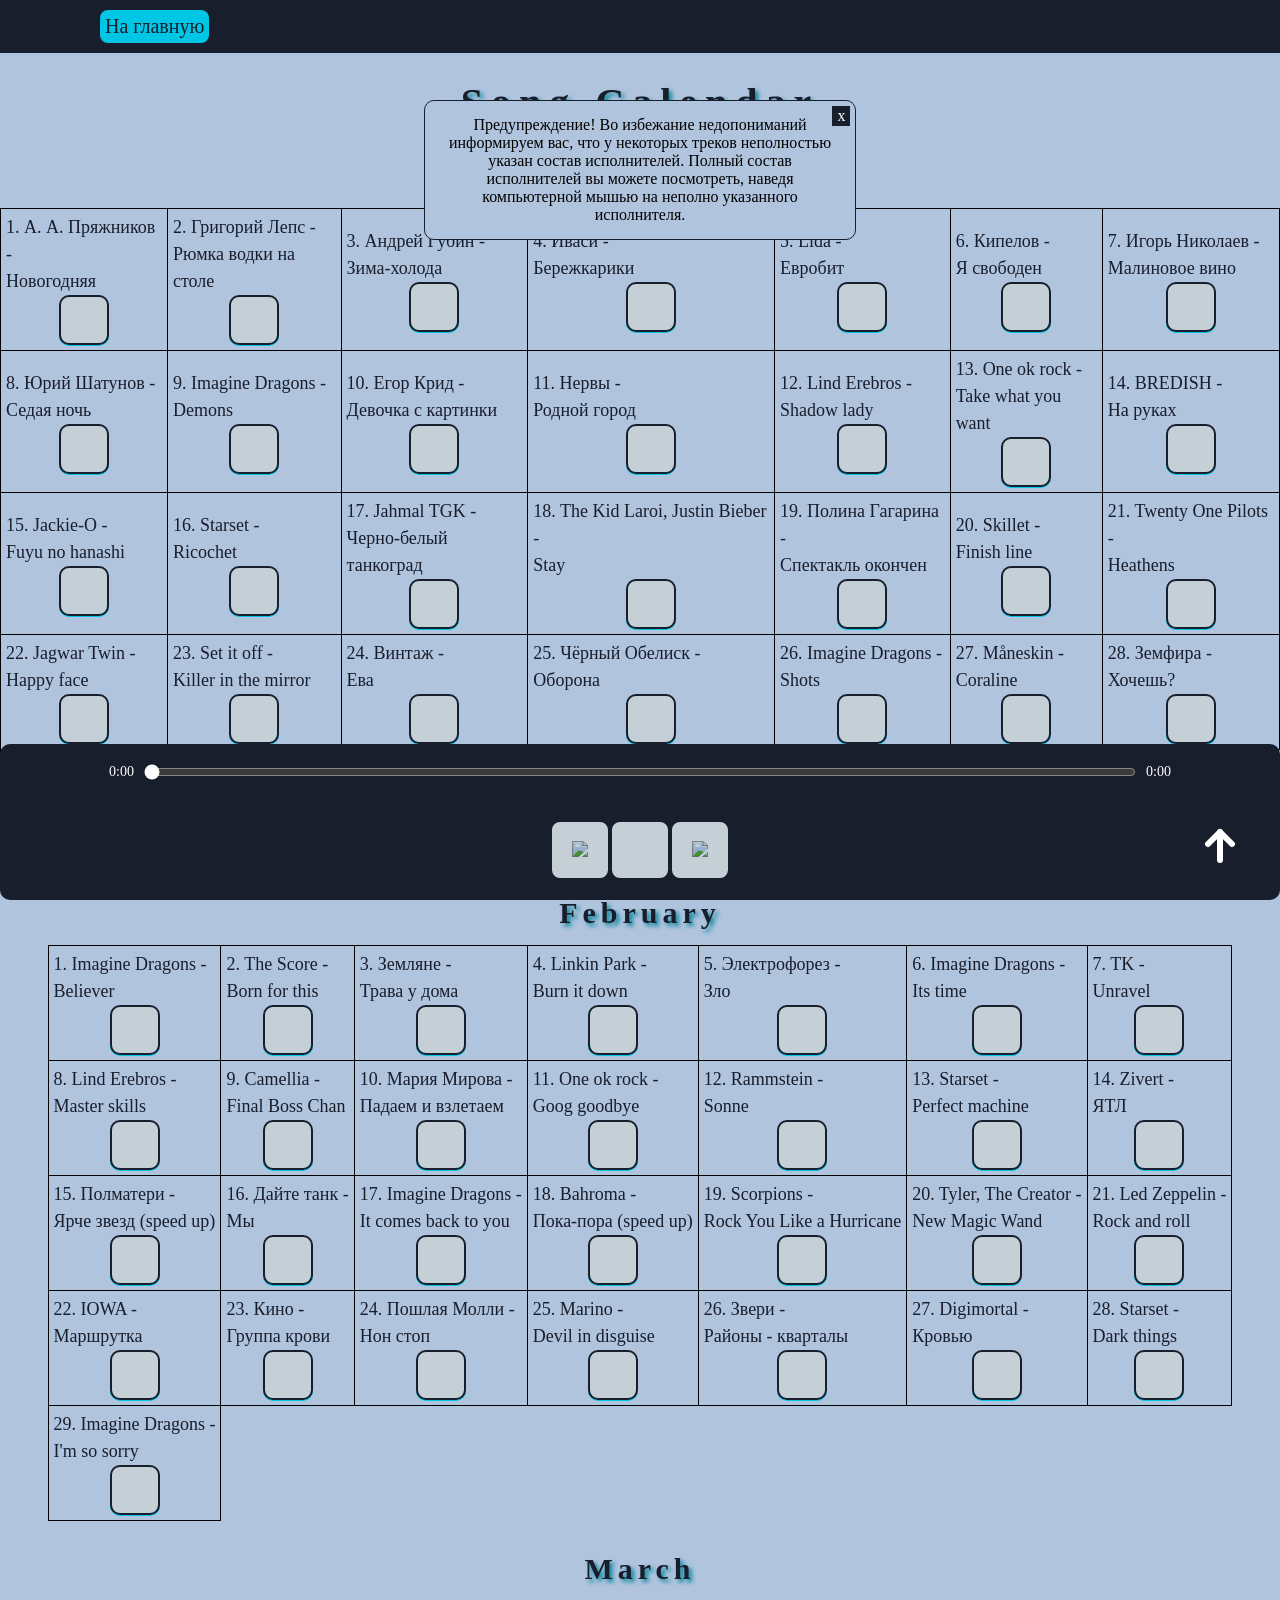
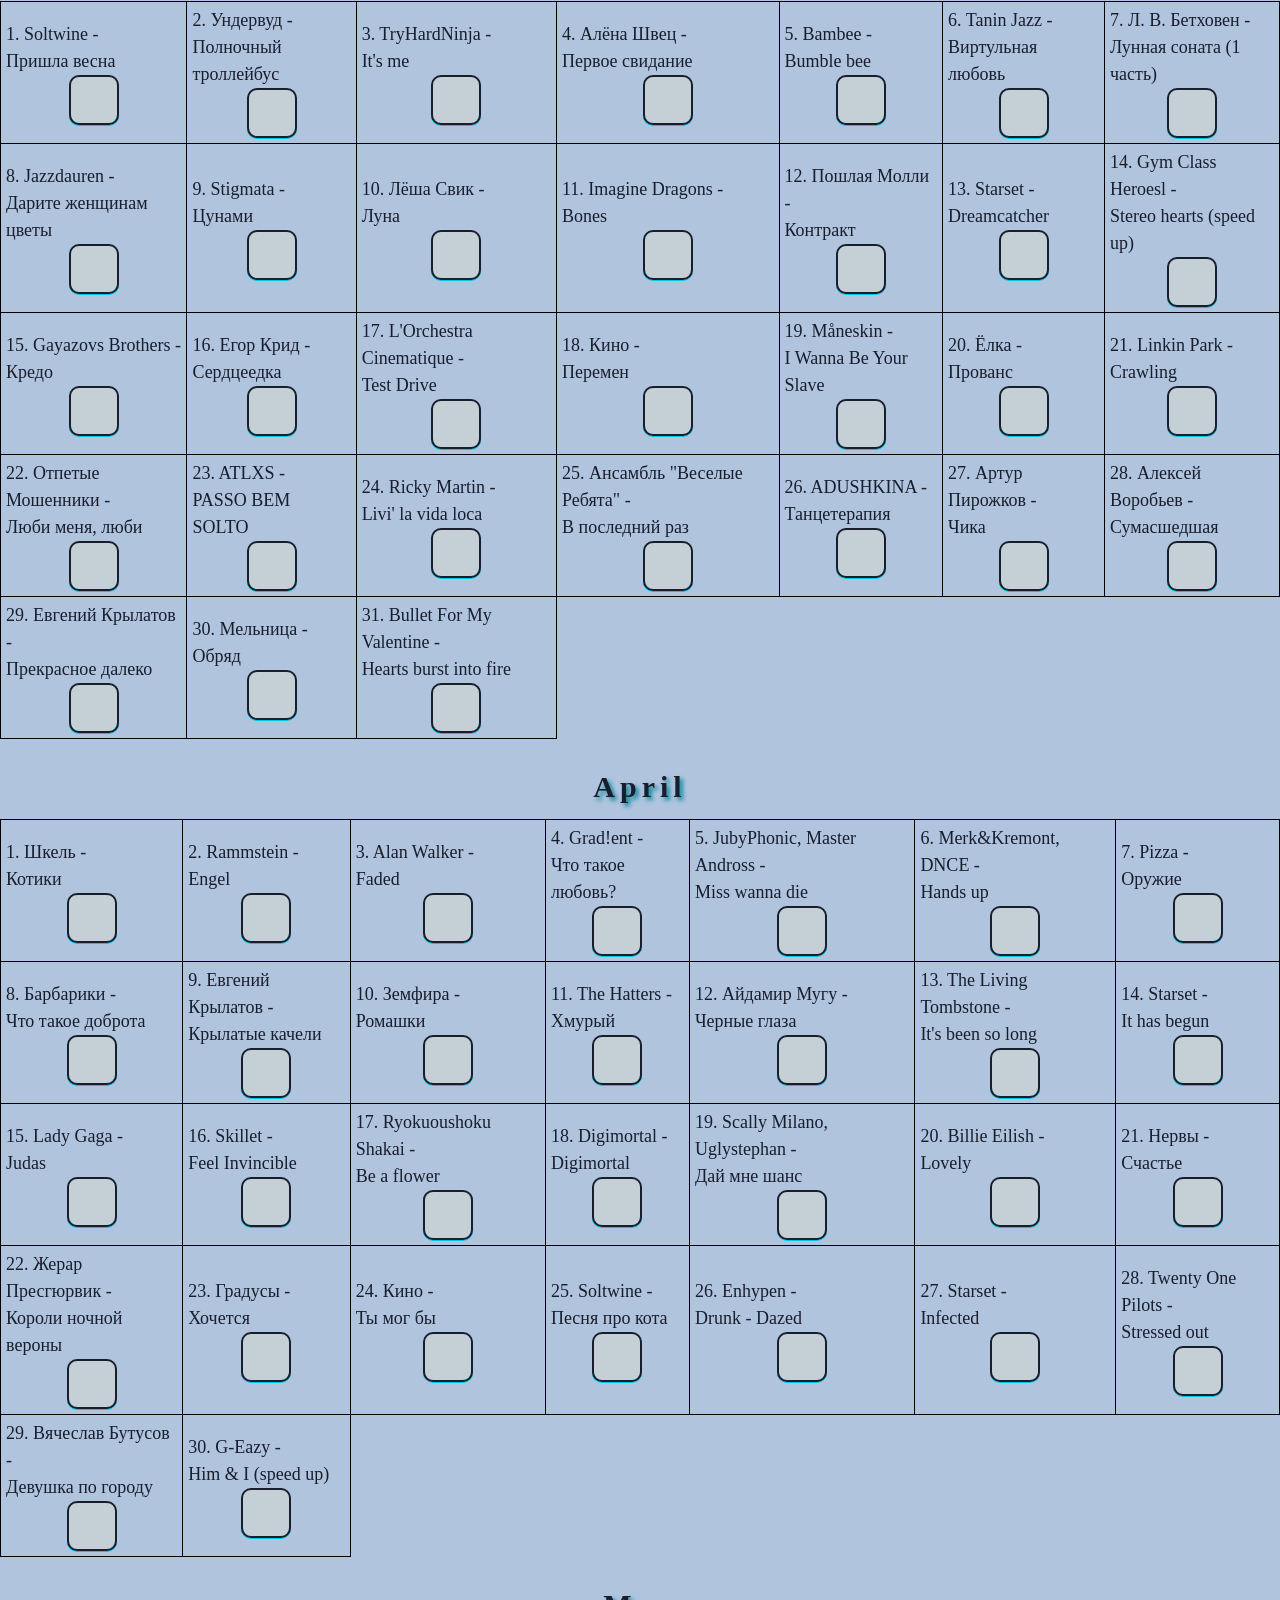
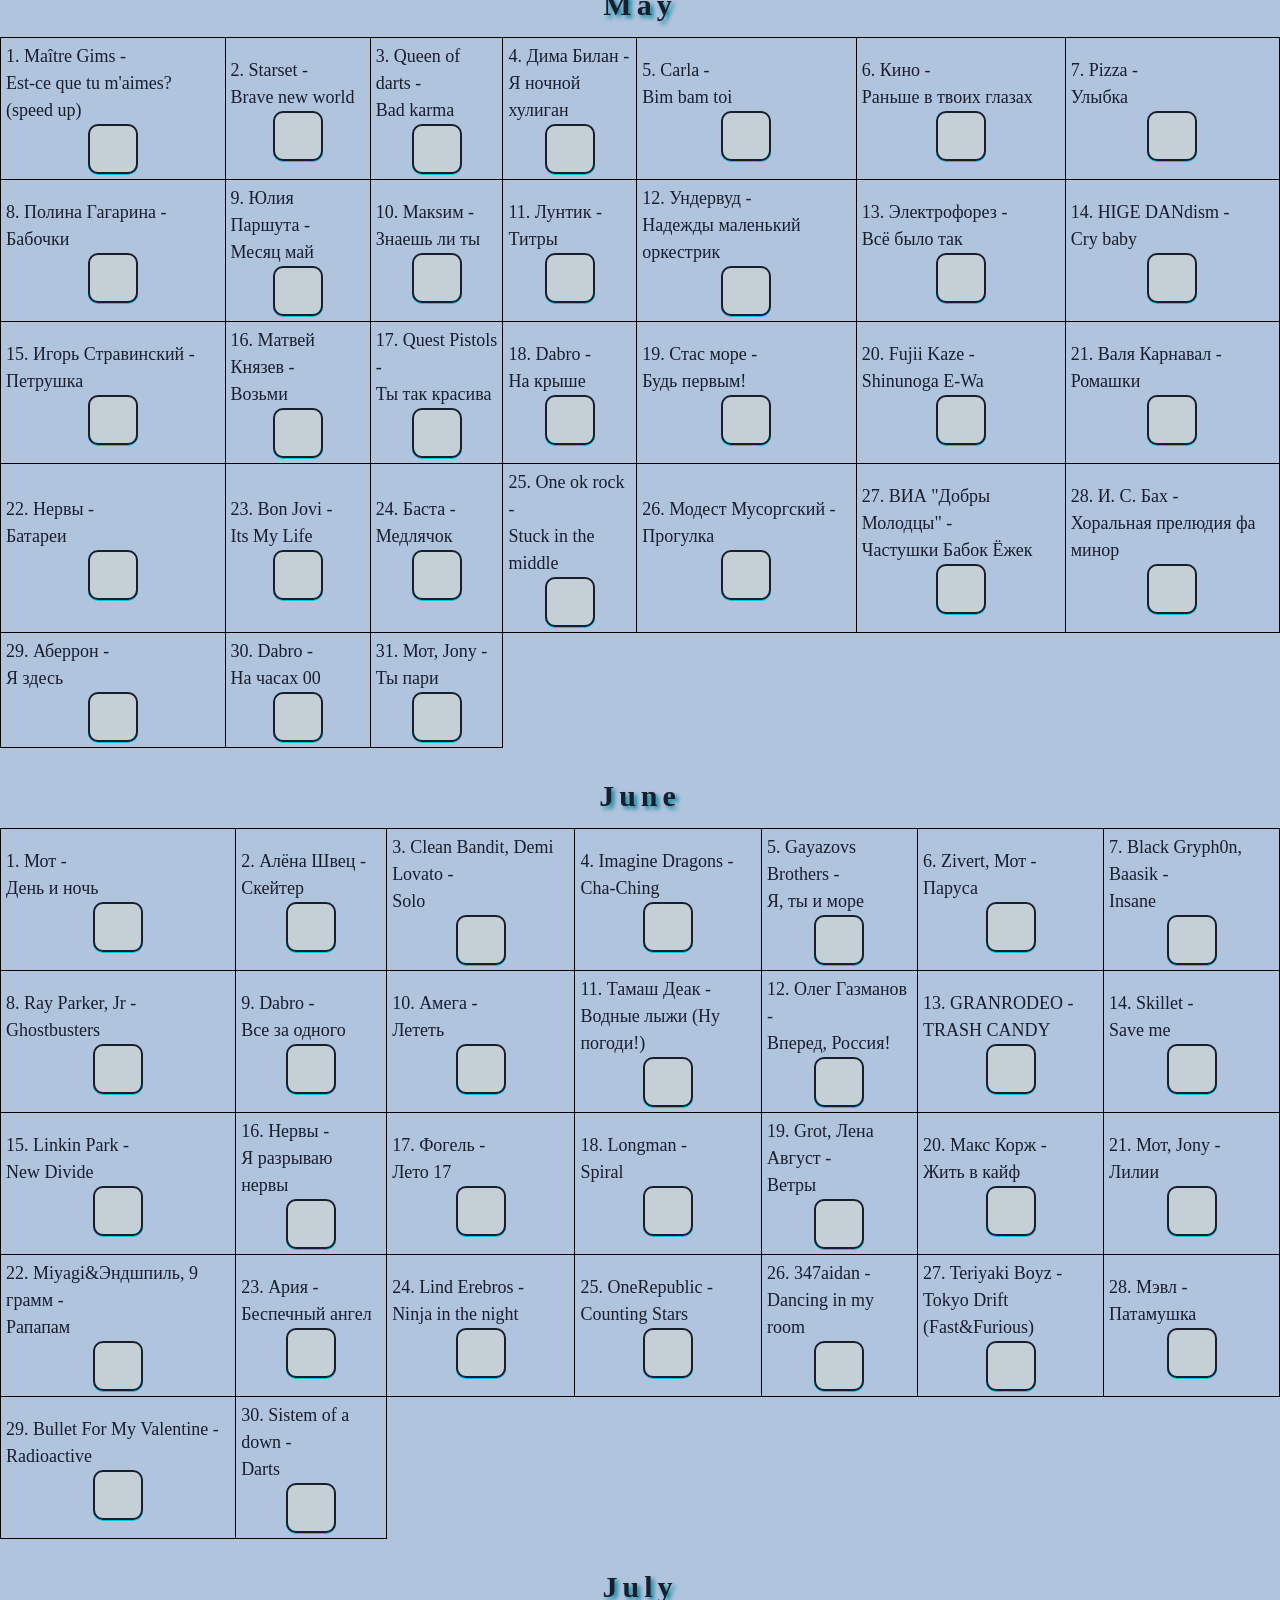
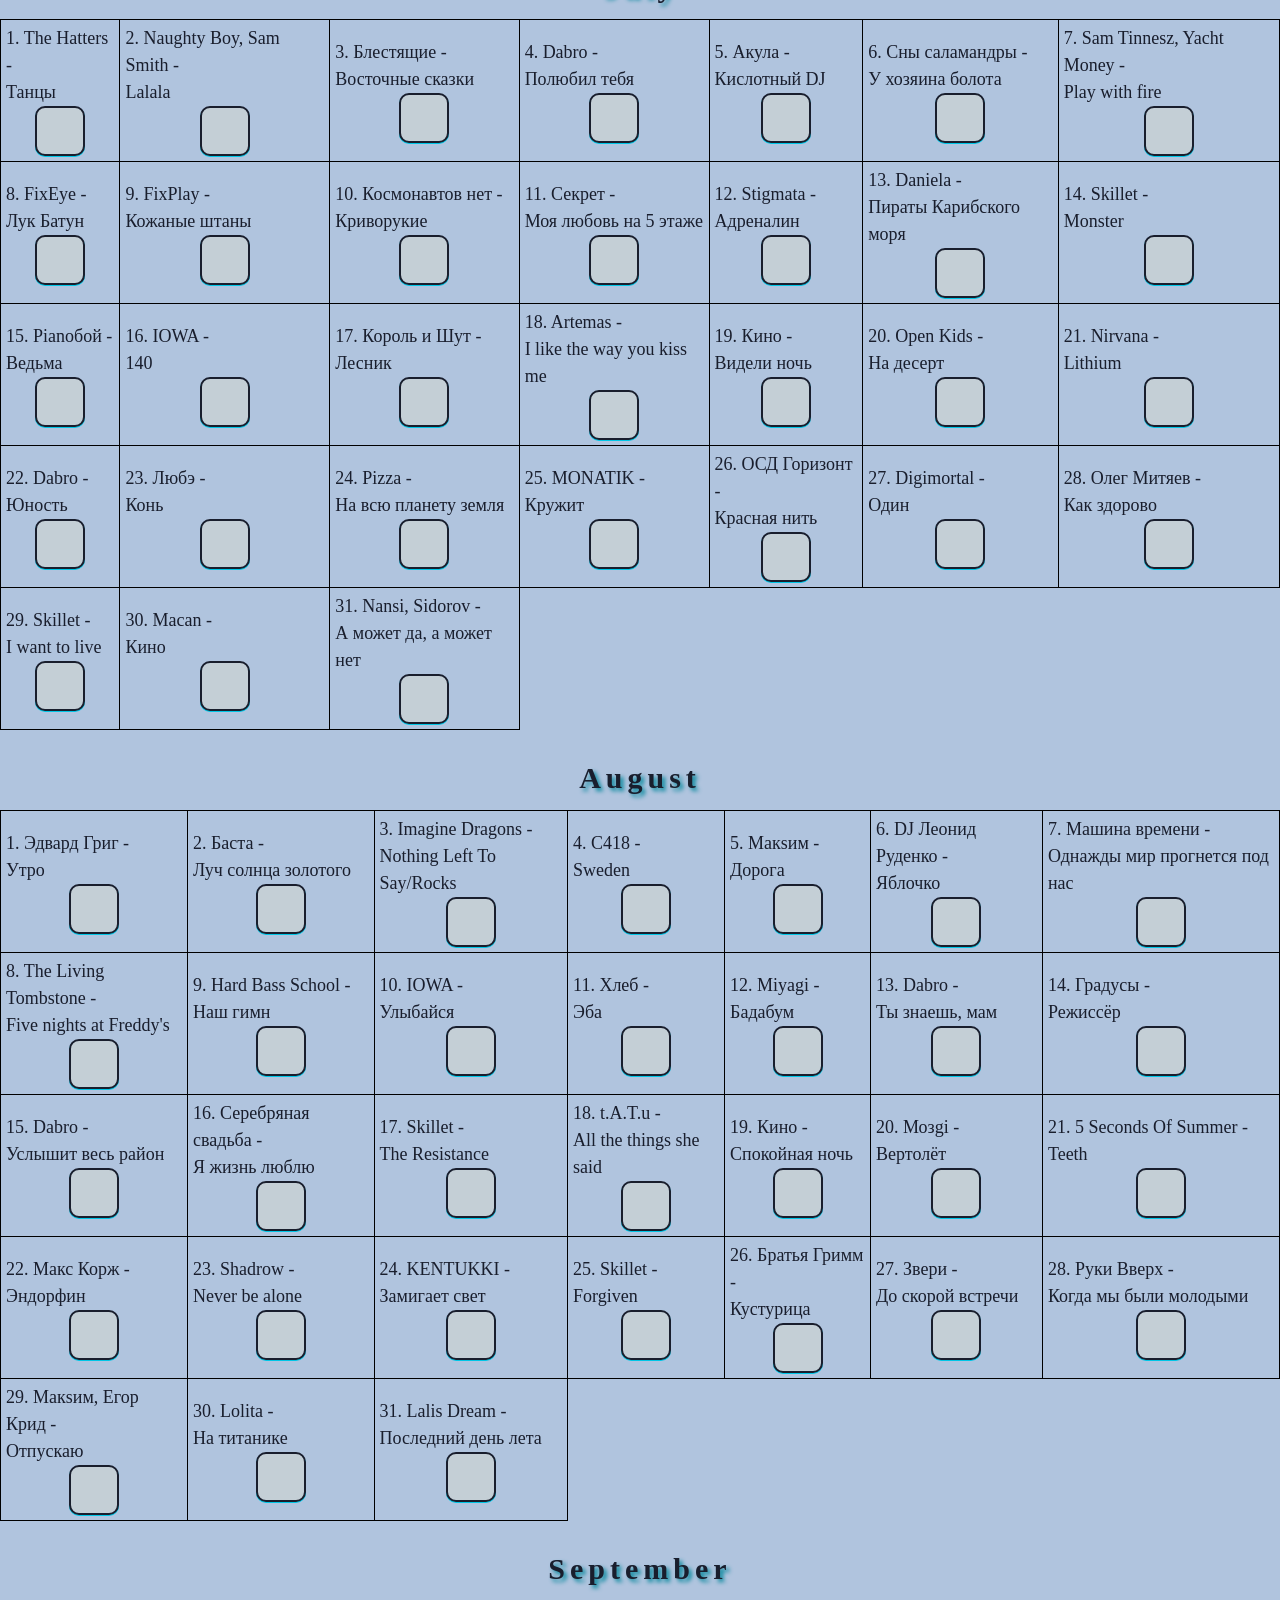
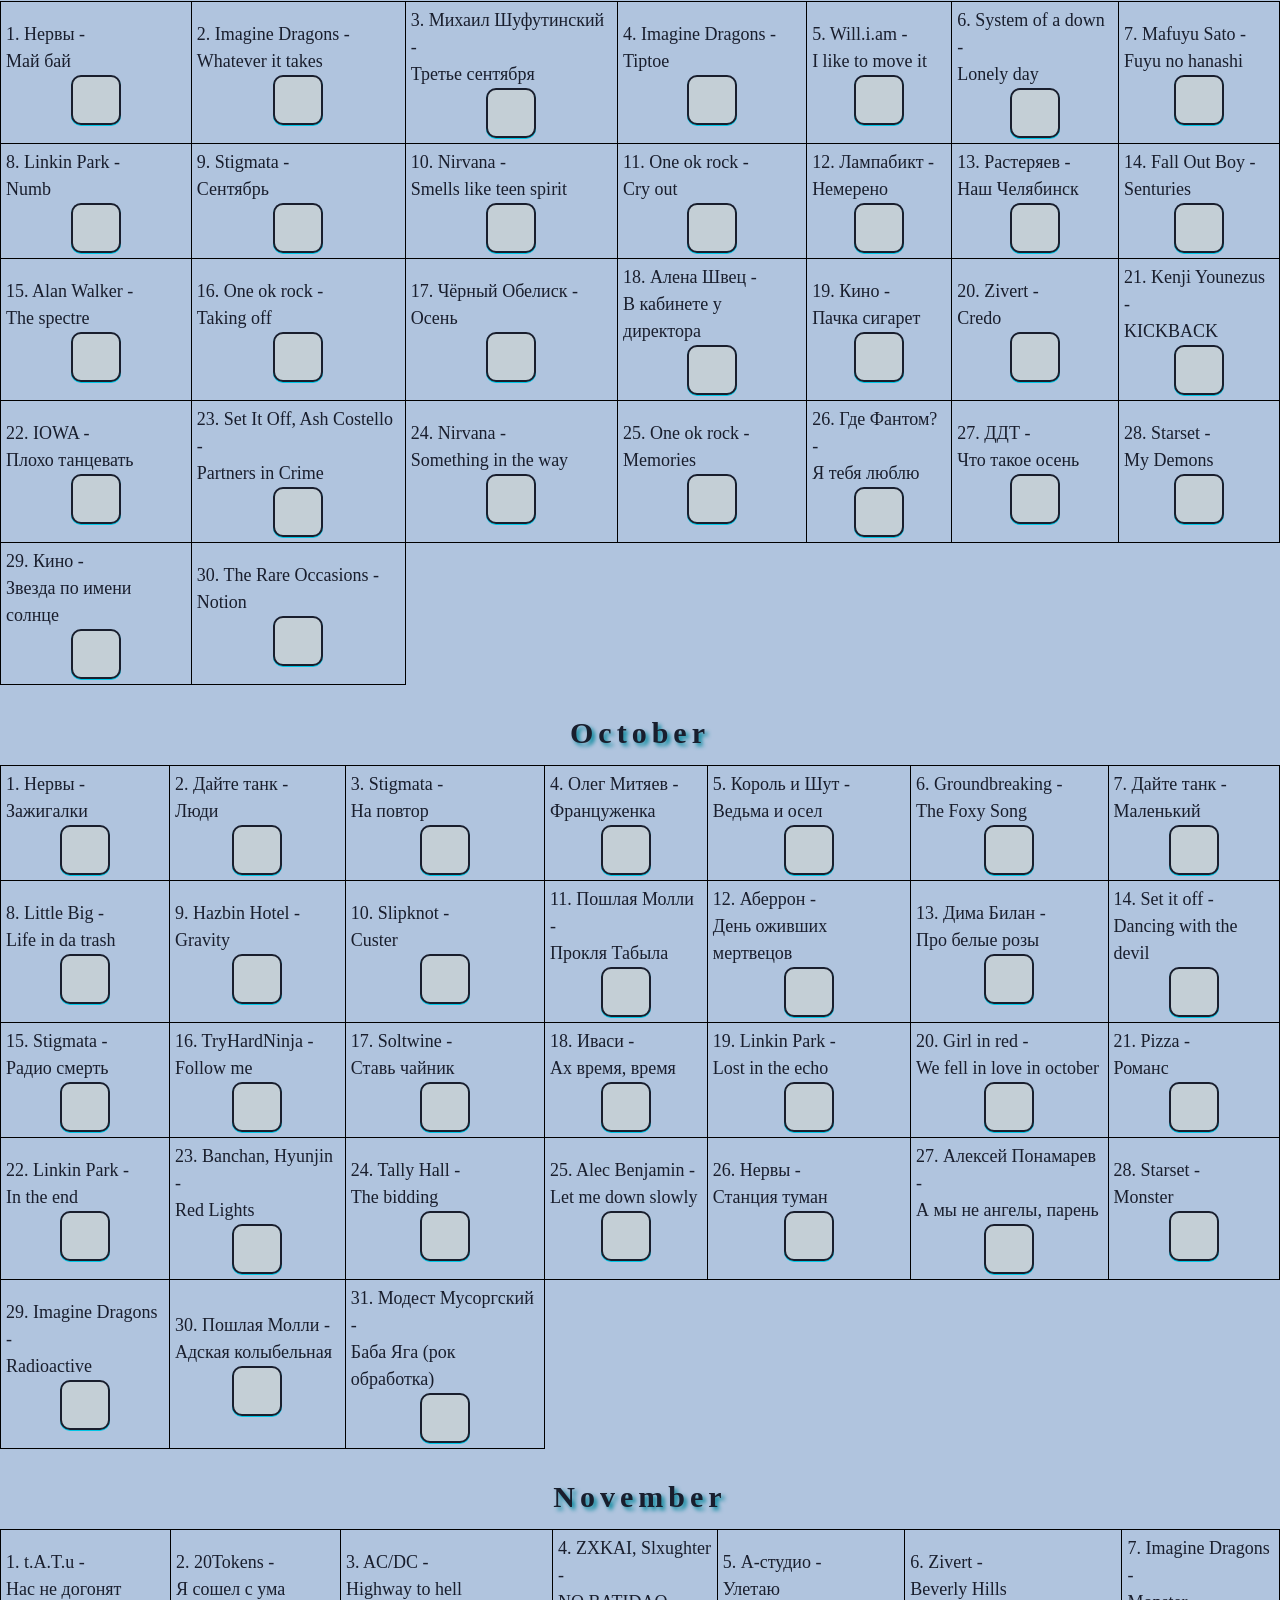
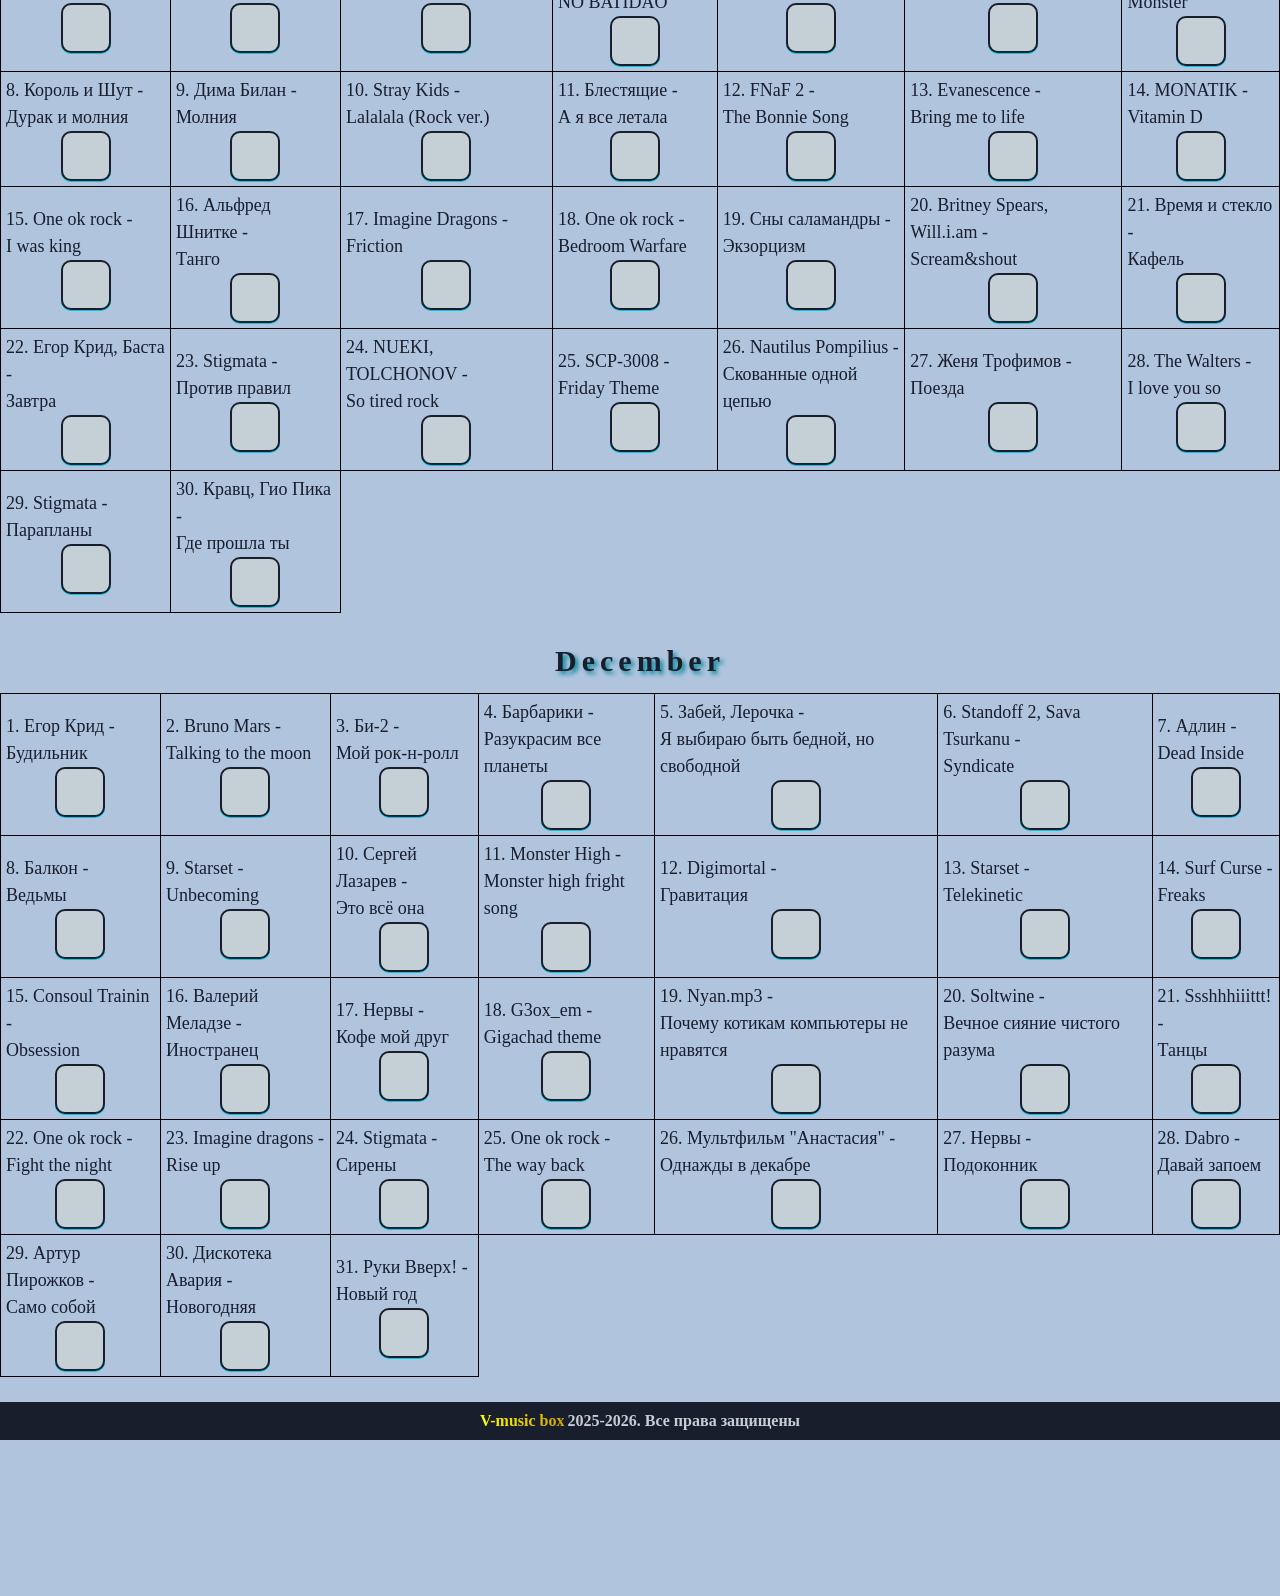
==== commit 59316e2d: "Update index.html" ====
--- a/calendar/index.html
+++ b/calendar/index.html
@@ -9,7 +9,7 @@
     <meta name="theme-color" content="lightsteelblue" media="(prefers-color-scheme: light)" />
     <meta name="theme-color" content="#191e2d" media="(prefers-color-scheme: dark)" />
     <link rel="stylesheet" href="styles.css">
-    <link rel="shortcut icon" href="https://github.com/VSKat666/web-serve/img/рисунок-2.ico"/>
+    <link rel="shortcut icon" href="https://vskat666.github.io/web-serve/img/рисунок-2.ico"/>
     <title>Song Calendar</title>
 </head>
 <body>
@@ -535,10 +535,10 @@
                     </td>
                 </tr>
                 <tr>
-                    <td>8. Starset -<br>Down with the fallen<br>
+                    <td>8. Jazzdauren -<br>Дарите женщинам цветы<br>
                         <div class="td-div-center">
                             <button class="td__button" data-color="#cbb5ff" onclick="playTrack(67)" data-artist="Starset" data-track="Down with the fallen">
-                                <img class="td__img" loading="lazy" src="https://encrypted-tbn0.gstatic.com/images?q=tbn:ANd9GcTc3UuOSPbYocfPJLRPuVOseTwfFMIHHy23aQ&s" onerror="this.style.display='none';" alt="">
+                                <img class="td__img" loading="lazy" src="https://img.pinkamuz.pro/img/[base64].jpg" onerror="this.style.display='none';" alt="">
                             </button>
                         </div>
                     </td>
@@ -1090,10 +1090,10 @@
                             </button>
                         </div>
                     </td>
-                    <td>21. Мот, Jony -<br>Ты пари<br>
-                        <div class="td-div-center">
-                            <button class="td__button" data-color="#cbb5ff" onclick="playTrack(141)" data-artist="Мот, Jony" data-track="Ты пари">
-                                <img class="td__img" loading="lazy" src="https:\/\/static.hitmcdn.com\/covers\/a\/310\/720\/620977.jpg" onerror="this.style.display='none';" alt="">
+                    <td>21. Валя Карнавал -<br>Ромашки<br>
+                        <div class="td-div-center">
+                            <button class="td__button" data-color="#cbb5ff" onclick="playTrack(141)" data-artist="Валя Карнавал" data-track="Ромашки">
+                                <img class="td__img" loading="lazy" src="https://avatars.mds.yandex.net/i?id=fc0fdf94ae70ee67edcde0ca998ae3d2_l-5620050-images-thumbs&n=13" onerror="this.style.display='none';" alt="">
                             </button>
                         </div>
                     </td>
@@ -1157,17 +1157,17 @@
                             </button>
                         </div>
                     </td>
-                    <td>30. Валя Карнавал -<br>Ромашки<br>
-                        <div class="td-div-center">
-                            <button class="td__button" data-color="#cbb5ff" onclick="playTrack(150)" data-artist="Валя Карнавал" data-track="Ромашки">
-                                <img class="td__img" loading="lazy" src="https://avatars.mds.yandex.net/i?id=fc0fdf94ae70ee67edcde0ca998ae3d2_l-5620050-images-thumbs&n=13" onerror="this.style.display='none';" alt="">
-                            </button>
-                        </div>
-                    </td>
-                    <td>31. Dabro -<br>На часах 00<br>
-                        <div class="td-div-center">
-                            <button class="td__button" data-color="#cbb5ff" onclick="playTrack(151)" data-artist="Dabro" data-track="На часах 00">
+                    <td>30. Dabro -<br>На часах 00<br>
+                        <div class="td-div-center">
+                            <button class="td__button" data-color="#cbb5ff" onclick="playTrack(150)" data-artist="Dabro" data-track="На часах 00">
                                 <img class="td__img" loading="lazy" src="https:\/\/static.hitmcdn.com\/covers\/a\/fd0\/610\/662541.jpg" onerror="this.style.display='none';" alt="">
+                            </button>
+                        </div>
+                    </td>
+                    <td>31. Мот, Jony -<br>Ты пари<br>
+                        <div class="td-div-center">
+                            <button class="td__button" data-color="#cbb5ff" onclick="playTrack(151)" data-artist="Мот, Jony" data-track="Ты пари">
+                                <img class="td__img" loading="lazy" src="https:\/\/static.hitmcdn.com\/covers\/a\/310\/720\/620977.jpg" onerror="this.style.display='none';" alt="">
                             </button>
                         </div>
                     </td>
@@ -2833,3 +2833,6 @@
 
 
 
+
+
+
--- a/calendar/styles.css
+++ b/calendar/styles.css
@@ -267,7 +267,8 @@
         padding: 20px;
     }
     #alertClose {
-        text-indent: -3.5px;
+        width: 1.25em;
+        text-indent: -5.5px;
     }
 }
 @media (max-width: 425px) {
@@ -296,13 +297,16 @@
     #alertBox {
         width: 250px;
     }
-    #alertClose {
-        text-indent: -4.5px;
-    }
     .arrow-up {
     right: 15px;
     }
 }
+
+@media (max-width: 300px)
+.arrow-up {
+    right: 0px;
+}
+
 @media (hover: none) {
     .main-menu__a:hover {
         background-color: #00c6e6;
@@ -323,9 +327,13 @@
         background-color: #a1a1a1;
     }
 }
-@media (max-width: 470px) and (orientation: landscape) {
+@media (max-width: 600px) and (orientation: landscape) {
     .progress {
         padding: 15px 20px 0px;
     }
 }
 
+
+
+
+
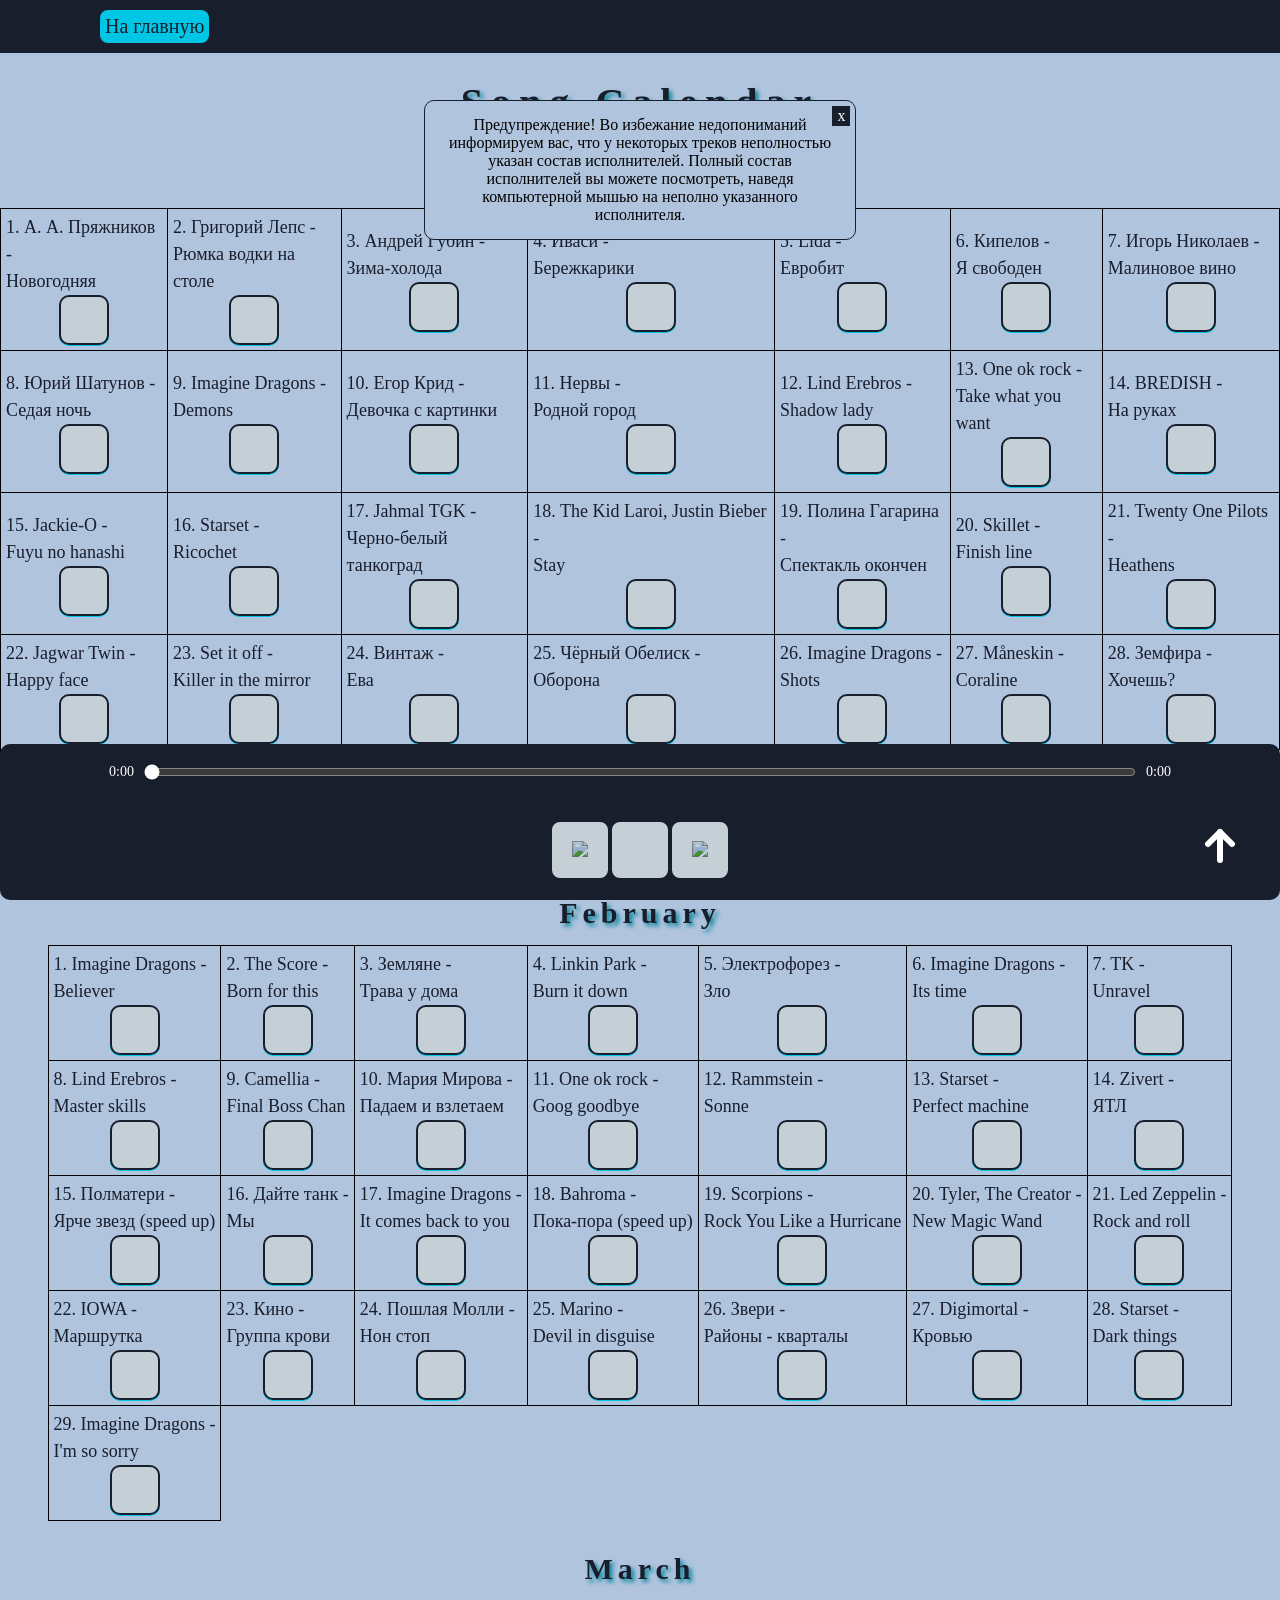
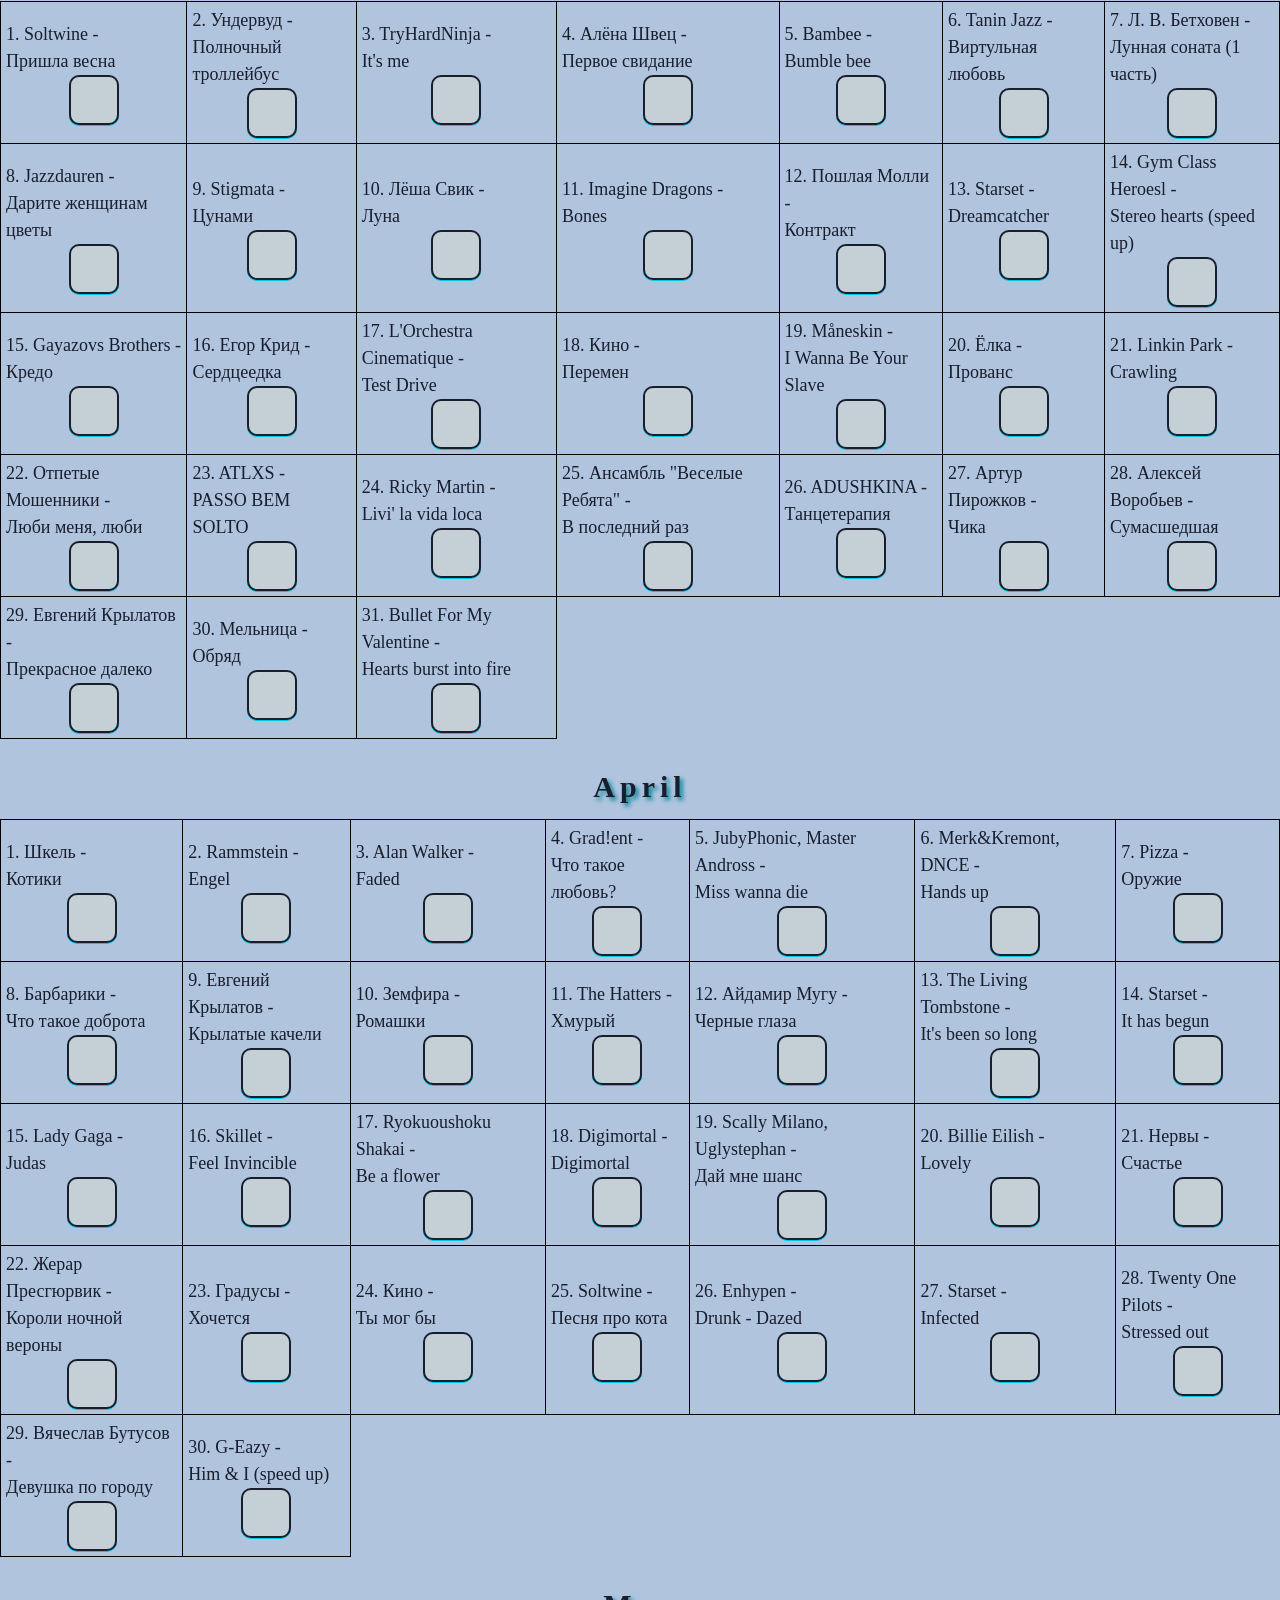
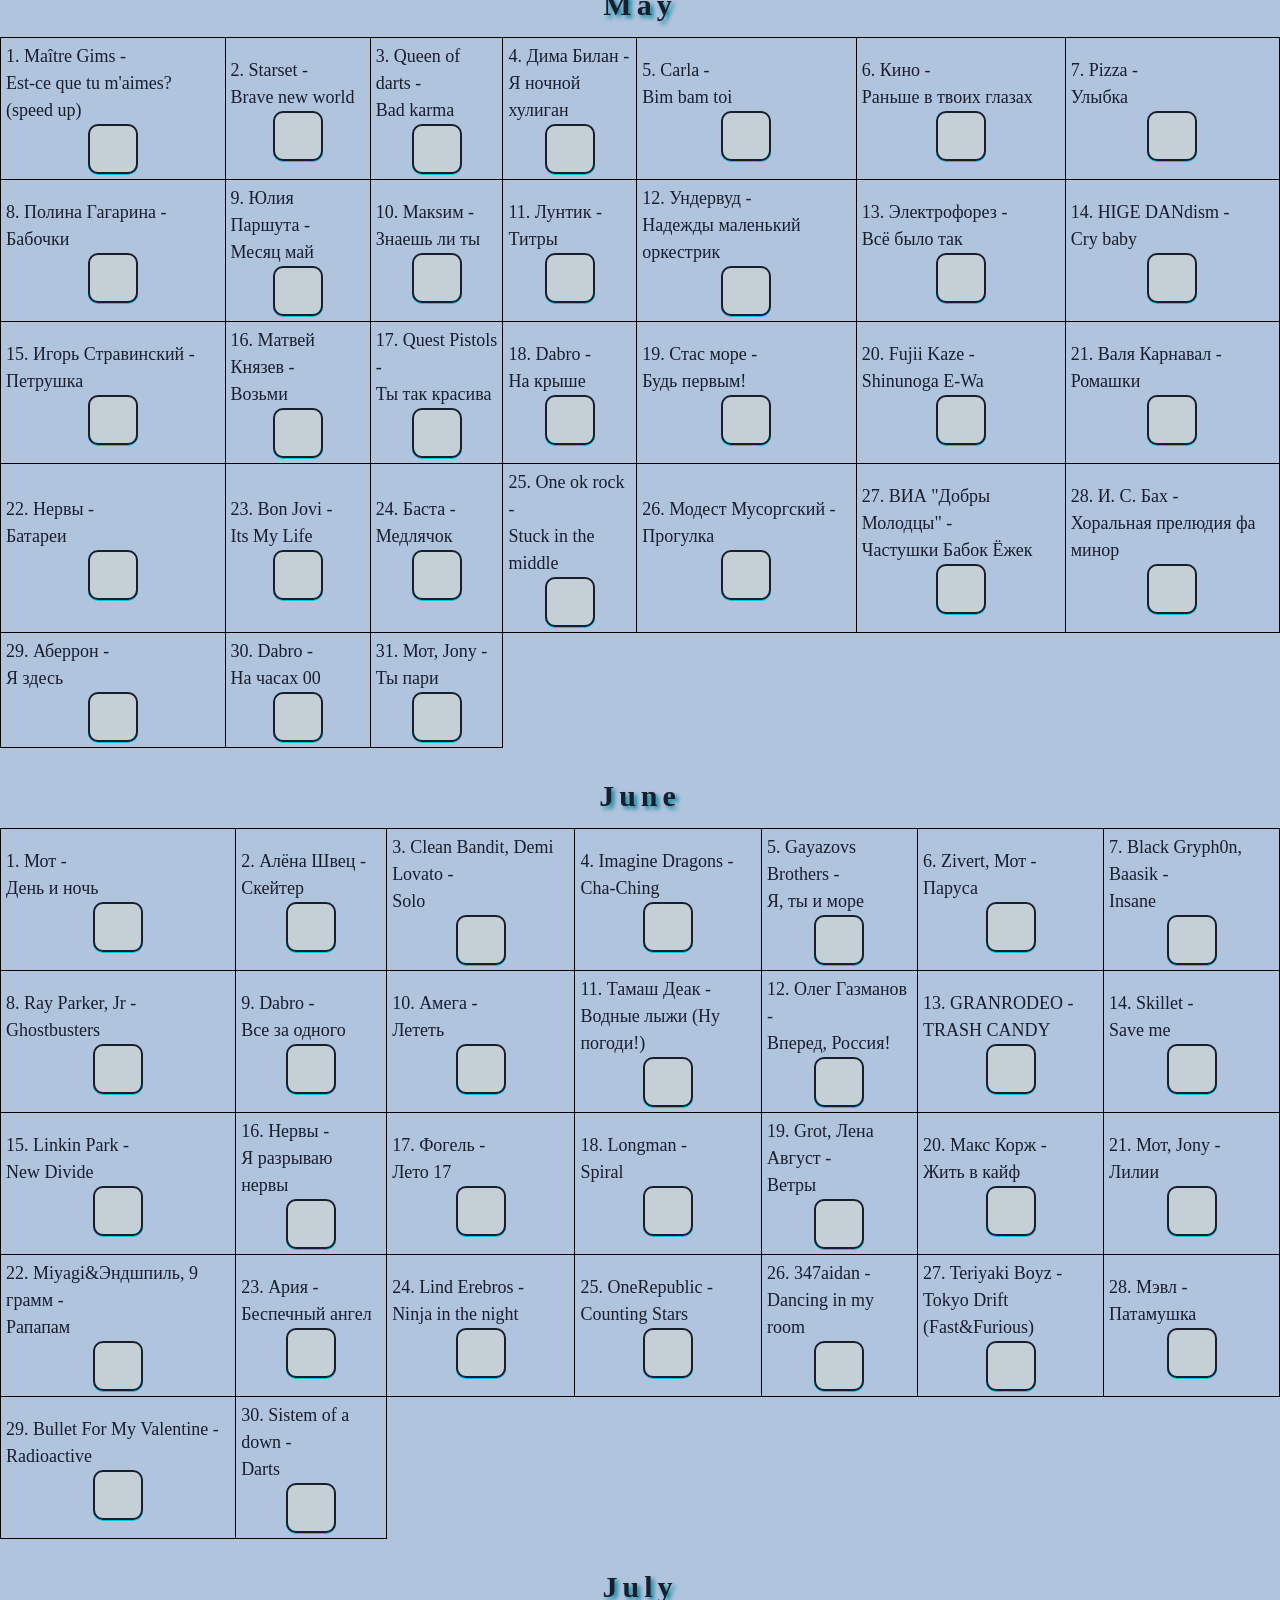
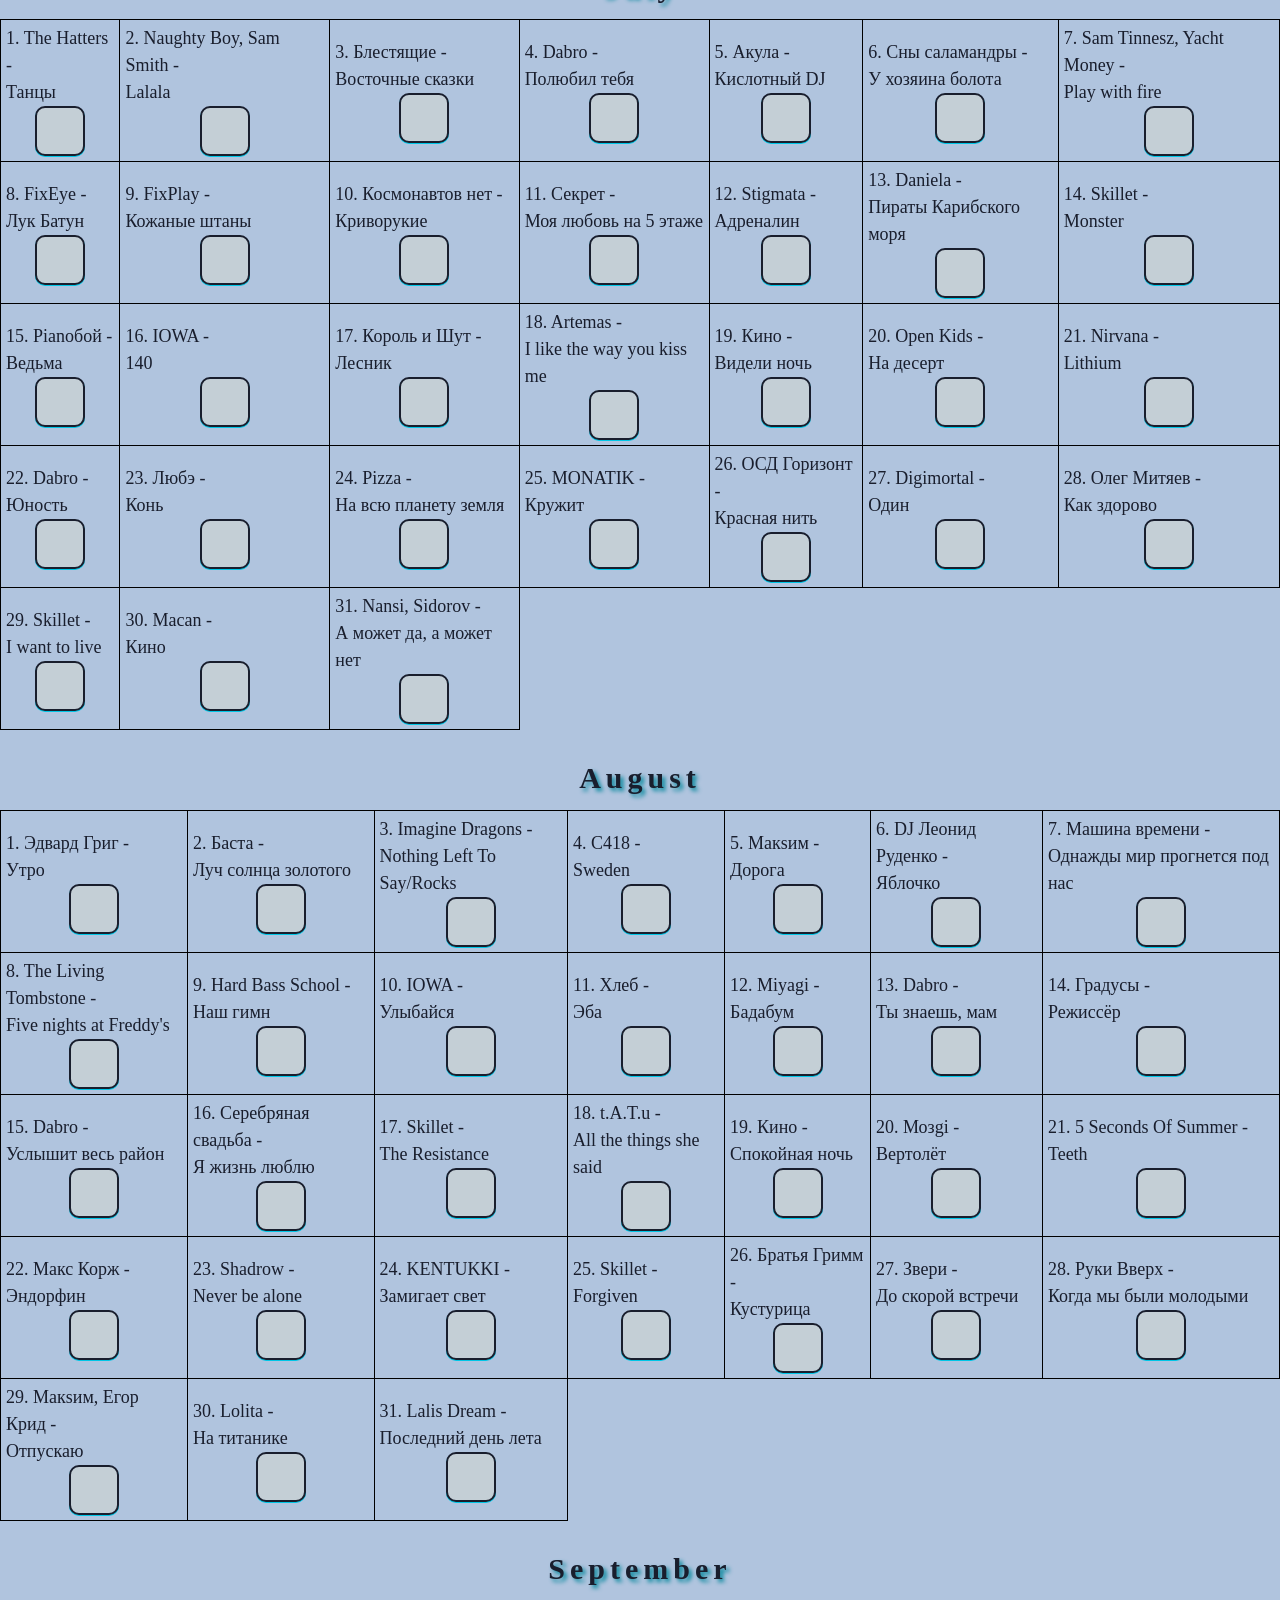
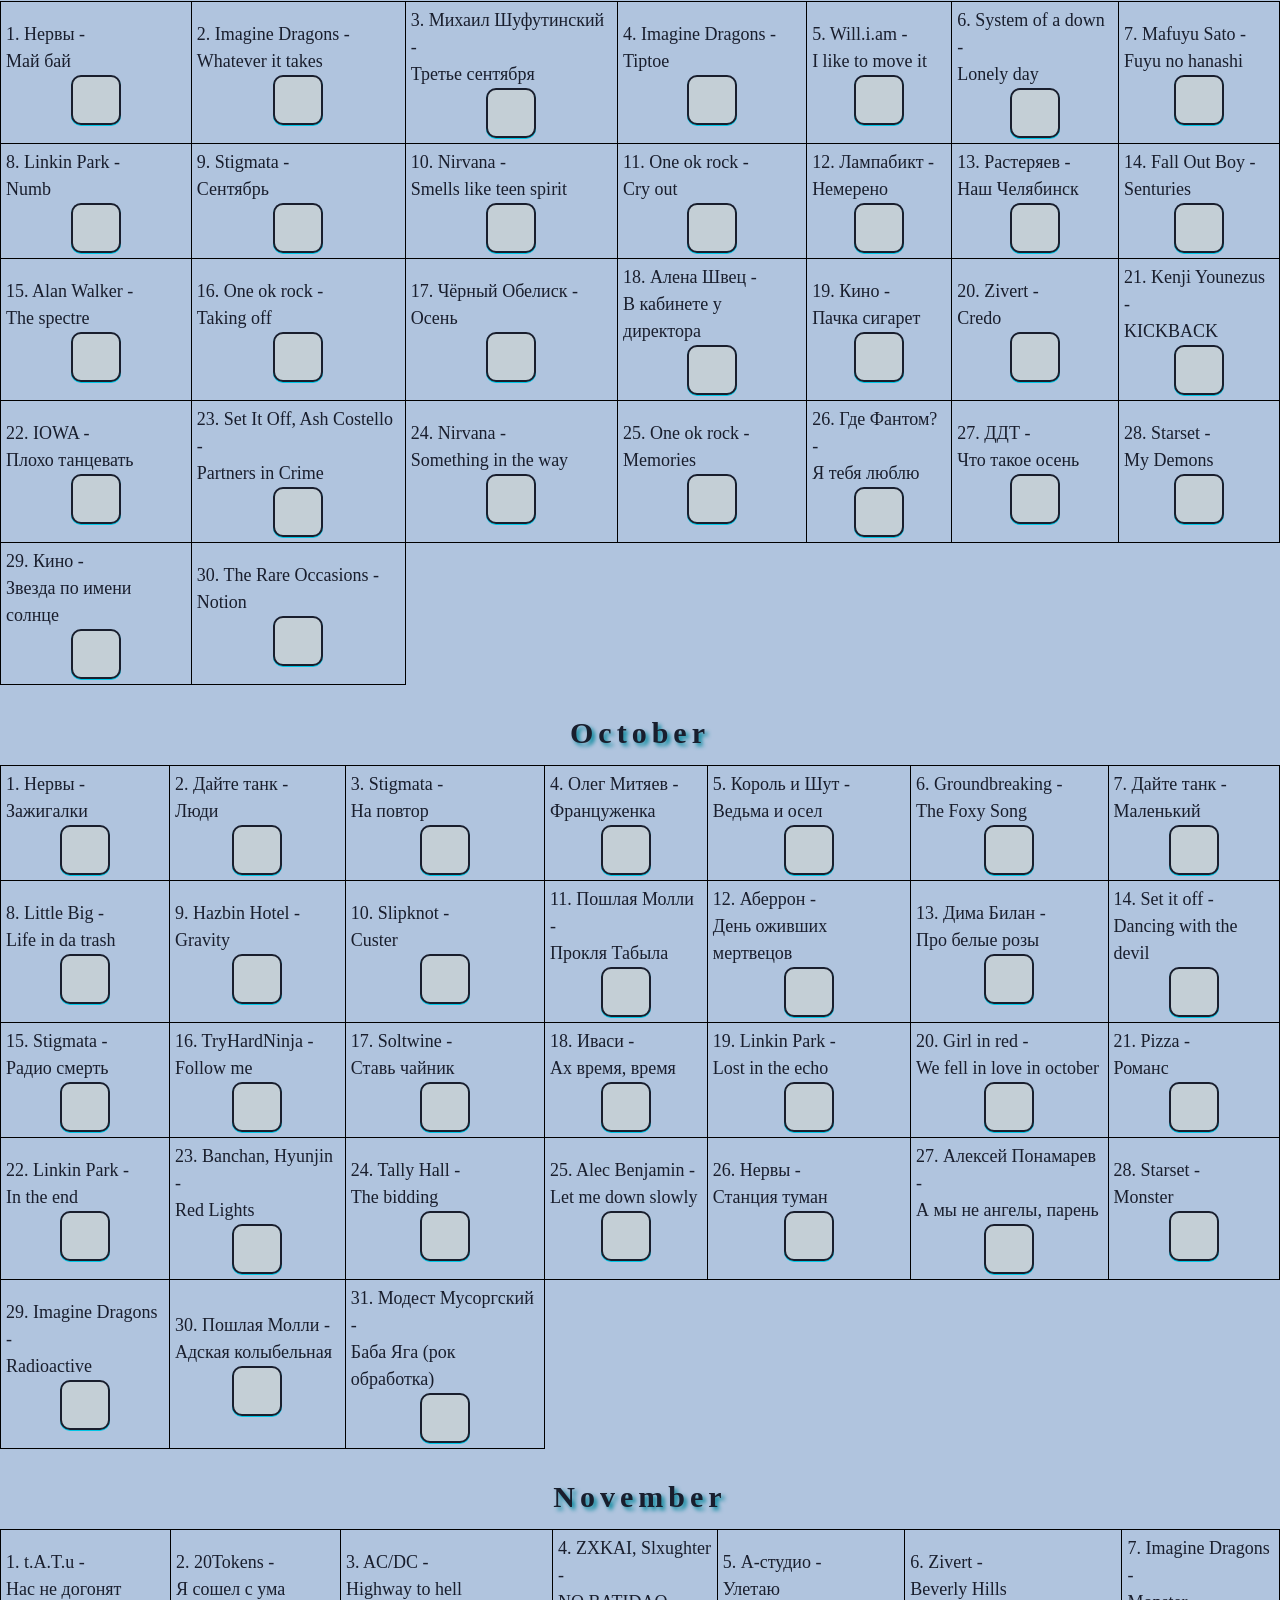
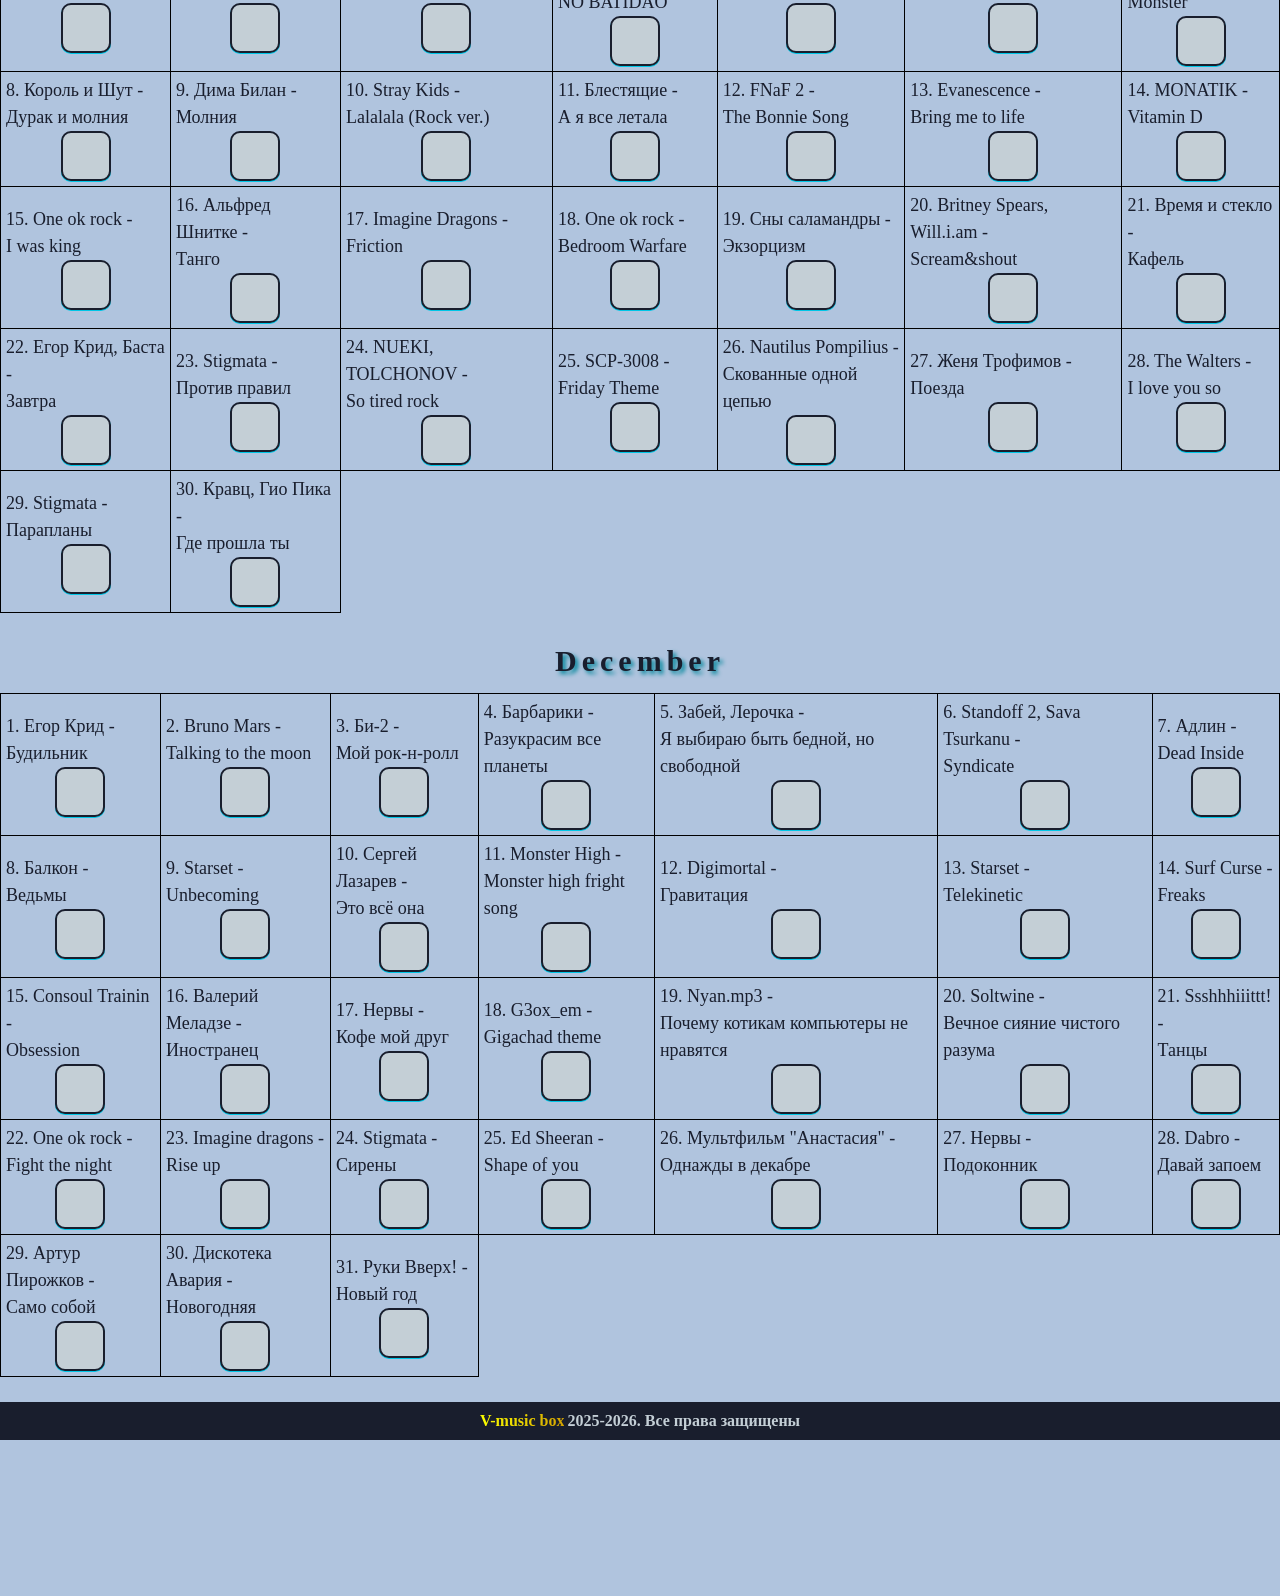
==== commit db5d4da2: "Update index.html" ====
--- a/calendar/index.html
+++ b/calendar/index.html
@@ -1320,7 +1320,7 @@
                     <td>20. Макс Корж -<br>Жить в кайф<br>
                         <div class="td-div-center">
                             <button class="td__button" data-color="#cbb5ff" onclick="playTrack(171)" data-artist="Макс Корж" data-track="Жить в кайф">
-                                <img class="td__img" loading="lazy" src="https://upload.wikimedia.org/wikipedia/ru/thumb/8/8b/%D0%96%D0%B8%D1%82%D1%8C_%D0%B2_%D0%BA%D0%B0%D0%B9%D1%84.jpg/274px-%D0%96%D0%B8%D1%82%D1%8C_%D0%B2_%D0%BA%D0%B0%D0%B9%D1%84.jpg" onerror="this.style.display='none';" alt="">
+                                <img class="td__img" loading="lazy" src="https://img.pinkamuz.pro/img/[base64].jpg" onerror="this.style.display='none';" alt="">
                             </button>
                         </div>
                     </td>
@@ -1900,7 +1900,7 @@
                     <td>4. Imagine Dragons -<br>Tiptoe<br>
                         <div class="td-div-center">
                             <button class="td__button" data-color="#cbb5ff" onclick="playTrack(247)" data-artist="Imagine Dragons" data-track="Tiptoe">
-                                <img class="td__img" loading="lazy" src="https://static.wikia.nocookie.net/imagine-dragons/images/d/d7/Night_Visions.jpg/revision/latest?cb=20180313160712&path-prefix=ru" onerror="this.style.display='none';" alt="">
+                                <img class="td__img" loading="lazy" src="https:\/\/static.hitmcdn.com\/covers\/a\/ef6\/7f7\/2911.jpg" onerror="this.style.display='none';" alt="">
                             </button>
                         </div>
                     </td>
@@ -2729,7 +2729,7 @@
                     <td>23. Imagine dragons -<br>Rise up<br>
                         <div class="td-div-center">
                             <button class="td__button" data-color="#cbb5ff" onclick="playTrack(357)" data-artist="Imagine dragons" data-track="Rise up">
-                                <img class="td__img" loading="lazy" src="https://static.wikia.nocookie.net/imaginedragons/images/0/06/3f4d17826f449a3b8e646f00525ed5e4.jpg/revision/latest?cb=20171110173659" onerror="this.style.display='none';" alt="">
+                                <img class="td__img" loading="lazy" src="https:\/\/static.hitmcdn.com\/covers\/a\/95e\/323\/371376.jpg" onerror="this.style.display='none';" alt="">
                             </button>
                         </div>
                     </td>
@@ -2740,10 +2740,10 @@
                             </button>
                         </div>
                     </td>
-                    <td>25. One ok rock -<br>The way back<br>
+                    <td>25. Ed Sheeran -<br>Shape of you<br>
                         <div class="td-div-center">
                             <button class="td__button" data-color="#cbb5ff" onclick="playTrack(359)" data-artist="One ok rock" data-track="The way back">
-                                <img class="td__img" loading="lazy" src="https://cdn-images.dzcdn.net/images/cover/8690fb3799c2df8839b945160c341f1a/500x500.jpg" onerror="this.style.display='none';" alt="">
+                                <img class="td__img" loading="lazy" src="https:\/\/statcore.hitmcdn.com\/covers\/a\/29d\/2b2\/74968.jpg" onerror="this.style.display='none';" alt="">
                             </button>
                         </div>
                     </td>
@@ -2836,3 +2836,7 @@
 
 
 
+
+
+
+
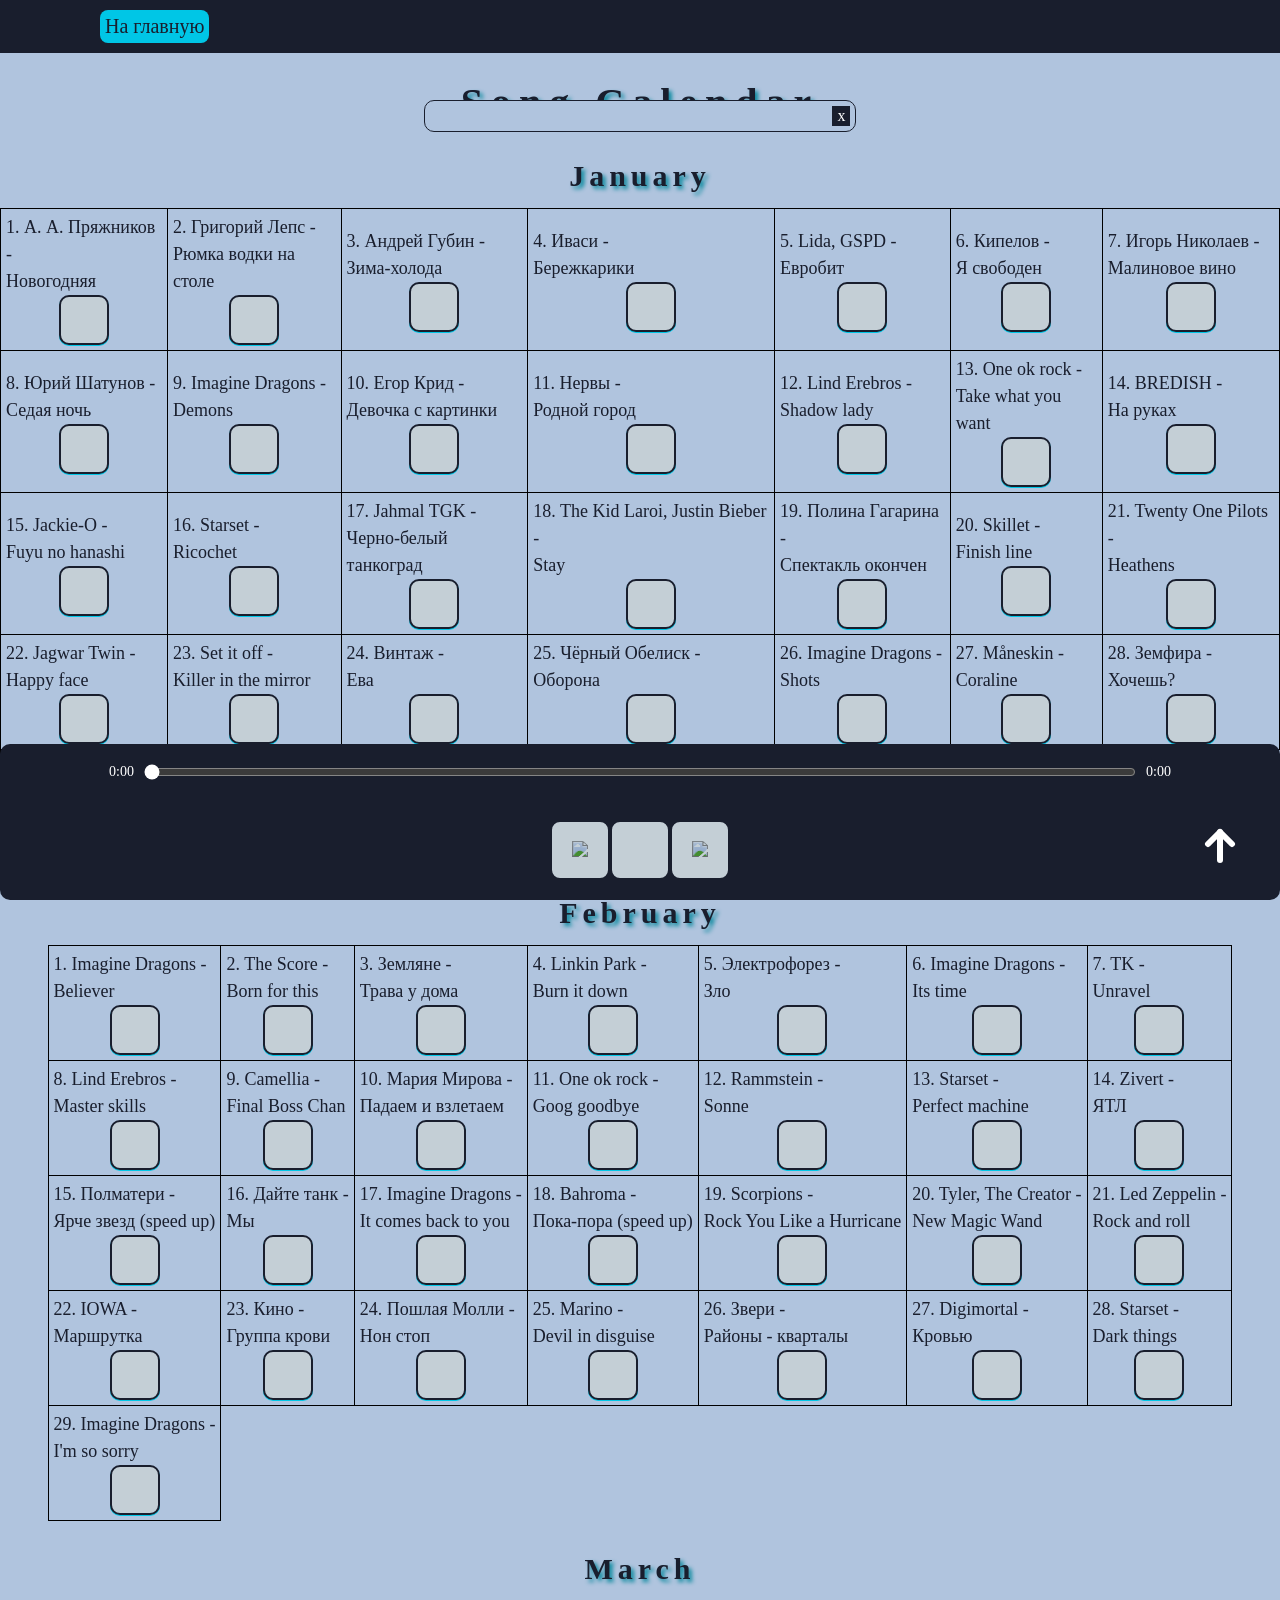
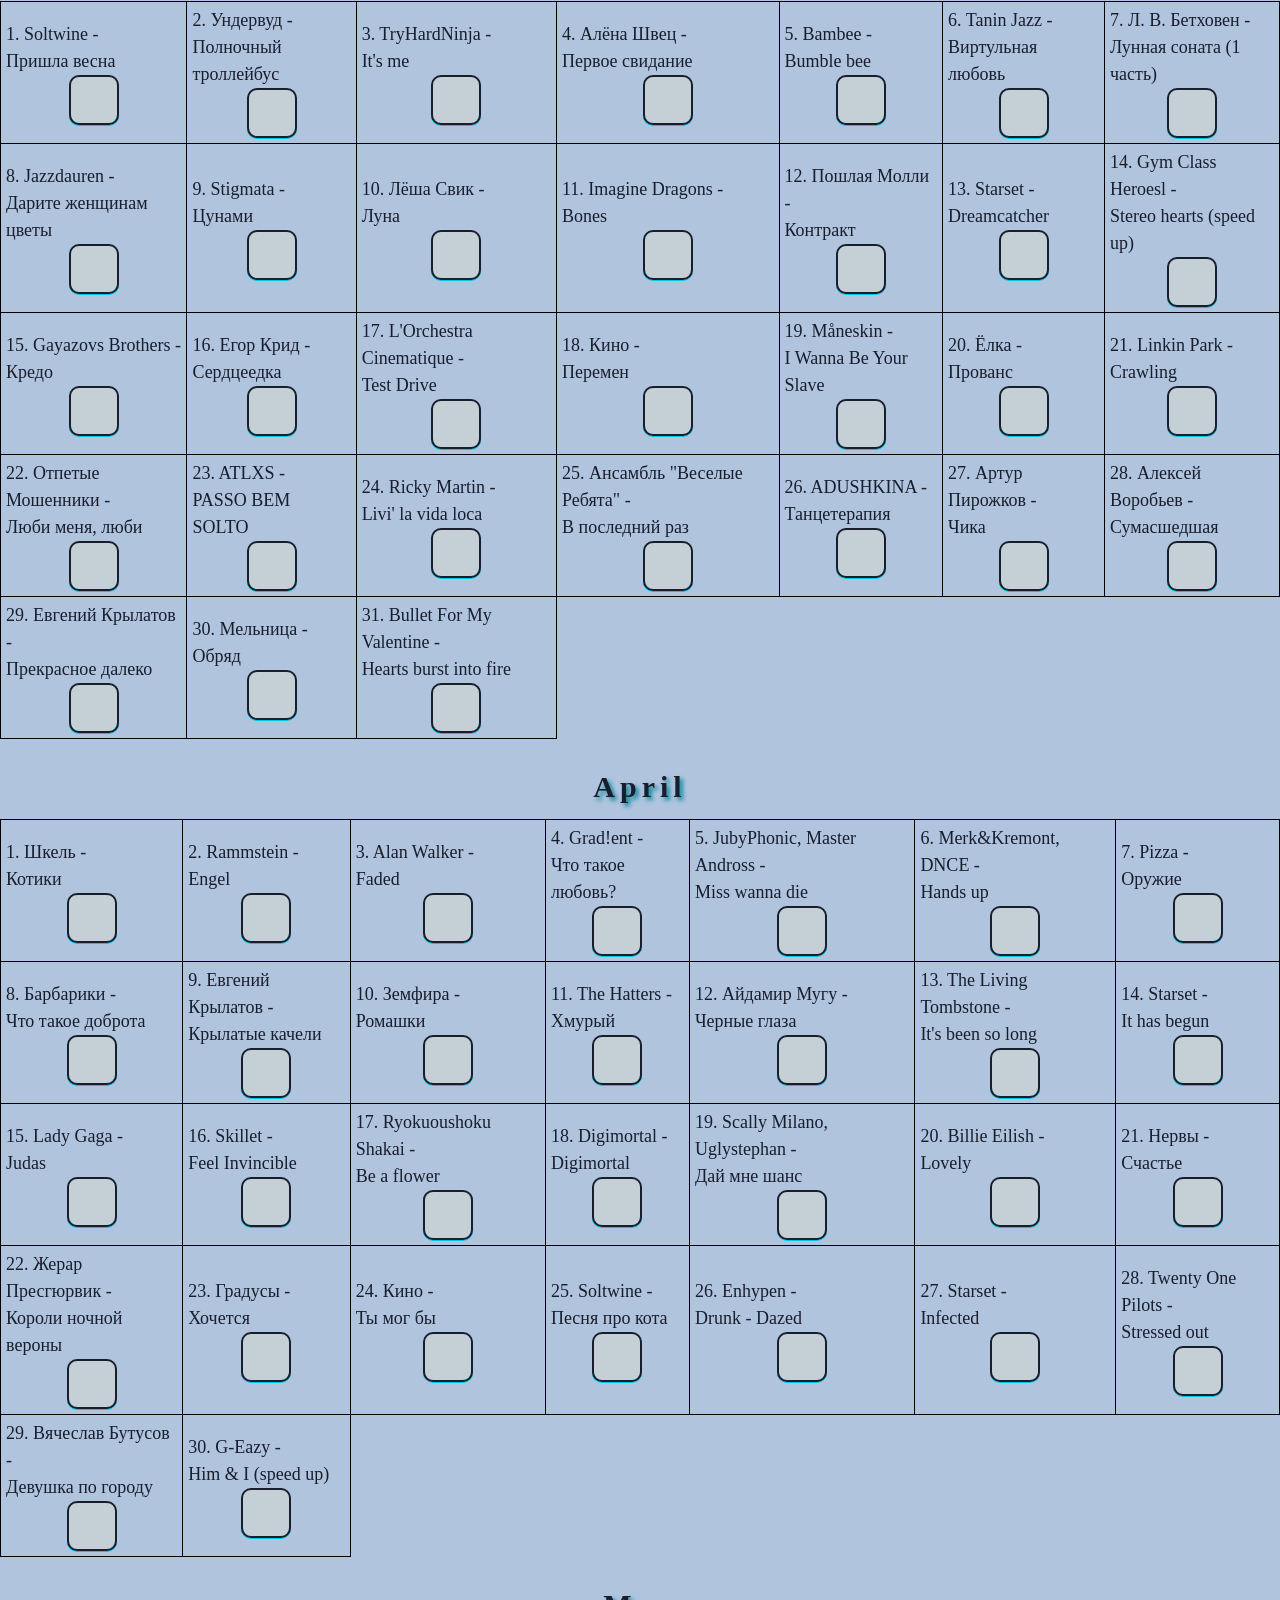
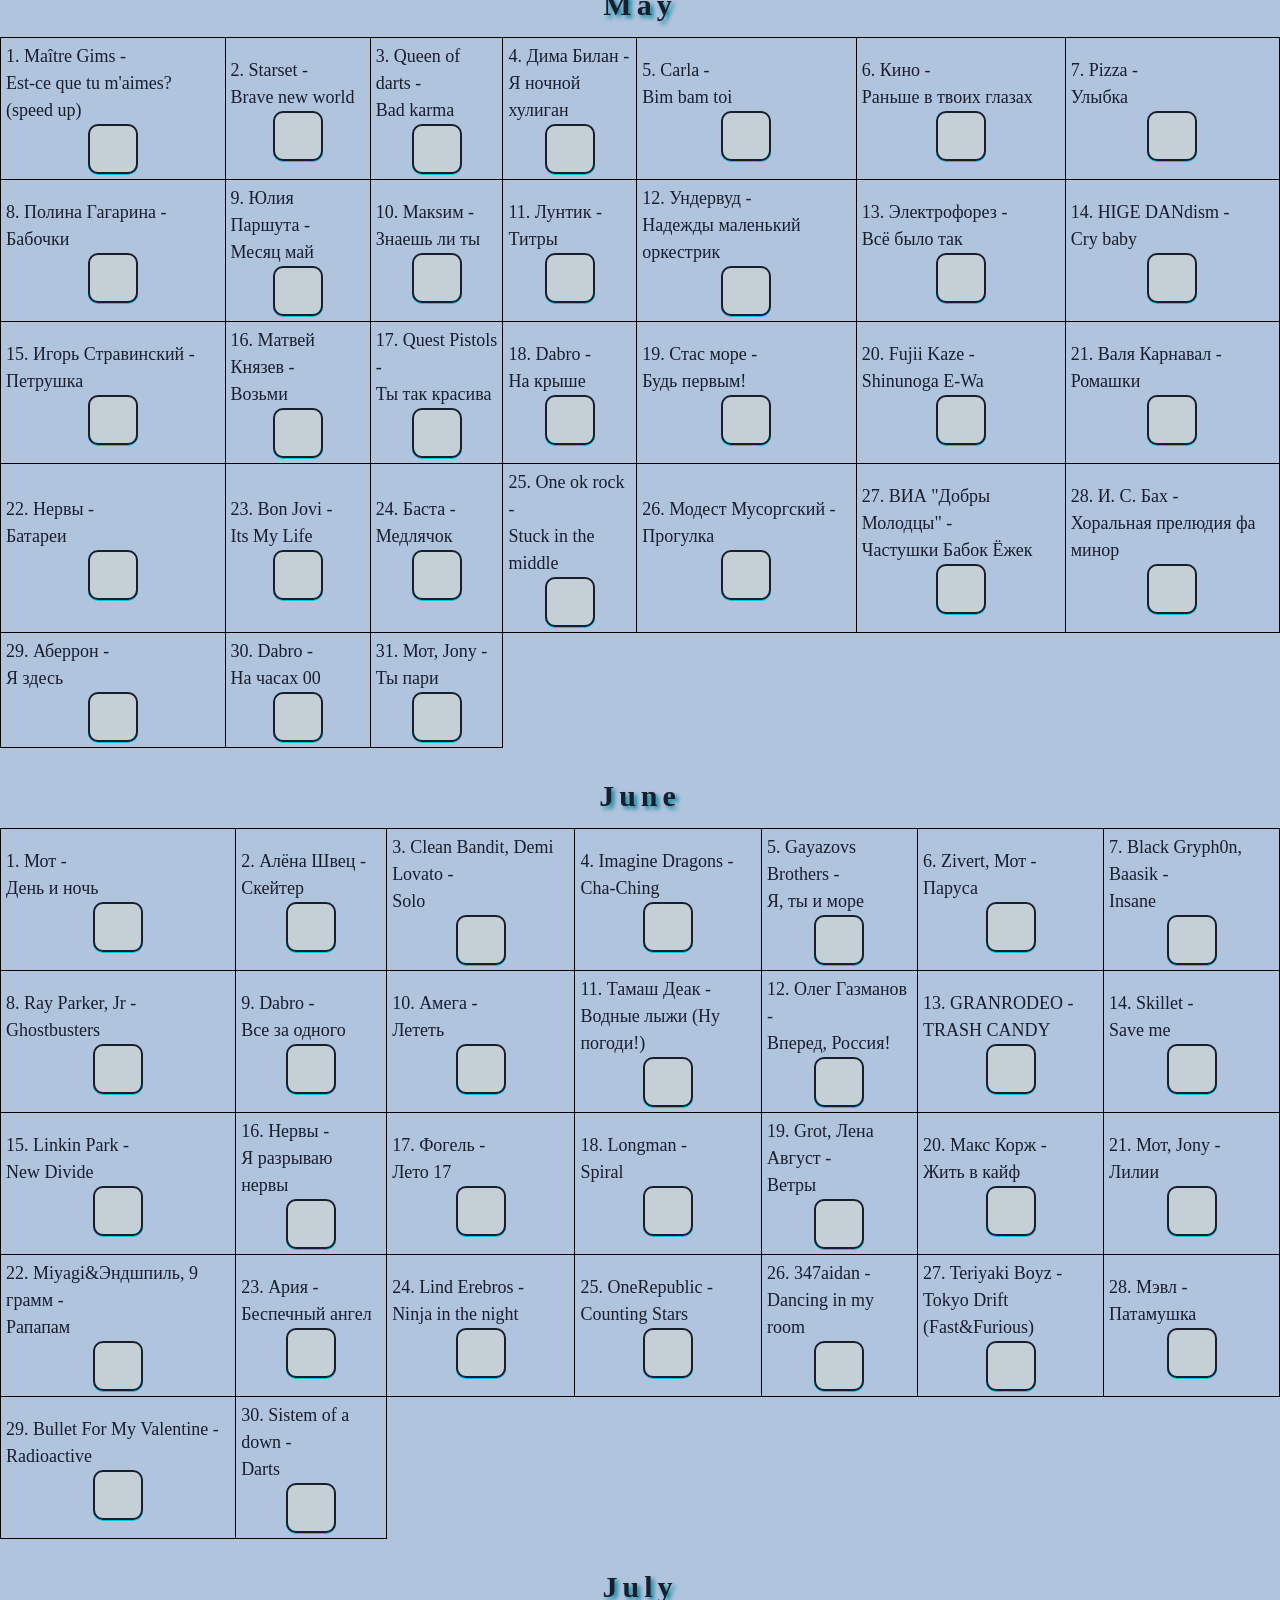
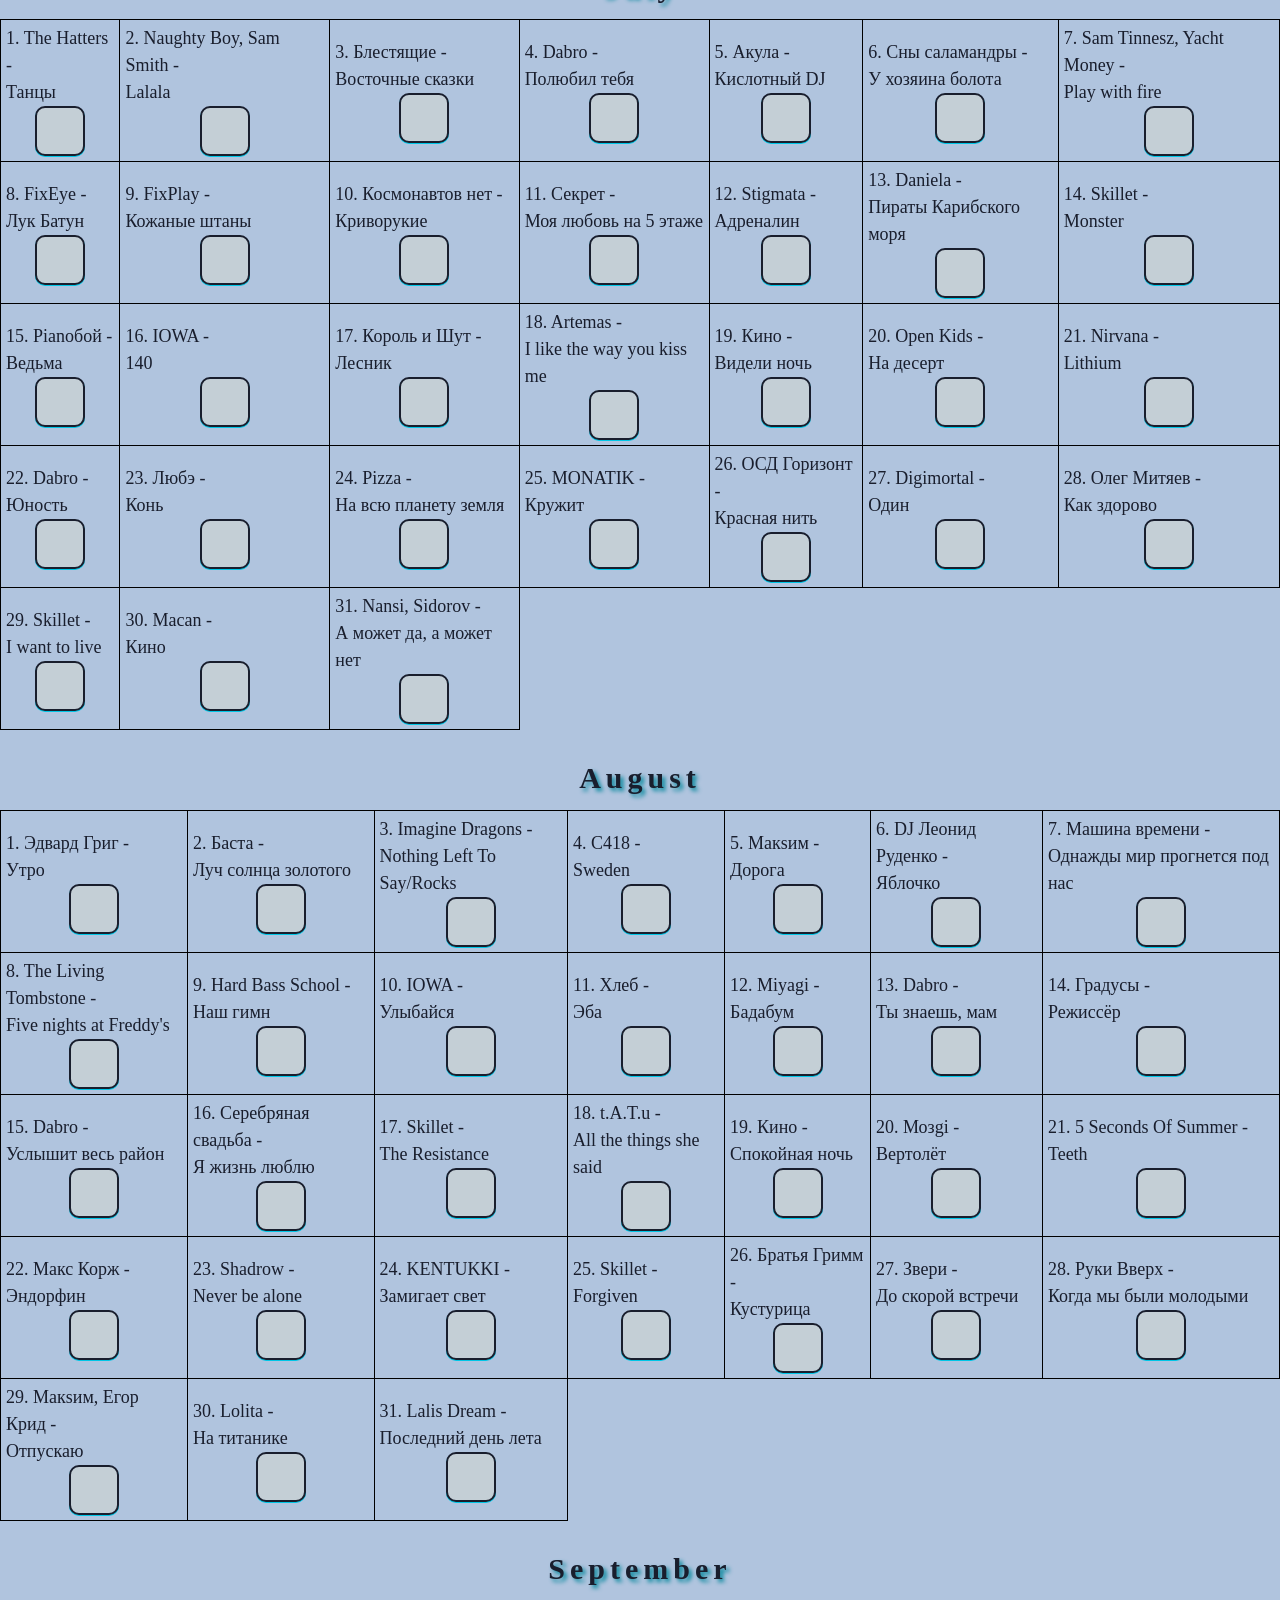
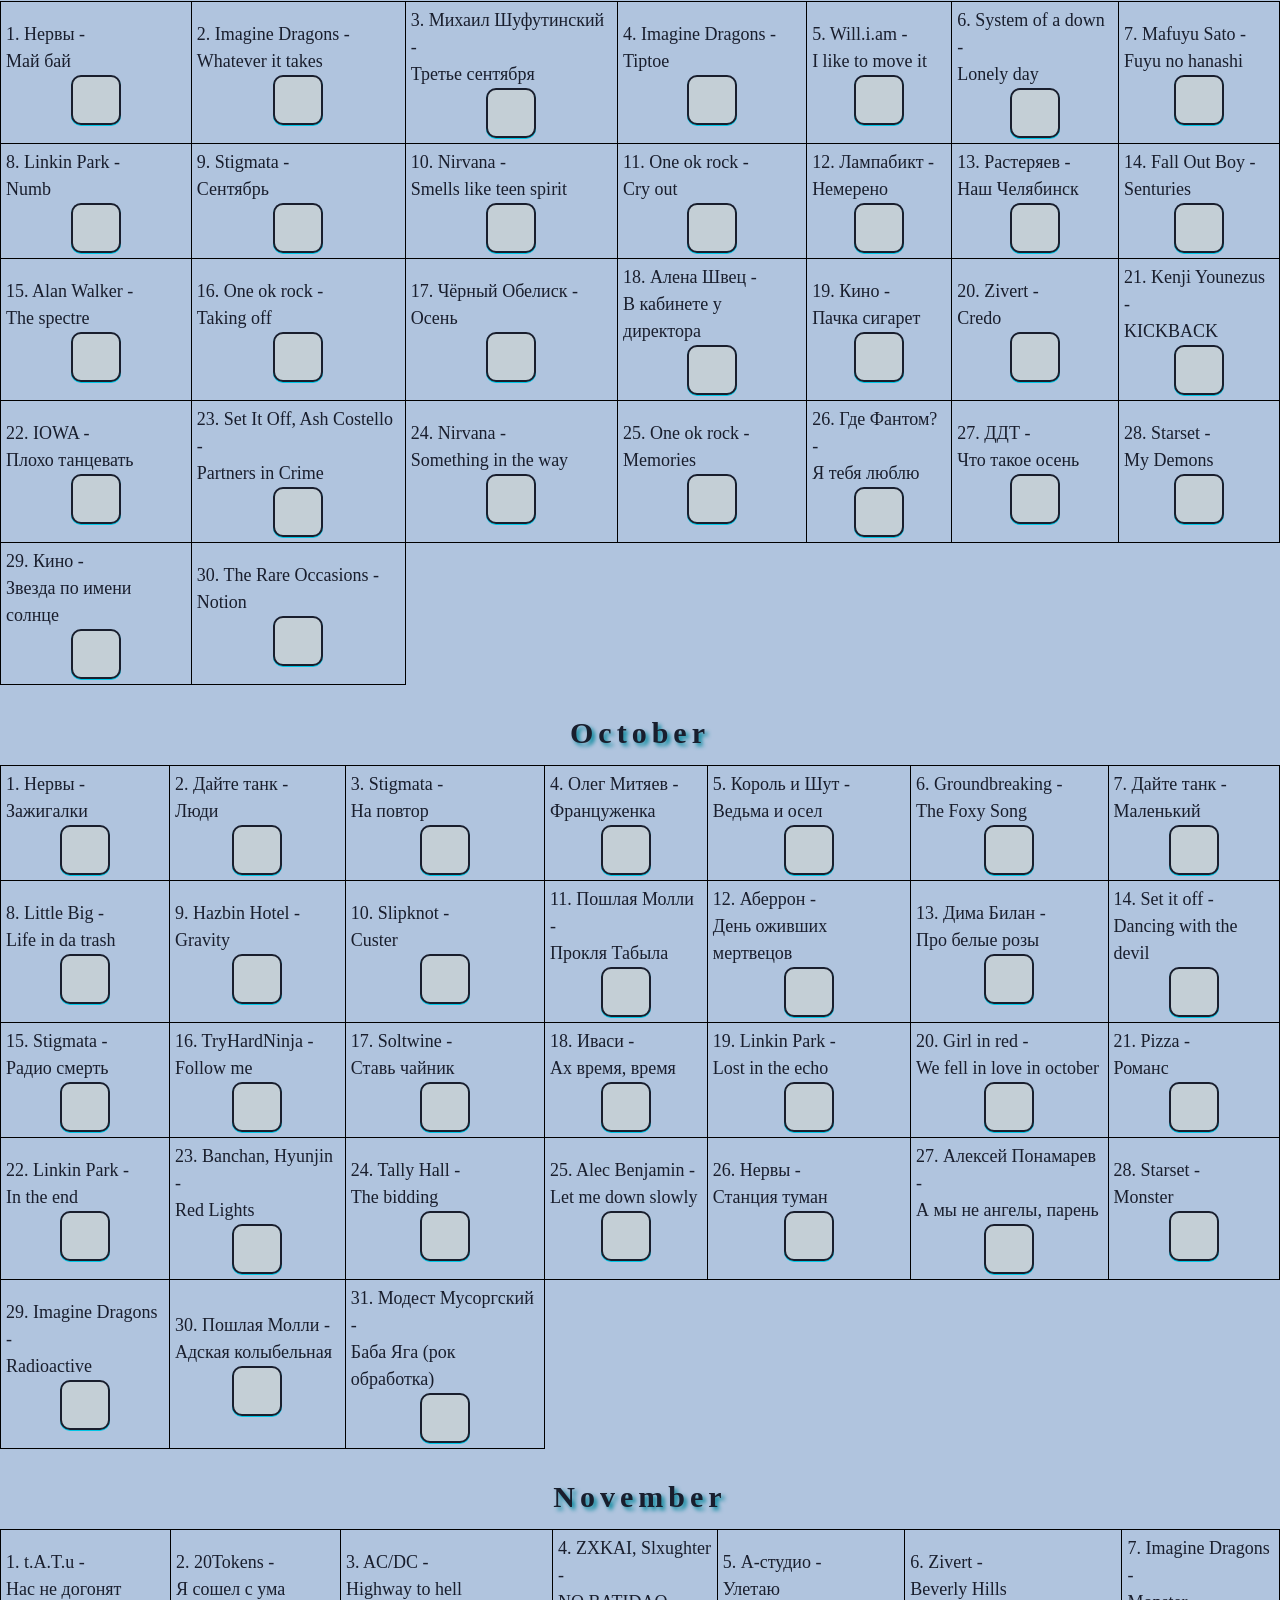
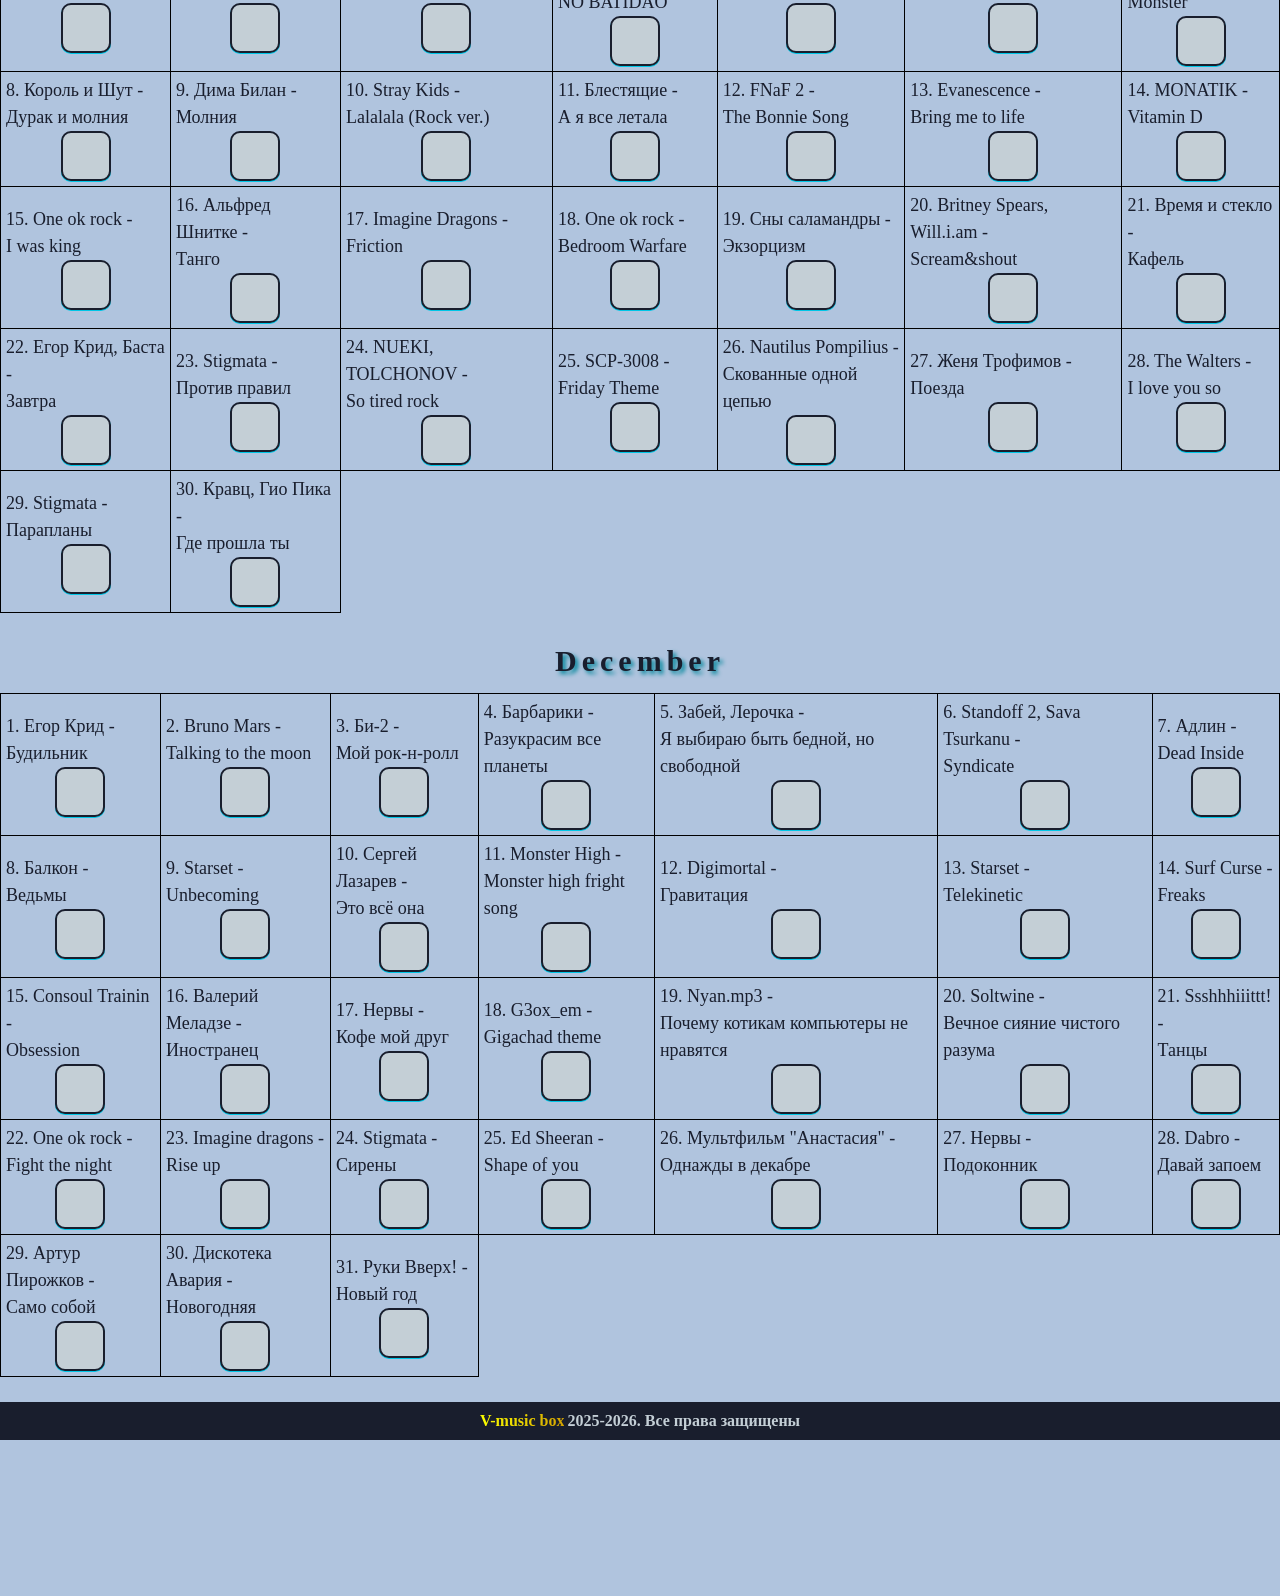
==== commit e4369665: "Update index.html" ====
--- a/calendar/index.html
+++ b/calendar/index.html
@@ -56,7 +56,7 @@
                             </button>
                         </div>
                     </td>
-                    <td>5. Lida -<br>Евробит<br>
+                    <td>5. Lida, GSPD -<br>Евробит<br>
                         <div class="td-div-center">
                             <button class="td__button" data-color="#cbb5ff" onclick="playTrack(4)" data-artist="Lida" data-track="Евробит">
                              <img class="td__img" loading="lazy" src="https:\/\/statcore.hitmcdn.com\/cover\/564\/3ac\/282277.jpg" onerror="this.style.display='none';" alt="">
@@ -2840,3 +2840,4 @@
 
 
 
+
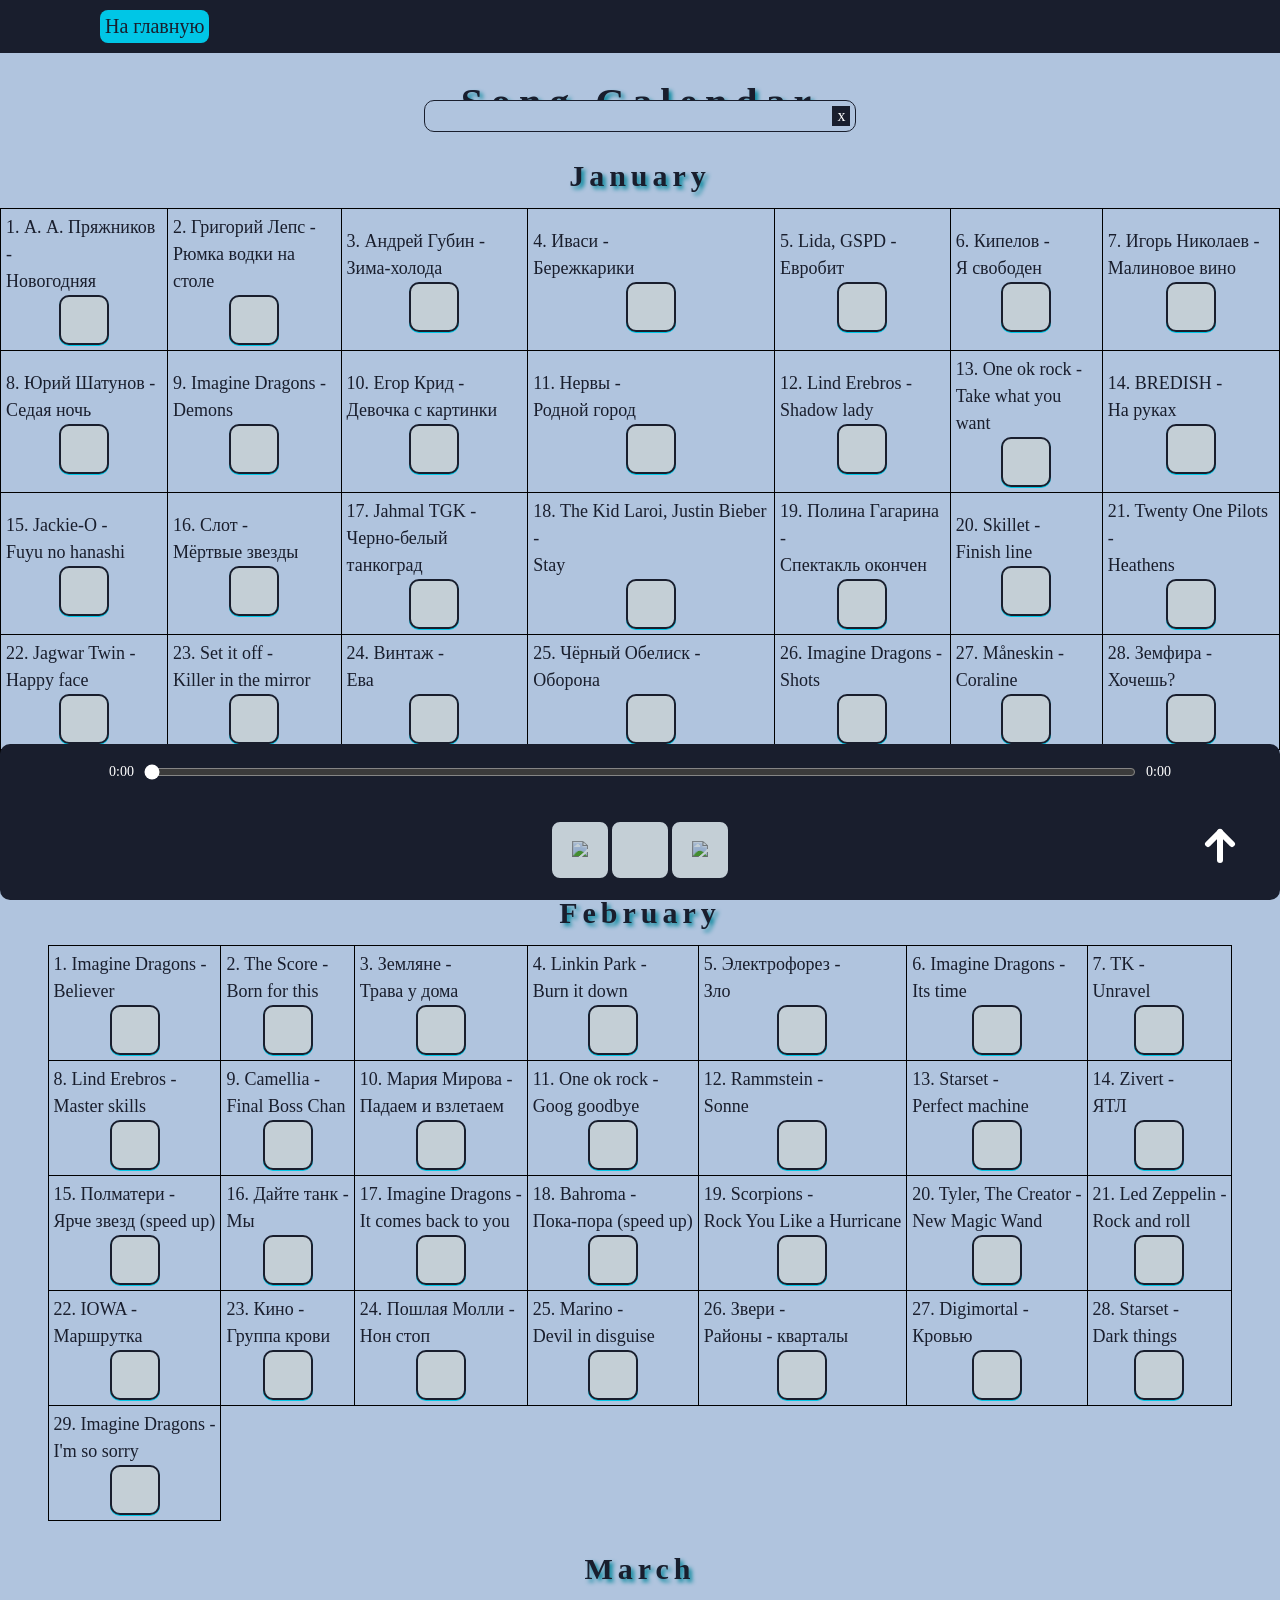
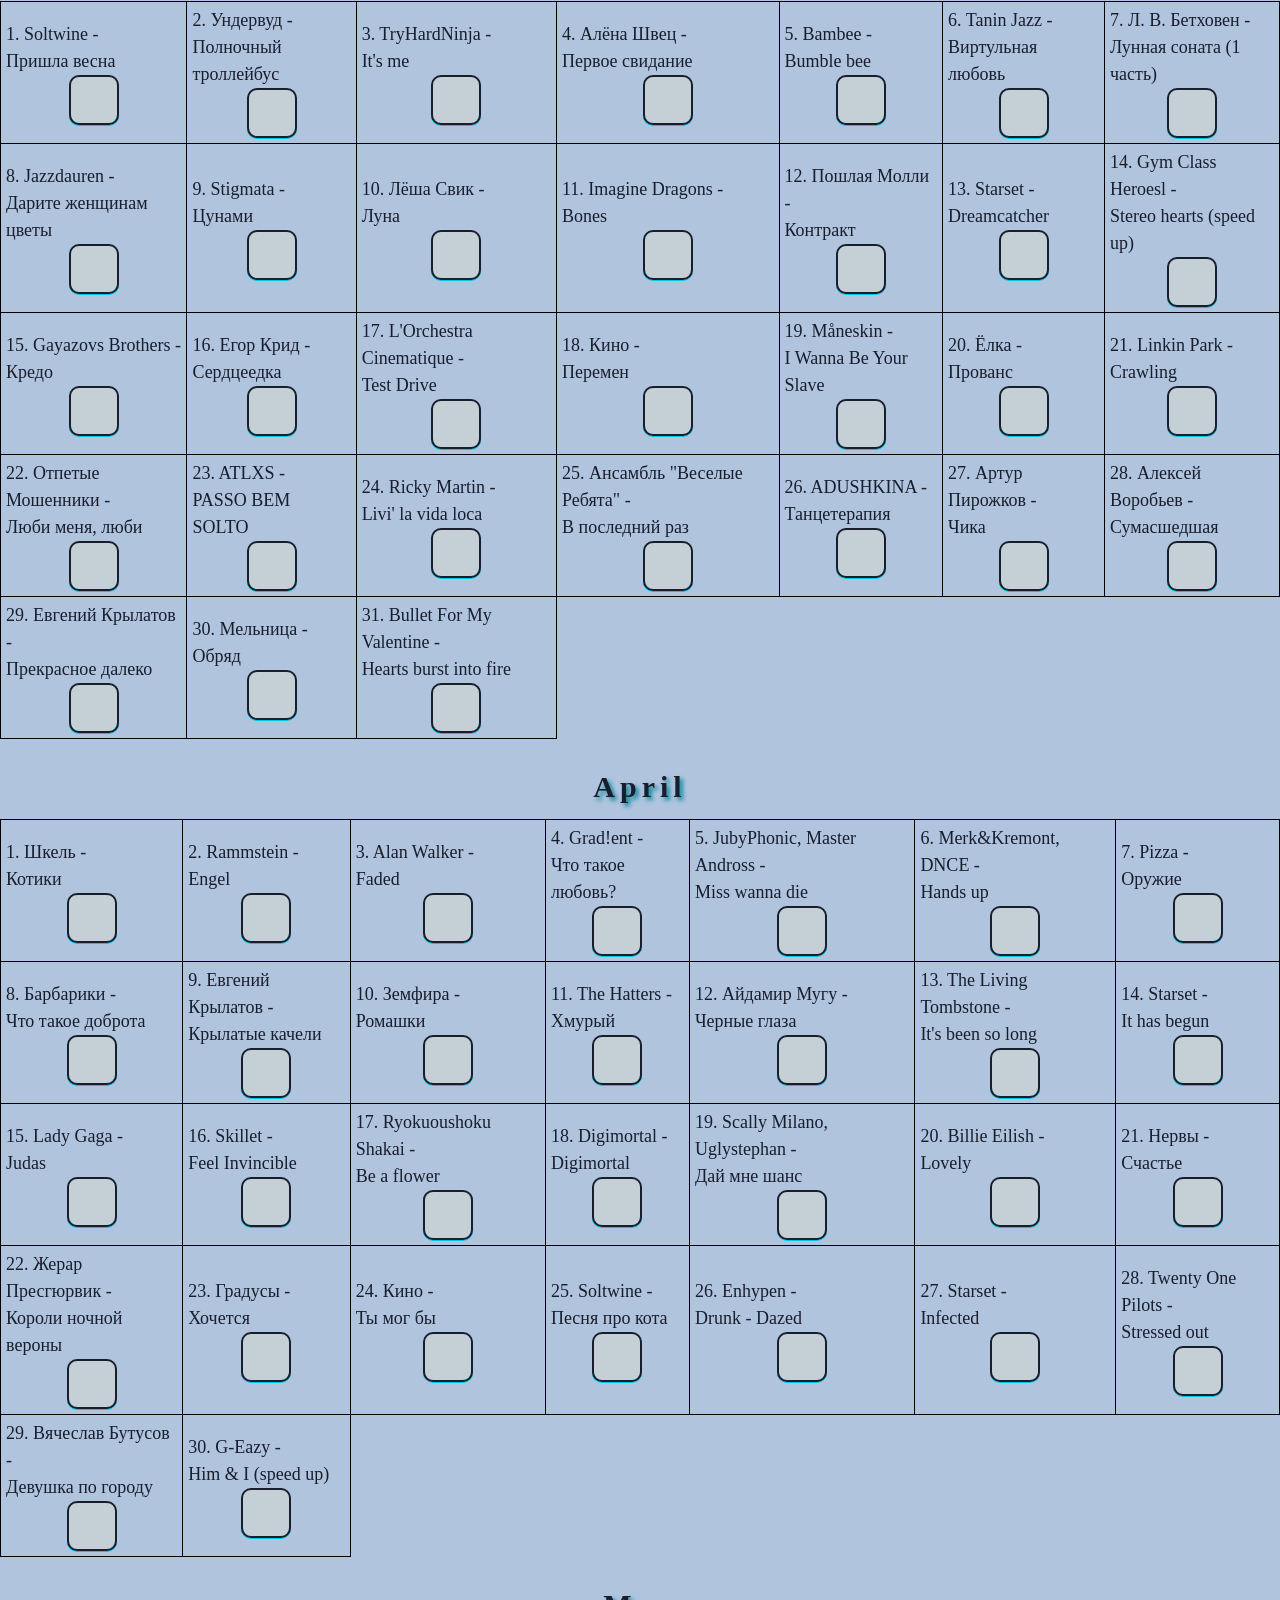
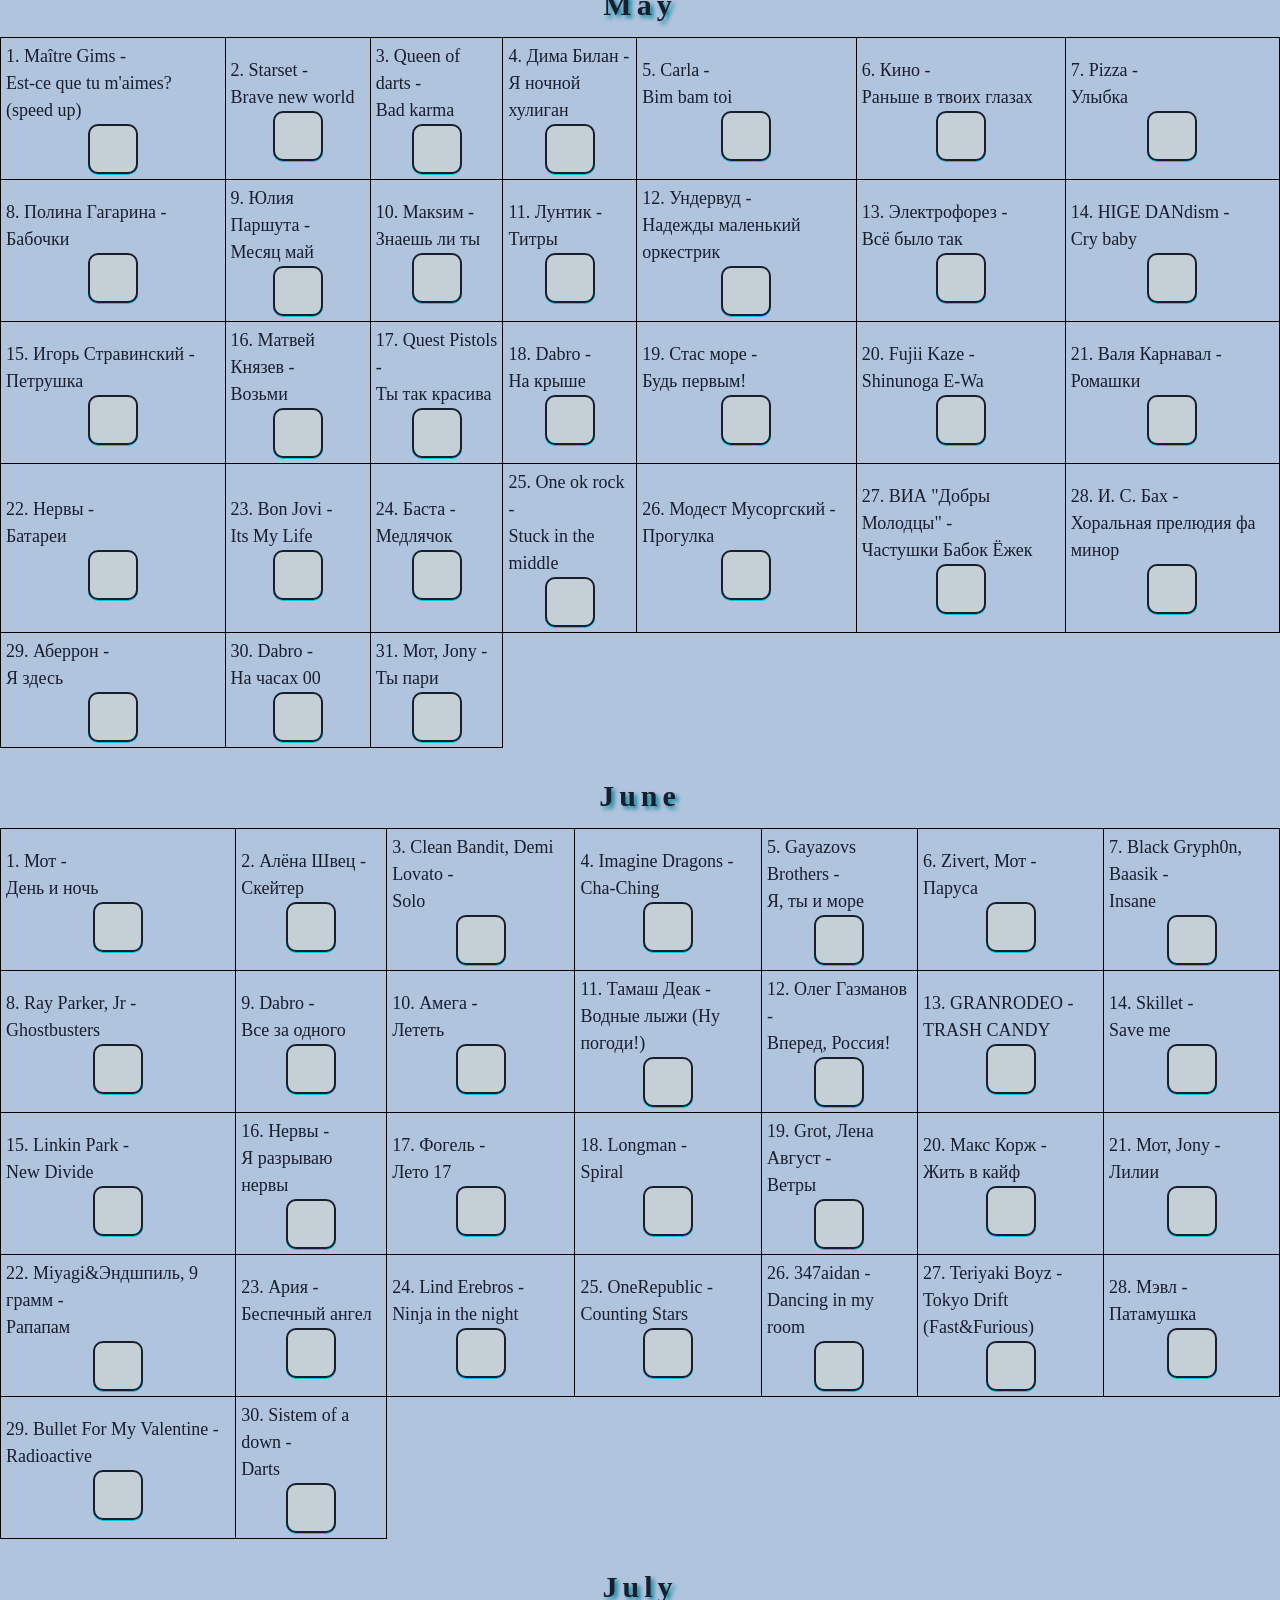
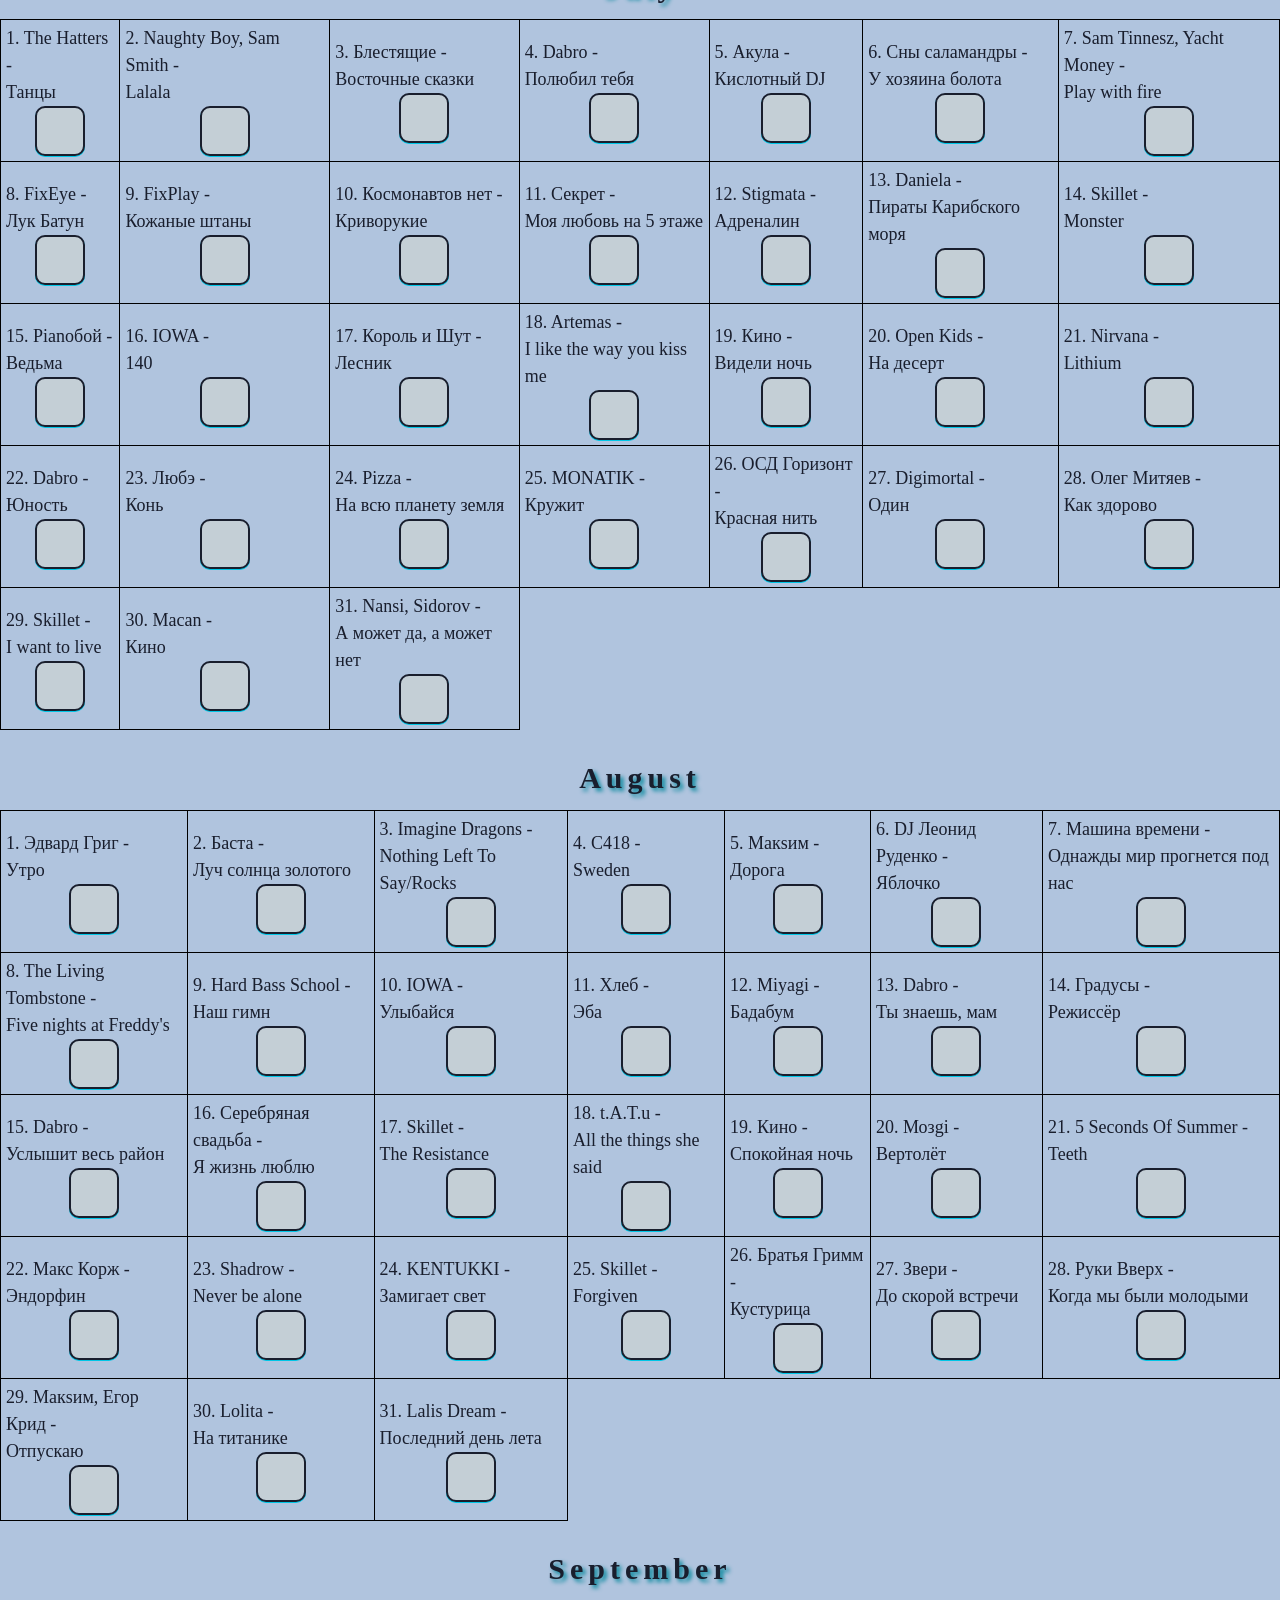
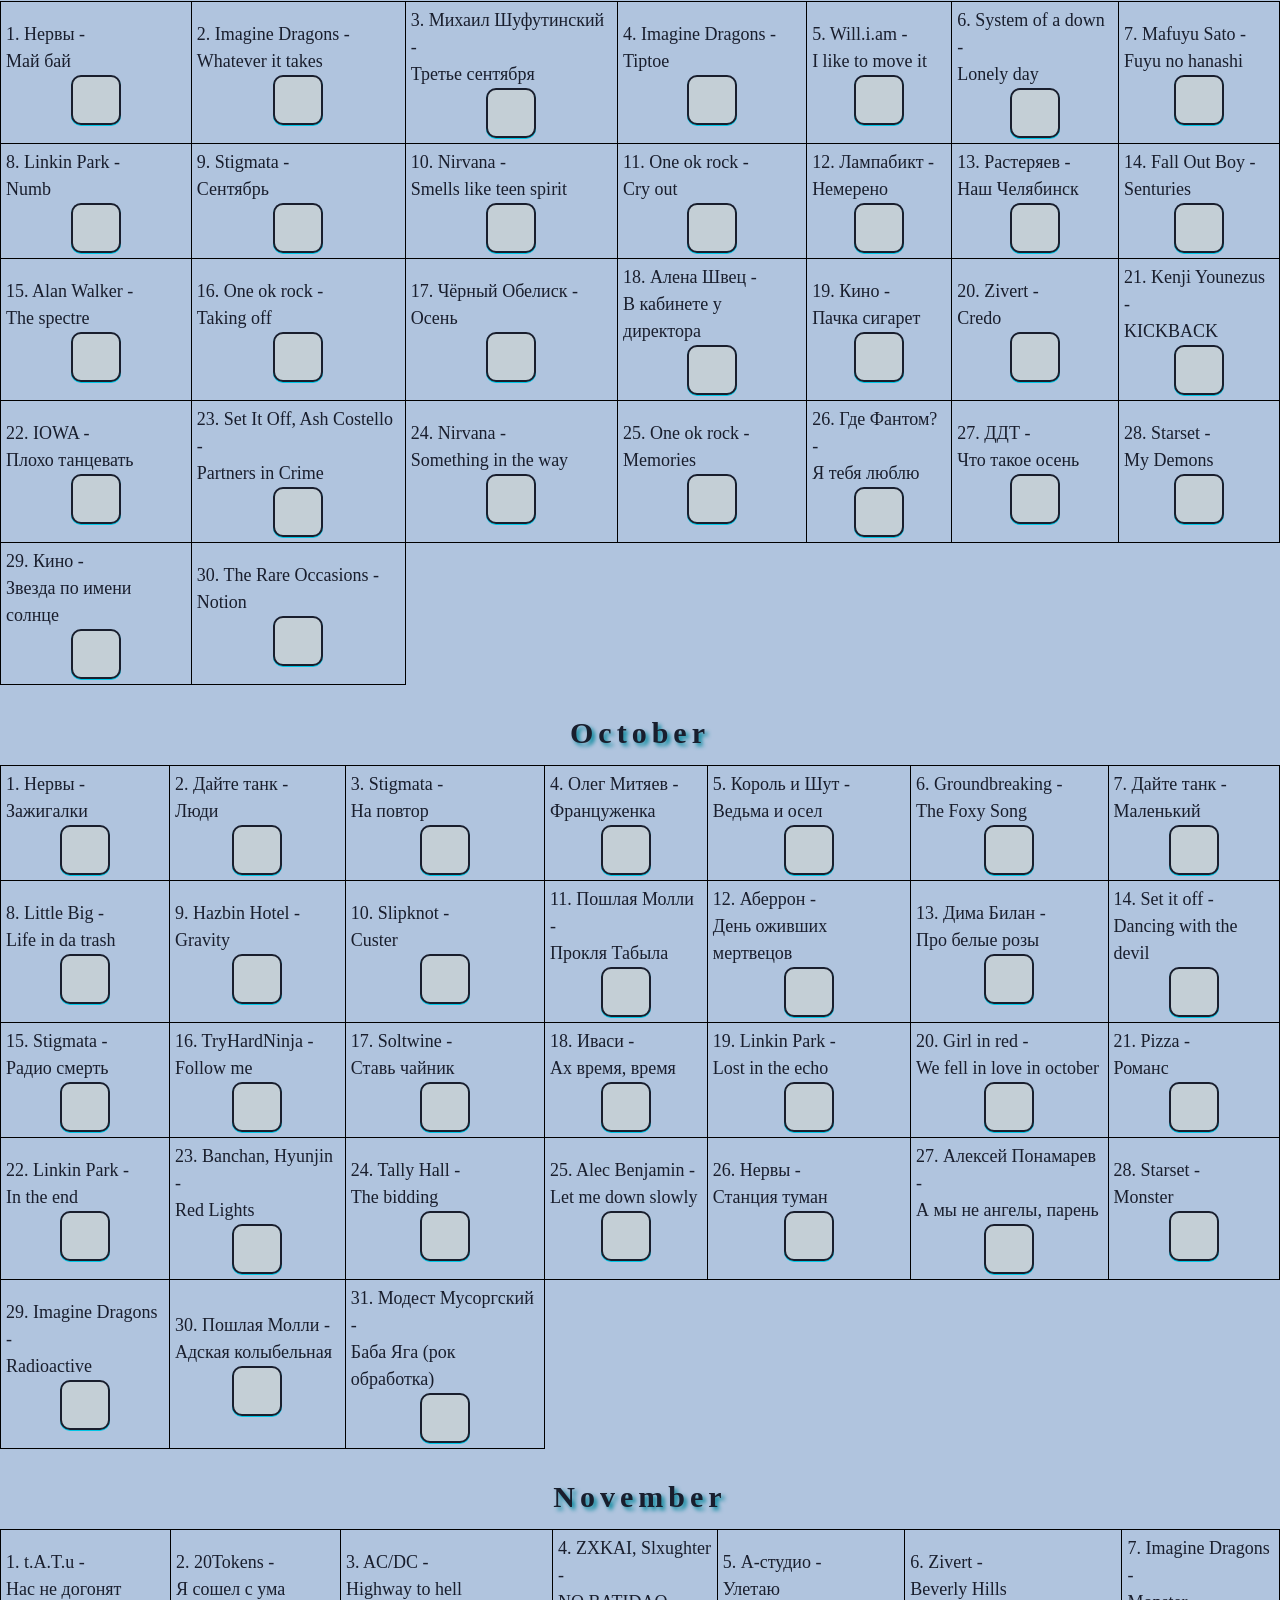
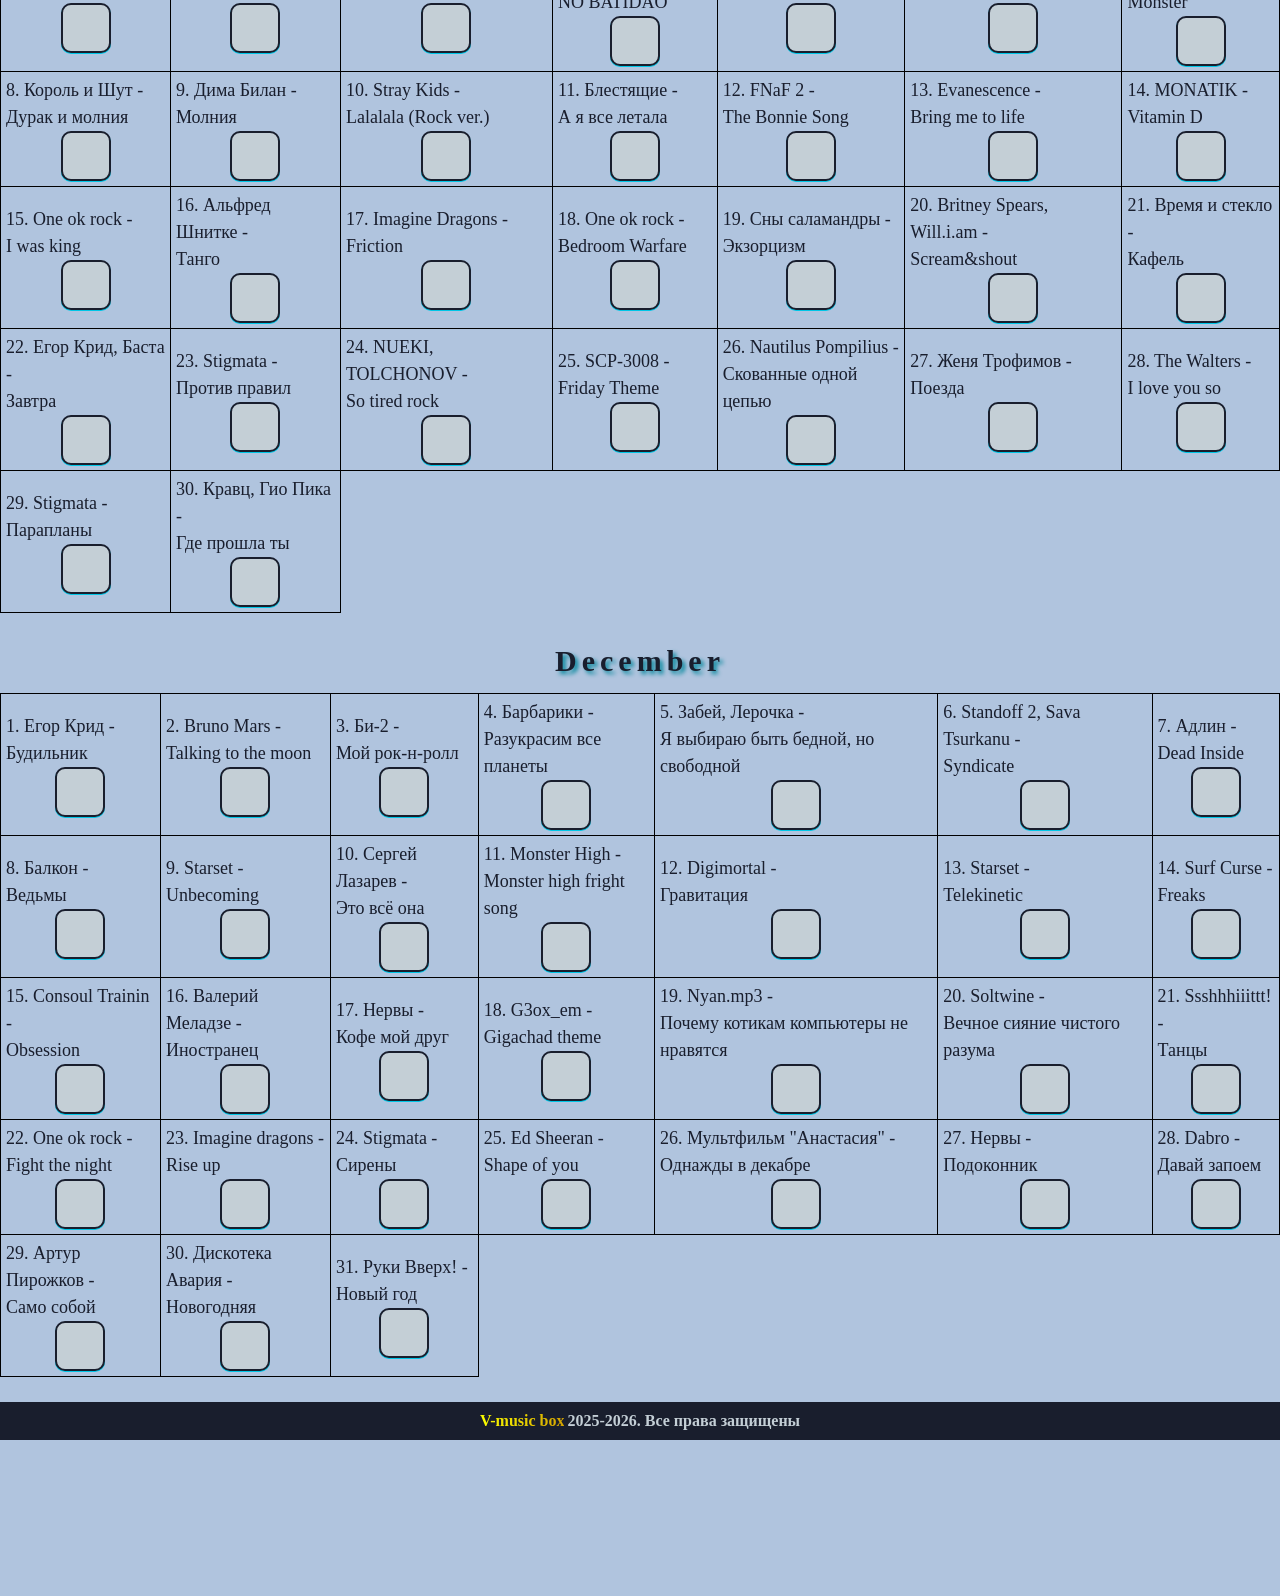
==== commit 6875c434: "Update index.html" ====
--- a/calendar/index.html
+++ b/calendar/index.html
@@ -137,10 +137,10 @@
                             </button>
                         </div>
                     </td>
-                    <td>16. Starset -<br>Ricochet<br>
-                        <div class="td-div-center">
-                            <button class="td__button" data-color="#cbb5ff" onclick="playTrack(15)" data-artist="Starset" data-track="Ricochet">
-                            <img class="td__img" loading="lazy" src="https://cdn-images.dzcdn.net/images/cover/d5cbaba01812336f68d517b8f63bcf41/1900x1900-000000-80-0-0.jpg" onerror="this.style.display='none';" alt="">
+                    <td>16. Слот -<br>Мёртвые звезды<br>
+                        <div class="td-div-center">
+                            <button class="td__button" data-color="#cbb5ff" onclick="playTrack(15)" data-artist="Слот" data-track="Мёртвые звезды">
+                            <img class="td__img" loading="lazy" src="https:\/\/statcore.hitmcdn.com\/covers\/a\/65d\/550\/539512.jpg" onerror="this.style.display='none';" alt="">
                             </button>
                         </div>
                     </td>
@@ -2447,7 +2447,7 @@
                             </button>
                         </div>
                     </td>
-                    <td><span>16. Альфред Шнитке -</span><br><span title="Танго в сумасшедшем доме">Танго</span><br>
+                    <td>16. Альфред Шнитке -<br><span title="Танго в сумасшедшем доме">Танго</span><br>
                         <div class="td-div-center">
                             <button class="td__button" data-color="#cbb5ff" onclick="playTrack(320)" data-artist="Альфред Шнитке" data-track="Танго в сумасшедшем доме">
                                 <img class="td__img" loading="lazy" src="https://avatars.mds.yandex.net/i?id=5139ba0e7fd97bfbf48915d58582f3d5f0b21ef6-5419265-images-thumbs&n=13" onerror="this.style.display='none';" alt="">
@@ -2515,7 +2515,7 @@
                     <td>25. SCP-3008 -<br>Friday Theme<br>
                         <div class="td-div-center">
                             <button class="td__button" data-color="#cbb5ff" onclick="playTrack(329)" data-artist="SCP-3008" data-track="Friday Theme">
-                                <img class="td__img" loading="lazy" src="https://static.wikia.nocookie.net/scp3008-roblox/images/e/e6/Site-logo.png/revision/latest?cb=20250821025911" onerror="this.style.display='none';" alt="">
+                                <img class="td__img" loading="lazy" src="https://i.pinimg.com/736x/b2/d5/01/b2d5011ad0f740339c924ed0a1f5ce02.jpg" onerror="this.style.display='none';" alt="">
                             </button>
                         </div>
                     </td>
@@ -2742,7 +2742,7 @@
                     </td>
                     <td>25. Ed Sheeran -<br>Shape of you<br>
                         <div class="td-div-center">
-                            <button class="td__button" data-color="#cbb5ff" onclick="playTrack(359)" data-artist="One ok rock" data-track="The way back">
+                            <button class="td__button" data-color="#cbb5ff" onclick="playTrack(359)" data-artist="Ed Sheeran" data-track="Shape of you">
                                 <img class="td__img" loading="lazy" src="https:\/\/statcore.hitmcdn.com\/covers\/a\/29d\/2b2\/74968.jpg" onerror="this.style.display='none';" alt="">
                             </button>
                         </div>
@@ -2841,3 +2841,6 @@
 
 
 
+
+
+
--- a/calendar/styles.css
+++ b/calendar/styles.css
@@ -268,7 +268,7 @@
     }
     #alertClose {
         width: 1.25em;
-        text-indent: -5.5px;
+        text-indent: -4px;
     }
 }
 @media (max-width: 425px) {
@@ -337,3 +337,7 @@
 
 
 
+
+
+
+
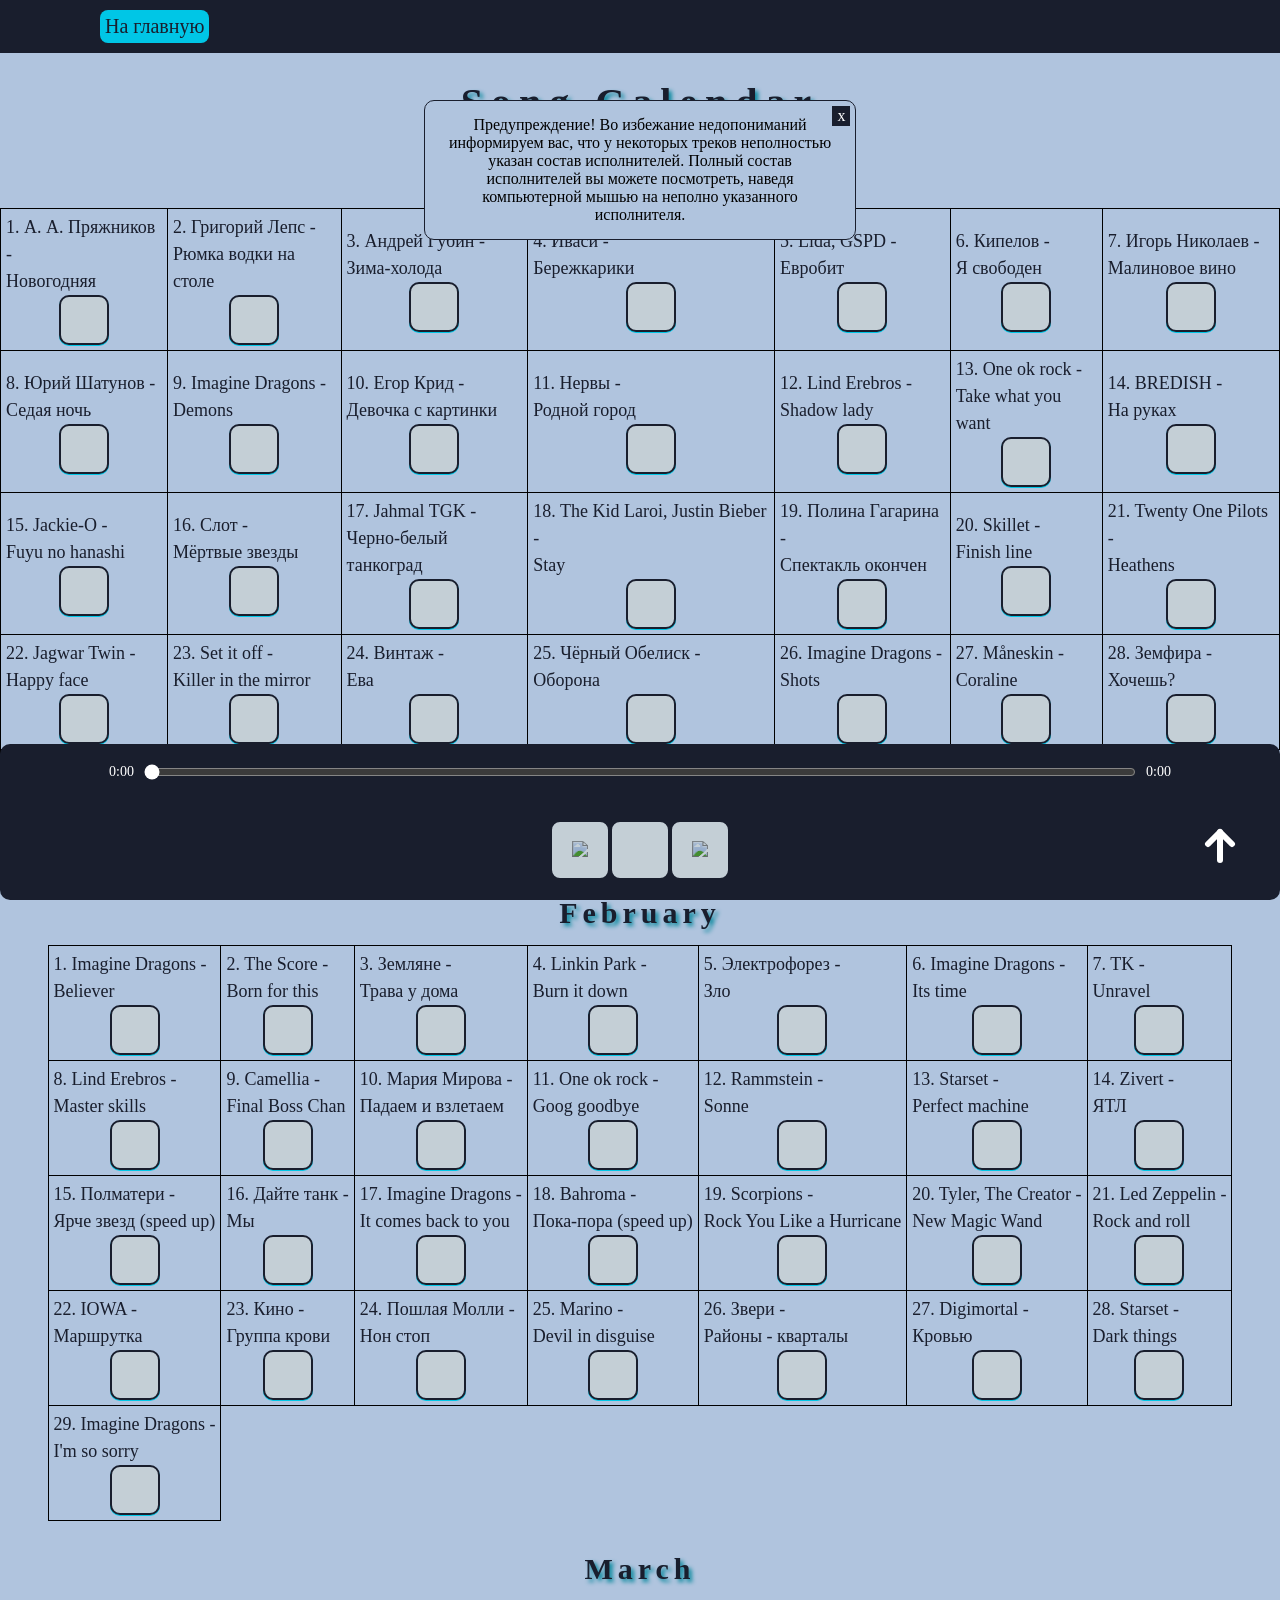
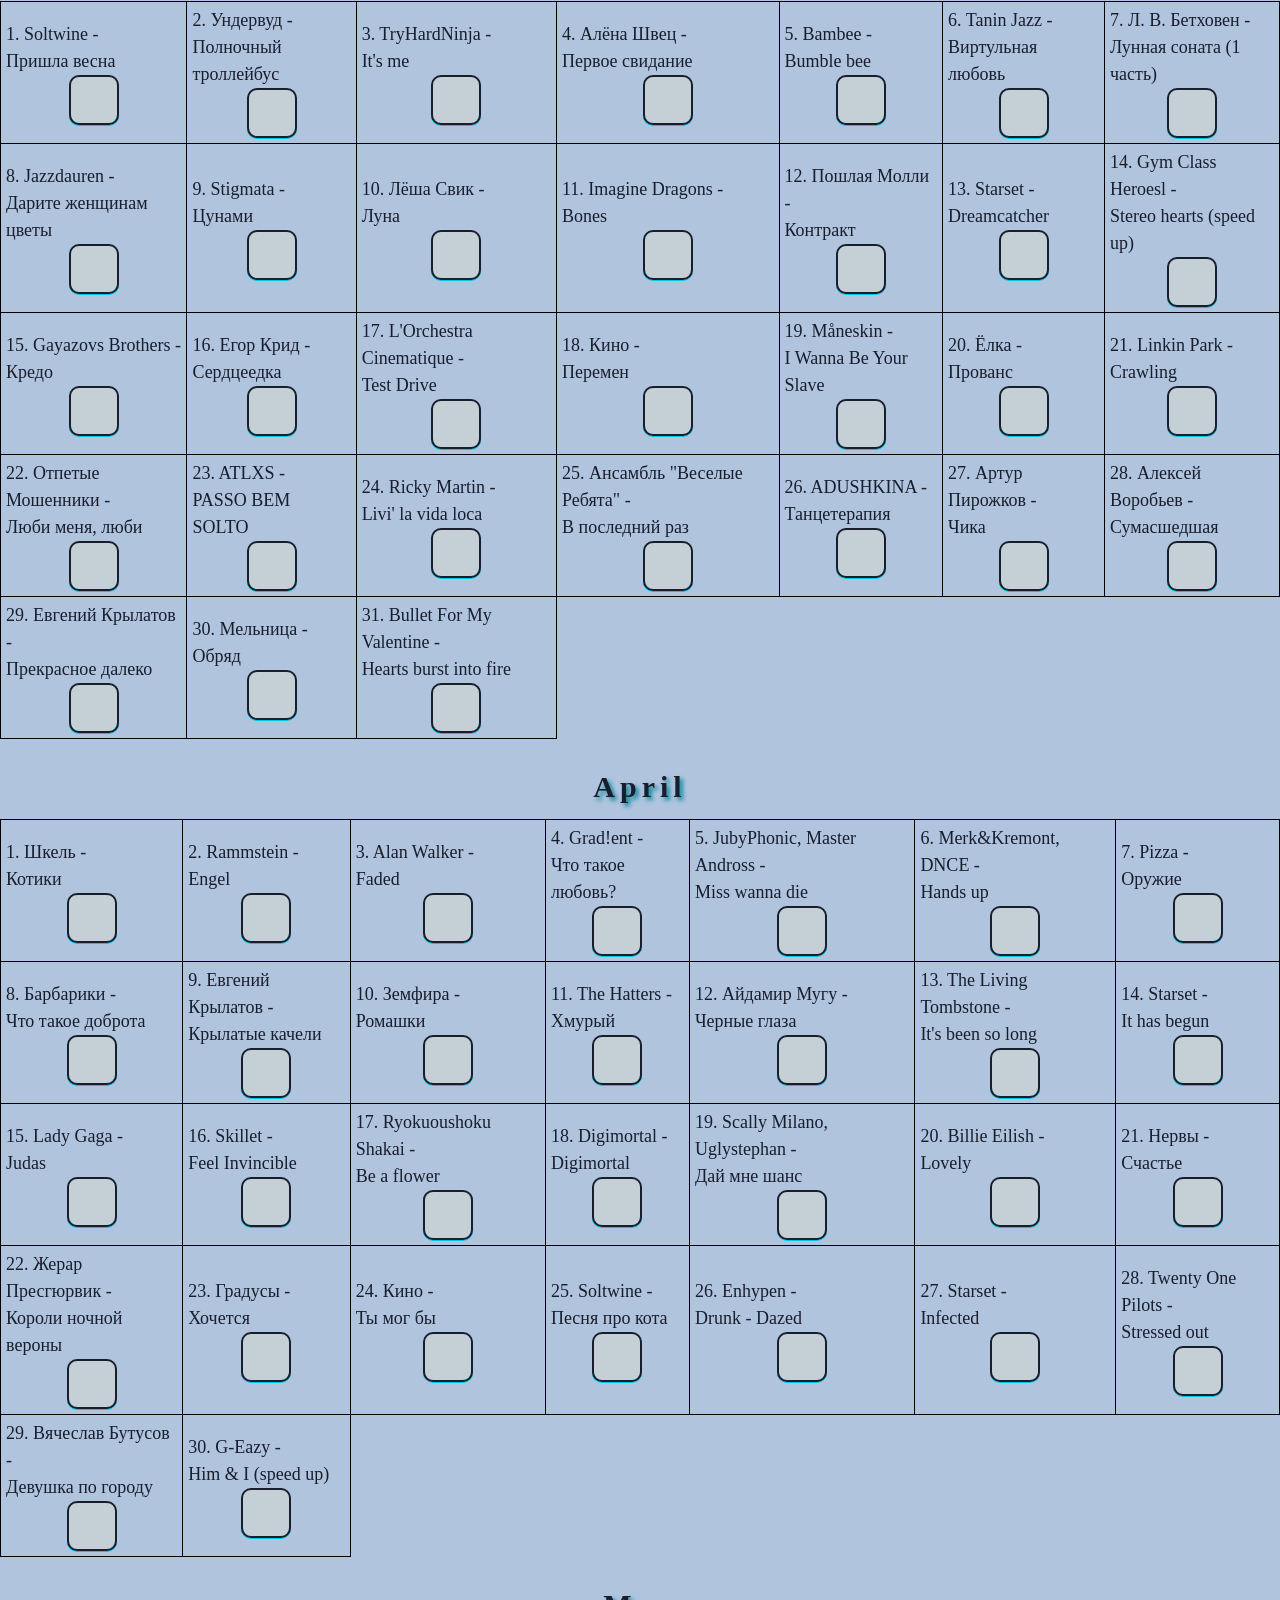
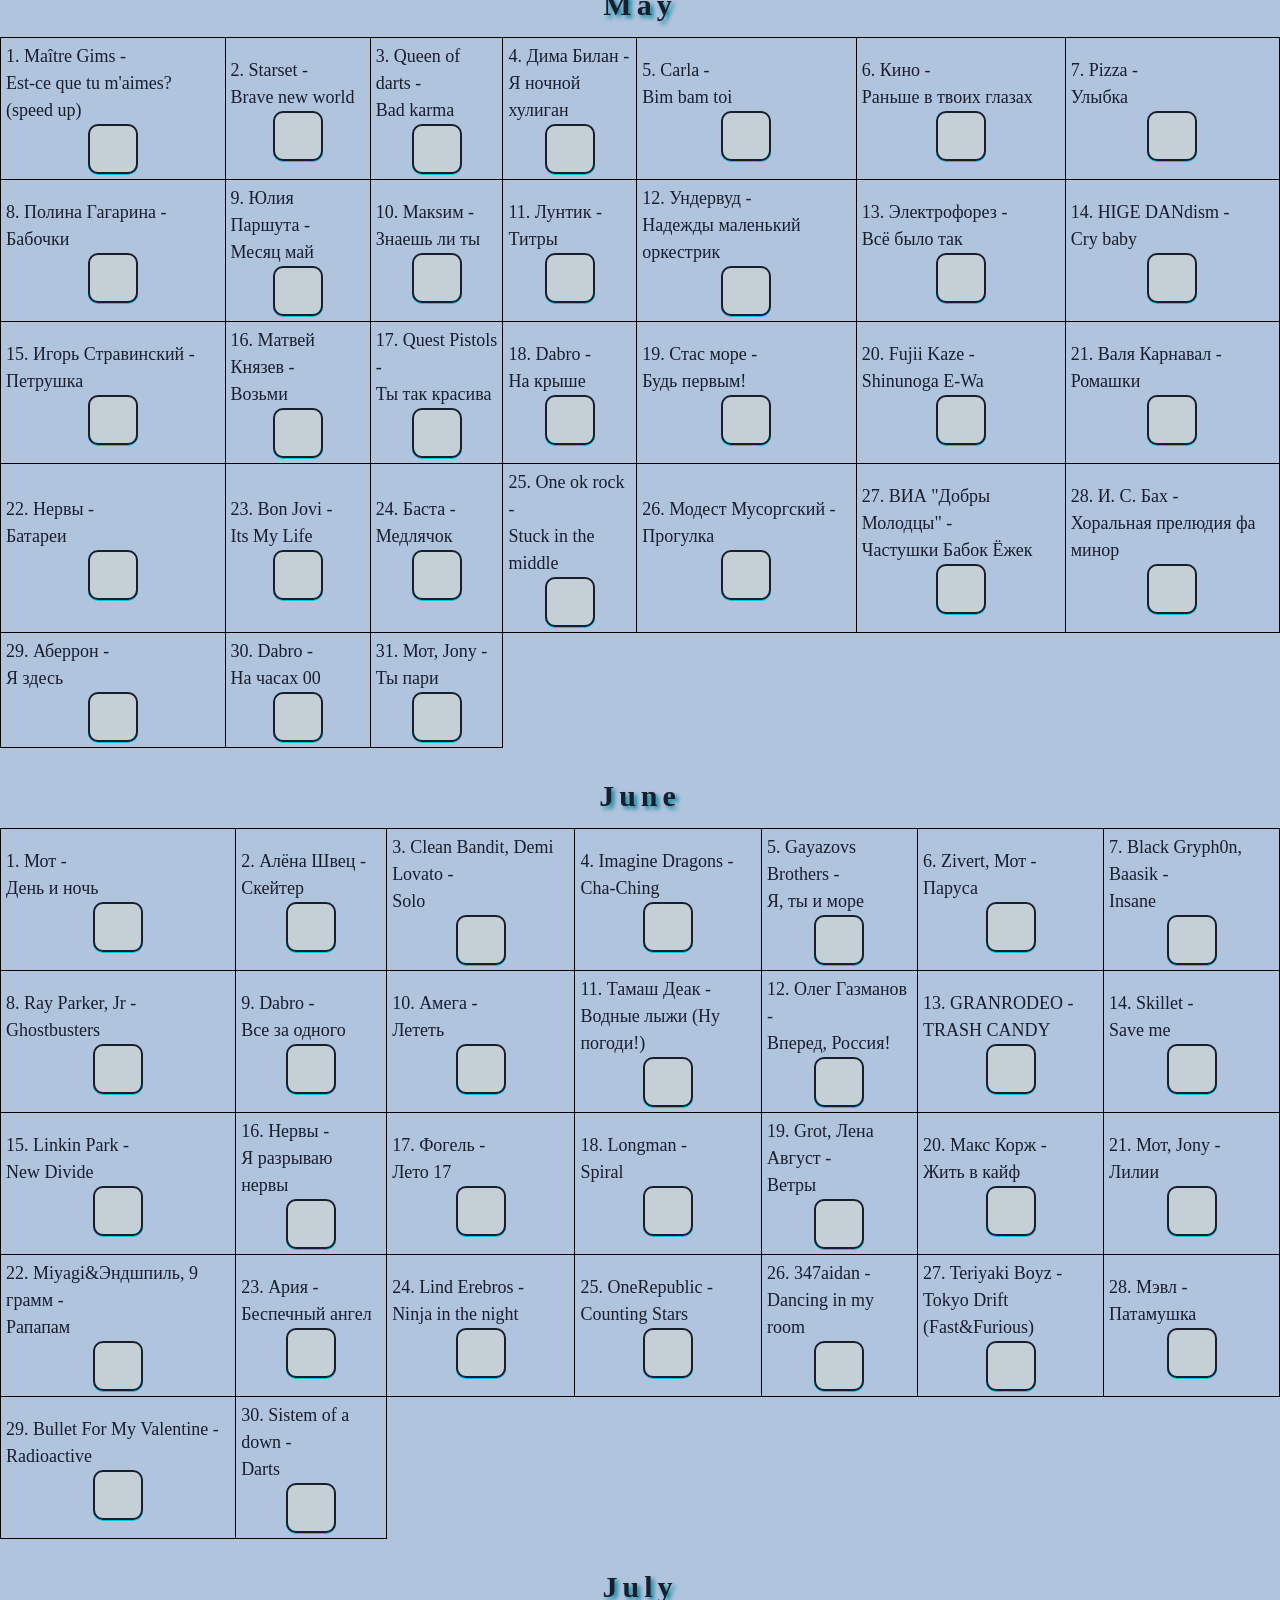
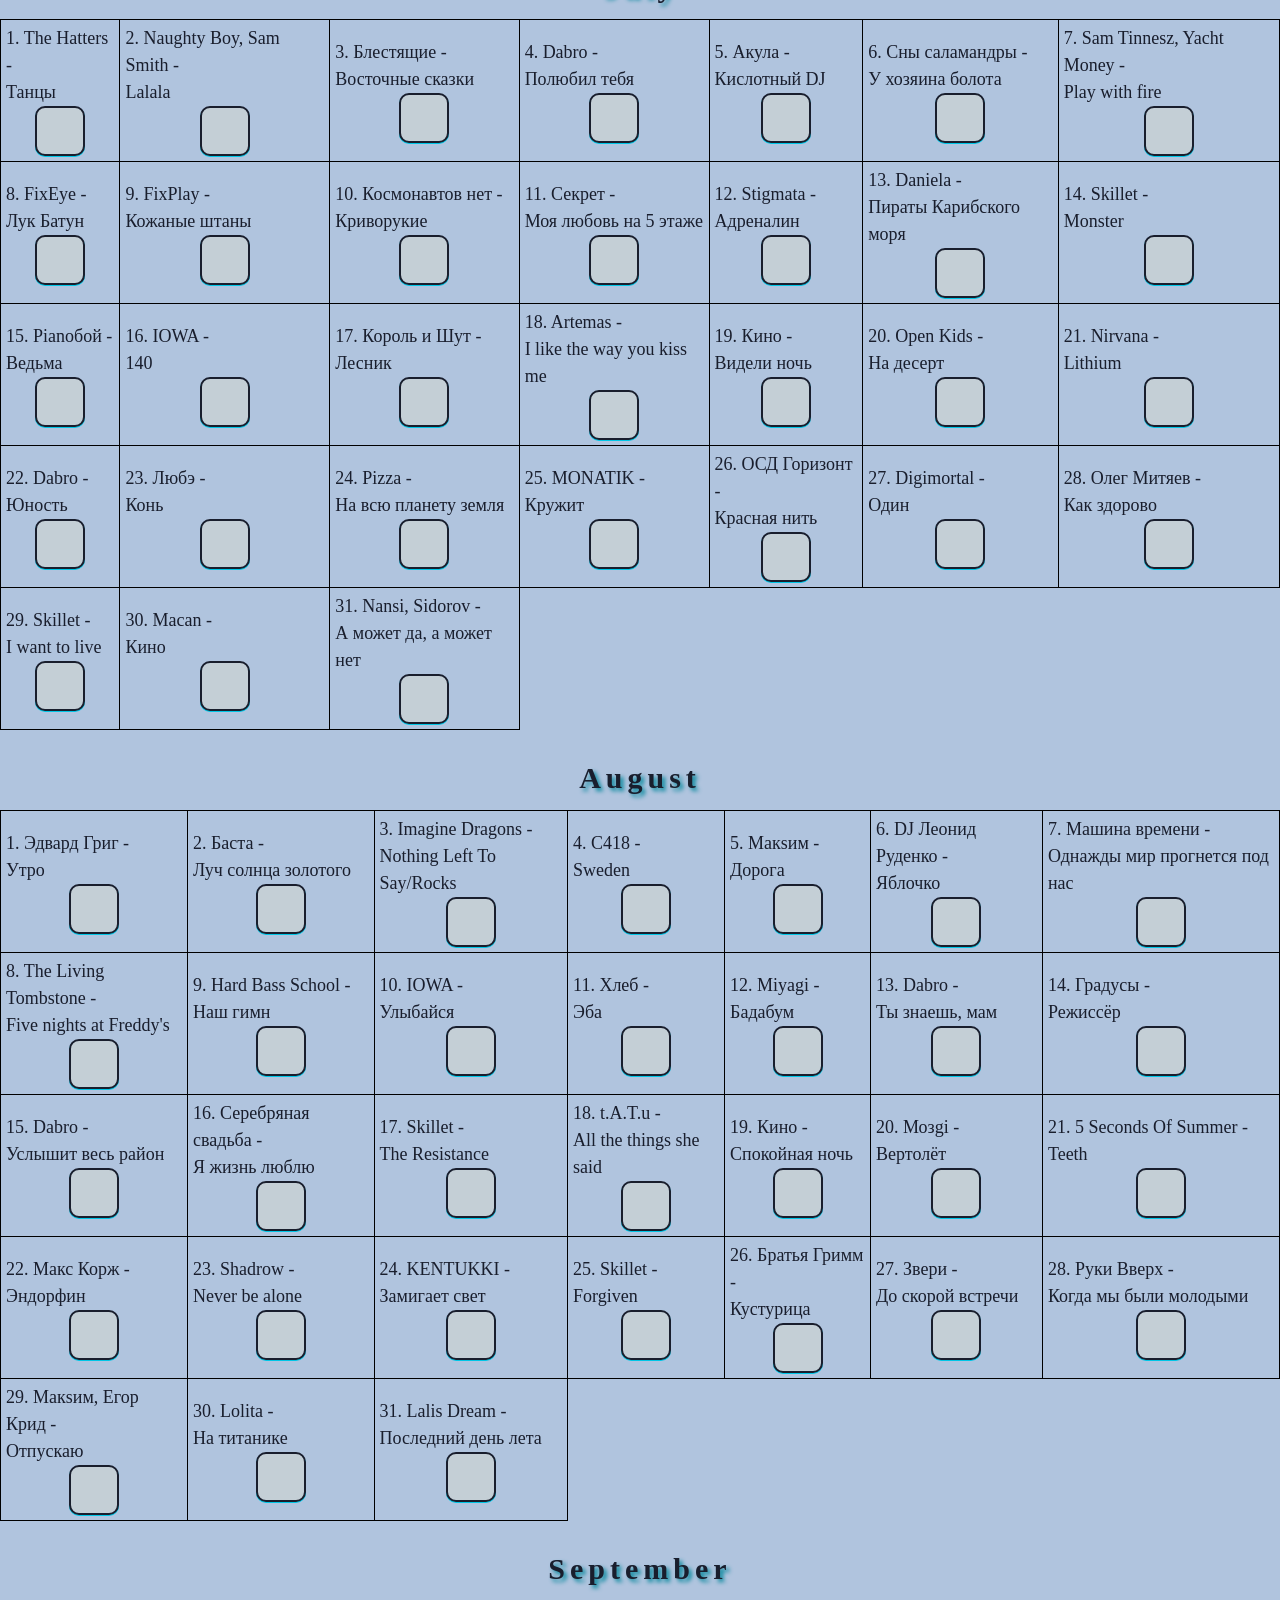
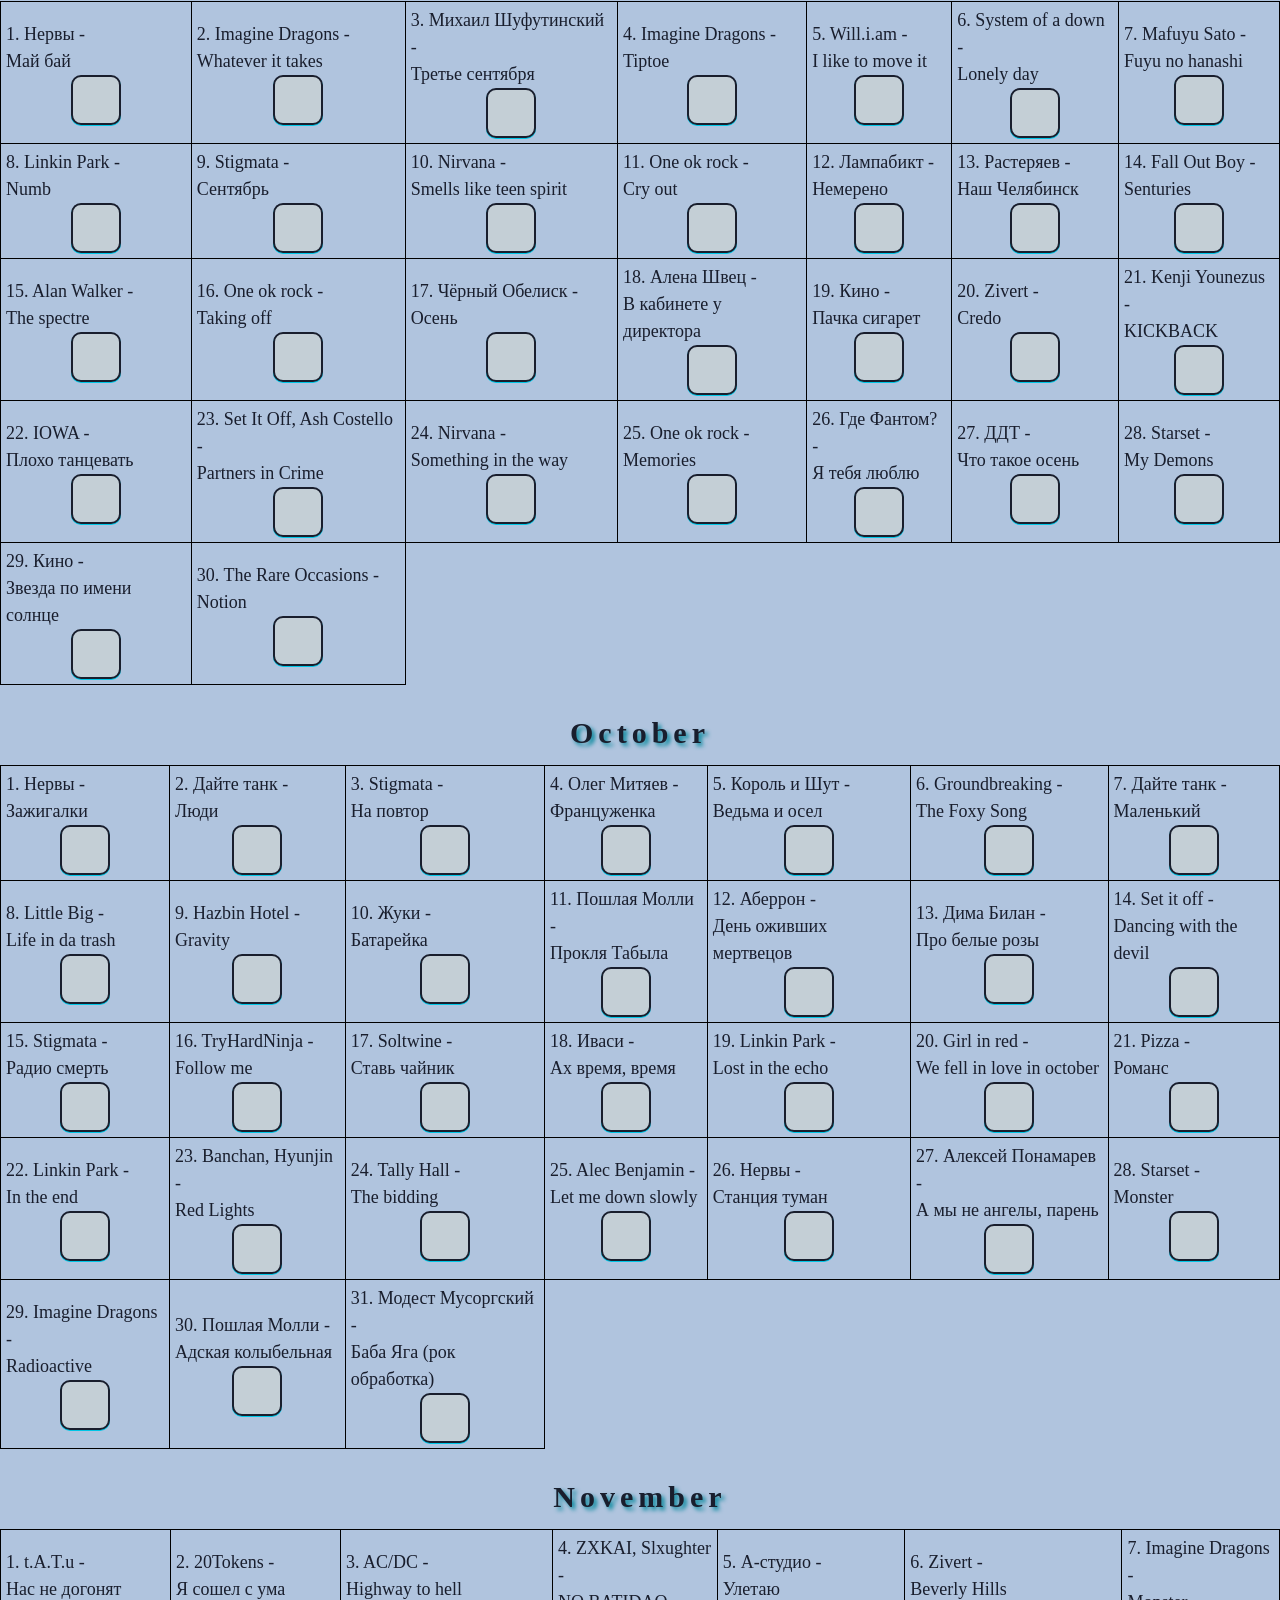
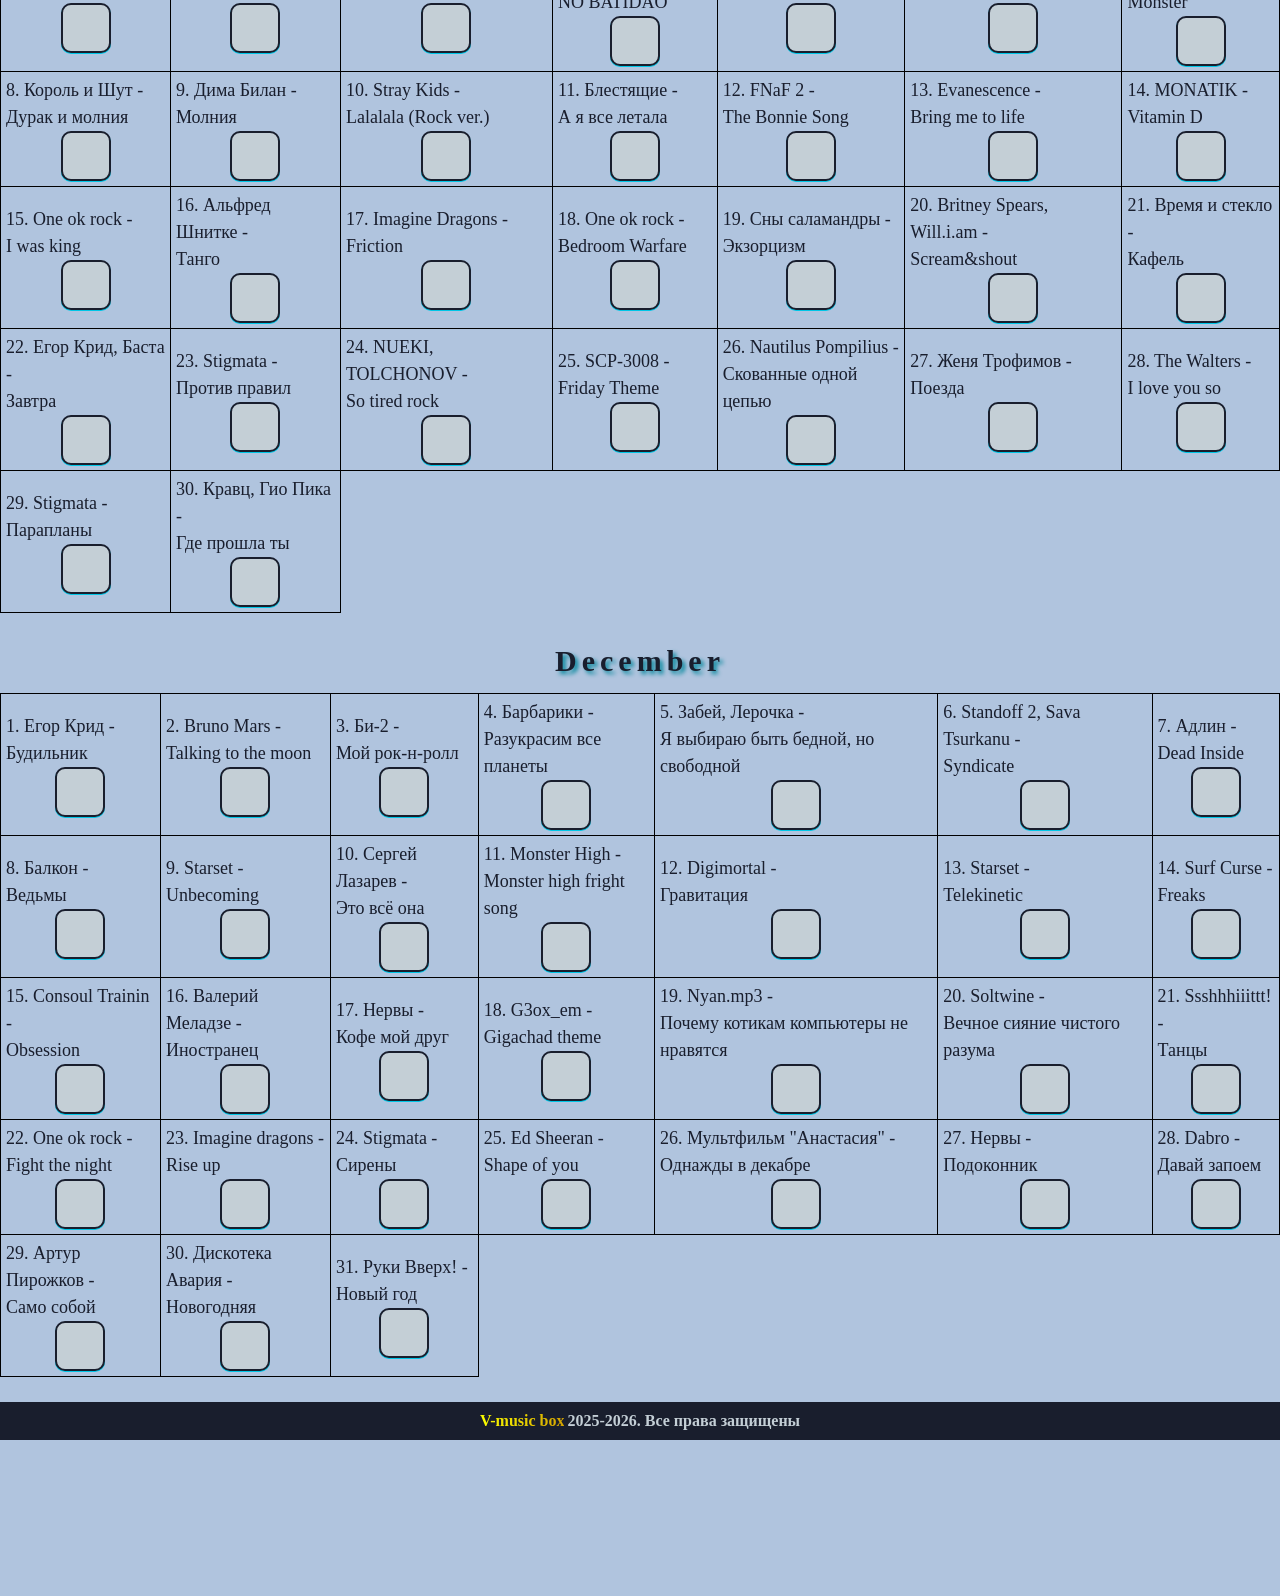
==== commit 109adb83: "Update index.html" ====
--- a/calendar/index.html
+++ b/calendar/index.html
@@ -2169,9 +2169,9 @@
                             </button>
                         </div>
                     </td>
-                    <td>10. Slipknot -<br>Custer<br>
-                        <div class="td-div-center">
-                            <button class="td__button" data-color="#cbb5ff" onclick="playTrack(283)" data-artist="Slipknot" data-track="Custer">
+                    <td>10. Жуки -<br>Батарейка<br>
+                        <div class="td-div-center">
+                            <button class="td__button" data-color="#cbb5ff" onclick="playTrack(283)" data-artist="Жуки" data-track="Батарейка">
                                 <img class="td__img" loading="lazy" src="https:\/\/statcore.hitmcdn.com\/cover\/114\/707\/143722.jpg" onerror="this.style.display='none';" alt="">
                             </button>
                         </div>
@@ -2311,7 +2311,7 @@
                     <td>29. Imagine Dragons -<br>Radioactive<br>
                         <div class="td-div-center">
                             <button class="td__button" data-color="#cbb5ff" onclick="playTrack(302)" data-artist="Imagine Dragons" data-track="Radioactive">
-                                <img class="td__img" loading="lazy" src="https://upload.wikimedia.org/wikipedia/ru/thumb/8/83/Imagine_Dragons_-_Radioactive.jpg/411px-Imagine_Dragons_-_Radioactive.jpg" onerror="this.style.display='none';" alt="">
+                                <img class="td__img" loading="lazy" src="https://upload.wikimedia.org/wikipedia/ru/thumb/8/83/Imagine_Dragons_-_Radioactive.jpg/500px-Imagine_Dragons_-_Radioactive.jpg?_=20140427101559" onerror="this.style.display='none';" alt="">
                             </button>
                         </div>
                     </td>
@@ -2844,3 +2844,4 @@
 
 
 
+
